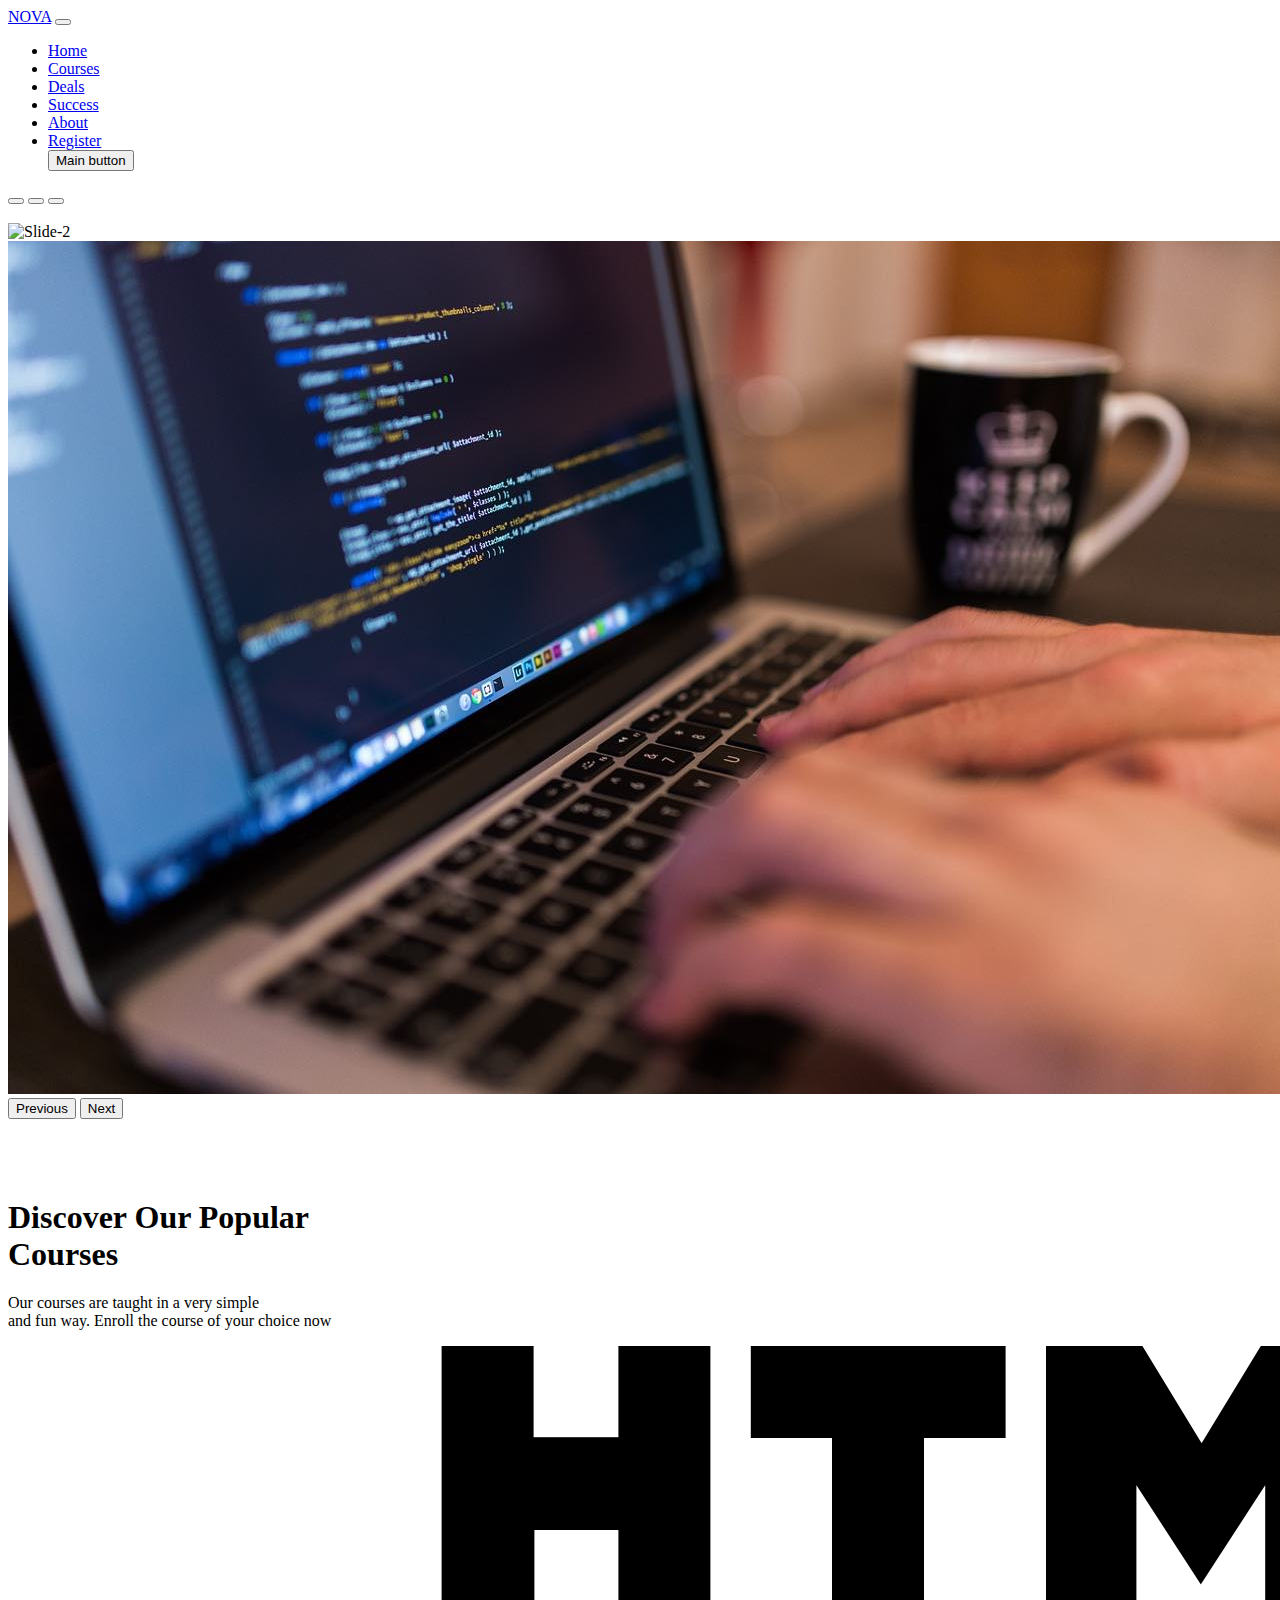
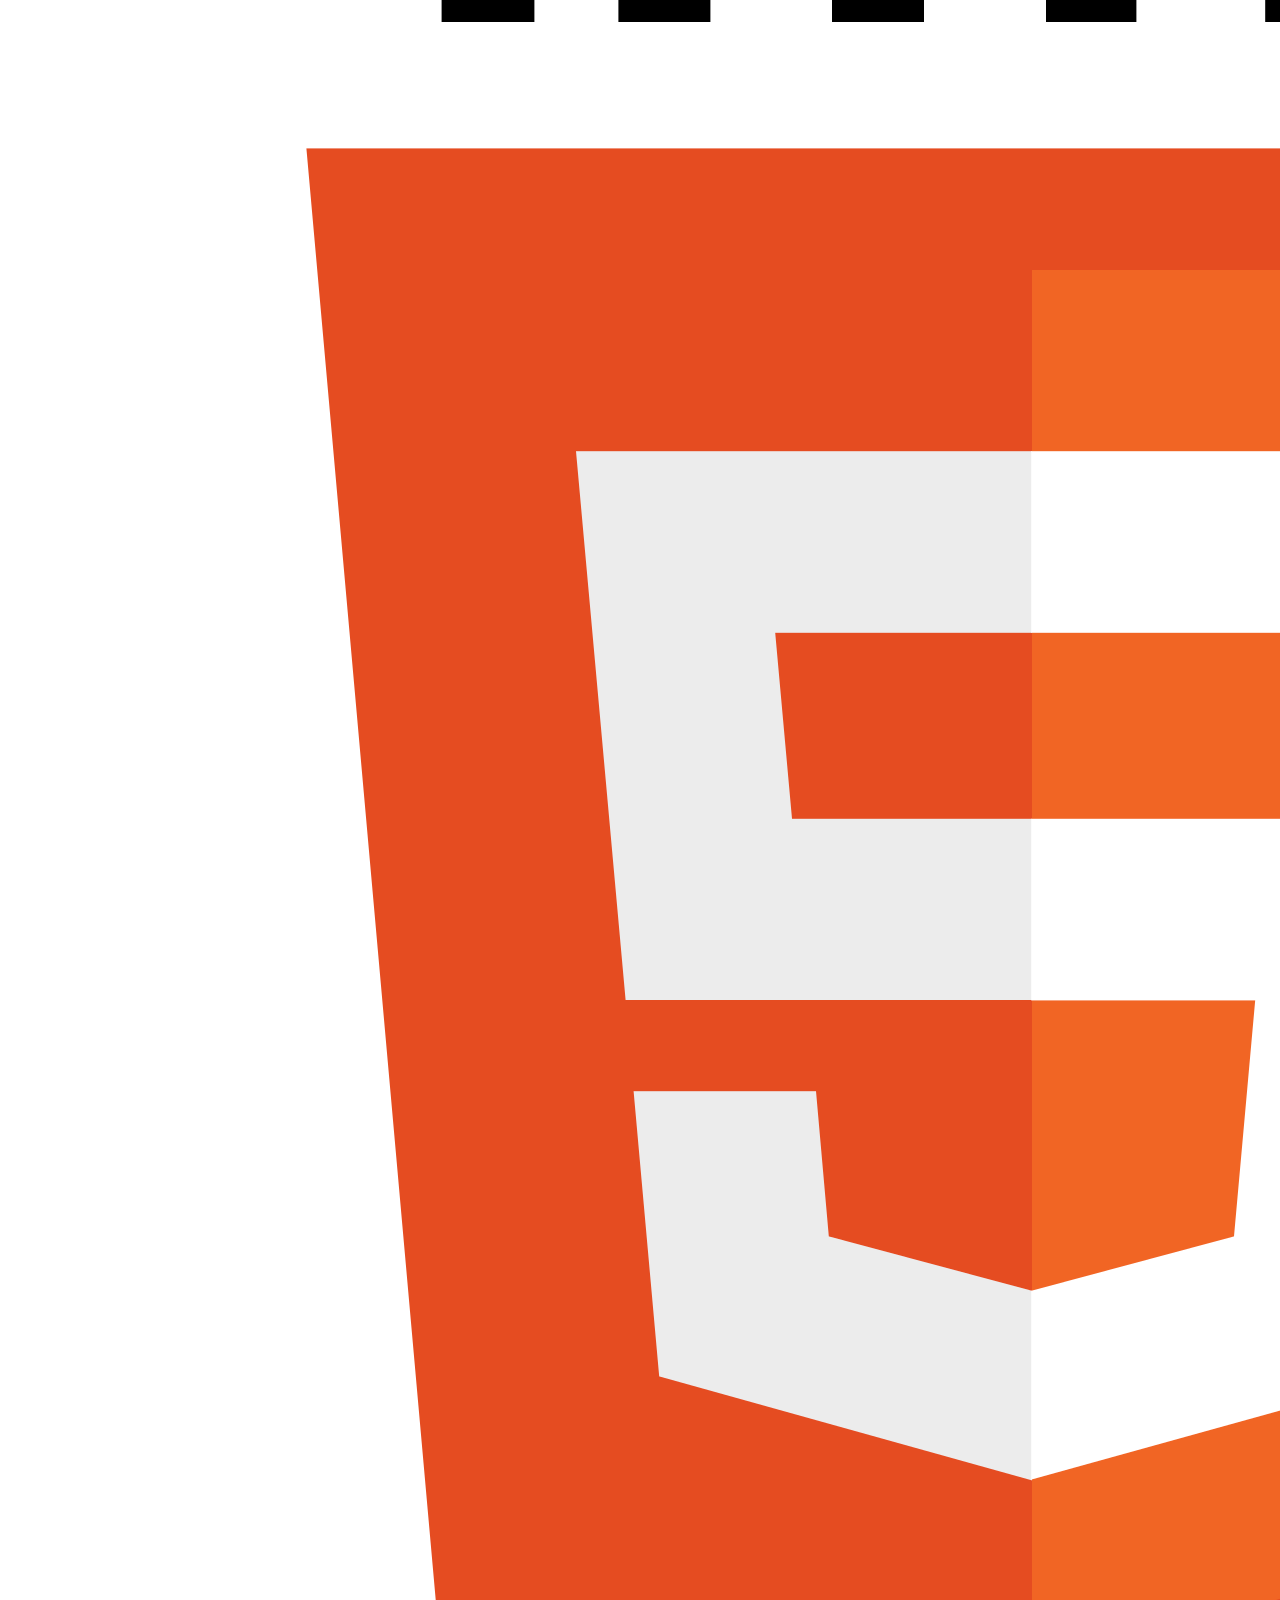
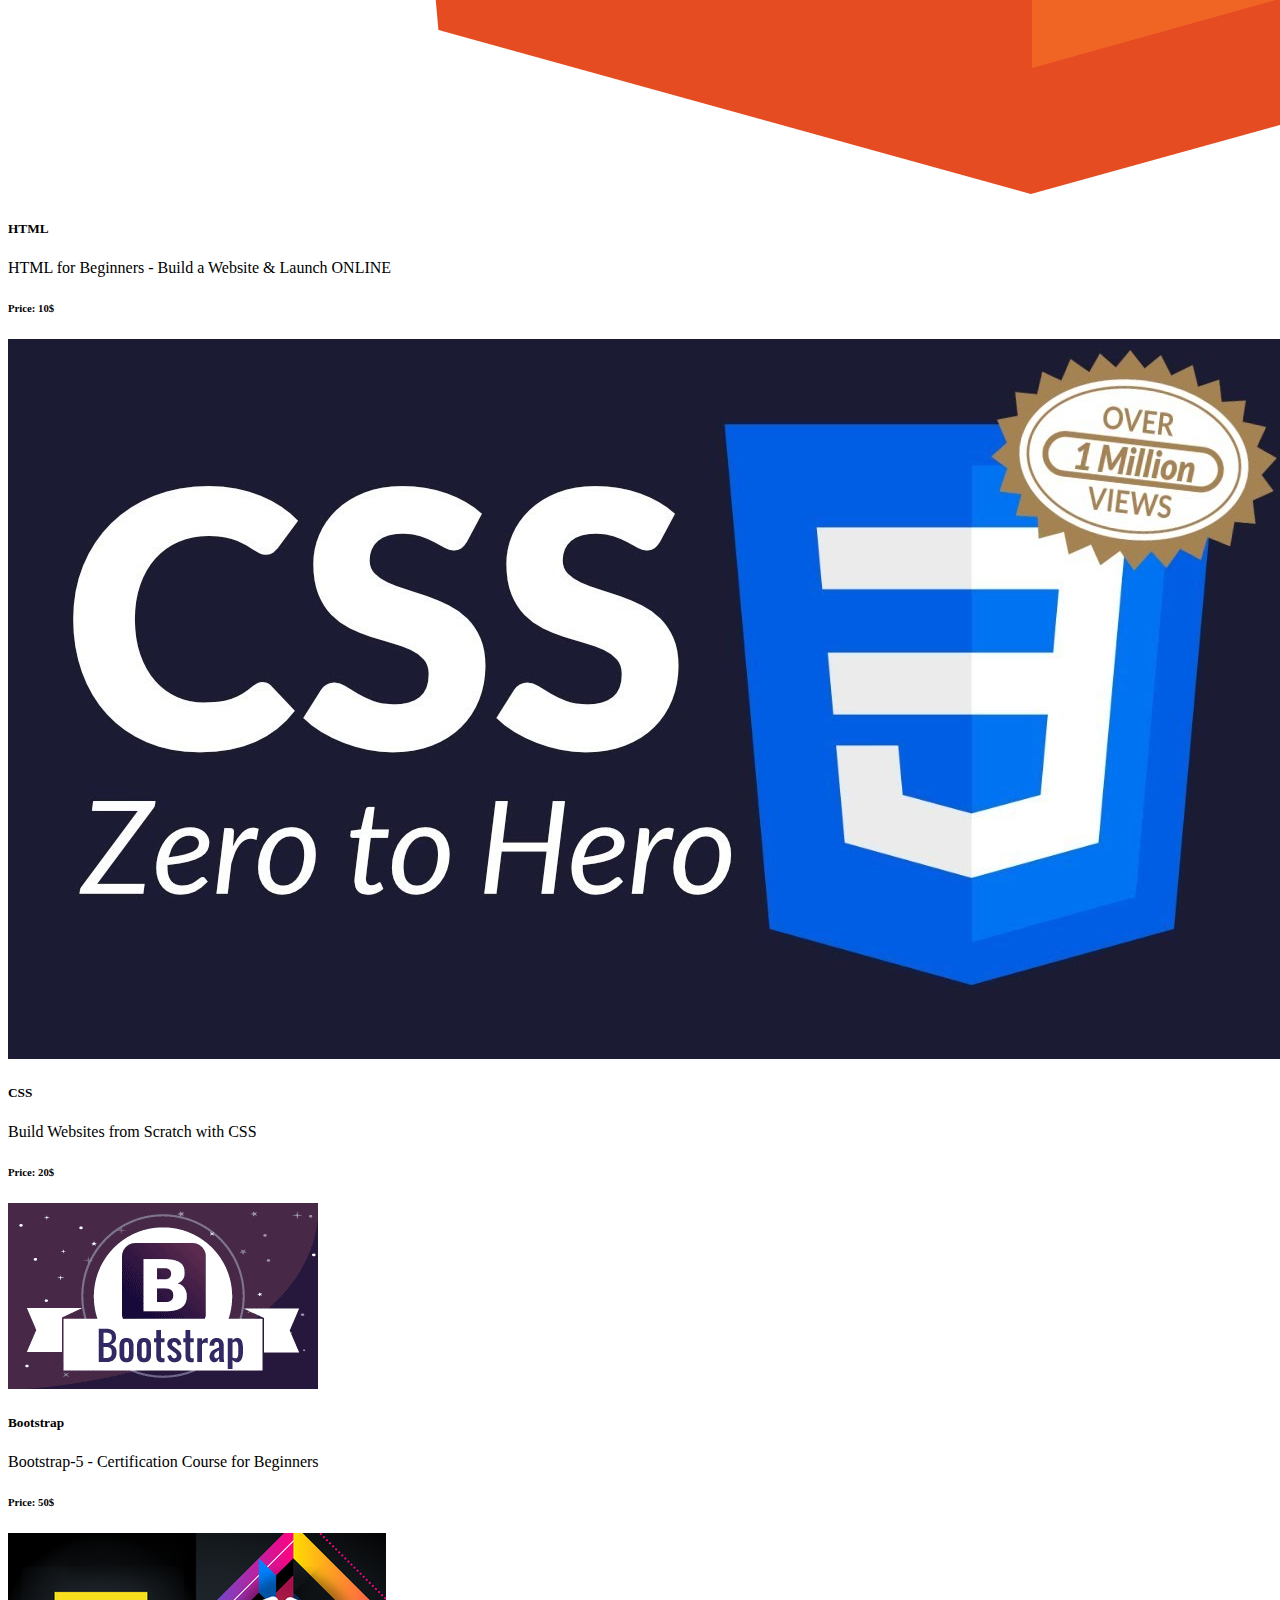
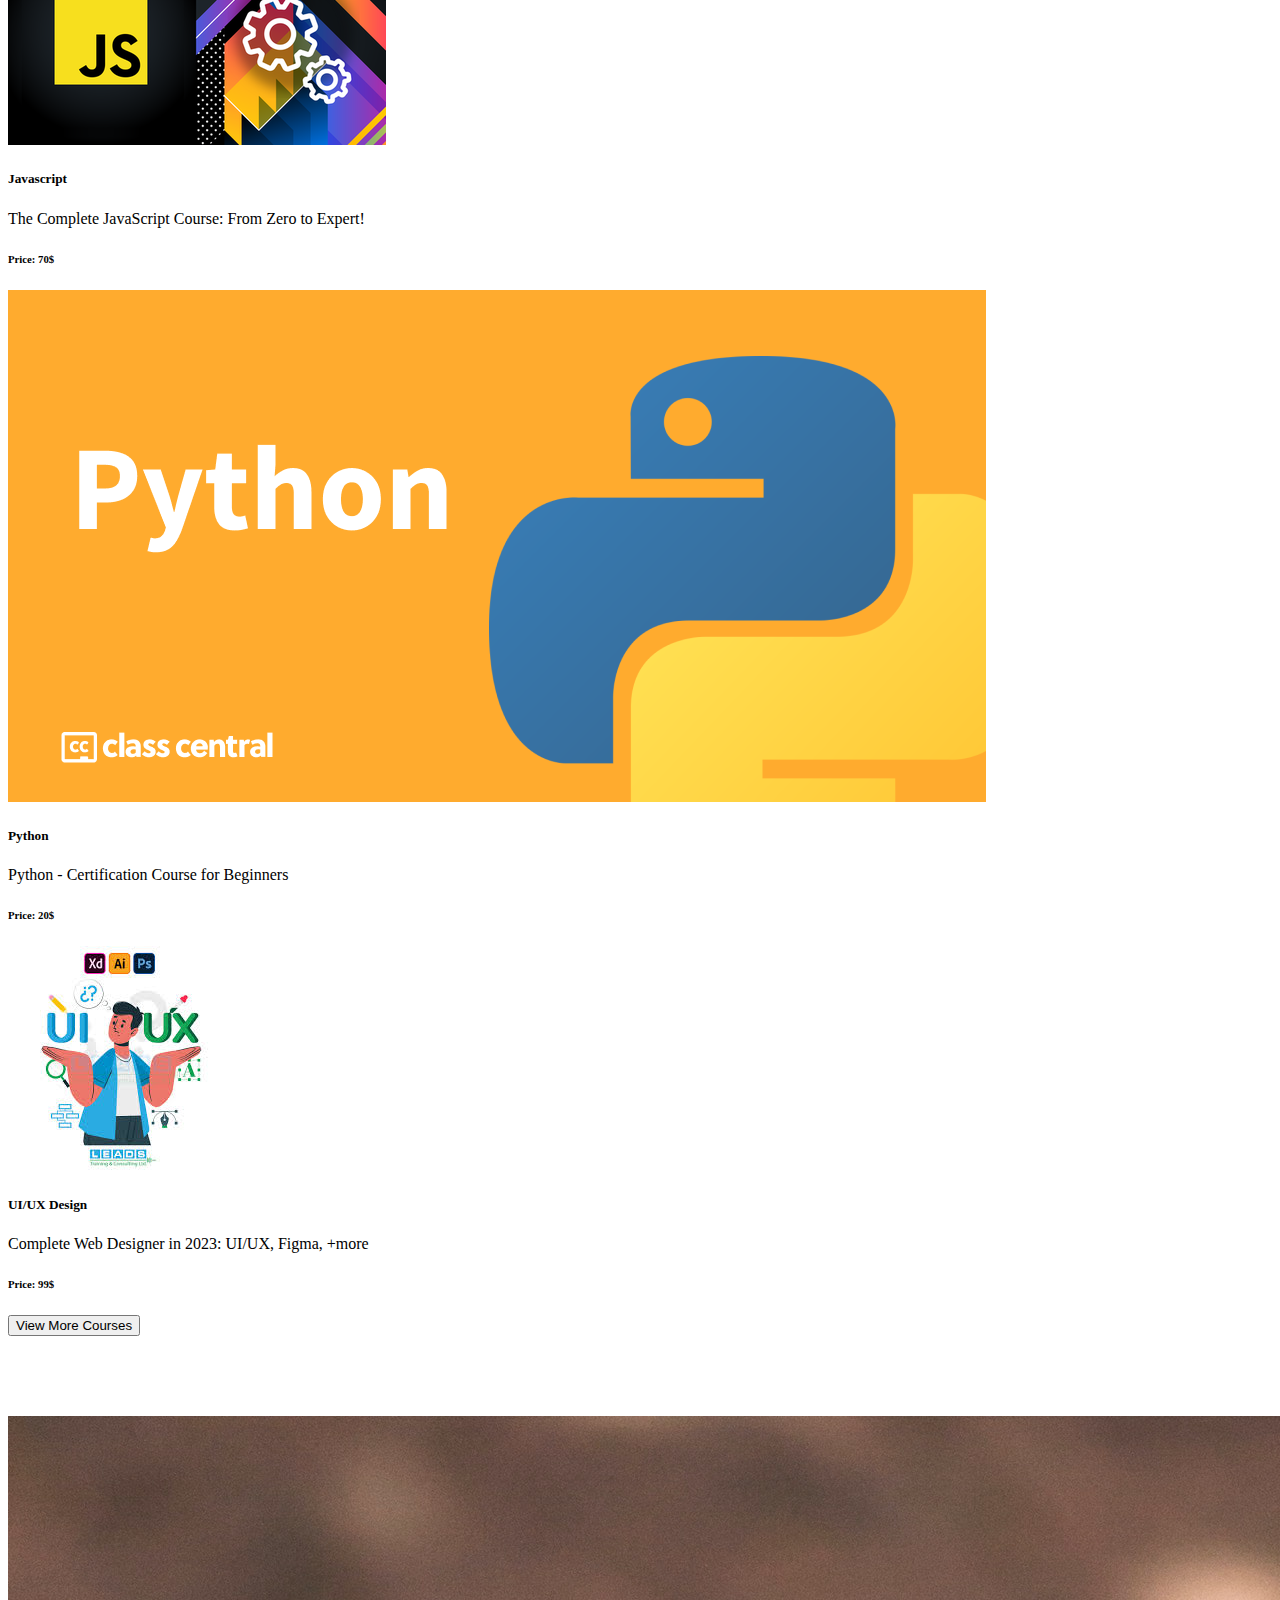
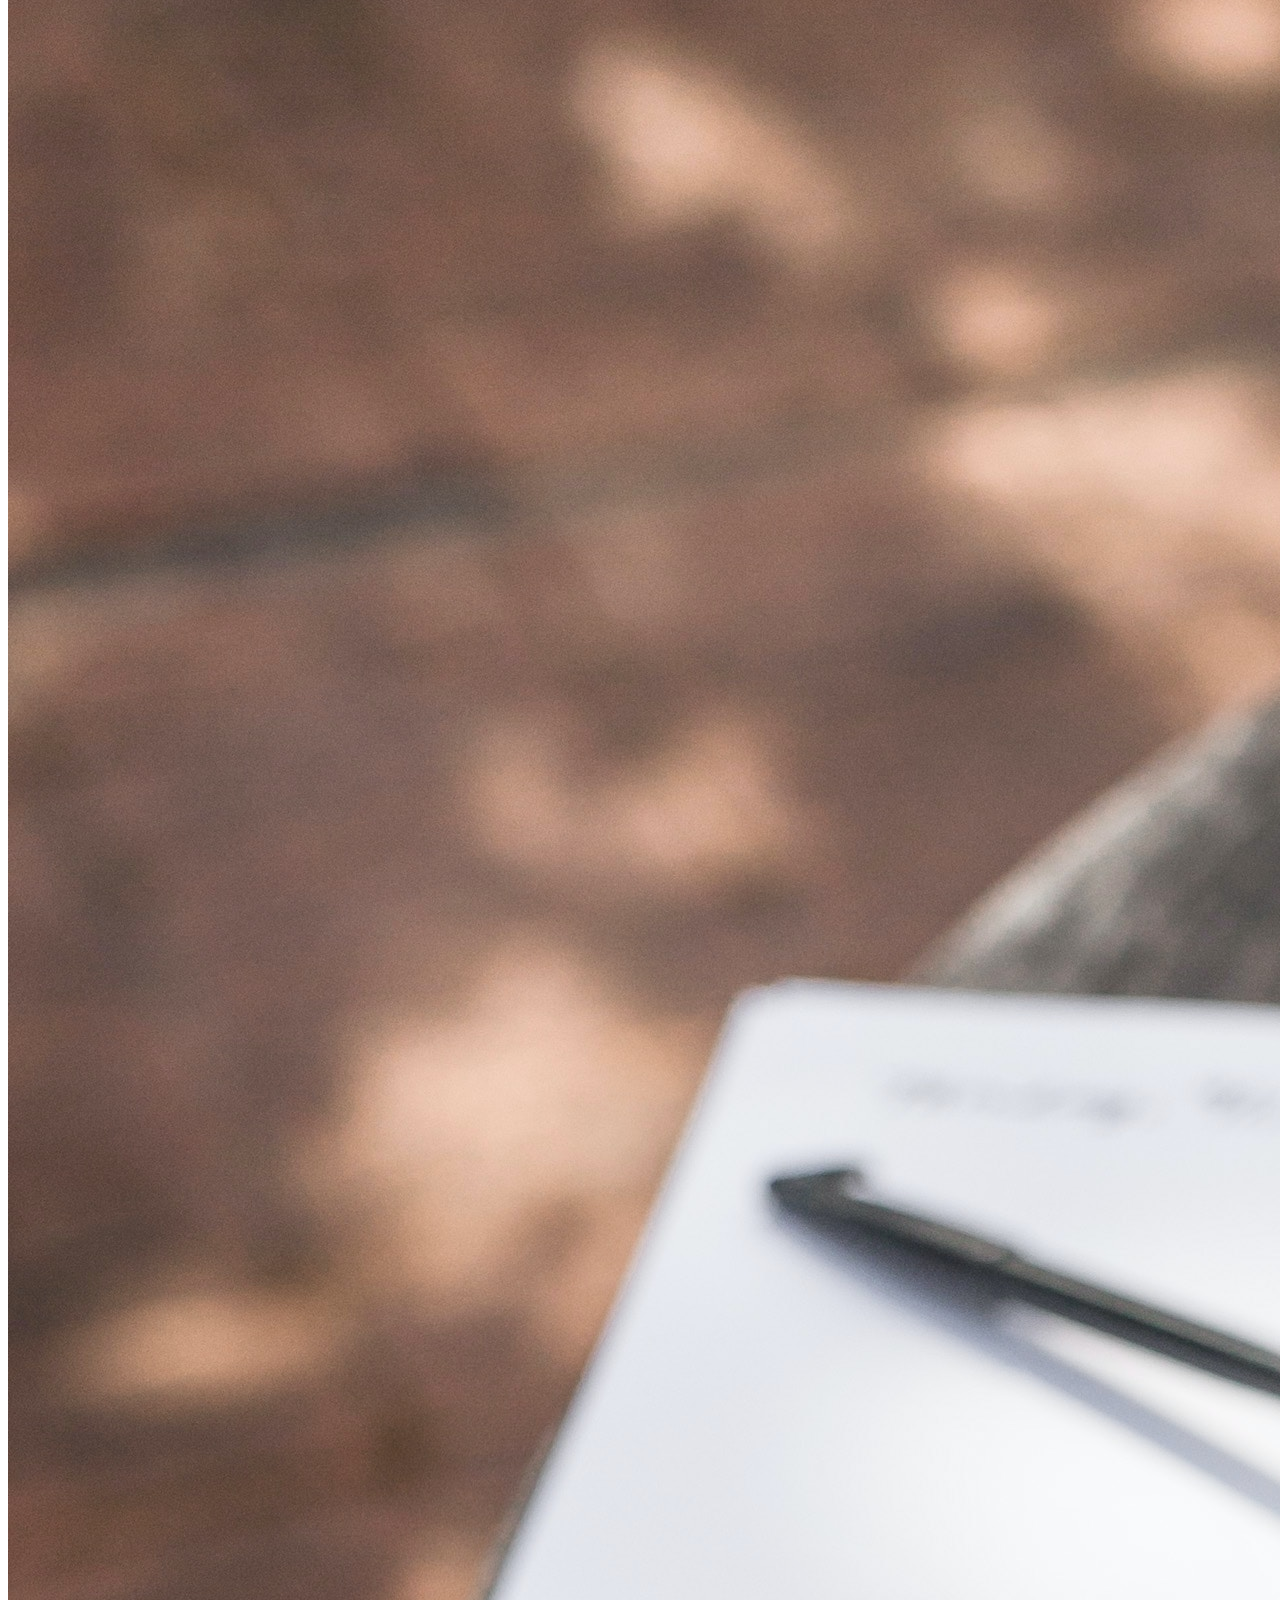
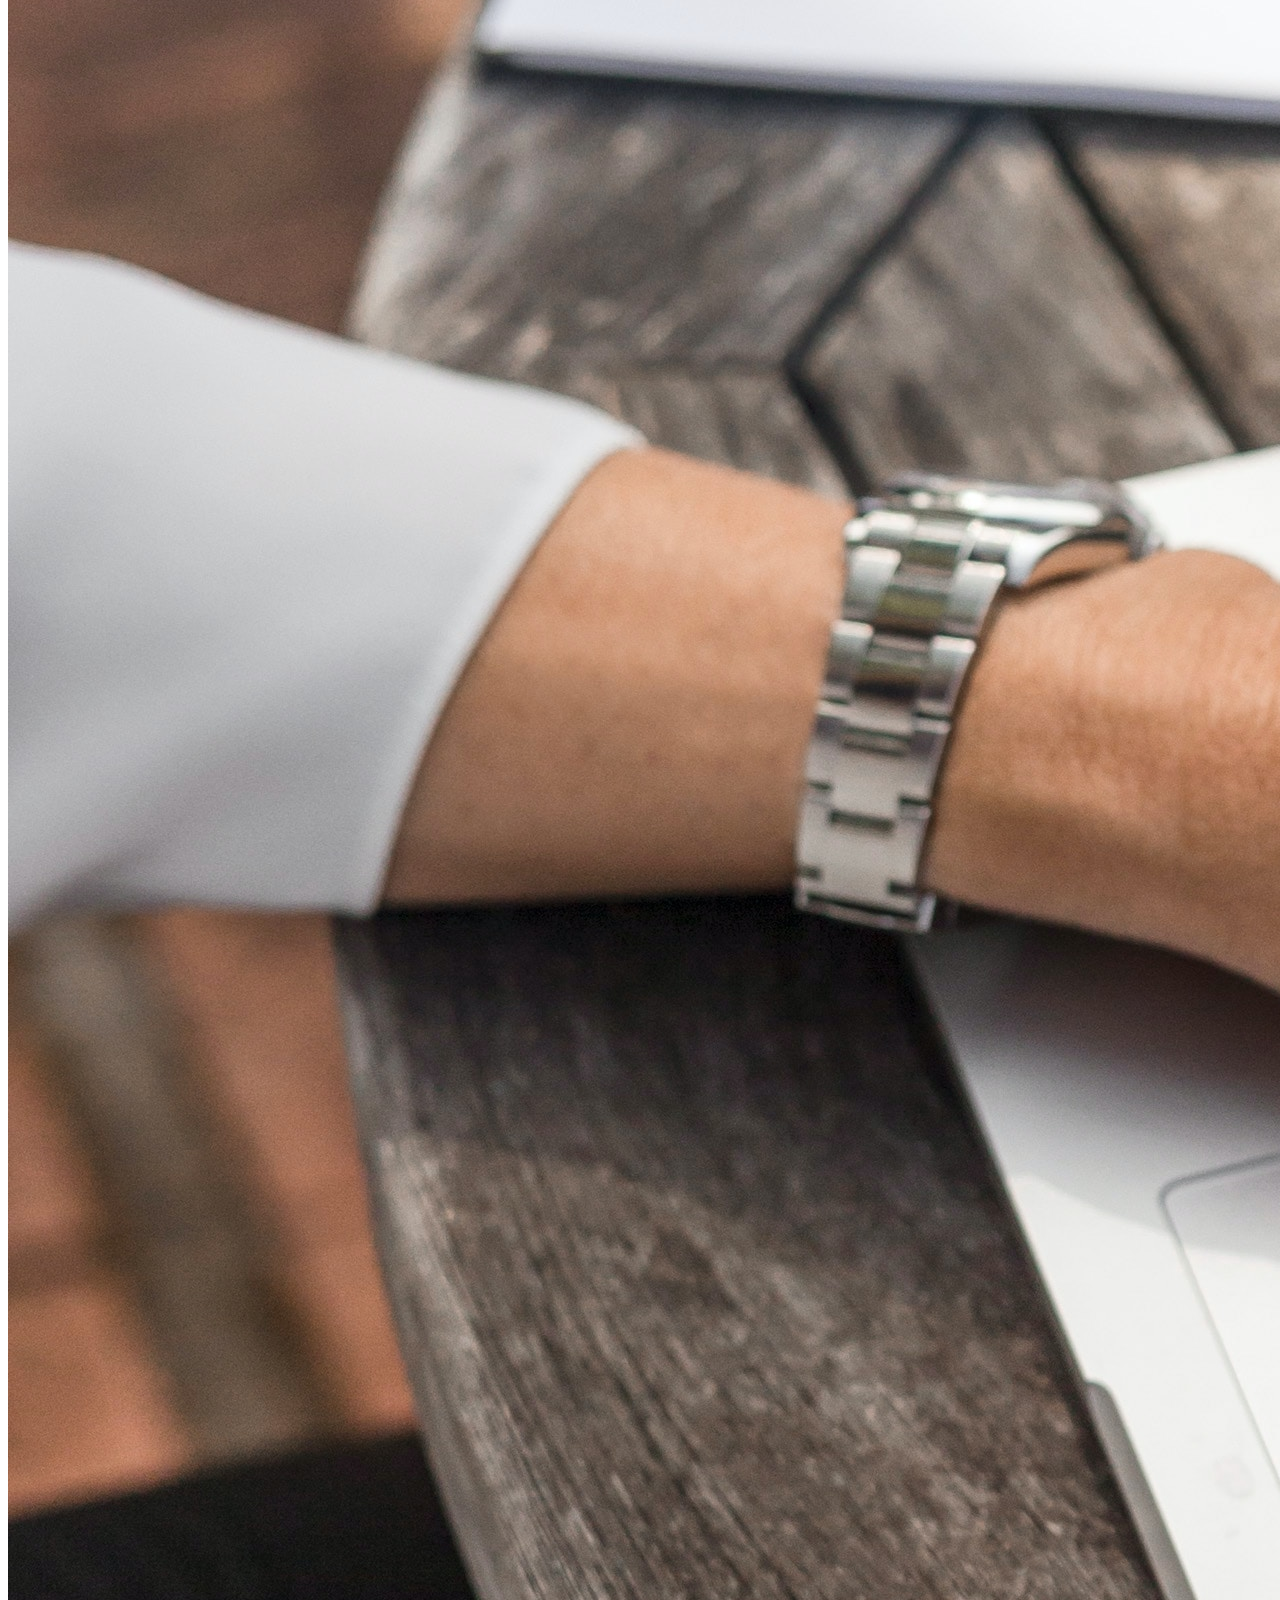
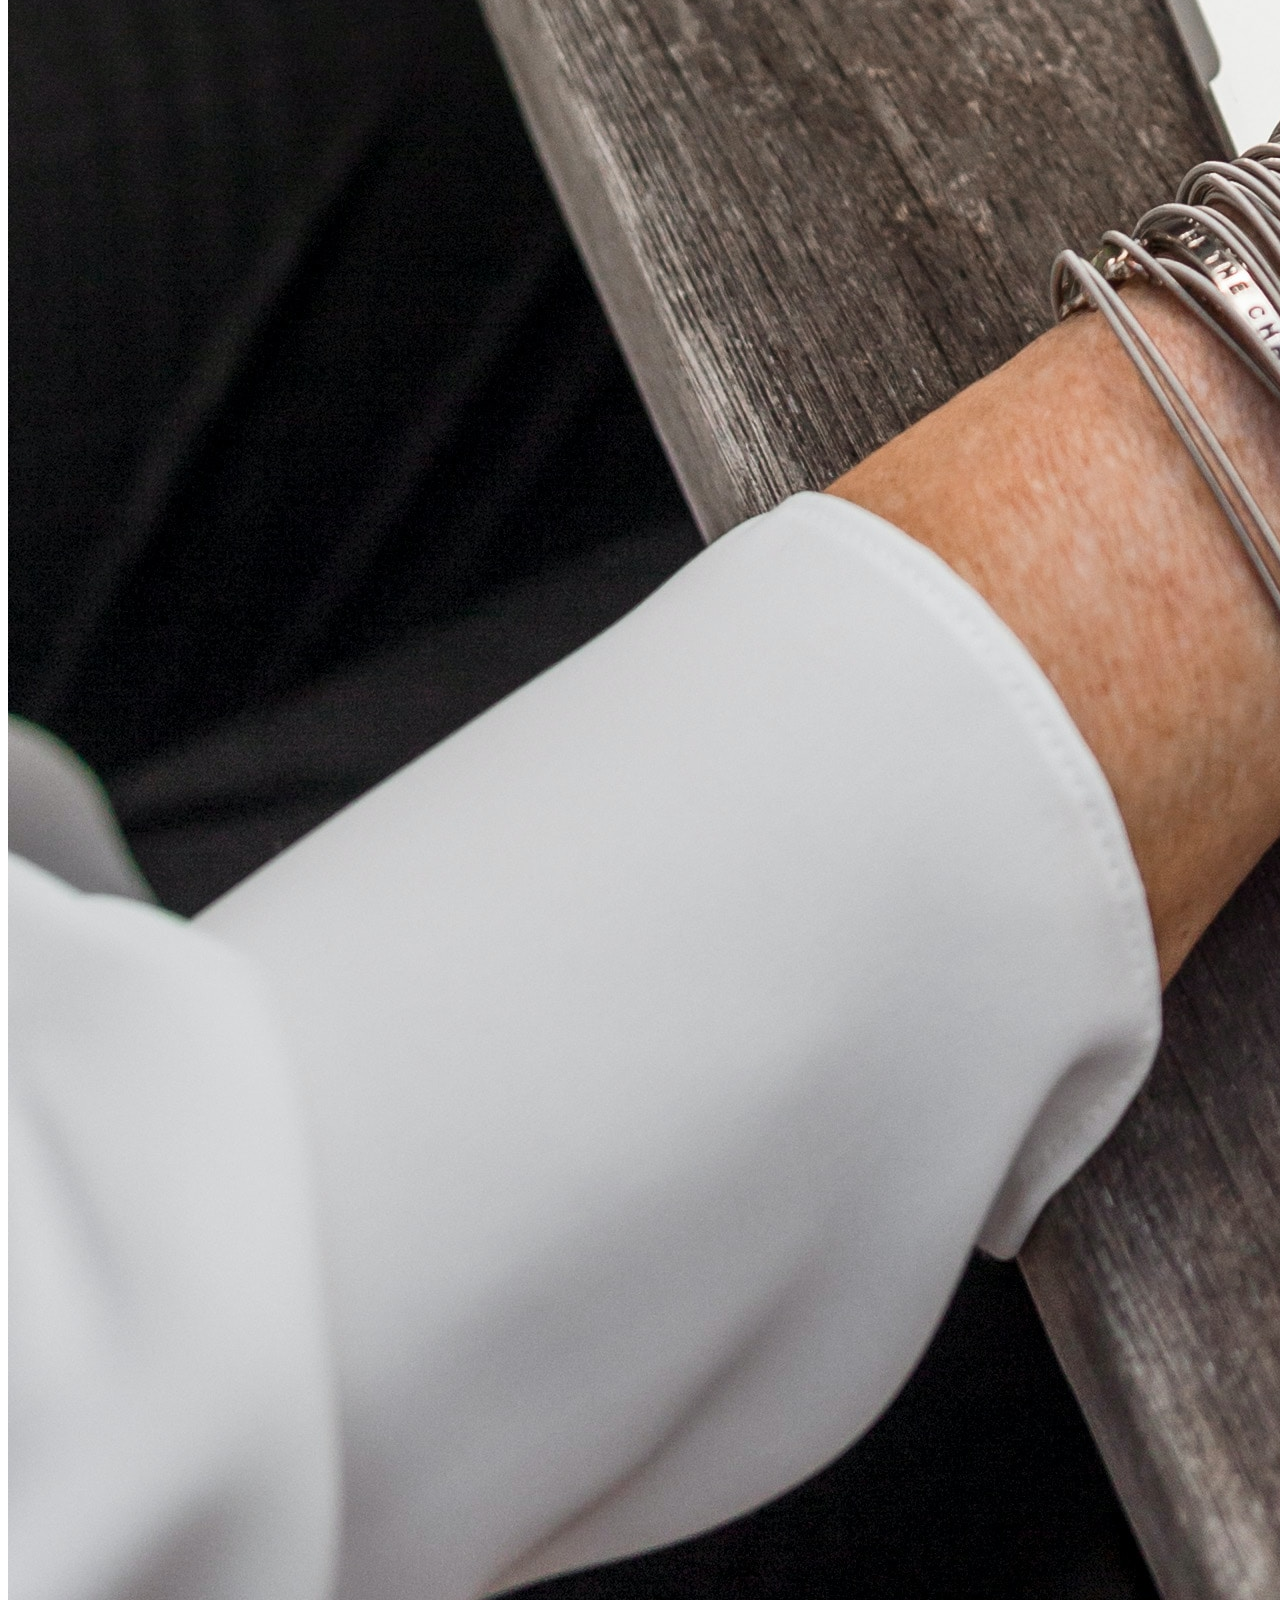
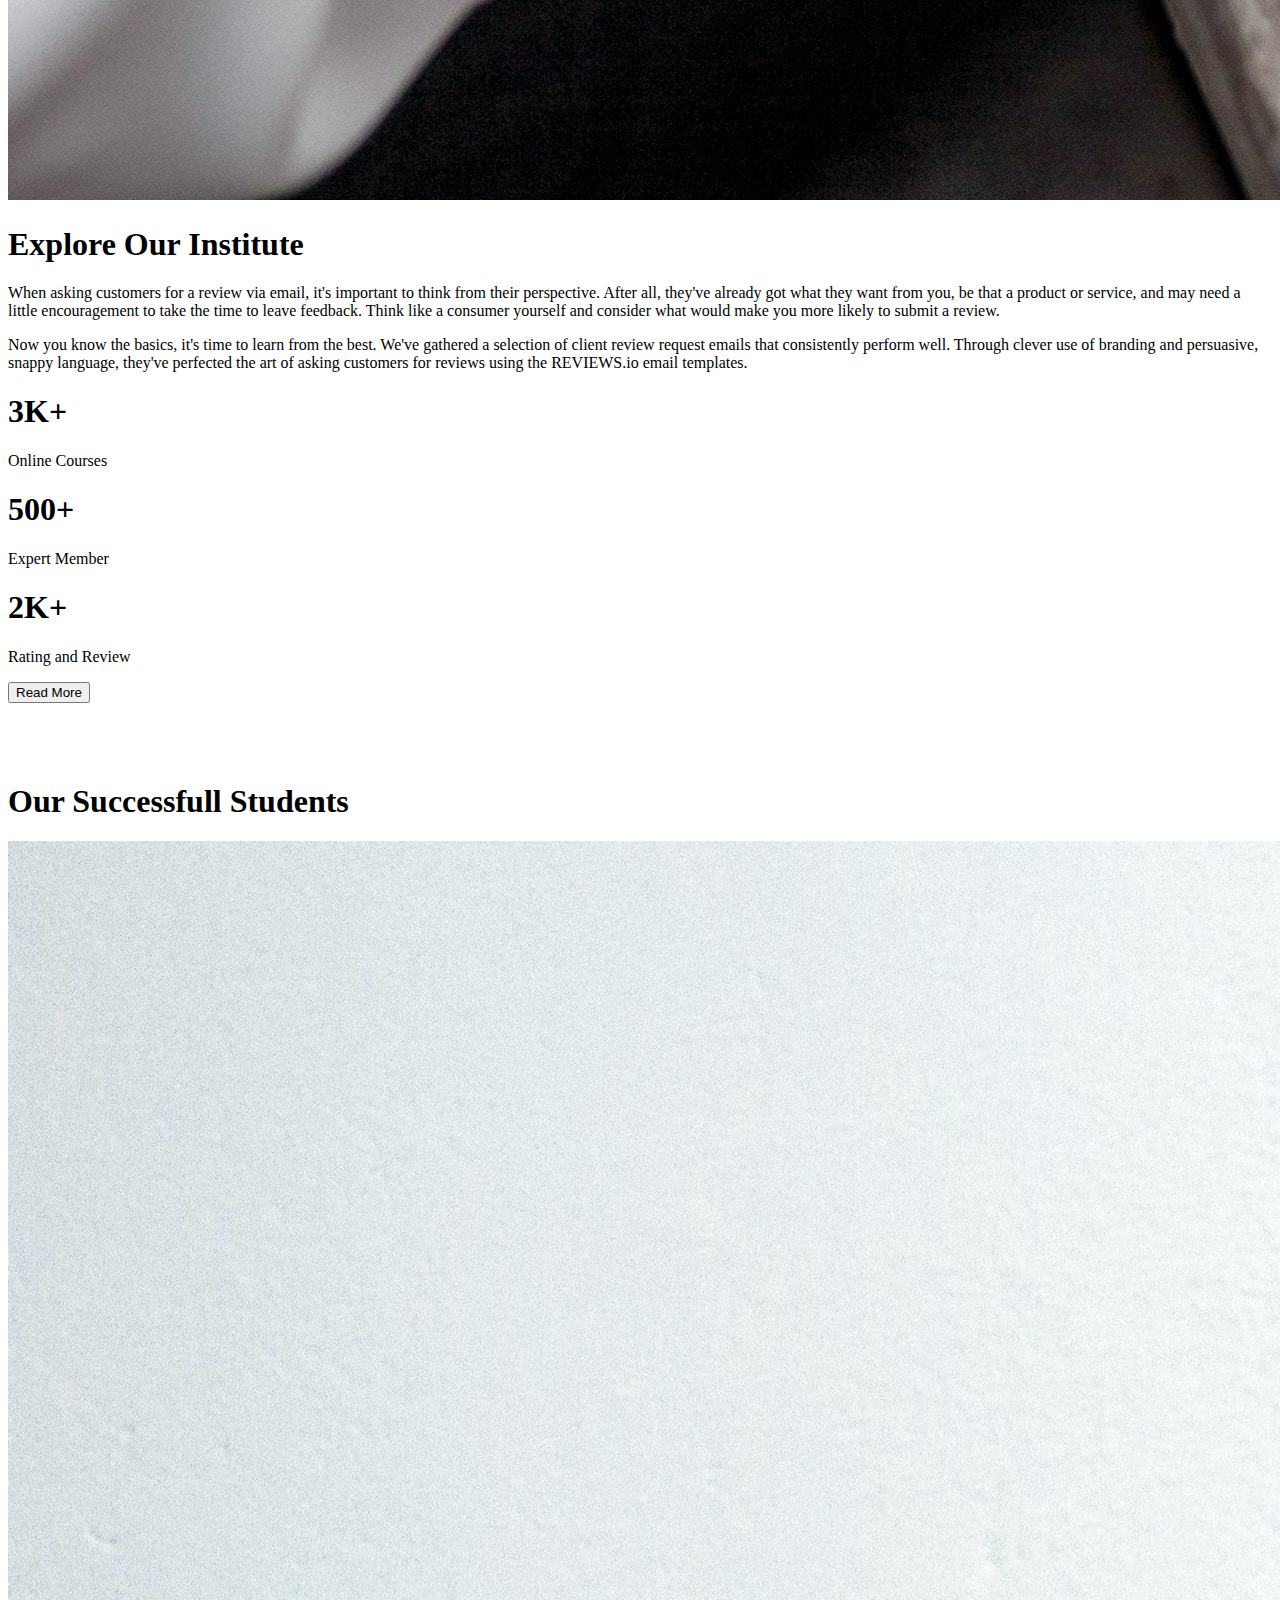
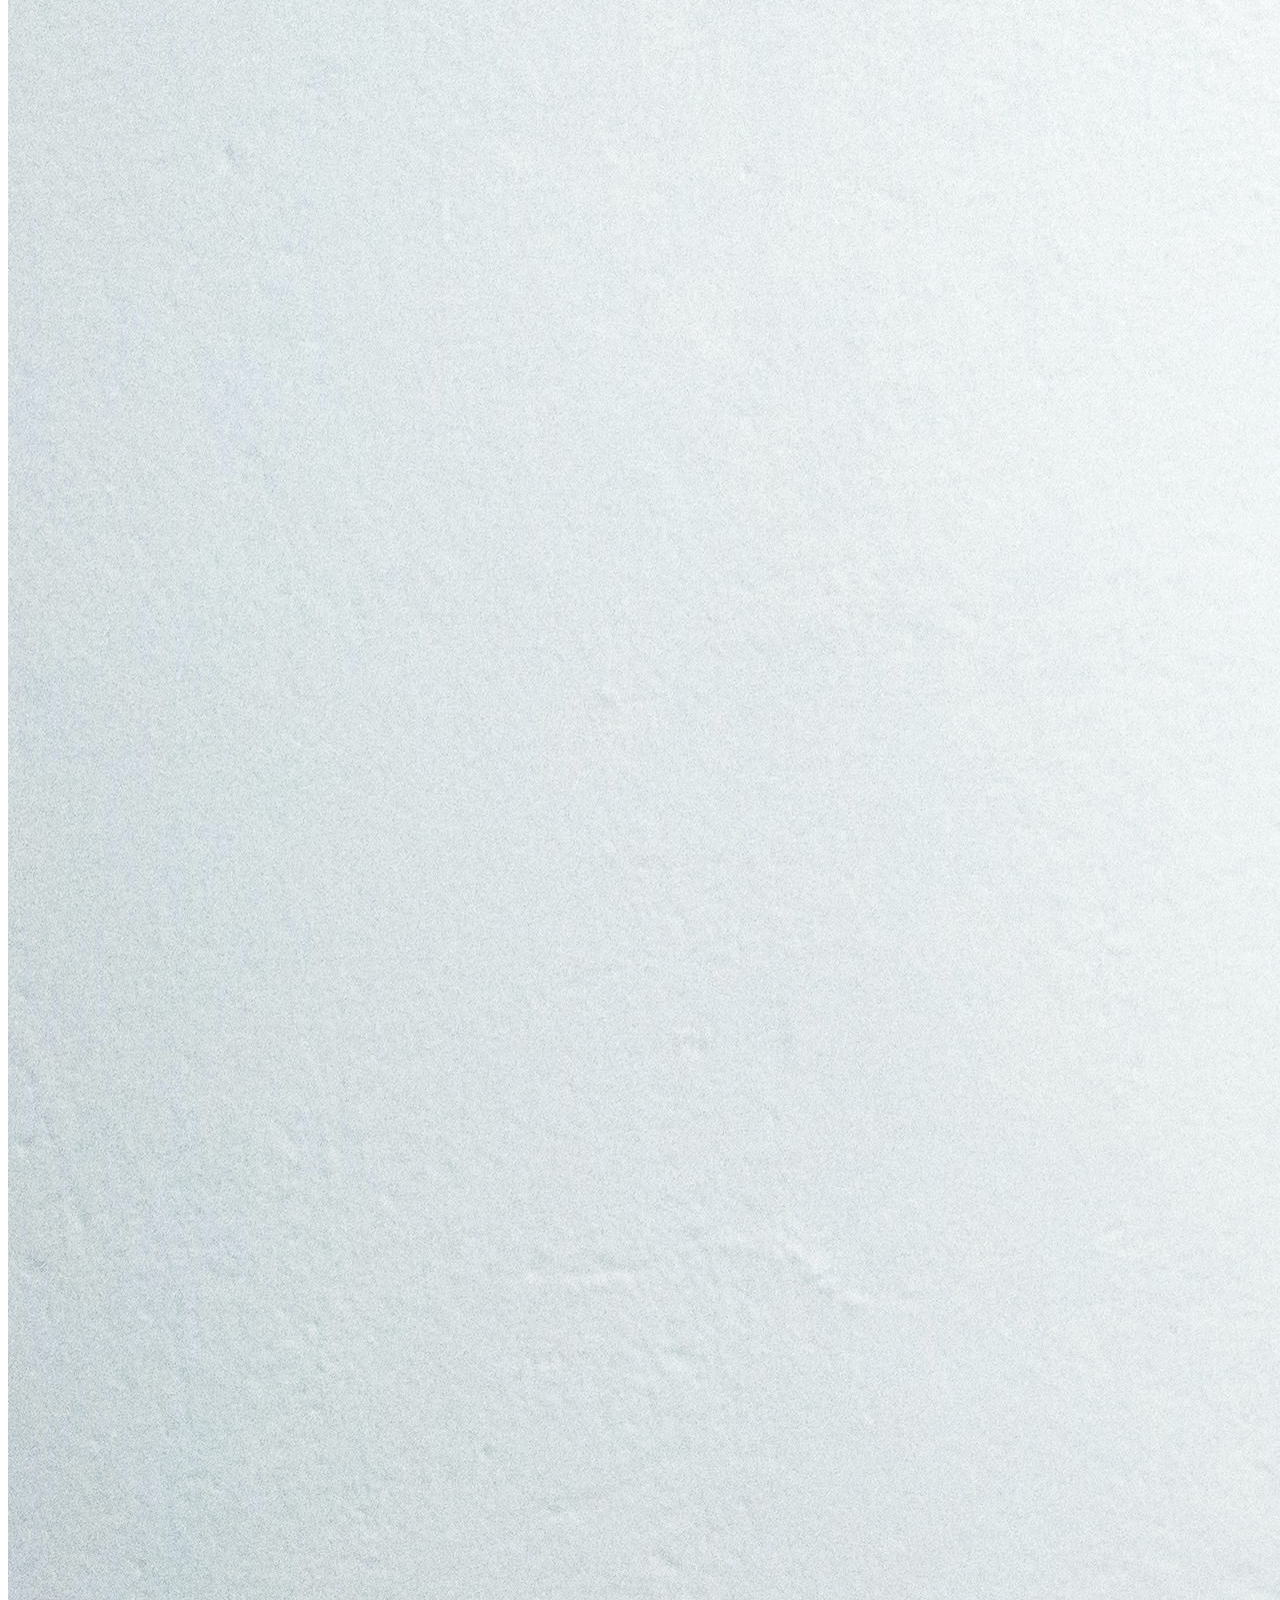
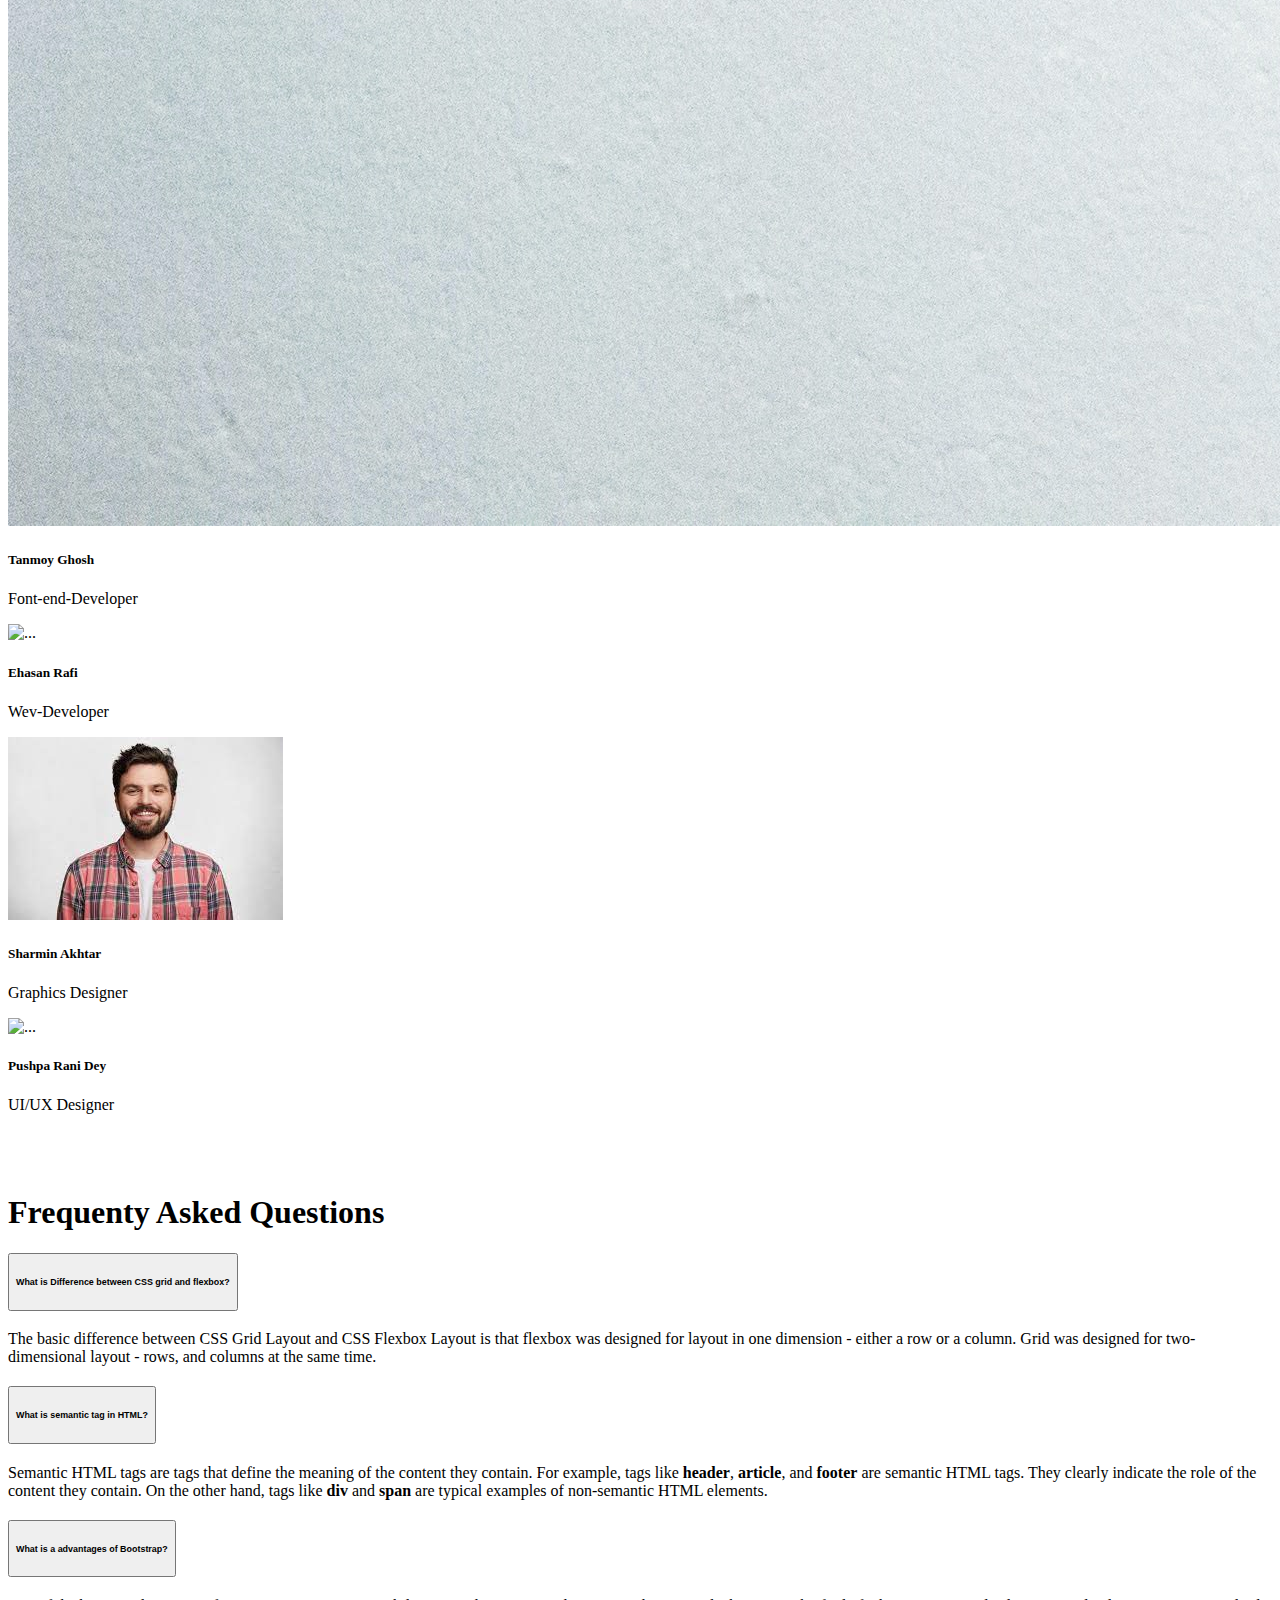
==== index.html @ 1ab76d6b "thrid time" ====
<!DOCTYPE html>
<html lang="en">
<head>
    <meta charset="UTF-8">
    <meta http-equiv="X-UA-Compatible" content="IE=edge">
    <meta name="viewport" content="width=device-width, initial-scale=1.0">
    <link rel="icon" href="https://sndpbag4you.com/bootstrap.png"><title>Bootstrap</title>
    
    <link rel="stylesheet" href="./style.css">

    <!-- Font aswame cdn -->
    <link rel="stylesheet" href="https://cdnjs.cloudflare.com/ajax/libs/font-awesome/6.4.0/css/all.min.css">

    <!-- Bootstrap CSS cdn lilnk -->
    <link href="https://cdn.jsdelivr.net/npm/bootstrap@5.3.0-alpha3/dist/css/bootstrap.min.css" rel="stylesheet" integrity="sha384-KK94CHFLLe+nY2dmCWGMq91rCGa5gtU4mk92HdvYe+M/SXH301p5ILy+dN9+nJOZ" crossorigin="anonymous">
</head>
<body class="text-center">

    <header class="container">
        <!-- Navbar Start -->
        <nav class="navbar navbar-expand-lg bg-body-tertiary">
          <div class="container-fluid">
            <a class="navbar-brand" href="#">NOVA</a>
            <button class="navbar-toggler" type="button" data-bs-toggle="collapse" data-bs-target="#navbarSupportedContent" aria-controls="navbarSupportedContent" aria-expanded="false" aria-label="Toggle navigation">
              <span class="navbar-toggler-icon"></span>
            </button>
            <div class="collapse navbar-collapse" id="navbarSupportedContent">
              <ul class="navbar-nav me-auto mb-2 mb-lg-0 gy-4">
                <li class="nav-item">
                  <a class="nav-link" aria-current="page" href="#home">Home</a>
                </li>
                <li class="nav-item">
                  <a class="nav-link" href="#courses">Courses</a>
                </li>         
                <li class="nav-item">
                  <a class="nav-link" href="#deals">Deals</a>
                </li>         
                <li class="nav-item">
                  <a class="nav-link" href="#success">Success</a>
                </li>         
                <li class="nav-item">
                  <a class="nav-link" href="#">About</a>
                </li>         
                <li class="nav-item">
                  <a class="nav-link" href="#">Register</a>
                </li>

                <nav class="navbar navbar-light bg-light">
                  <form class="form-inline">
                    <a href="https://docs.google.com/forms/d/17lU8k0kgRwliEglkvBzi0zChsqjwkbTT_Ey5Fe8fSNo/edit"><button class="btn btn-outline-success" type="button">Main button</button></a>
                  </form>
                </nav>
              </ul>           
            </div>
          </div>
        </nav>
        <!-- Navbar End -->

    </header>
    <!-- Banner Section start -->
    <main class="container" >
        <section id="home">
          <div id="carouselExampleIndicators" class="carousel slide">
            <div class="carousel-indicators">
              <button type="button" data-bs-target="#carouselExampleIndicators" data-bs-slide-to="0" class="active" aria-current="true" aria-label="Slide 1"></button>
              <button type="button" data-bs-target="#carouselExampleIndicators" data-bs-slide-to="1" aria-label="Slide 2"></button>
              <button type="button" data-bs-target="#carouselExampleIndicators" data-bs-slide-to="2" aria-label="Slide 3"></button>
            </div>
            <div class="carousel-inner">
              <div class="carousel-item active d-flex align-items-center" >
                <!-- <div>
                  <h1>Web development</h1>
                  <h3>Get Started</h3>
                </div> -->
                <div>
                  <img src="./image/Carousale-1.jpg" class="w-100" alt="">
                </div>

              </div>
              <div class="carousel-item">
                <img src="image/Carousale-2.jpg" class="d-block w-100 h-50" alt="Slide-2">
              </div>
              <div class="carousel-item">
                <img src="image/Carousale-3.jpg" class="d-block w-100 h-50" alt="Slide-3">
              </div>
            </div>
            <button class="carousel-control-prev" type="button" data-bs-target="#carouselExampleIndicators" data-bs-slide="prev">
              <span class="carousel-control-prev-icon" aria-hidden="true"></span>
              <span class="visually-hidden">Previous</span>
            </button>
            <button class="carousel-control-next" type="button" data-bs-target="#carouselExampleIndicators" data-bs-slide="next">
              <span class="carousel-control-next-icon" aria-hidden="true"></span>
              <span class="visually-hidden">Next</span>
            </button>
          </div>

        </section>
      <!-- Banner Section End -->

      <!-- Courses section Start -->
      
      <section class="mt-5" id="courses">
        <h1>Discover Our Popular <br> Courses</h1>
        <p class="pt-2 pb-5">Our courses are taught in a very simple <br> and fun way. Enroll the course of your choice now</p>
        <div class="row">
          <!-- Card-1 -->
          <div class="col col-lg-6 col-md-12 col-sm-12">
            <div class="card mb-3" style="max-width: 540px;">
              <div class="row g-0 align-items-center">
                <div class="col-md-4 h-0">
                  <img src="./image/Course-1.png" class="img-fluid rounded-start" alt="HTML">
                </div>
                <div class="col-md-8">
                  <div class="card-body text-start">
                    <h5 class="card-title">HTML</h5>
                    <p class="card-text">HTML for Beginners - Build a Website & Launch ONLINE</p>
                    <h6 class="text-primary">Price: 10$</h6>
                  </div>
                </div>
              </div>
            </div>
          </div>
          <!-- Card-2 -->
          <div class="col col-lg-6 col-md-12 col-sm-12">
            <div class="card mb-3" style="max-width: 540px;">
              <div class="row g-0 align-items-center">
                <div class="col-md-4 h-0">
                  <img src="./image/course-2.jpg" class="img-fluid rounded-start" alt="HTML">
                </div>
                <div class="col-md-8">
                  <div class="card-body text-start">
                    <h5 class="card-title">CSS</h5>
                    <p class="card-text">Build Websites from Scratch with CSS</p>
                    <h6 class="text-primary">Price: 20$</h6>
                  </div>
                </div>
              </div>
            </div>
          </div>

          <!-- Card-3 -->

          <div class="col col-lg-6 col-md-12 col-sm-12">
            <div class="card mb-3" style="max-width: 540px;">
              <div class="row g-0 align-items-center">
                <div class="col-md-4 h-0">
                  <img src="./image/course-3.webp" class="img-fluid rounded-start" alt="HTML">
                </div>
                <div class="col-md-8">
                  <div class="card-body text-start">
                    <h5 class="card-title">Bootstrap</h5>
                    <p class="card-text">Bootstrap-5 - Certification Course for Beginners</p>
                    <h6 class="text-primary">Price: 50$</h6>
                  </div>
                </div>
              </div>
            </div>
          </div>

            <!-- Card-4 -->

          <div class="col col-lg-6 col-md-12 col-sm-12">
            <div class="card mb-3" style="max-width: 540px;">
              <div class="row g-0 align-items-center">
                <div class="col-md-4 h-0">
                  <img src="./image/course-4.webp" class="img-fluid rounded-start" alt="HTML">
                </div>
                <div class="col-md-8">
                  <div class="card-body text-start">
                    <h5 class="card-title">Javascript</h5>
                    <p class="card-text">The Complete JavaScript Course: From Zero to Expert!</p>
                    <h6 class="text-primary">Price: 70$</h6>
                  </div>
                </div>
              </div>
            </div>
          </div>

            <!-- Card-5 -->

          <div class="col col-lg-6 col-md-12 col-sm-12">
            <div class="card mb-3" style="max-width: 540px;">
              <div class="row g-0 align-items-center">
                <div class="col-md-4 h-0">
                  <img src="./image/course-5.png" class="img-fluid rounded-start" alt="HTML">
                </div>
                <div class="col-md-8">
                  <div class="card-body text-start">
                    <h5 class="card-title">Python</h5>
                    <p class="card-text">Python - Certification Course for Beginners</p>
                    <h6 class="text-primary">Price: 20$</h6>
                  </div>
                </div>
              </div>
            </div>
          </div>

            <!-- Card-6 -->

          <div class="col col-lg-6 col-md-12 col-sm-12">
            <div class="card mb-3" style="max-width: 540px;">
              <div class="row g-0 align-items-center">
                <div class="col-md-4 h-0">
                  <img src="./image/course-6.jpg" class="img-fluid rounded-start" alt="HTML">
                </div>
                <div class="col-md-8">
                  <div class="card-body text-start">
                    <h5 class="card-title">UI/UX Design</h5>
                    <p class="card-text">Complete Web Designer in 2023: UI/UX, Figma, +more</p>
                    <h6 class="text-primary">Price: 99$</h6>
                  </div>
                </div>
              </div>
            </div>
          </div>

        </div>
        <button type="button" class="btn btn-primary btn-lg">View More Courses</button>

      </section>

      <!-- Courses section End -->

      <!-- Deals Section Start -->

      <section id="deals">
         
          <div class= "align-items-center row" >
            <div class="col-5">
              <img class="img-fluid" src="./image/Wev image.jpg" alt="">
            </div>
            <div class="col-7 text-start p-5">
              <h1>Explore Our Institute</h1>
              <p>When asking customers for a review via email, it's important to  think from their perspective.
  
                After all, they've already got what they want from you, be that a product or service, and may need a little encouragement to take the time to leave feedback. Think like a consumer yourself and consider what would make you more likely to submit a review.</p>

                <p>Now you know the basics, it's time to learn from the best. We've gathered a selection of client review request emails that consistently perform well. Through clever use of branding and persuasive,  snappy language, they've perfected the art of asking customers for reviews using the  REVIEWS.io email templates.</p>

                <div class="row p-4">
                  <div class="col">
                      <h1>3K+</h1>
                      <p>Online Courses</p>
                  </div>
                  <div class="col">
                    <h1>500+</h1>
                    <p>Expert Member</p>
                  </div>
                  
                  <div class="col">
                    <h1>2K+</h1>
                    <p>Rating and Review</p>
                  </div>
                </div>
                <button type="button" class="btn btn-primary btn-lg">Read More</button>
              </div>             
          </div>        
      </section>
      <!-- Deals Section End -->

      <!-- Successfull Students section start -->
      
      <section id="success">

        <h1>Our Successfull Students </h1>

        <div class="row gx-5">

          <div class="col-lg-3">
            <div class="card" style="width: 18rem;">
              <img src="./image/Programmer-5.jpg" class="card-img-top" alt="develpoer">
              <div class="card-body">
                <h5 class="card-title">Tanmoy Ghosh</h5>
                <p class="card-text">Font-end-Developer</p>
              </div>
            </div>
          </div>
          <div class="col-lg-3">
            <div class="card" style="width: 18rem;">
              <img src="./image/Programmer-2.jpg" class="card-img-top" alt="...">
              <div class="card-body">
                <h5 class="card-title">Ehasan Rafi</h5>
                <p class="card-text">Wev-Developer</p>
              </div>
            </div>
          </div>
          <div class="col-lg-3">
            <div class="card" style="width: 18rem;">
              <img src="./image/Programmer-3.jpg" class="card-img-top" alt="...">
              <div class="card-body">
                <h5 class="card-title">Sharmin Akhtar</h5>
                <p class="card-text">Graphics Designer</p>
              </div>
            </div>
          </div>
          <div class="col-lg-3">
            <div class="card" style="width: 18rem;">
              <img src="./image/Programmer-4.jpg" class="card-img-top" alt="...">
              <div class="card-body">
                <h5 class="card-title">Pushpa Rani Dey</h5>
                <p class="card-text">UI/UX Designer</p>
              </div>
            </div>
          </div>
          

        </div>

          

      </section>
      <!-- Successfull Students section En -->
 
      <!-- QA Section Start -->

      <section>

        <h1>Frequenty Asked Questions</h1>
        <p></p>
        <div class="accordion" id="accordionExample">
          <div class="accordion-item">
            <h2 class="accordion-header">
              <button class="accordion-button" type="button" data-bs-toggle="collapse" data-bs-target="#collapseOne" aria-expanded="true" aria-controls="collapseOne">
                <h6>What is Difference between CSS grid and flexbox?</h6>
              </button>
            </h2>
            <div id="collapseOne" class="accordion-collapse collapse show" data-bs-parent="#accordionExample">
              <div class="accordion-body text-start">
                The basic difference between CSS Grid Layout and CSS Flexbox Layout is that flexbox was designed for layout in one dimension - either a row or a column. Grid was designed for two-dimensional layout - rows, and columns at the same time.
              </div>
            </div>
          </div>
          <div class="accordion-item">
            <h2 class="accordion-header">
              <button class="accordion-button collapsed" type="button" data-bs-toggle="collapse" data-bs-target="#collapseTwo" aria-expanded="false" aria-controls="collapseTwo">
               <h6>What is semantic tag in HTML?</h6>
              </button>
            </h2>
            <div id="collapseTwo" class="accordion-collapse collapse" data-bs-parent="#accordionExample">
              <div class="accordion-body text-start">
                Semantic HTML tags are tags that define the meaning of the content they contain. For example, tags like <b>header</b>, <b>article</b>, and <b>footer</b> are semantic HTML tags. They clearly indicate the role of the content they contain. On the other hand, tags like <b>div</b> and <b>span</b> are typical examples of non-semantic HTML elements.
              </div>
            </div>
          </div>
          <div class="accordion-item">
            <h2 class="accordion-header">
              <button class="accordion-button collapsed" type="button" data-bs-toggle="collapse" data-bs-target="#collapseThree" aria-expanded="false" aria-controls="collapseThree">
                <h6>What is a advantages of Bootstrap?</h6>
              </button>
            </h2>
            <div id="collapseThree" class="accordion-collapse collapse" data-bs-parent="#accordionExample">
              <div class="accordion-body text-start">
                One of the biggest advantages of using Bootstrap is compatibility across browsers. With Bootstrap by your side, heave a sigh of relief when it comes to displaying your landing page across multiple browsers. Its compatibility with Google Chrome, Firefox, Safari, and Internet Explorer makes it more versatile.
              </div>
            </div>
          </div>
          <div class="accordion-item">
            <h2 class="accordion-header">
              <button class="accordion-button collapsed" type="button" data-bs-toggle="collapse" data-bs-target="#collapseFour" aria-expanded="false" aria-controls="collapseFour">
                <h6>What is CSS box model?</h6>
              </button>
            </h2>
            <div id="collapseFour" class="accordion-collapse collapse" data-bs-parent="#accordionExample">
              <div class="accordion-body text-start">
                In web development, the CSS box model refers to how HTML elements are modeled in browser engines and how the dimensions of those HTML elements are derived from CSS properties. It is a fundamental concept for the composition of HTML webpages.
              </div>
            </div>
          </div>
          <div class="accordion-item">
            <h2 class="accordion-header">
              <button class="accordion-button collapsed" type="button" data-bs-toggle="collapse" data-bs-target="#collapseFive" aria-expanded="false" aria-controls="collapseFive">
                <h6>What is Bootstrap Container? How does it work?</h6>
              </button>
            </h2>
            <div id="collapseFive" class="accordion-collapse collapse" data-bs-parent="#accordionExample">
              <div class="accordion-body text-start">
                <p>Bootstrap Containers are the most basic layout element in Bootstrap and are required when using our default grid system. </p>

                <p>Containers are used to contain, pad, and (sometimes) center the content within them. While containers can be nested, most layouts do not require a nested container.</p>
              </div>
            </div>
          </div>
        </div>

      </section>    
      <!-- QA Section End-->

    </main>
    <!-- Footer start -->
    
    <footer class="text-center bg-dark text-white p-5 mt-5 h-100">
          <h3>NOVA</h3>
          <h6 class="my-4">Office 67, 3rd floor, Bandortilla, <br> CEPZ, Chattogram </h6>
          <p class="opacity-10">privacy policy । Terms to use </p>
          <i class="fa-brands fa-facebook-f"></i>
          <i class="fa-brands fa-twitter ms-2"></i>
          <i class="fa-brands fa-linkedin-in mx-2"></i>
          <i class="fa-brands fa-instagram me-2"></i>
          <i class="fa-brands fa-telegram"></i>
    </footer>
   
    <!-- Footer End -->



    <!-- Bootstrap Javascript cnd link -->
    <script src="https://cdn.jsdelivr.net/npm/bootstrap@5.3.0-alpha3/dist/js/bootstrap.bundle.min.js" integrity="sha384-ENjdO4Dr2bkBIFxQpeoTz1HIcje39Wm4jDKdf19U8gI4ddQ3GYNS7NTKfAdVQSZe" crossorigin="anonymous"></script>
</body>
</html>
---- style.css ----
section
{
    margin-bottom: 5em;
    /* background-color: #ddd; */
}
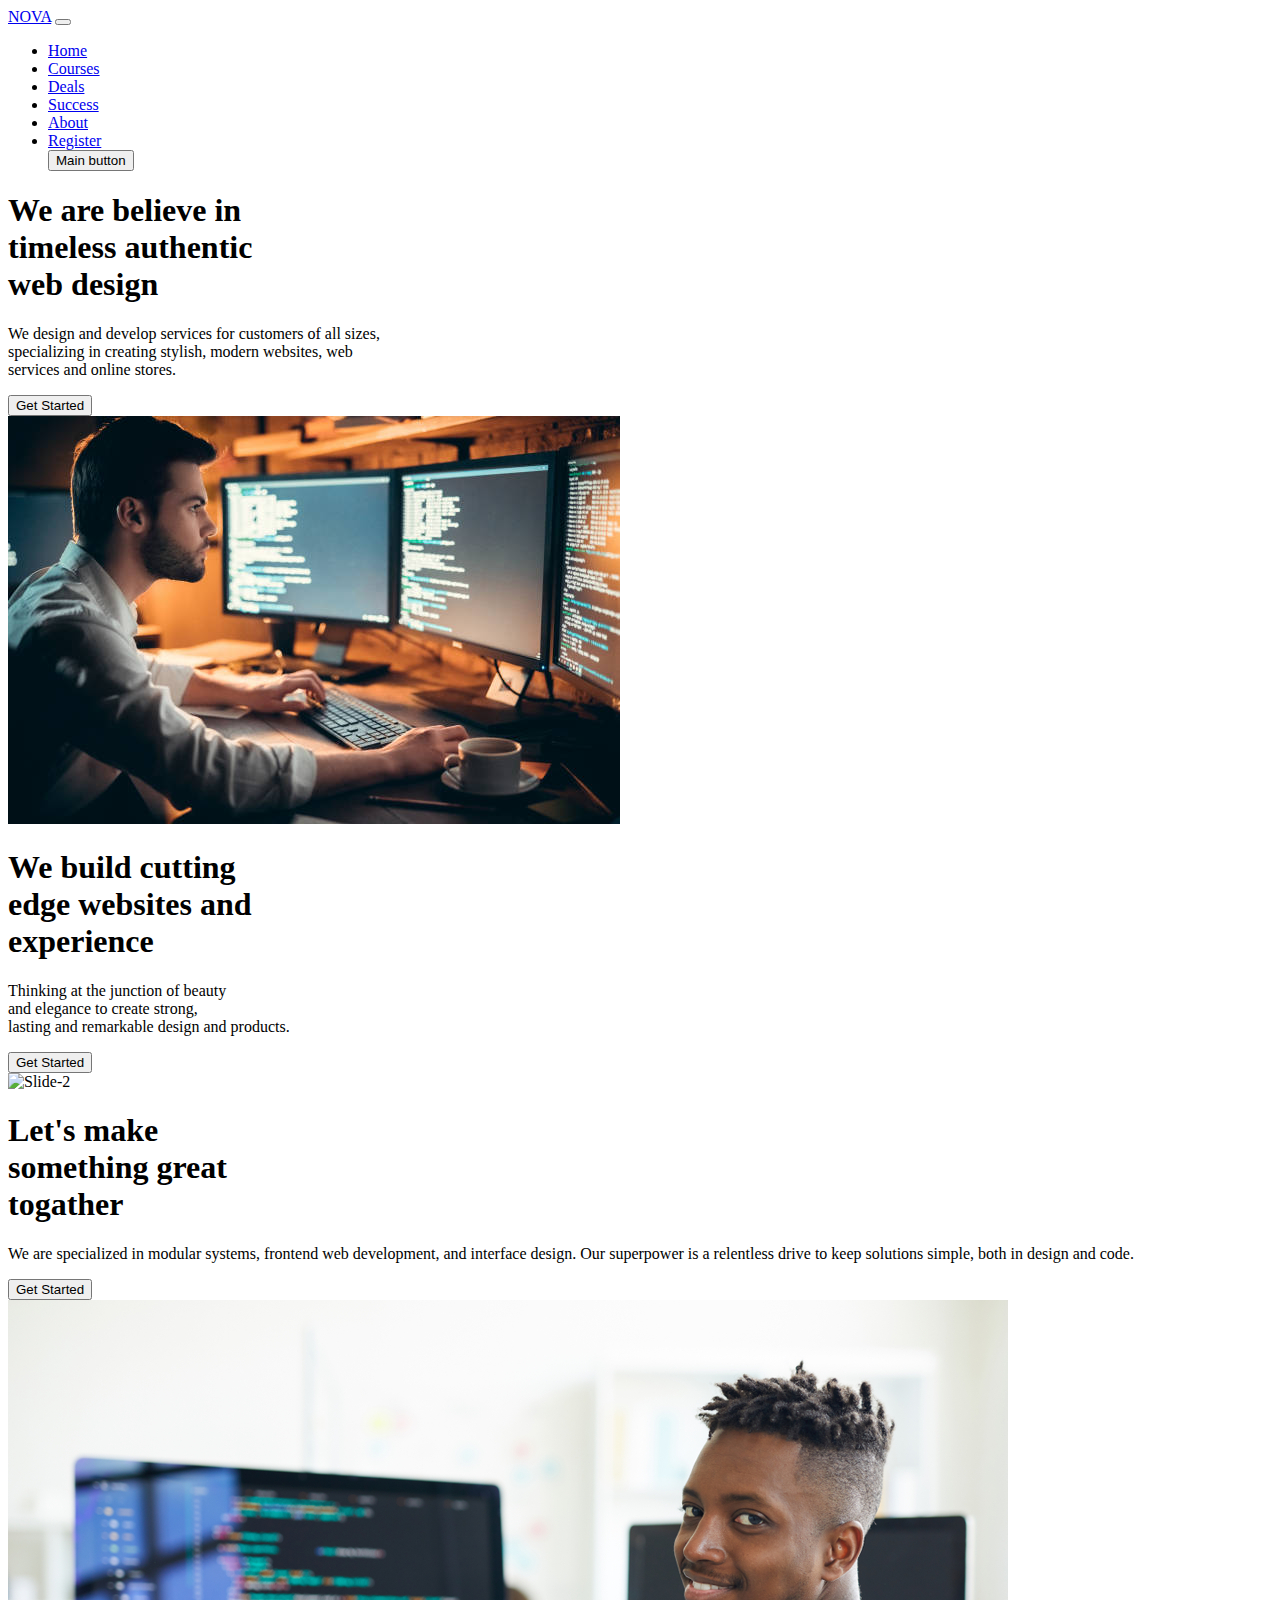
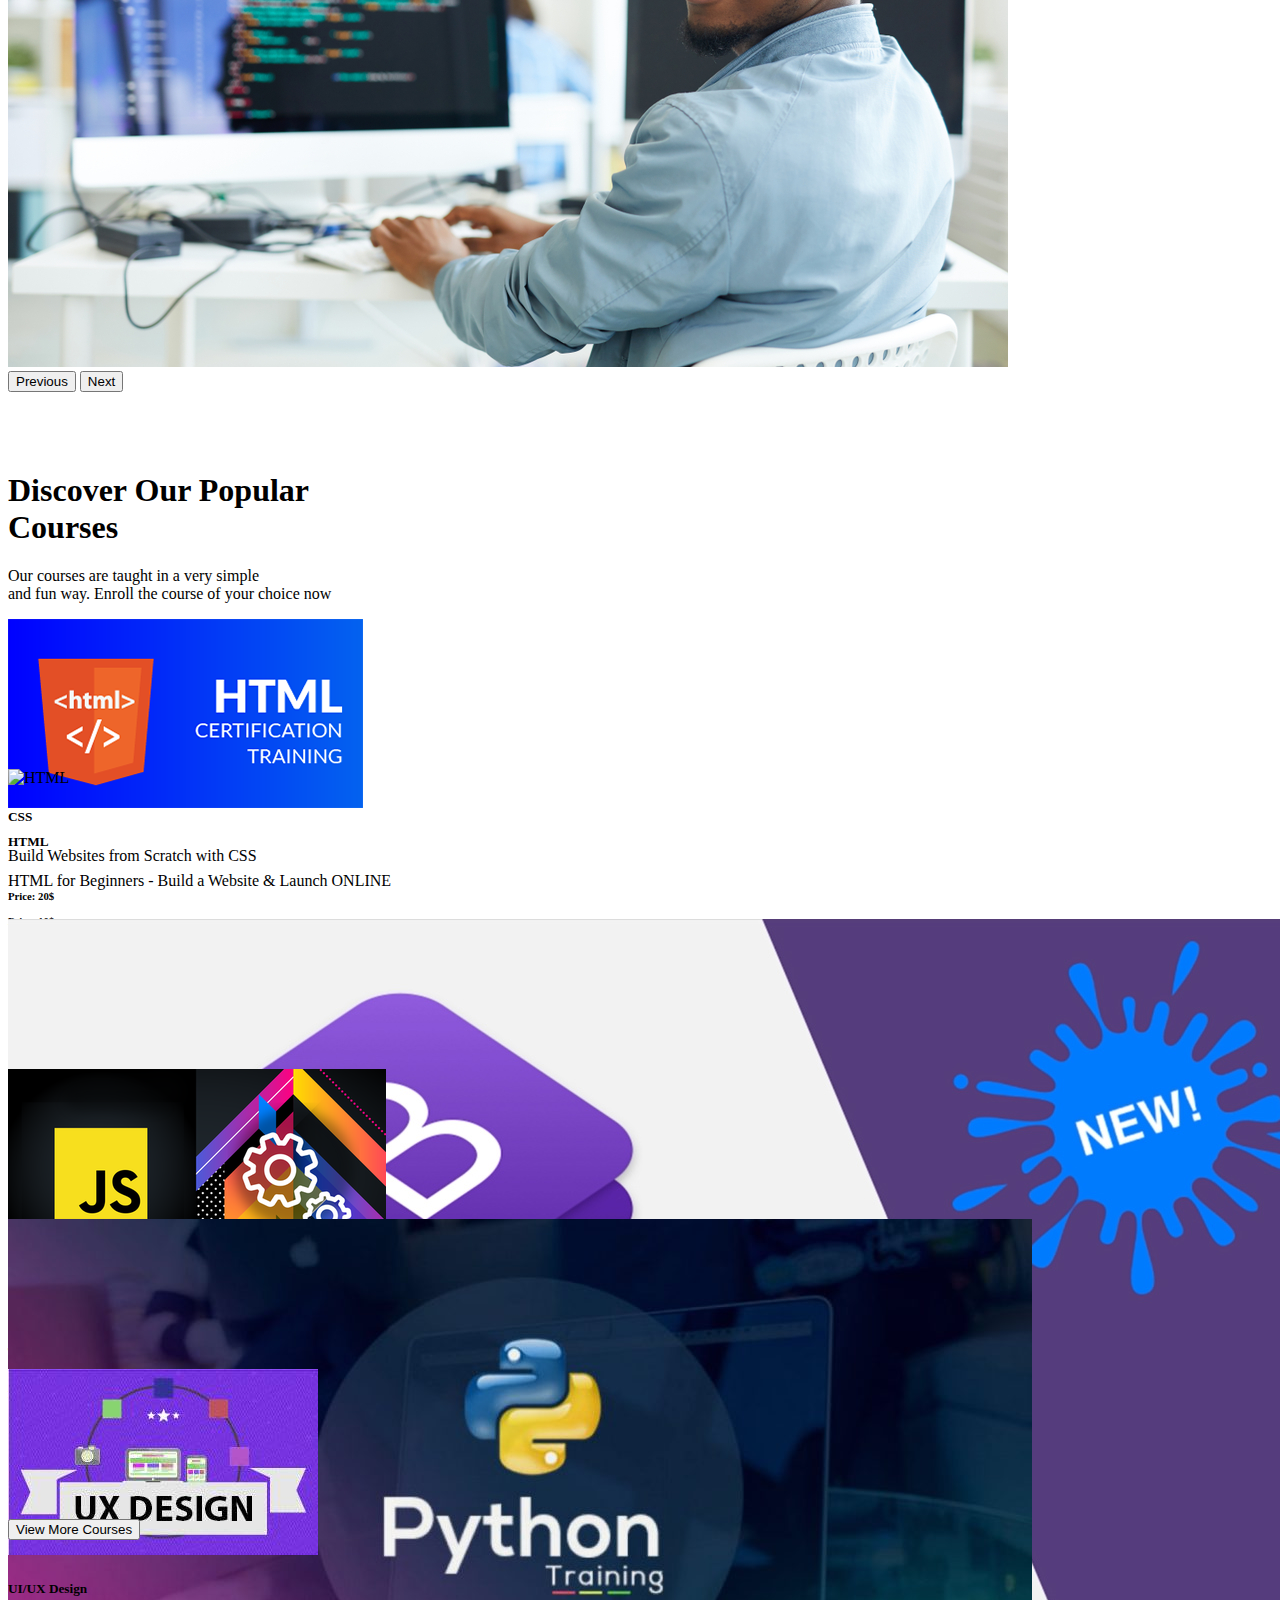
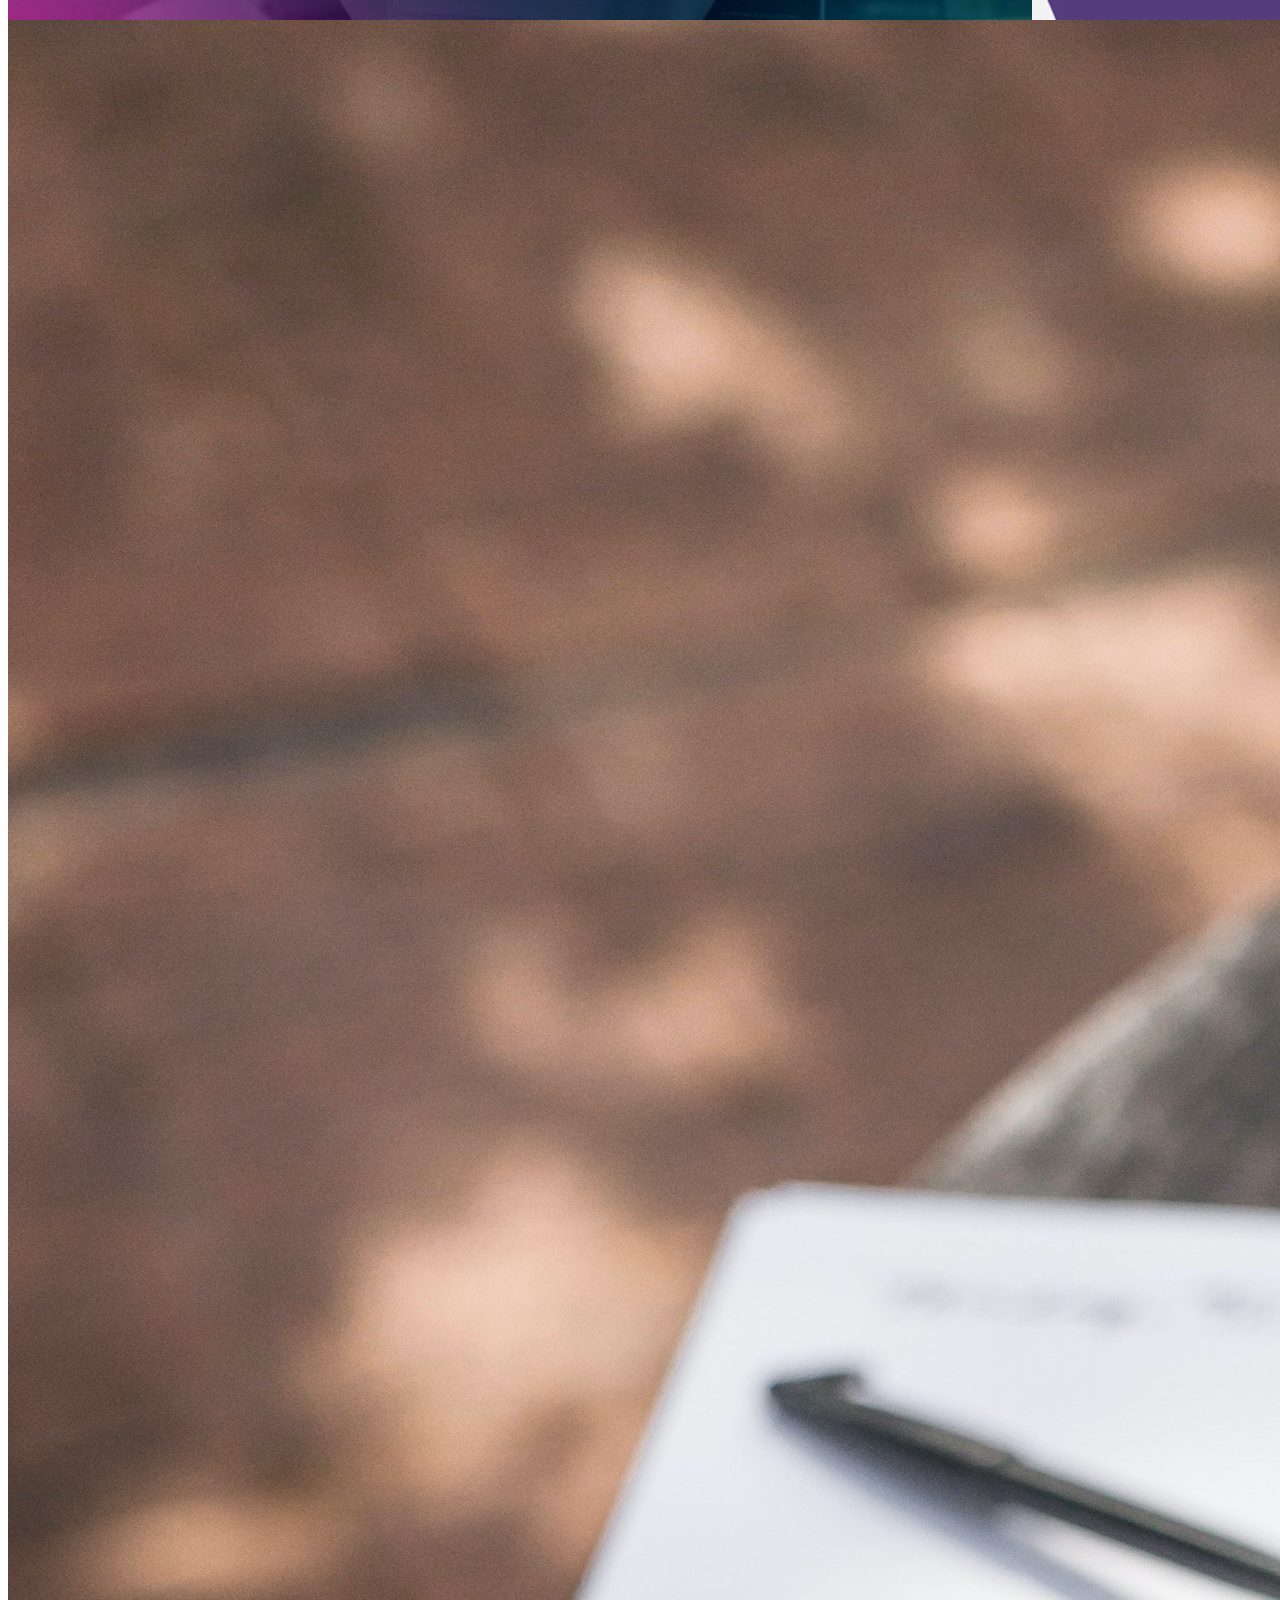
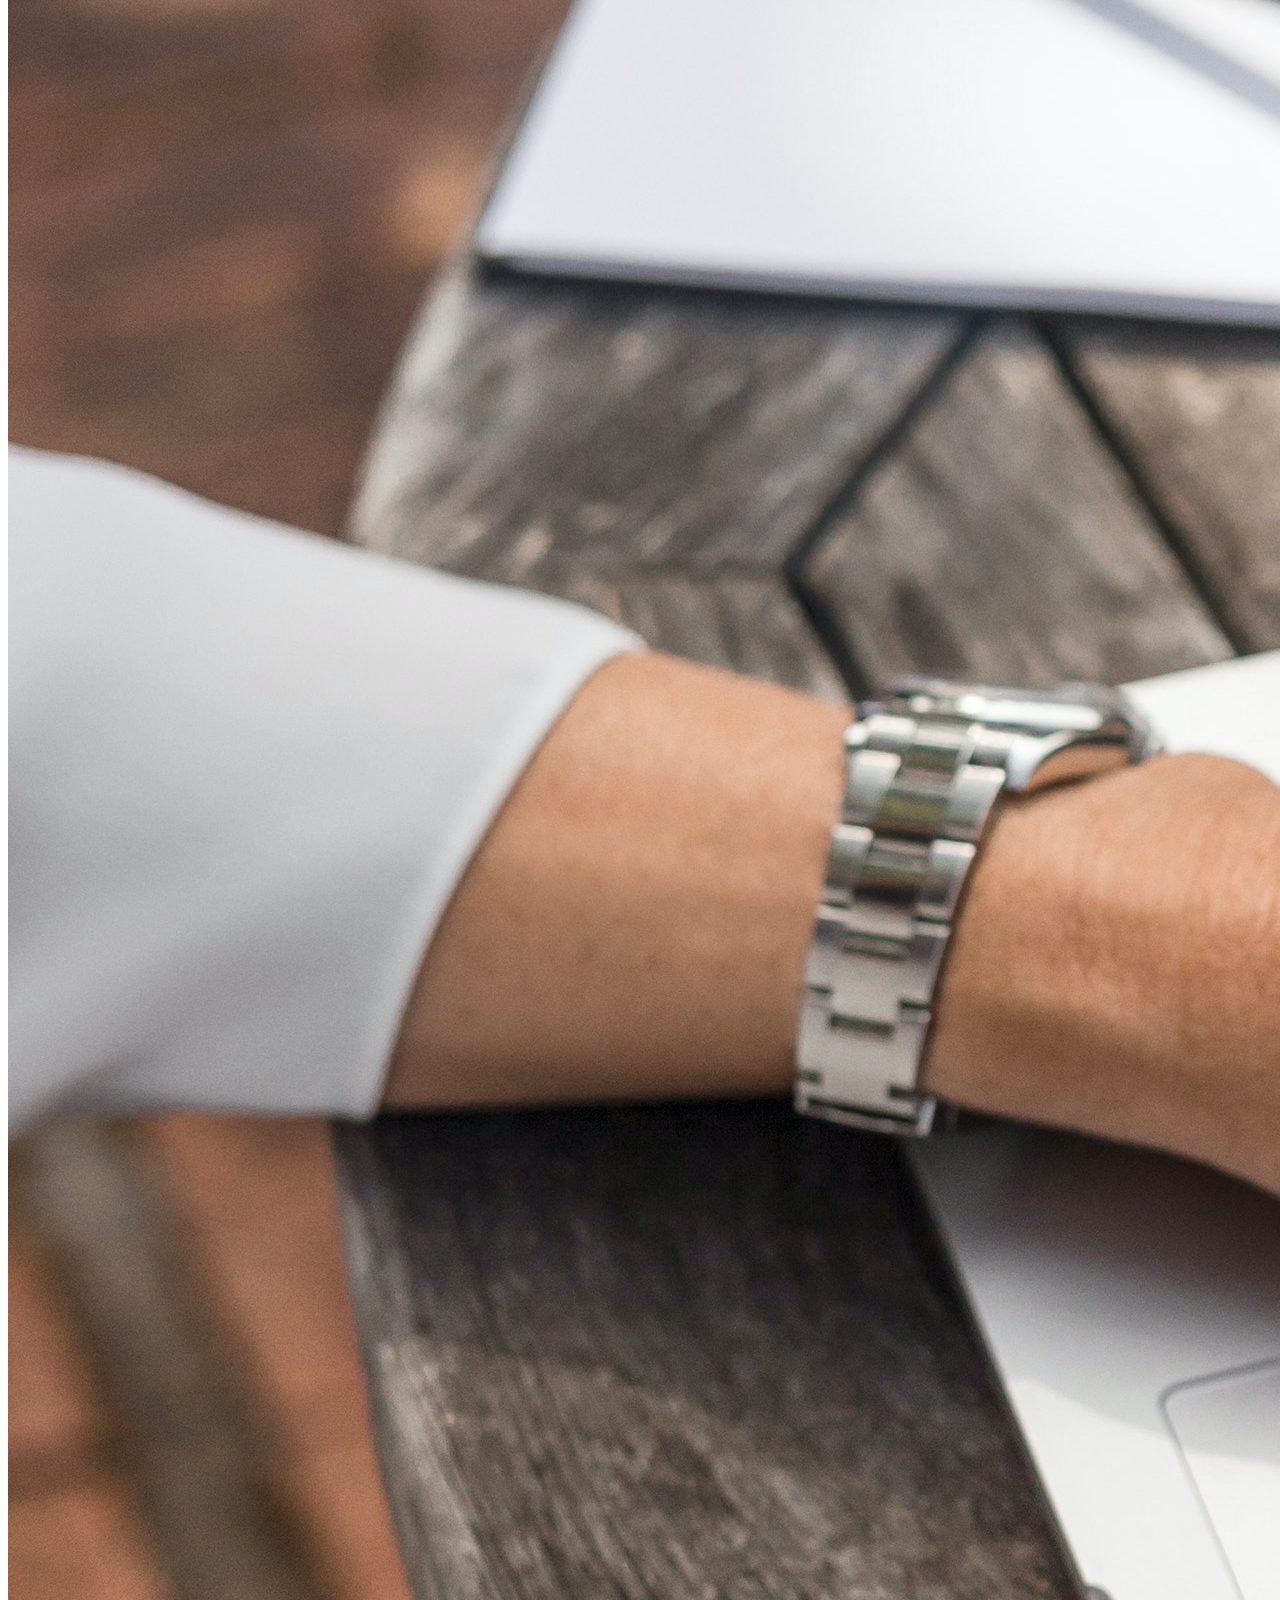
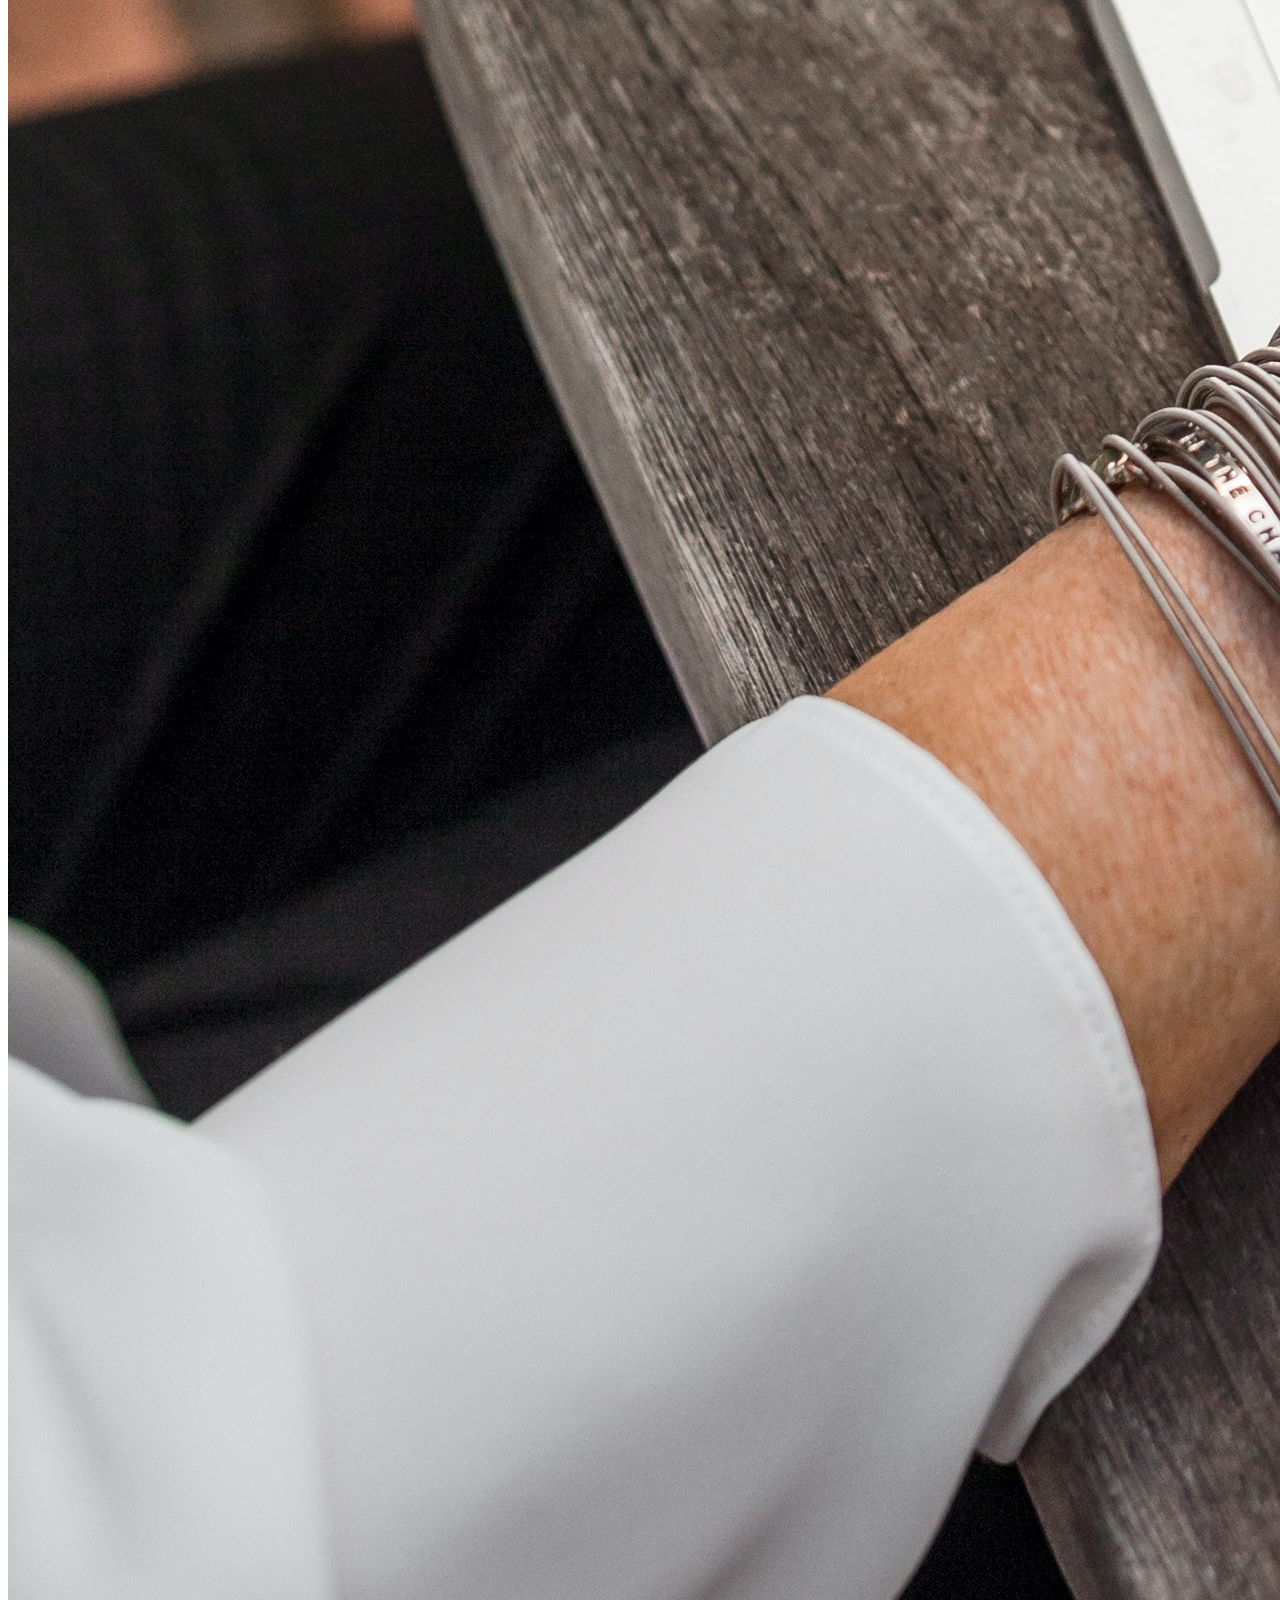
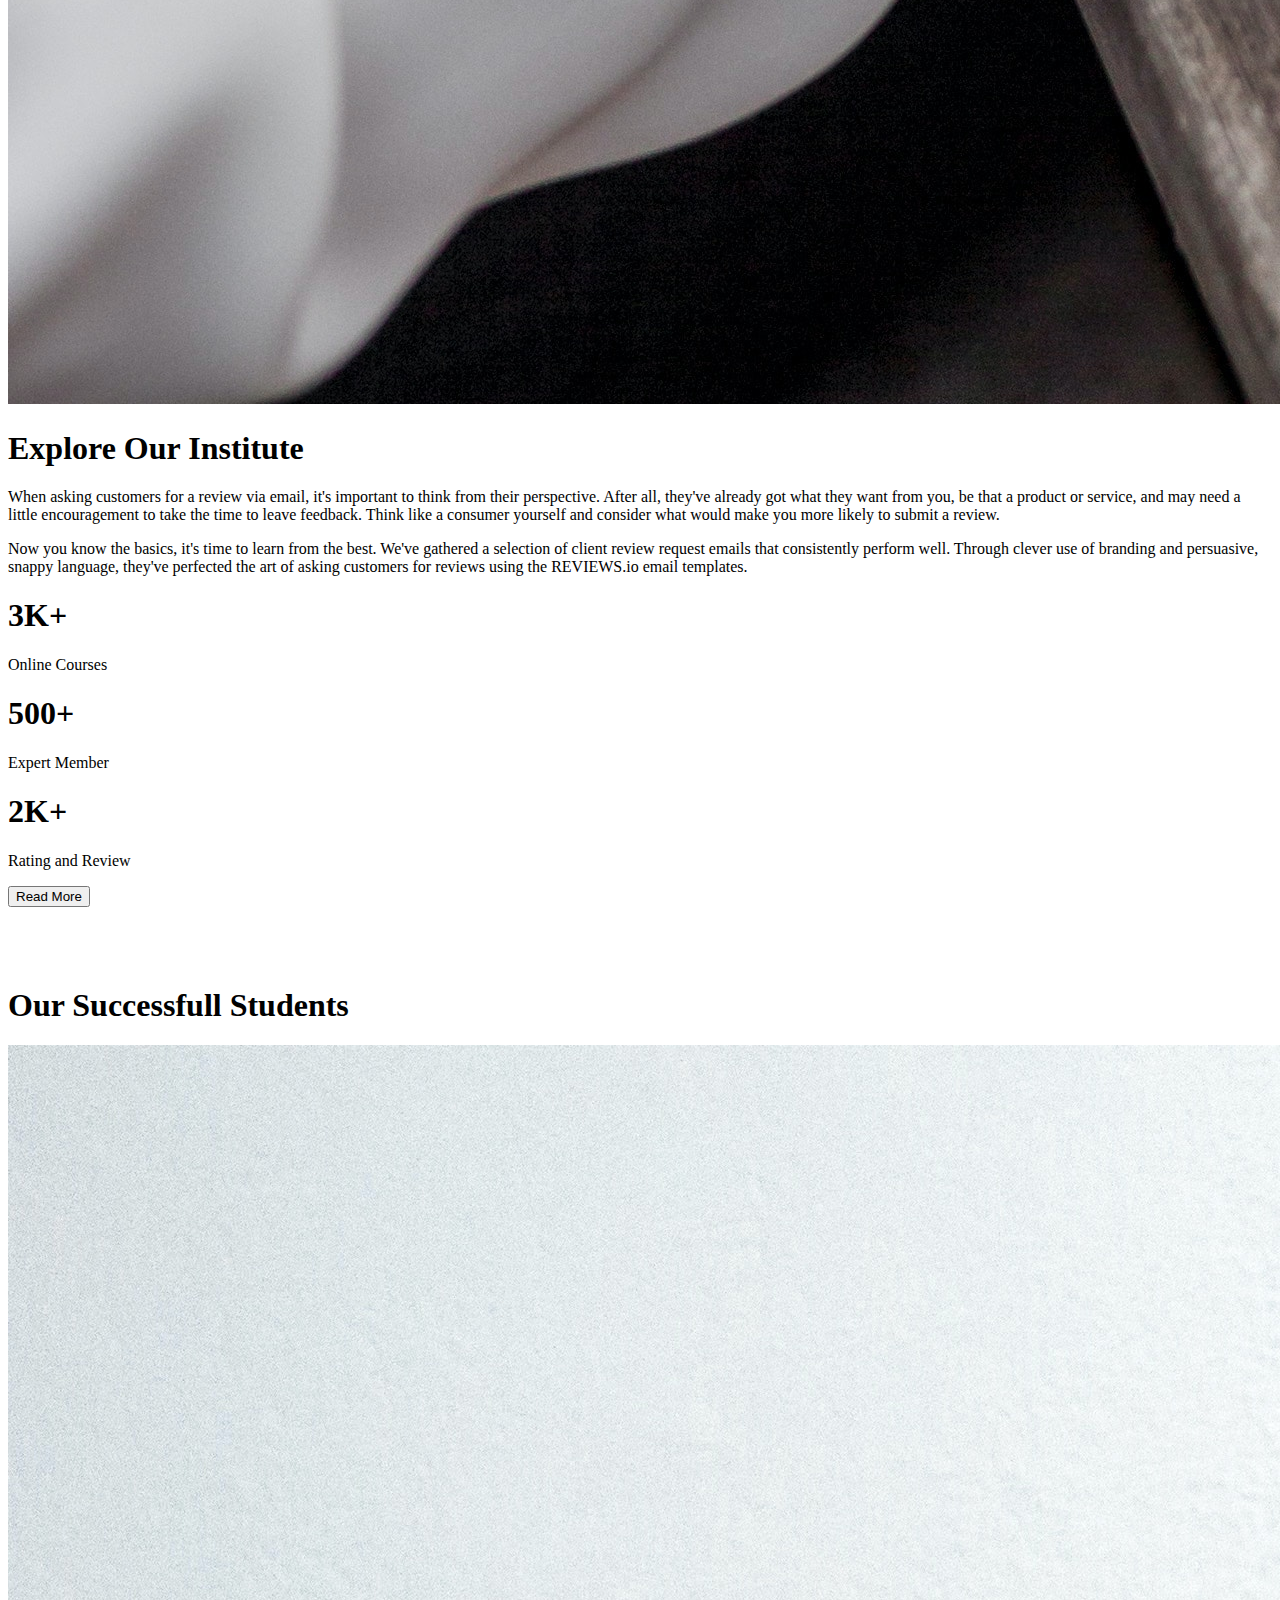
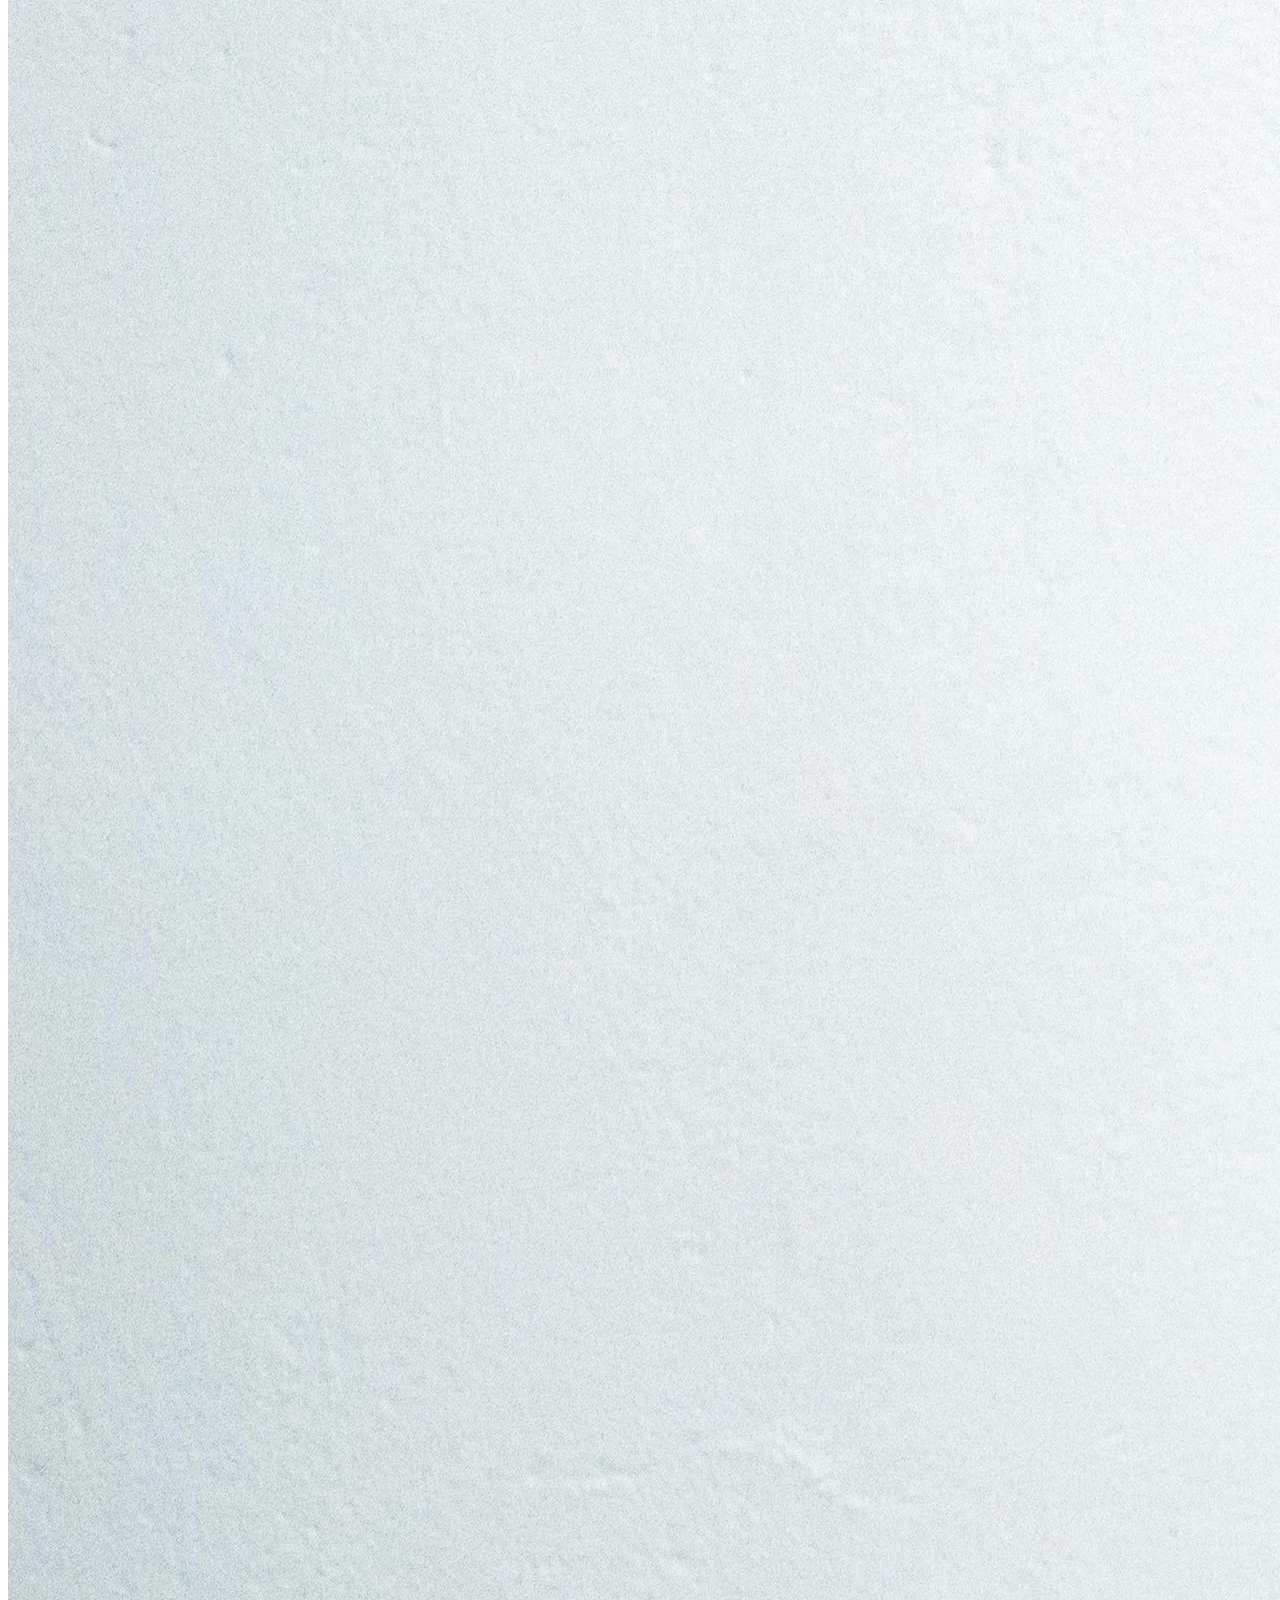
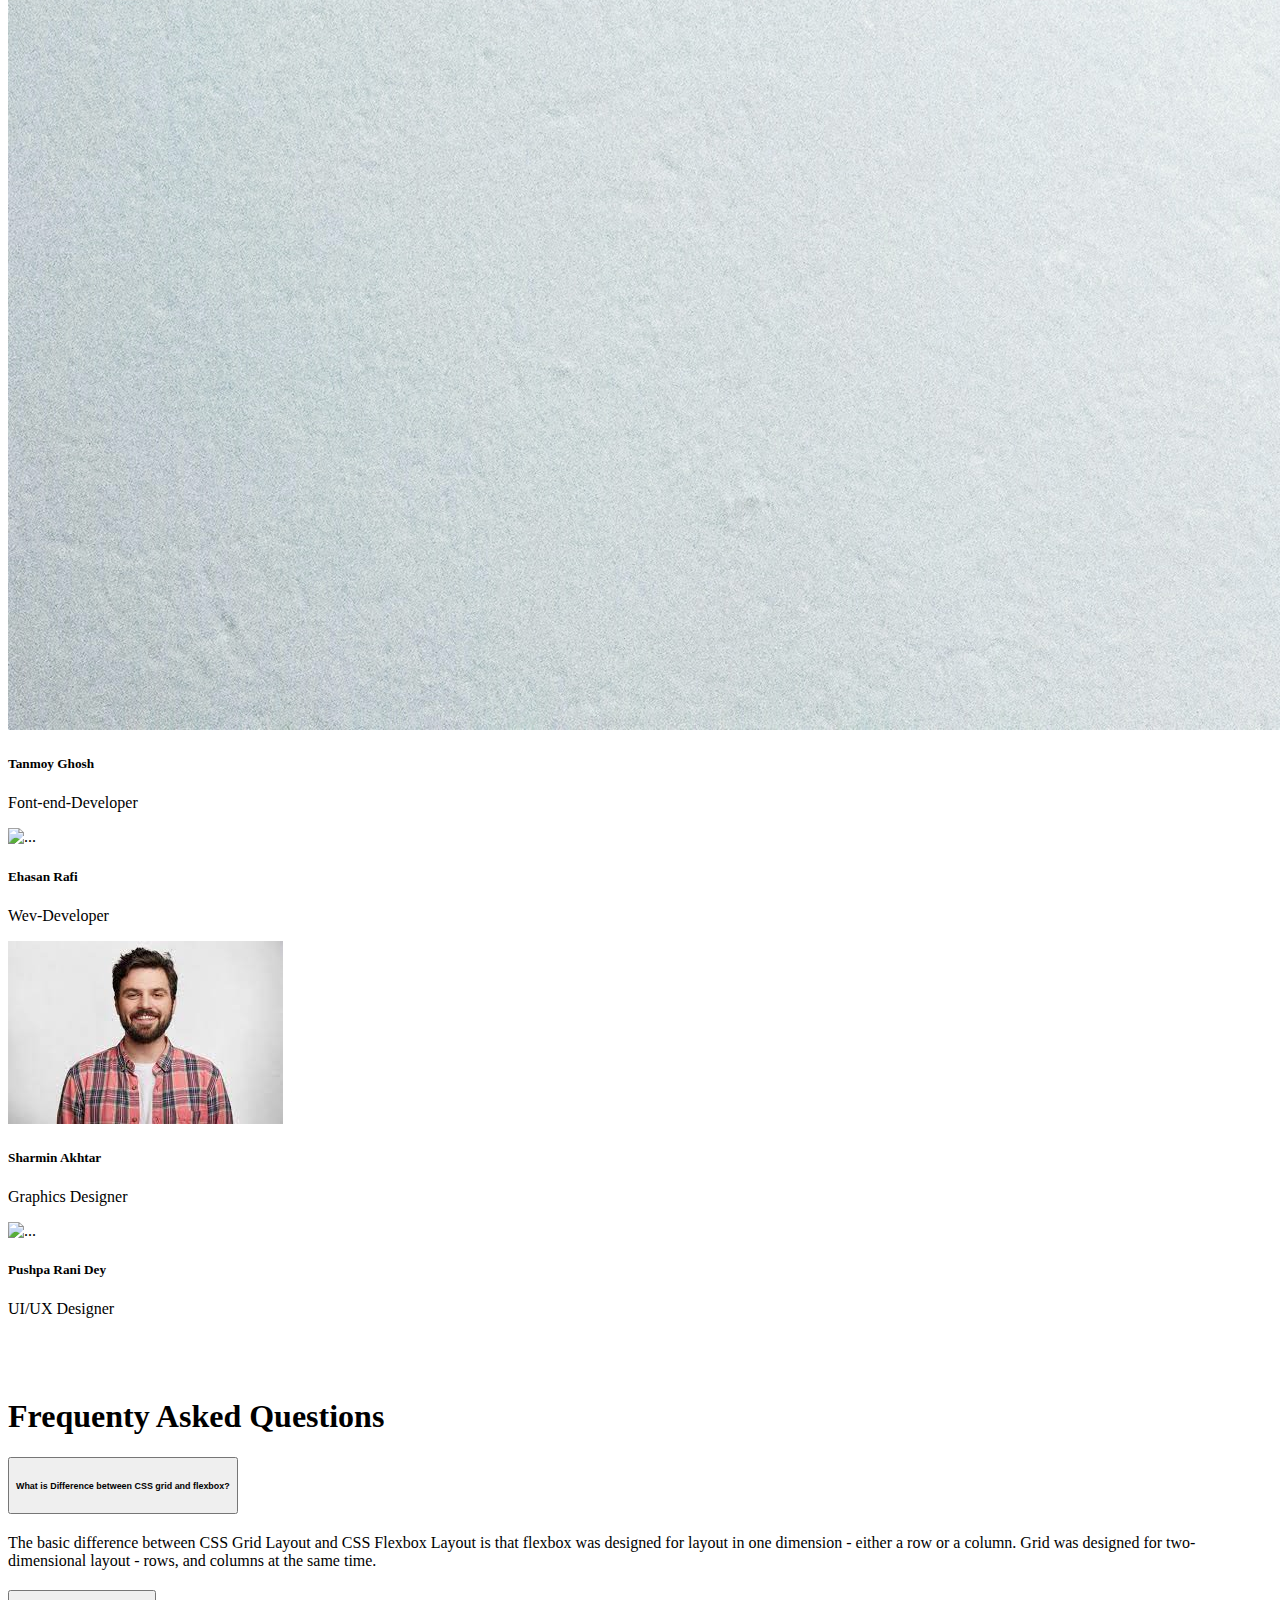
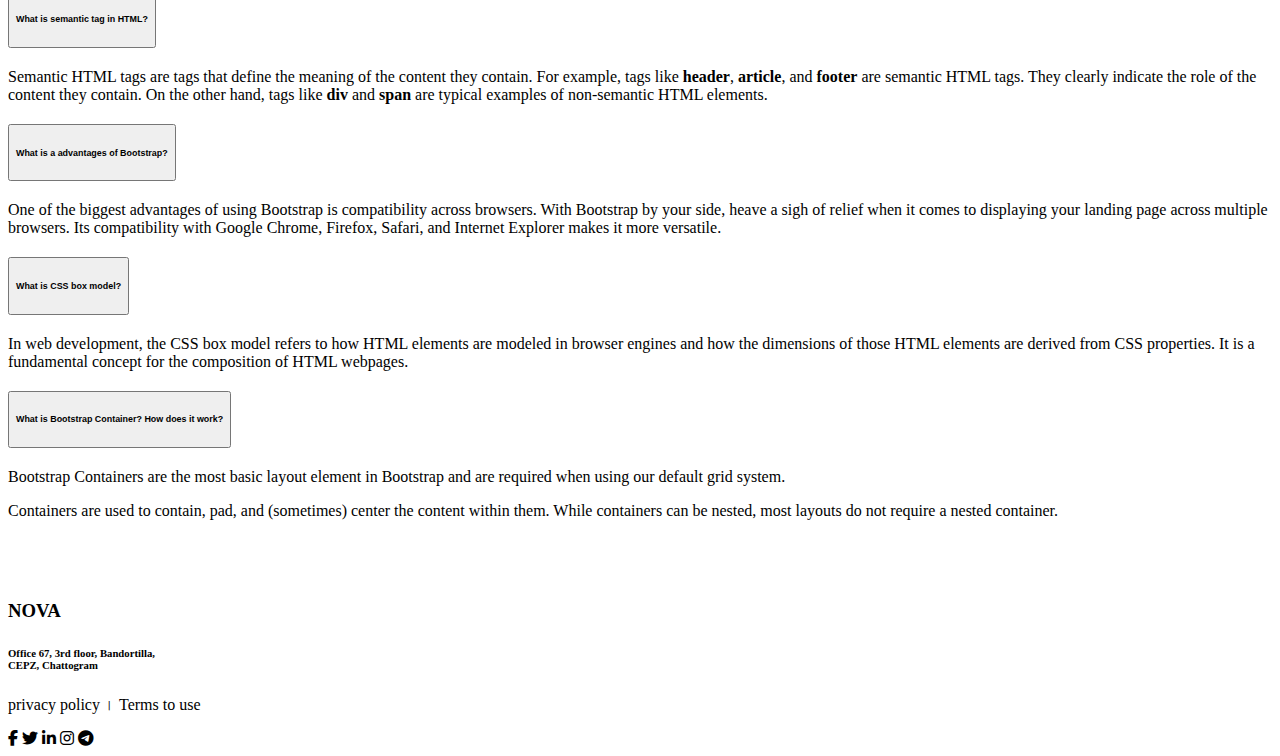
==== commit ce5b5ebe: "fourth time" ====
--- a/index.html
+++ b/index.html
@@ -60,35 +60,58 @@
     <!-- Banner Section start -->
     <main class="container" >
         <section id="home">
-          <div id="carouselExampleIndicators" class="carousel slide">
-            <div class="carousel-indicators">
-              <button type="button" data-bs-target="#carouselExampleIndicators" data-bs-slide-to="0" class="active" aria-current="true" aria-label="Slide 1"></button>
-              <button type="button" data-bs-target="#carouselExampleIndicators" data-bs-slide-to="1" aria-label="Slide 2"></button>
-              <button type="button" data-bs-target="#carouselExampleIndicators" data-bs-slide-to="2" aria-label="Slide 3"></button>
-            </div>
+          
+          <div id="carouselExample" class="carousel slide" data-bs>
             <div class="carousel-inner">
-              <div class="carousel-item active d-flex align-items-center" >
-                <!-- <div>
-                  <h1>Web development</h1>
-                  <h3>Get Started</h3>
-                </div> -->
-                <div>
-                  <img src="./image/Carousale-1.jpg" class="w-100" alt="">
-                </div>
-
+              <div class="carousel-item active">
+                <div class="row p-4 bg-secondary text-white">
+                    <div class="col-7 d-flex align-items-center">
+                      <div class="ps-5">
+                        <h1>We are believe in <br> timeless authentic <br> web design</h1>
+                        <p>We design and develop services for customers of all sizes, <br> specializing in creating stylish, modern websites, web <br> services and online stores.</p>
+                        <button type="button" class="btn btn-primary btn-lg">Get Started</button>
+                      </div>                     
+                    </div>
+                    <div class="col-5">
+                      <img src="./image/Carousale-1.png" class="img-fluid d-block w-100" alt="Slide-1">
+                    </div>
+                </div>
+                
               </div>
               <div class="carousel-item">
-                <img src="image/Carousale-2.jpg" class="d-block w-100 h-50" alt="Slide-2">
+                <div class="row p-4 bg-secondary text-light">
+                  <div class="col-7 d-flex align-items-center">
+                    <div class="ps-5">
+                      <h1>We build cutting <br> edge websites and <br> experience</h1>
+                      <p class="py-2">Thinking at the junction of beauty <br> and elegance to create strong, <br> lasting and remarkable design and products.</p>
+                      <button type="button" class="btn btn-primary btn-lg">Get Started</button>
+                    </div>                     
+                  </div>
+                  <div class="col-5">
+                    <img src="./image/Carousale-2.jpg" class="img-fluid d-block w-100" alt="Slide-2">
+                  </div>
+              </div>
               </div>
               <div class="carousel-item">
-                <img src="image/Carousale-3.jpg" class="d-block w-100 h-50" alt="Slide-3">
-              </div>
-            </div>
-            <button class="carousel-control-prev" type="button" data-bs-target="#carouselExampleIndicators" data-bs-slide="prev">
+                <div class="row p-4 bg-secondary text-light">
+                  <div class="col-7 d-flex align-items-center">
+                    <div class="ps-5">
+                      <h1>Let's make <br> something great <br> togather</h1>
+                      <p class="py-2">We are specialized in modular systems, frontend web development, and interface design. Our superpower is a relentless drive to keep solutions simple, both in design and code.</p>
+                      <button type="button" class="btn btn-primary btn-lg">Get Started</button>
+                    </div>                     
+                  </div>
+                  <div class="col-5">
+                    <img src="./image/Carousale-3.jpg" class="img-fluid d-block w-100" alt="Slide-2">
+                  </div>
+              </div>
+              </div>
+            </div>
+            <button class="carousel-control-prev" type="button" data-bs-target="#carouselExample" data-bs-slide="prev">
               <span class="carousel-control-prev-icon" aria-hidden="true"></span>
               <span class="visually-hidden">Previous</span>
             </button>
-            <button class="carousel-control-next" type="button" data-bs-target="#carouselExampleIndicators" data-bs-slide="next">
+            <button class="carousel-control-next" type="button" data-bs-target="#carouselExample" data-bs-slide="next">
               <span class="carousel-control-next-icon" aria-hidden="true"></span>
               <span class="visually-hidden">Next</span>
             </button>
@@ -105,10 +128,10 @@
         <div class="row">
           <!-- Card-1 -->
           <div class="col col-lg-6 col-md-12 col-sm-12">
-            <div class="card mb-3" style="max-width: 540px;">
+            <div class="card mb-3" style="max-width: 540px; height: 150px;">
               <div class="row g-0 align-items-center">
                 <div class="col-md-4 h-0">
-                  <img src="./image/Course-1.png" class="img-fluid rounded-start" alt="HTML">
+                  <img src="./image/Course-1.png" class="img-fluid" alt="HTML">
                 </div>
                 <div class="col-md-8">
                   <div class="card-body text-start">
@@ -122,10 +145,10 @@
           </div>
           <!-- Card-2 -->
           <div class="col col-lg-6 col-md-12 col-sm-12">
-            <div class="card mb-3" style="max-width: 540px;">
+            <div class="card mb-3" style="max-width: 540px; height: 150px;">
               <div class="row g-0 align-items-center">
                 <div class="col-md-4 h-0">
-                  <img src="./image/course-2.jpg" class="img-fluid rounded-start" alt="HTML">
+                  <img src="./image/Course-2.jpg" class="img-fluid rounded-start" alt="HTML">
                 </div>
                 <div class="col-md-8">
                   <div class="card-body text-start">
@@ -141,10 +164,10 @@
           <!-- Card-3 -->
 
           <div class="col col-lg-6 col-md-12 col-sm-12">
-            <div class="card mb-3" style="max-width: 540px;">
+            <div class="card mb-3" style="max-width: 540px; height: 150px;">
               <div class="row g-0 align-items-center">
                 <div class="col-md-4 h-0">
-                  <img src="./image/course-3.webp" class="img-fluid rounded-start" alt="HTML">
+                  <img src="./image/course-3.jpg" class="img-fluid rounded-start" alt="HTML">
                 </div>
                 <div class="col-md-8">
                   <div class="card-body text-start">
@@ -160,10 +183,10 @@
             <!-- Card-4 -->
 
           <div class="col col-lg-6 col-md-12 col-sm-12">
-            <div class="card mb-3" style="max-width: 540px;">
+            <div class="card mb-3" style="max-width: 540px; height: 150px;">
               <div class="row g-0 align-items-center">
                 <div class="col-md-4 h-0">
-                  <img src="./image/course-4.webp" class="img-fluid rounded-start" alt="HTML">
+                  <img src="./image/course-4.jpg" class="img-fluid rounded-start" alt="HTML">
                 </div>
                 <div class="col-md-8">
                   <div class="card-body text-start">
@@ -179,10 +202,10 @@
             <!-- Card-5 -->
 
           <div class="col col-lg-6 col-md-12 col-sm-12">
-            <div class="card mb-3" style="max-width: 540px;">
+            <div class="card mb-3" style="max-width: 540px; height: 150px;">
               <div class="row g-0 align-items-center">
                 <div class="col-md-4 h-0">
-                  <img src="./image/course-5.png" class="img-fluid rounded-start" alt="HTML">
+                  <img src="./image/course-5.jpg" class="img-fluid rounded-start" alt="HTML">
                 </div>
                 <div class="col-md-8">
                   <div class="card-body text-start">
@@ -198,9 +221,9 @@
             <!-- Card-6 -->
 
           <div class="col col-lg-6 col-md-12 col-sm-12">
-            <div class="card mb-3" style="max-width: 540px;">
-              <div class="row g-0 align-items-center">
-                <div class="col-md-4 h-0">
+            <div class="card mb-3" style="max-width: 540px; height: 150px;">
+              <div class="row g-0 align-items-center">
+                <div class="col-md-4 h-auto">
                   <img src="./image/course-6.jpg" class="img-fluid rounded-start" alt="HTML">
                 </div>
                 <div class="col-md-8">
@@ -215,7 +238,7 @@
           </div>
 
         </div>
-        <button type="button" class="btn btn-primary btn-lg">View More Courses</button>
+        <button type="button" class="btn btn-primary btn-lg m-5">View More Courses</button>
 
       </section>
 
@@ -260,7 +283,7 @@
 
       <!-- Successfull Students section start -->
       
-      <section id="success">
+      <section class="container" id="success">
 
         <h1>Our Successfull Students </h1>
 
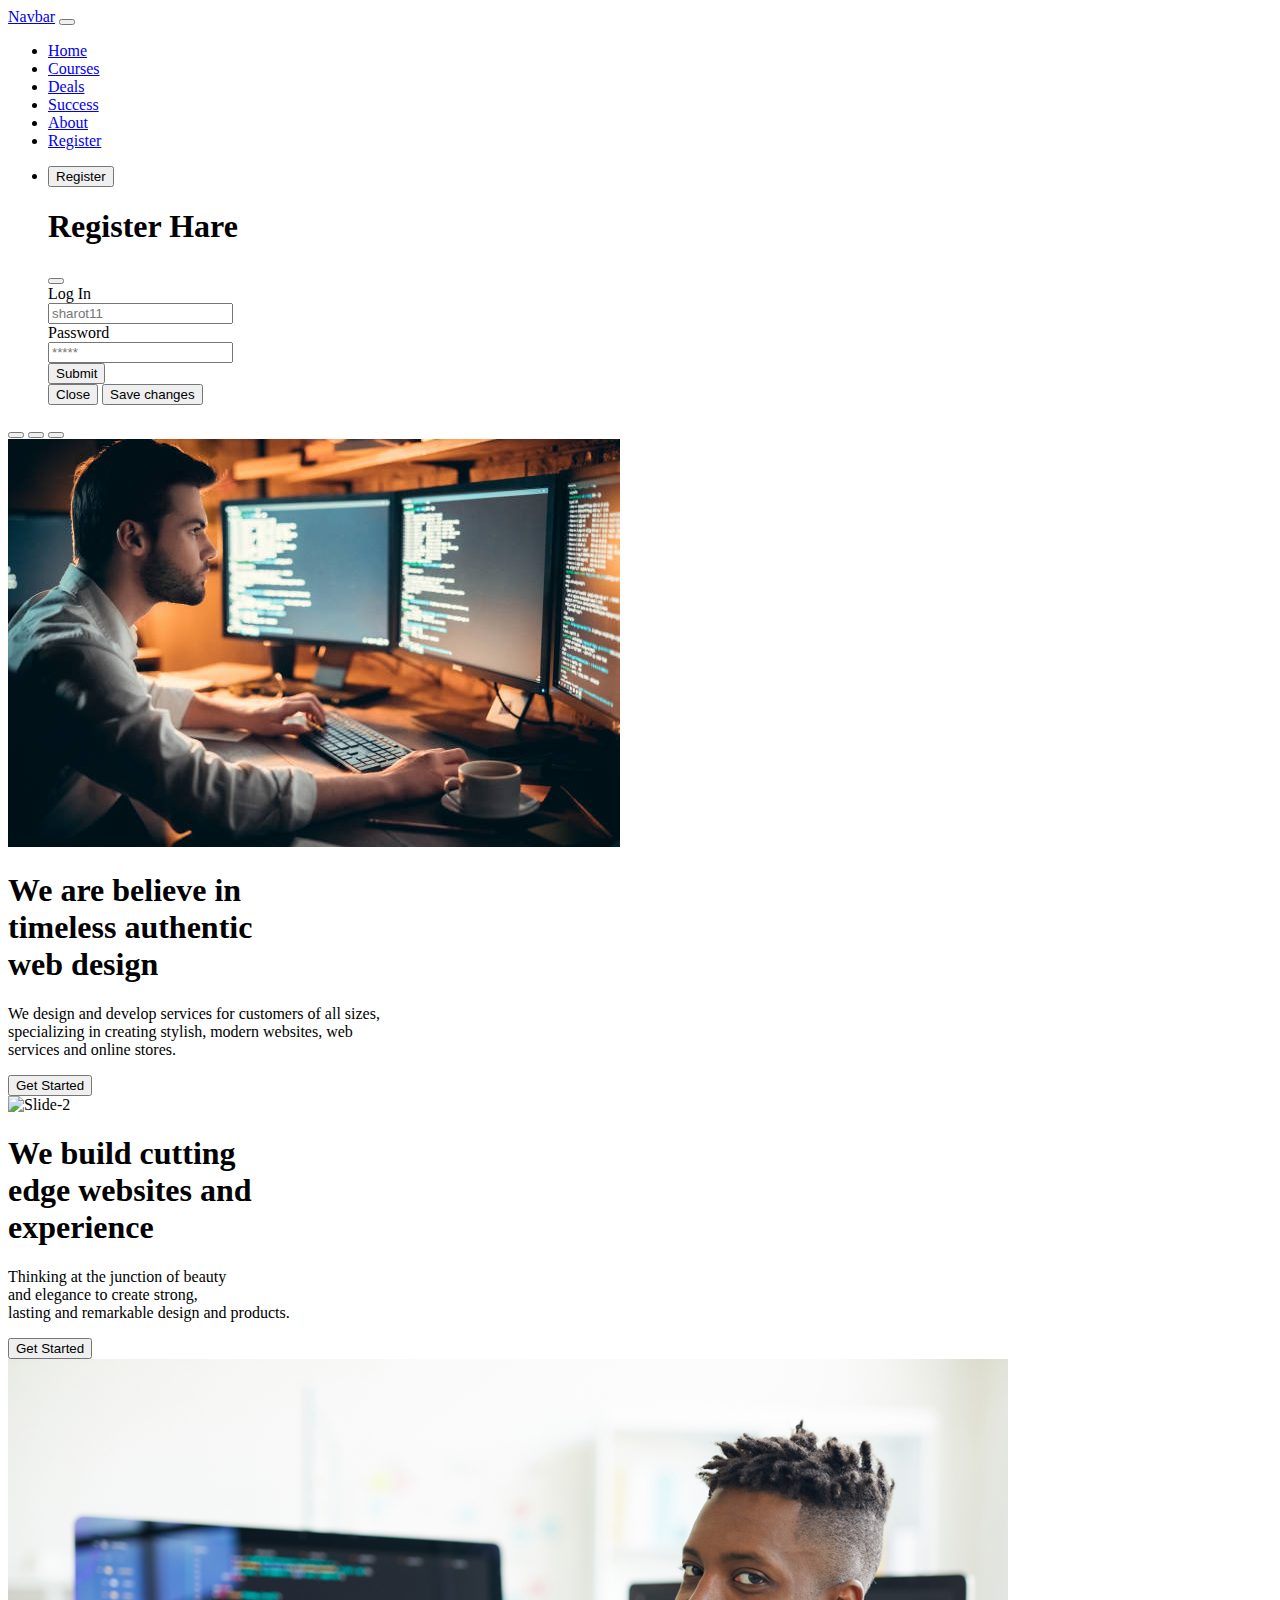
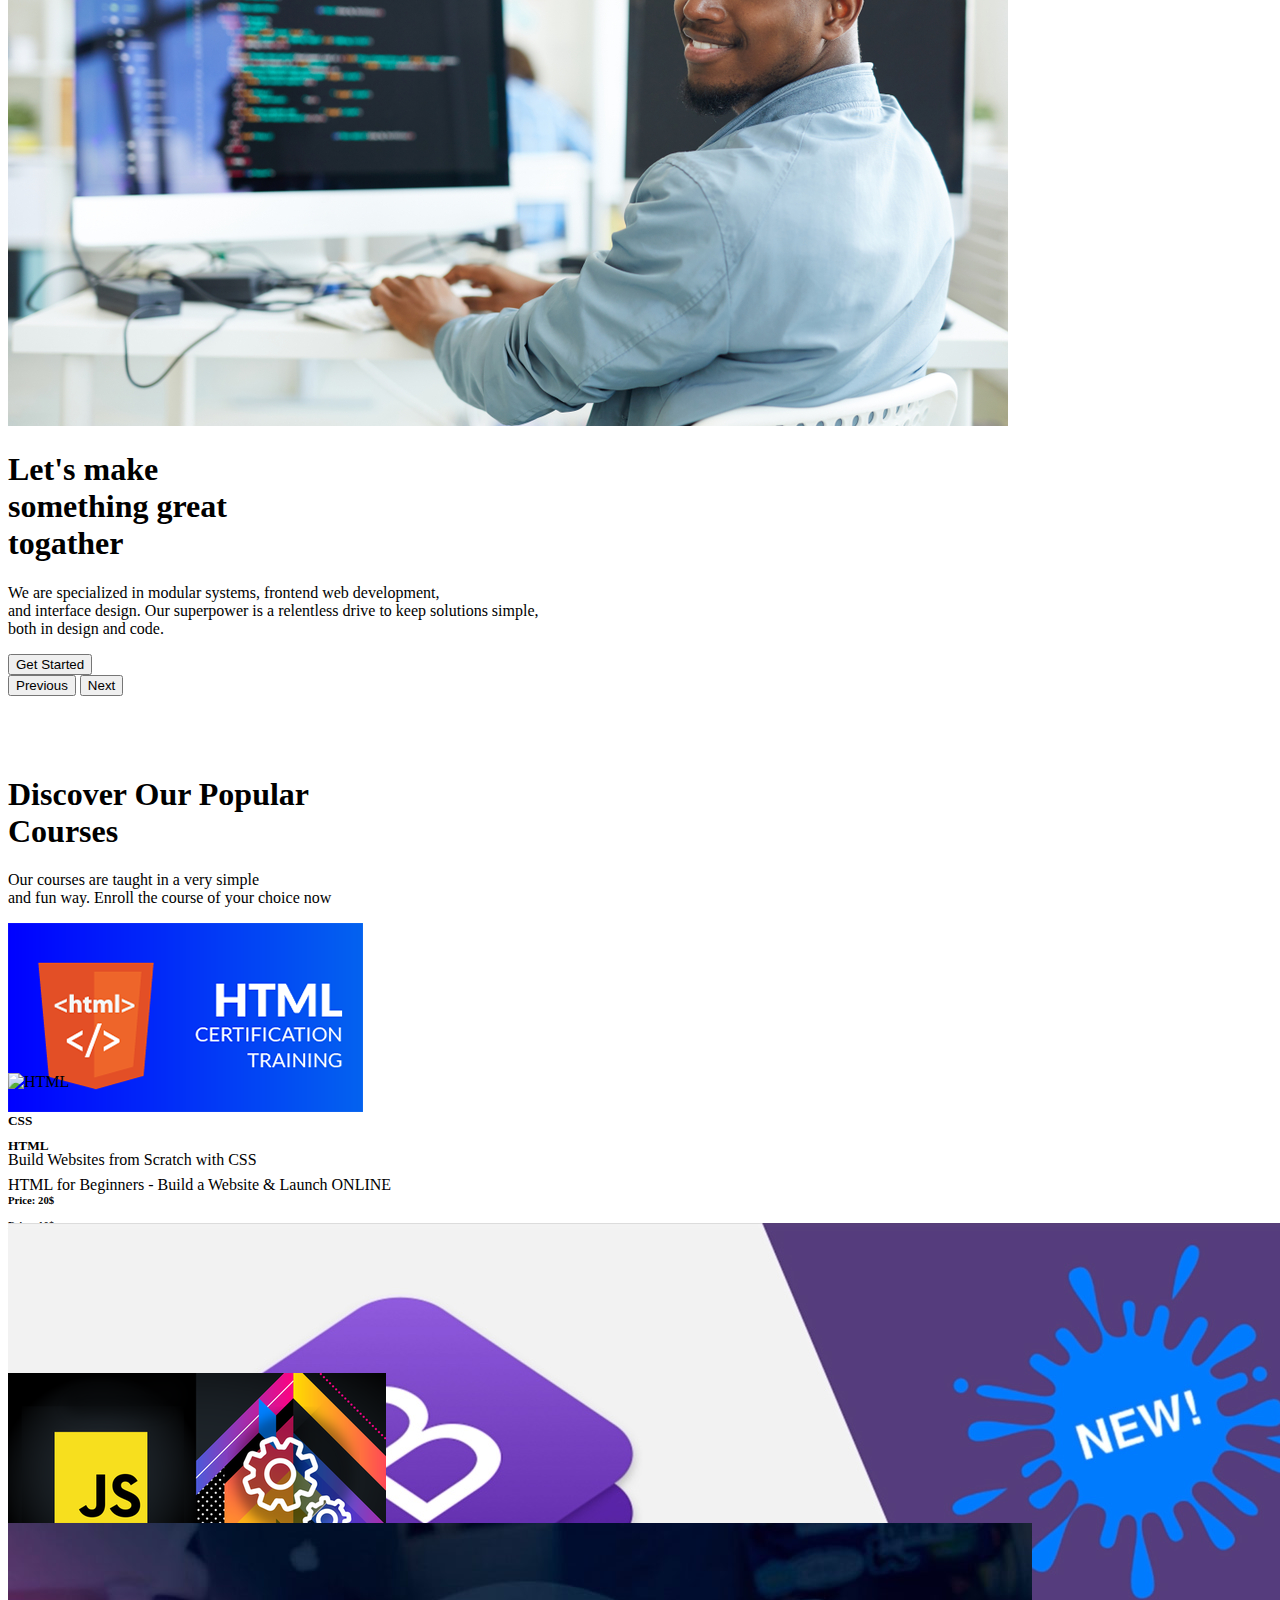
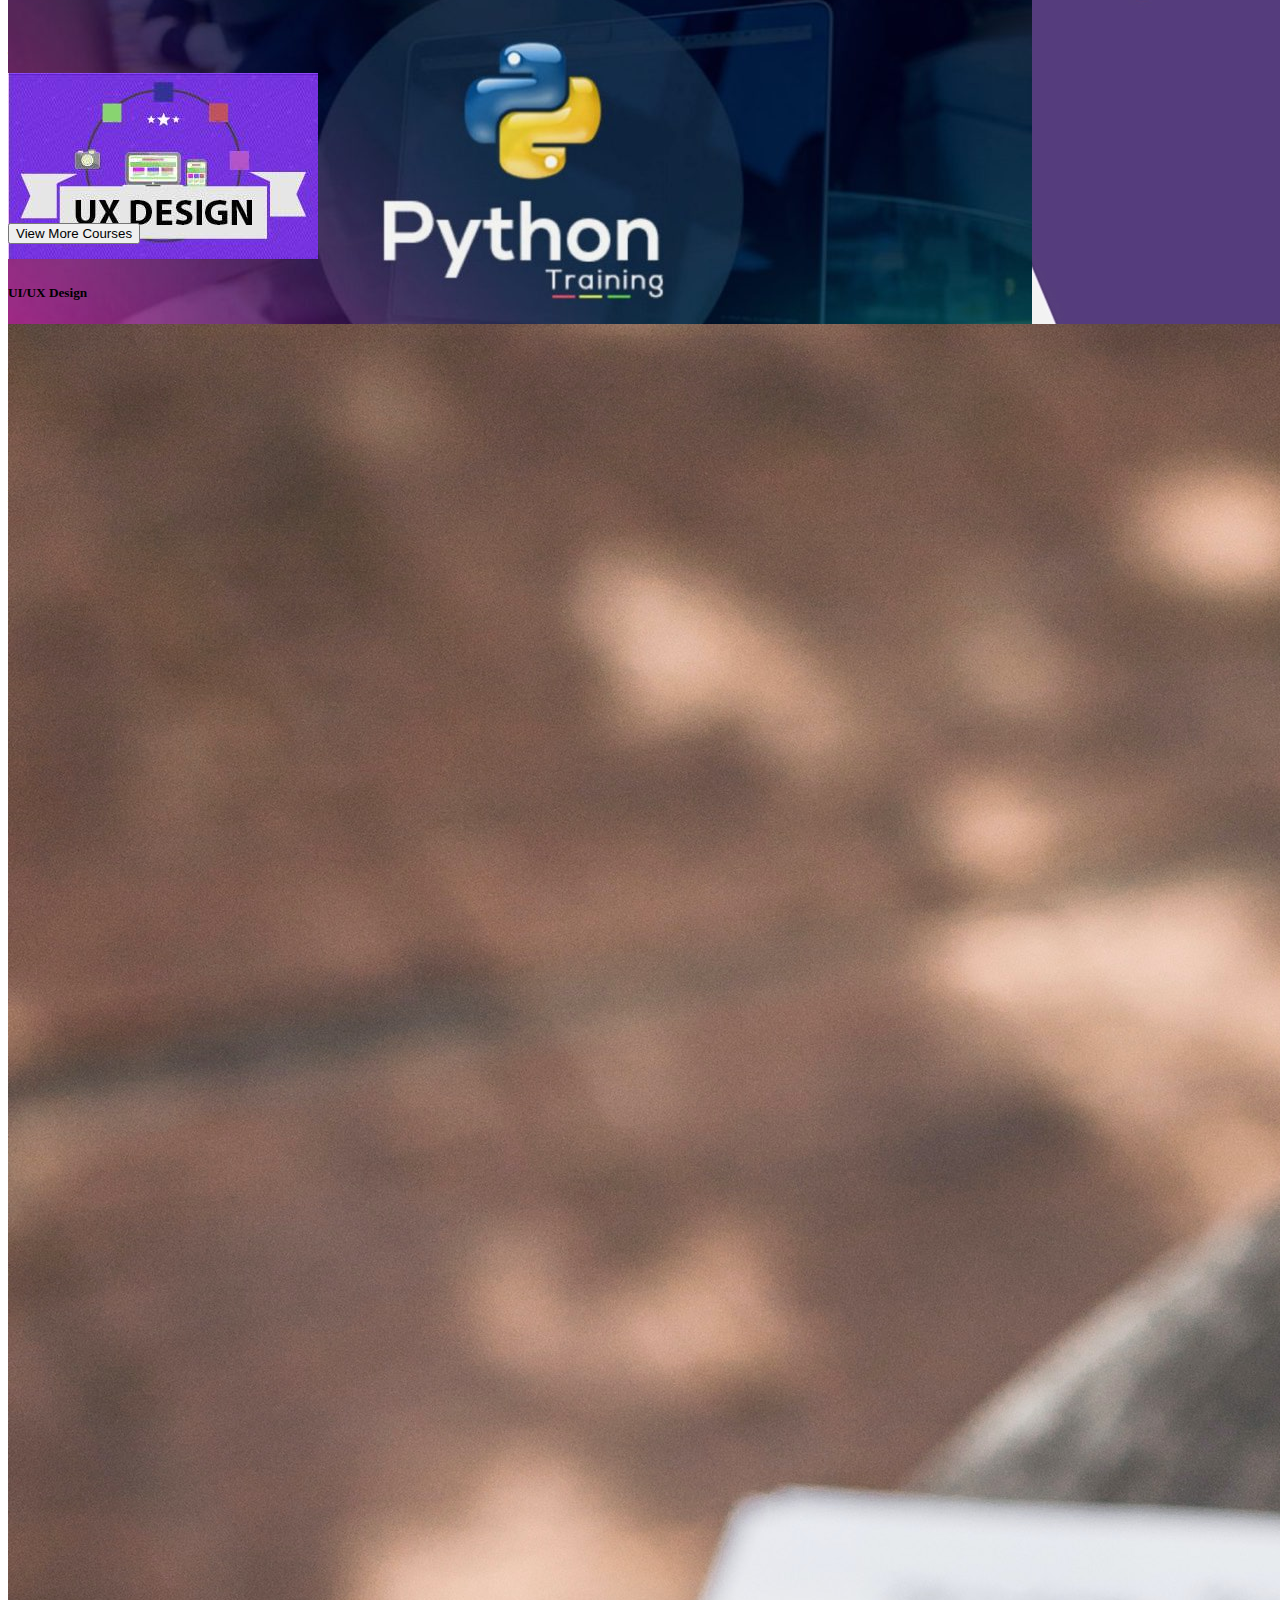
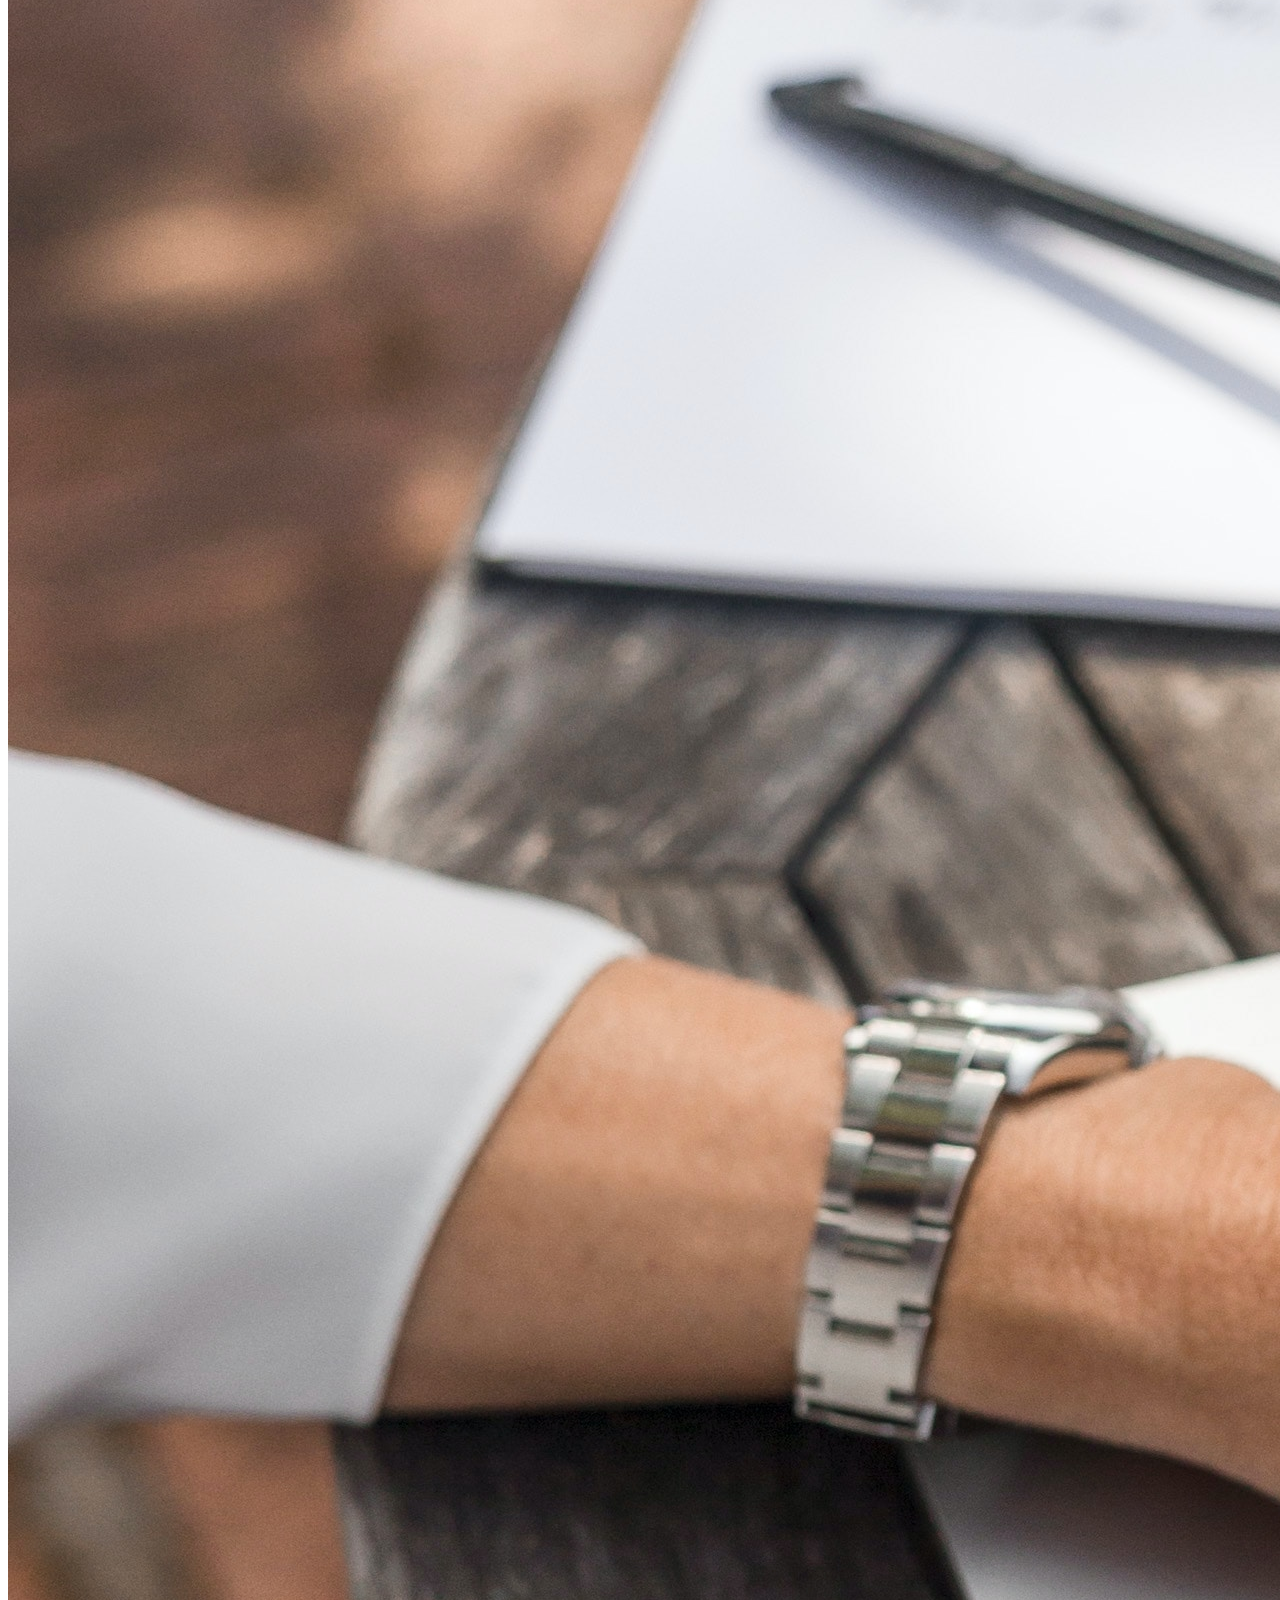
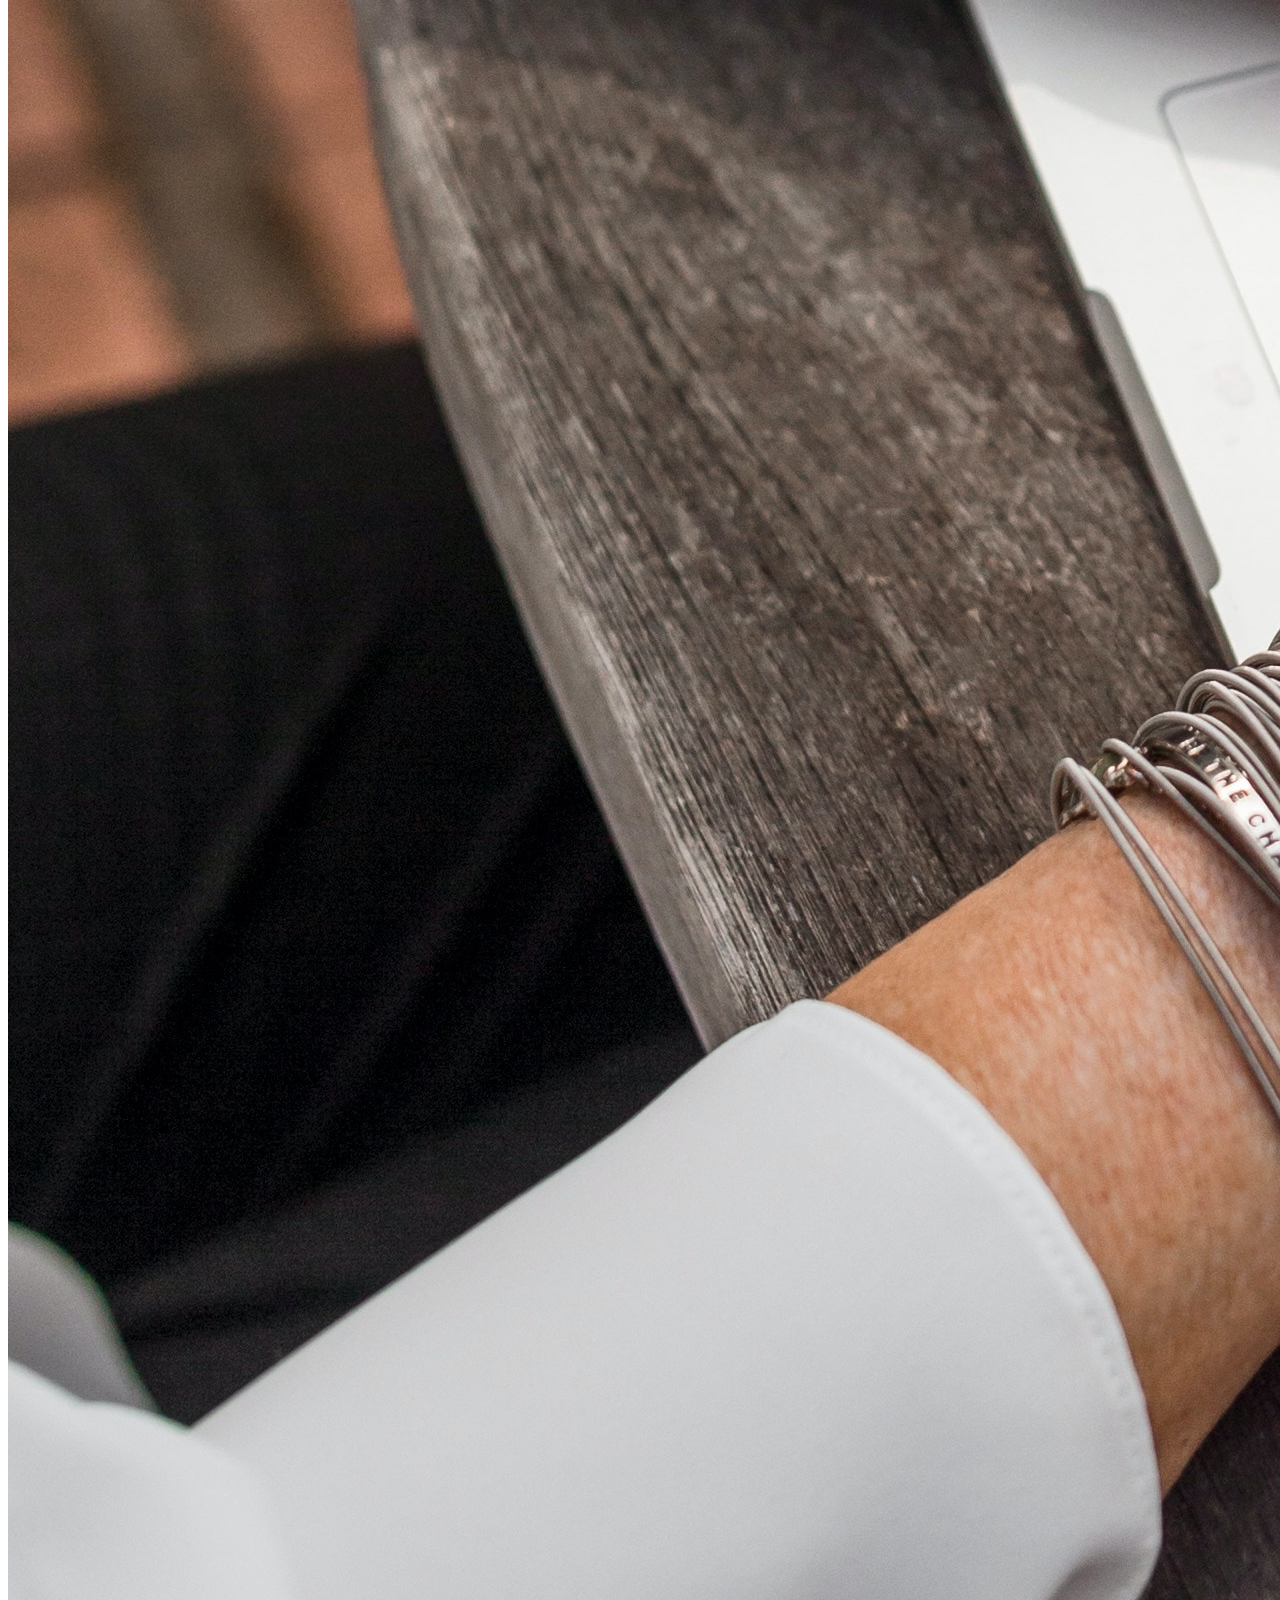
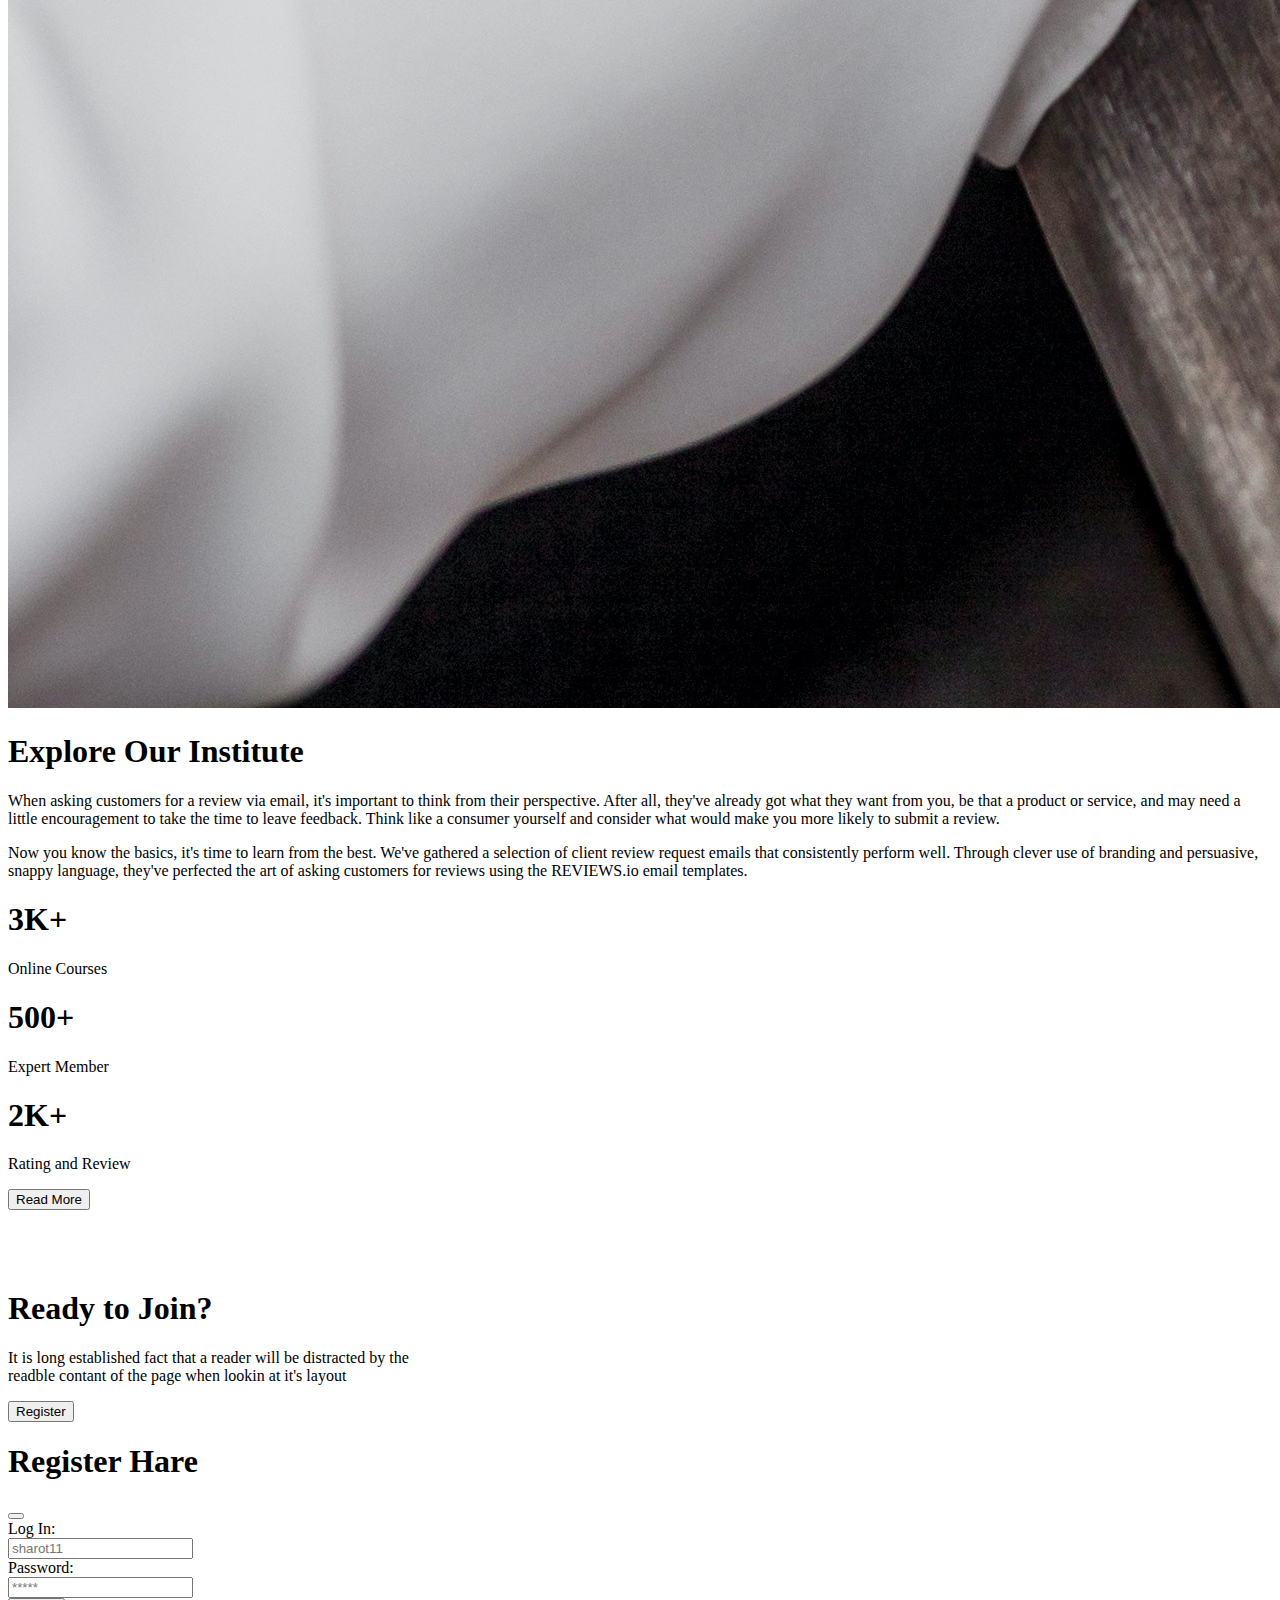
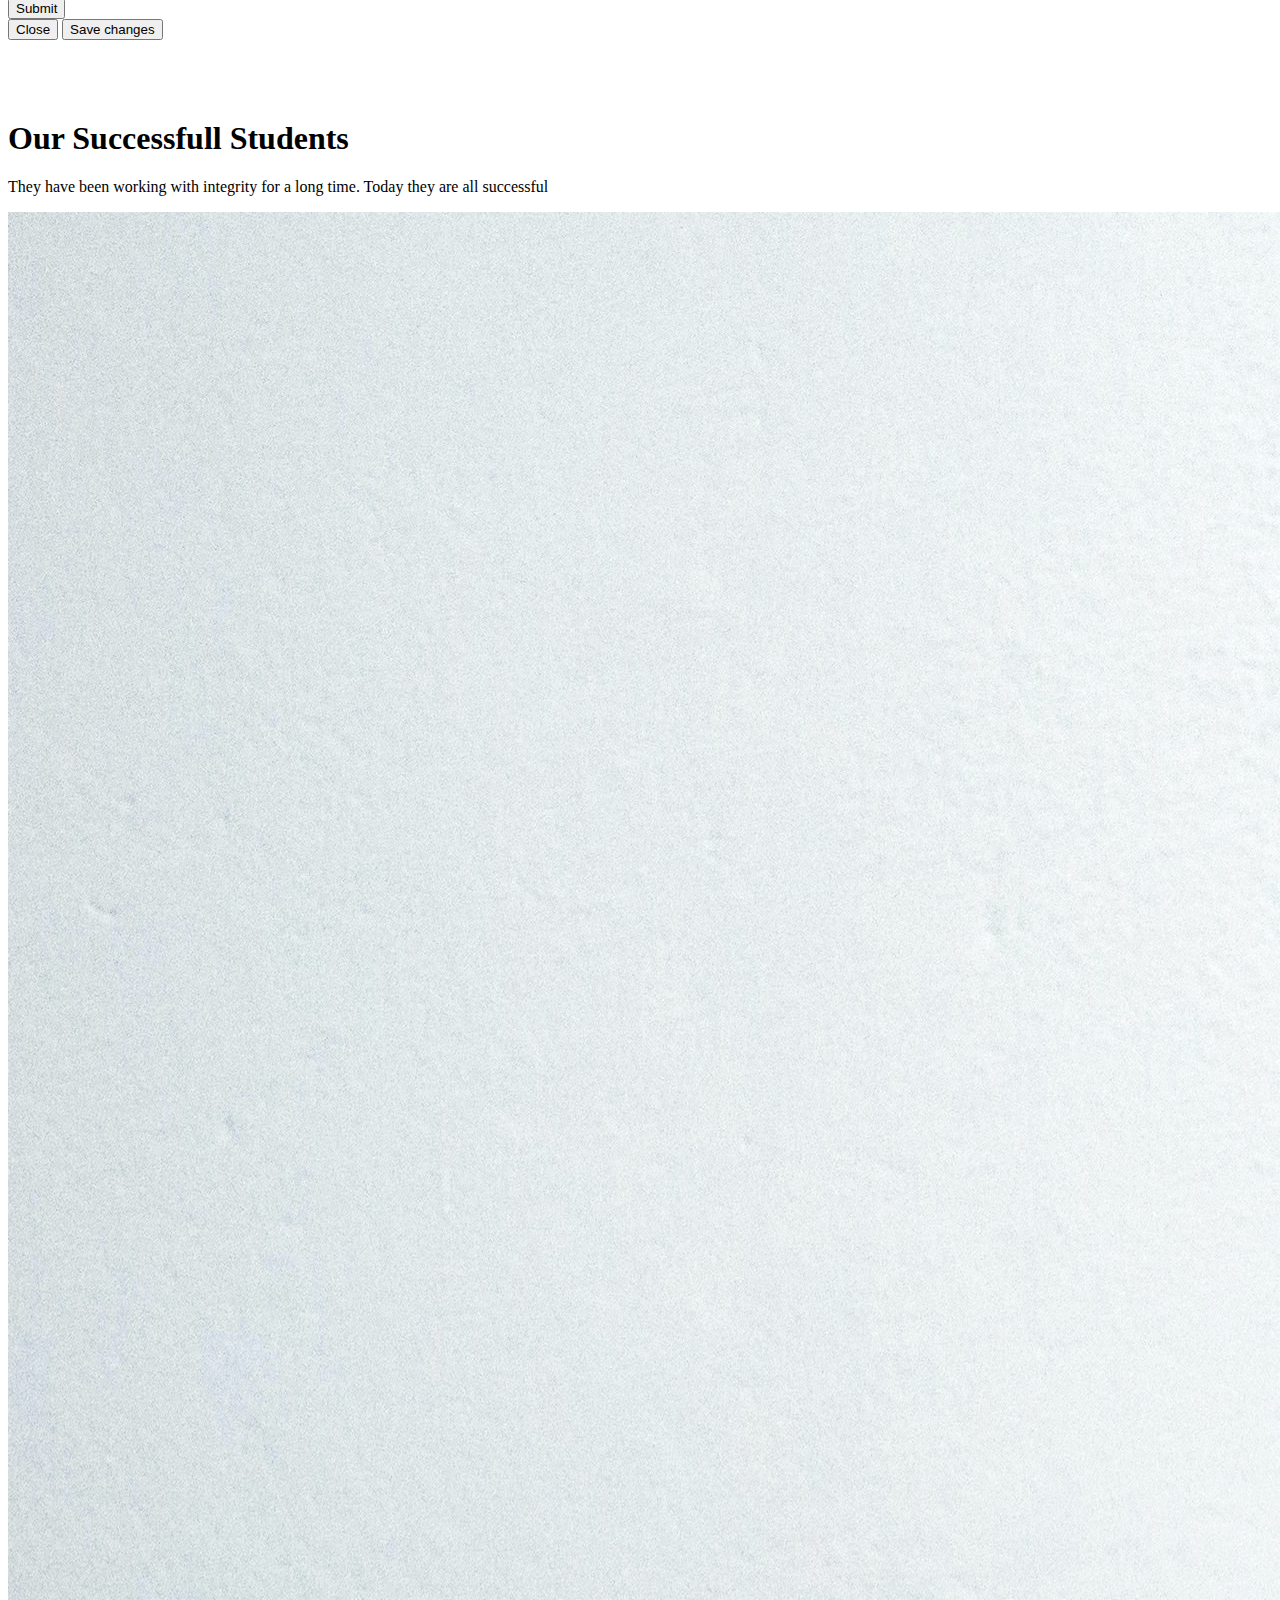
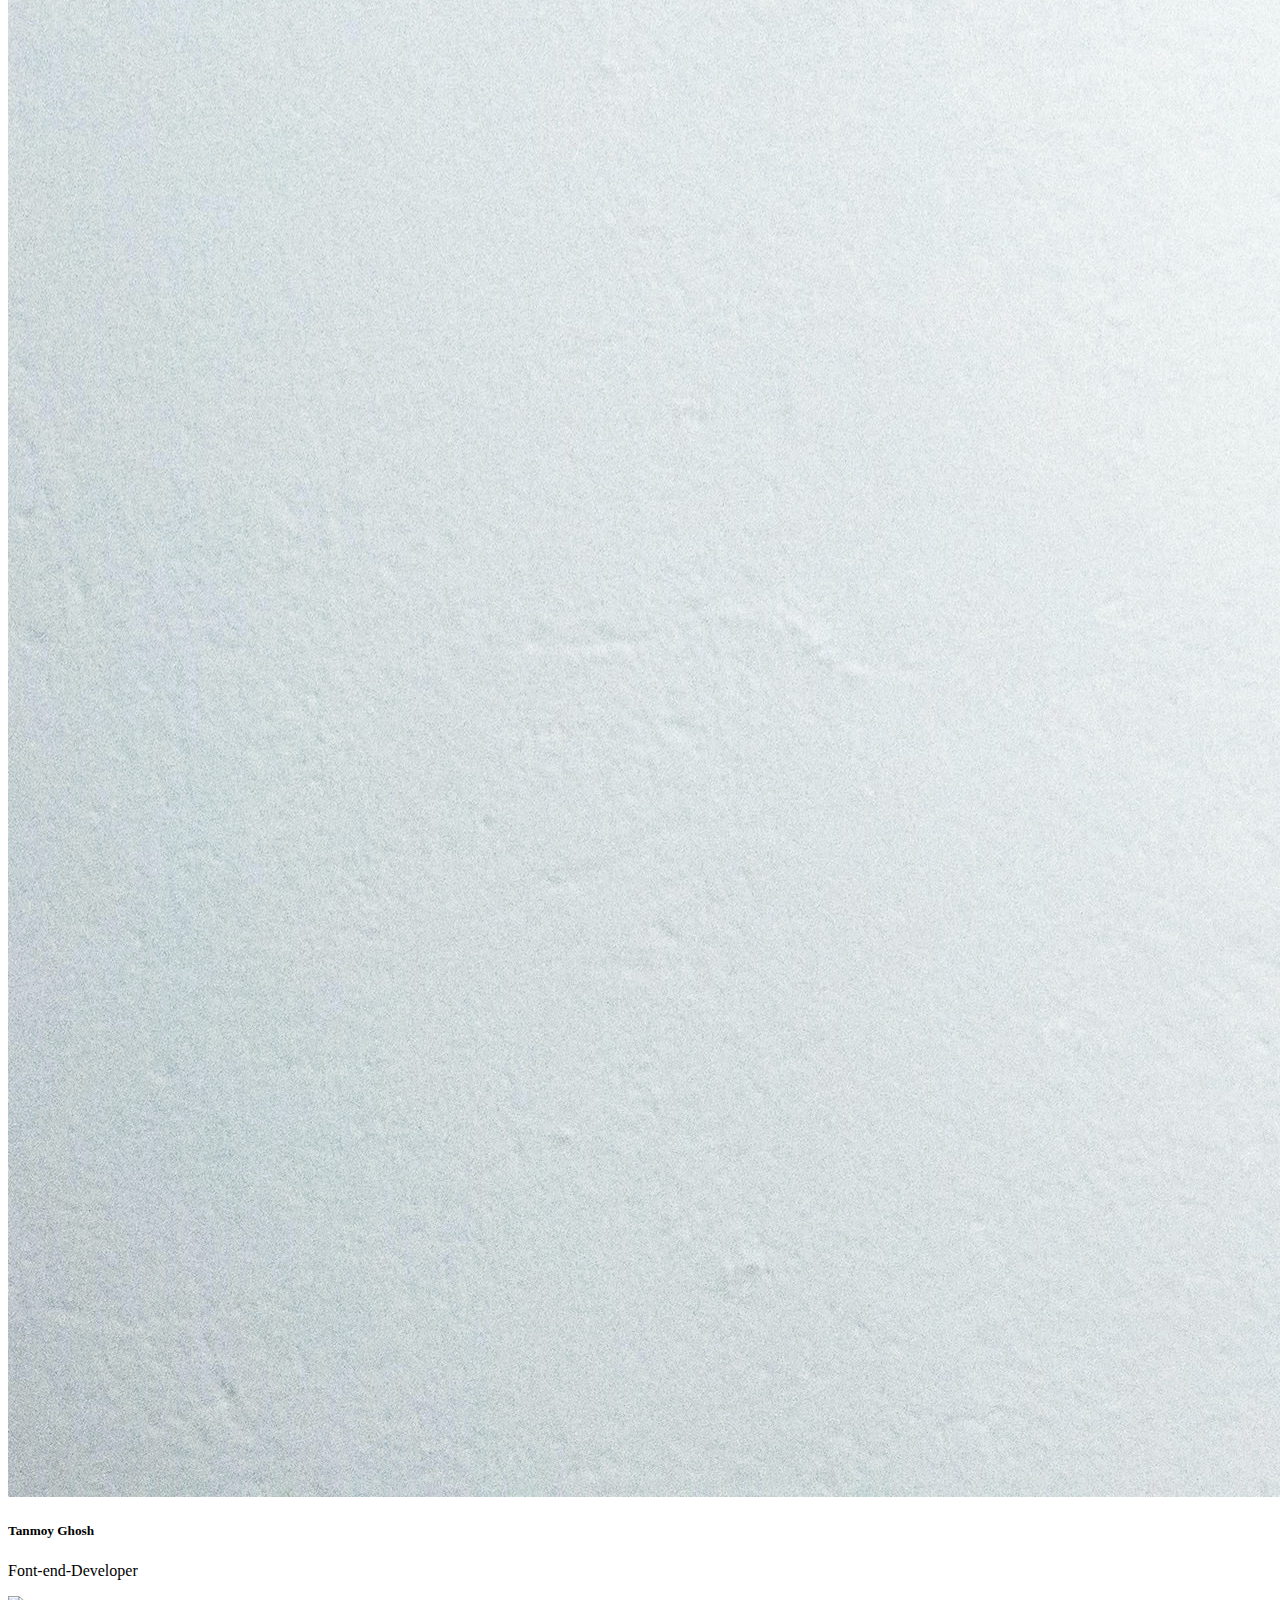
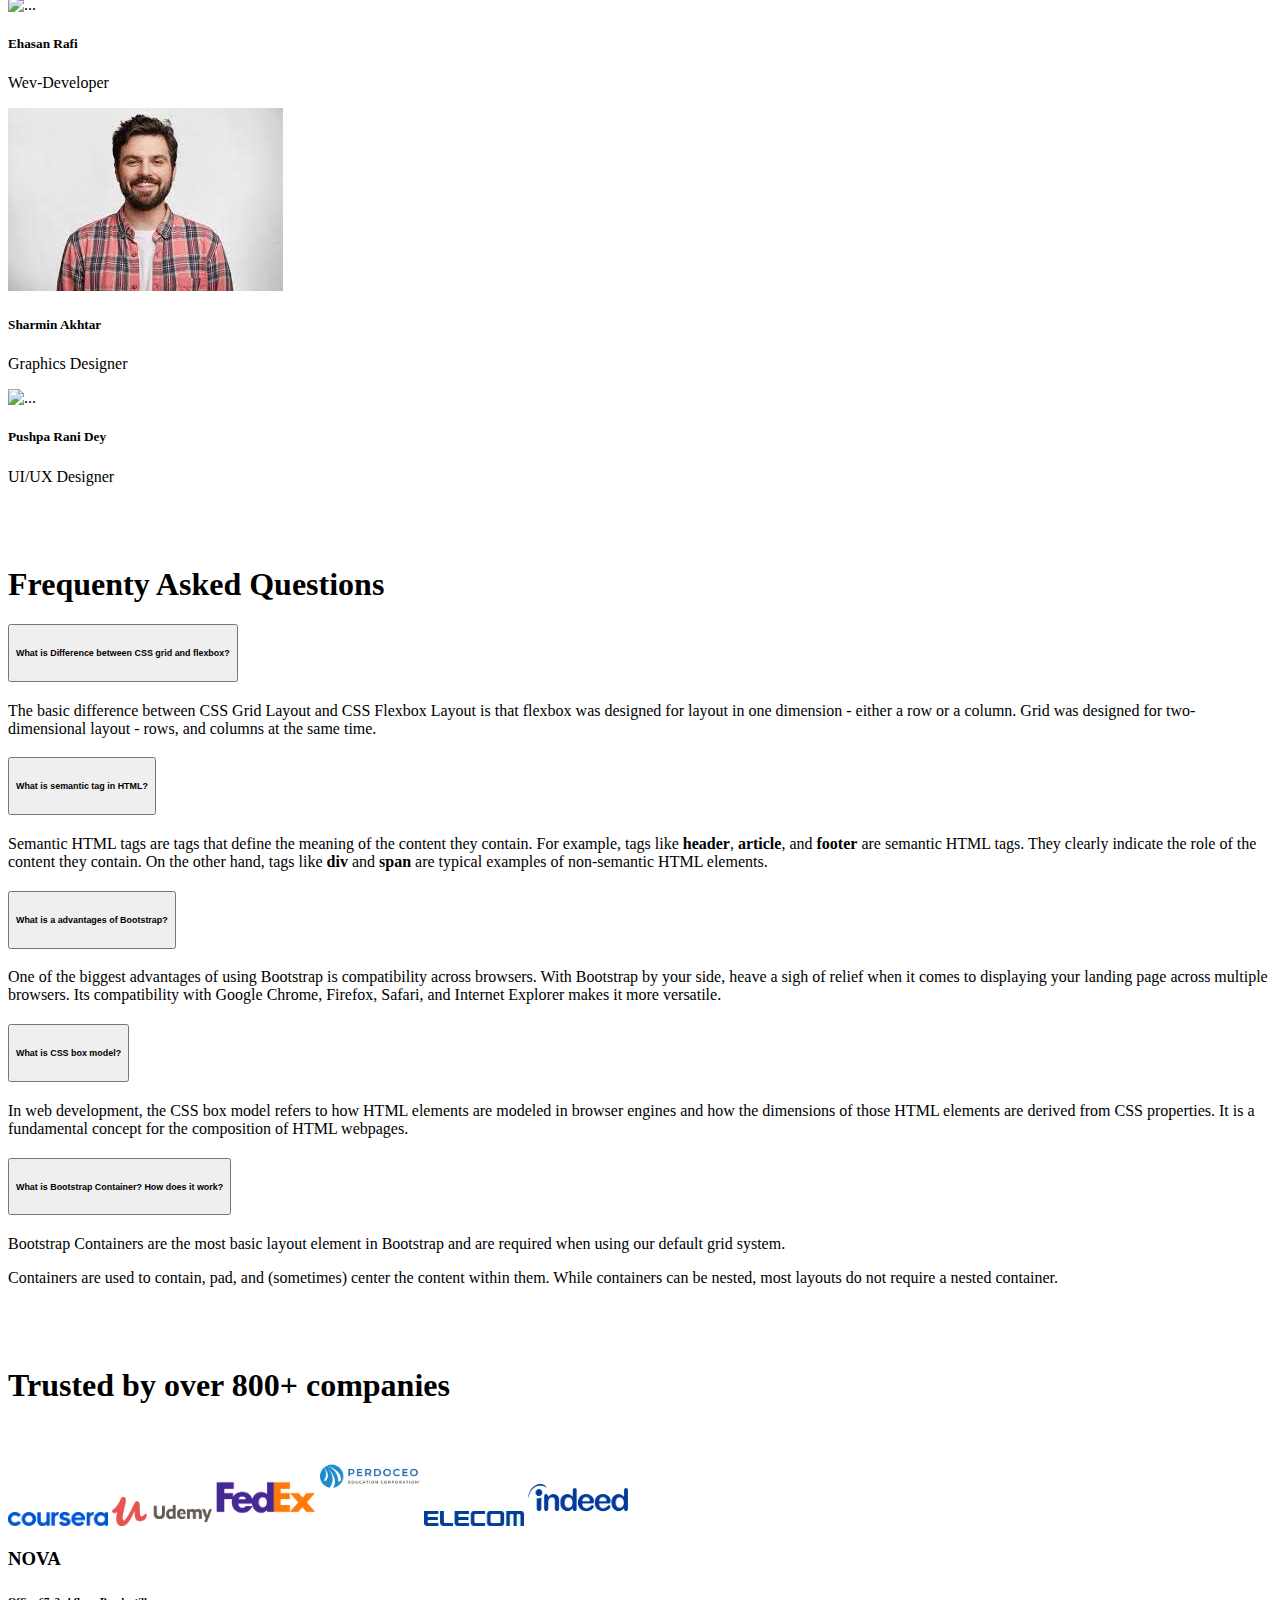
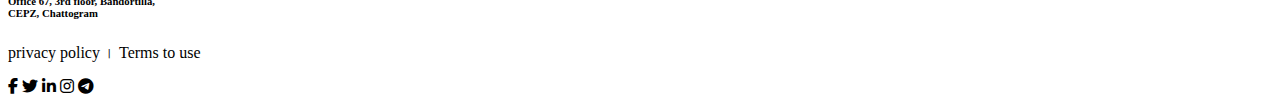
==== commit 98be4ac8: "fifth time" ====
--- a/index.html
+++ b/index.html
@@ -18,113 +18,130 @@
 
     <header class="container">
         <!-- Navbar Start -->
-        <nav class="navbar navbar-expand-lg bg-body-tertiary">
+      
+        <nav class="navbar navbar-expand-lg navbar-dark bg-dark">
           <div class="container-fluid">
-            <a class="navbar-brand" href="#">NOVA</a>
+            <a class="navbar-brand" href="#">Navbar</a>
             <button class="navbar-toggler" type="button" data-bs-toggle="collapse" data-bs-target="#navbarSupportedContent" aria-controls="navbarSupportedContent" aria-expanded="false" aria-label="Toggle navigation">
               <span class="navbar-toggler-icon"></span>
             </button>
             <div class="collapse navbar-collapse" id="navbarSupportedContent">
-              <ul class="navbar-nav me-auto mb-2 mb-lg-0 gy-4">
+              <ul class="navbar-nav ms-auto mb-2 mb-lg-0">
                 <li class="nav-item">
                   <a class="nav-link" aria-current="page" href="#home">Home</a>
                 </li>
                 <li class="nav-item">
                   <a class="nav-link" href="#courses">Courses</a>
-                </li>         
+                </li>
                 <li class="nav-item">
                   <a class="nav-link" href="#deals">Deals</a>
-                </li>         
+                </li>
                 <li class="nav-item">
                   <a class="nav-link" href="#success">Success</a>
-                </li>         
+                </li>
                 <li class="nav-item">
-                  <a class="nav-link" href="#">About</a>
-                </li>         
+                  <a class="nav-link" href="#about">About</a>
+                </li>
                 <li class="nav-item">
-                  <a class="nav-link" href="#">Register</a>
+                  <a class="nav-link" href="#register">Register</a>
                 </li>
-
-                <nav class="navbar navbar-light bg-light">
-                  <form class="form-inline">
-                    <a href="https://docs.google.com/forms/d/17lU8k0kgRwliEglkvBzi0zChsqjwkbTT_Ey5Fe8fSNo/edit"><button class="btn btn-outline-success" type="button">Main button</button></a>
-                  </form>
-                </nav>
-              </ul>           
+              </ul>
+              <ul class="navbar-nav ms-auto mb-2 mb-lg-0">
+                  <li>
+                          <!-- Button trigger modal -->
+  <button type="button" class="btn btn-primary" data-bs-toggle="modal" data-bs-target="#exampleModal">
+    Register
+    </button>
+  
+  <!-- Modal -->
+  <div class="modal fade" id="exampleModal" tabindex="-1" aria-labelledby="exampleModalLabel" aria-hidden="true">
+    <div class="modal-dialog">
+      <div class="modal-content">
+        <div class="modal-header">
+          <h1 class="modal-title fs-5" id="exampleModalLabel">Register Hare</h1>
+          <button type="button" class="btn-close" data-bs-dismiss="modal" aria-label="Close"></button>
+        </div>
+        <div class="modal-body">
+          <form class="text-dark">
+              <label for="log in">Log In</label><br>
+              <input type="text" placeholder="sharot11"><br>
+              <label for="password">Password</label><br>
+              <input type="password" placeholder="*****"><br>
+              <input class="btn btn-primary p-2" type="submit">
+          </form>
+        </div>
+        <div class="modal-footer">
+          <button type="button" class="btn btn-secondary" data-bs-dismiss="modal">Close</button>
+          <button type="button" class="btn btn-primary">Save changes</button>
+        </div>
+      </div>
+    </div>
+  </div>
+                  </li>
+              </ul>
             </div>
           </div>
         </nav>
+
         <!-- Navbar End -->
-
     </header>
+
+
     <!-- Banner Section start -->
     <main class="container" >
-        <section id="home">
+        <section class="mt-4" id="home">
           
-          <div id="carouselExample" class="carousel slide" data-bs>
+          <div id="carouselExampleCaptions" class="carousel slide carousel-fade" data-bs-ride="carousel">
+            <div class="carousel-indicators">
+              <button type="button" data-bs-target="#carouselExampleCaptions" data-bs-slide-to="0" class="active" aria-current="true" aria-label="Slide 1"></button>
+              <button type="button" data-bs-target="#carouselExampleCaptions" data-bs-slide-to="1" aria-label="Slide 2"></button>
+              <button type="button" data-bs-target="#carouselExampleCaptions" data-bs-slide-to="2" aria-label="Slide 3"></button>
+            </div>
             <div class="carousel-inner">
               <div class="carousel-item active">
-                <div class="row p-4 bg-secondary text-white">
-                    <div class="col-7 d-flex align-items-center">
-                      <div class="ps-5">
-                        <h1>We are believe in <br> timeless authentic <br> web design</h1>
-                        <p>We design and develop services for customers of all sizes, <br> specializing in creating stylish, modern websites, web <br> services and online stores.</p>
-                        <button type="button" class="btn btn-primary btn-lg">Get Started</button>
-                      </div>                     
-                    </div>
-                    <div class="col-5">
-                      <img src="./image/Carousale-1.png" class="img-fluid d-block w-100" alt="Slide-1">
-                    </div>
-                </div>
-                
+                <img src="./image/Carousale-1.png" class="d-block w-100" alt="Slide-1">
+                <div class="carousel-caption d-none d-md-block mb-5 bg-dark bg-opacity-50">
+                  <h1>We are believe in <br> timeless authentic <br> web design</h1>
+                  <p>We design and develop services for customers of all sizes, <br> specializing in creating stylish, modern websites, web <br> services and online stores.</p>
+                  <button type="button" class="btn btn-primary btn-lg">Get Started</button>
+                </div>
               </div>
               <div class="carousel-item">
-                <div class="row p-4 bg-secondary text-light">
-                  <div class="col-7 d-flex align-items-center">
-                    <div class="ps-5">
-                      <h1>We build cutting <br> edge websites and <br> experience</h1>
-                      <p class="py-2">Thinking at the junction of beauty <br> and elegance to create strong, <br> lasting and remarkable design and products.</p>
-                      <button type="button" class="btn btn-primary btn-lg">Get Started</button>
-                    </div>                     
-                  </div>
-                  <div class="col-5">
-                    <img src="./image/Carousale-2.jpg" class="img-fluid d-block w-100" alt="Slide-2">
-                  </div>
-              </div>
+                <img src="./image/Carousale-2.jpg" class="d-block w-100" alt="Slide-2">
+                <div class="carousel-caption d-none d-md-block mb-5 bg-dark bg-opacity-50">
+                  <h1>We build cutting <br> edge websites and <br> experience</h1>
+                  <p class="py-2">Thinking at the junction of beauty <br> and elegance to create strong, <br> lasting and remarkable design and products.</p>
+                  <button type="button" class="btn btn-primary btn-lg">Get Started</button>
+                </div>
               </div>
               <div class="carousel-item">
-                <div class="row p-4 bg-secondary text-light">
-                  <div class="col-7 d-flex align-items-center">
-                    <div class="ps-5">
-                      <h1>Let's make <br> something great <br> togather</h1>
-                      <p class="py-2">We are specialized in modular systems, frontend web development, and interface design. Our superpower is a relentless drive to keep solutions simple, both in design and code.</p>
-                      <button type="button" class="btn btn-primary btn-lg">Get Started</button>
-                    </div>                     
-                  </div>
-                  <div class="col-5">
-                    <img src="./image/Carousale-3.jpg" class="img-fluid d-block w-100" alt="Slide-2">
-                  </div>
-              </div>
-              </div>
-            </div>
-            <button class="carousel-control-prev" type="button" data-bs-target="#carouselExample" data-bs-slide="prev">
+                <img src="./image/Carousale-3.jpg" class="d-block w-100" alt="Slide-3">
+                <div class="carousel-caption d-none d-md-block mb-5 bg-dark bg-opacity-50">
+                  <h1>Let's make <br> something great <br> togather</h1>
+                  <p class="py-2">We are specialized in modular systems, frontend web development, <br> and interface design. Our superpower is a relentless drive to keep solutions simple, <br> both in design and code.</p>
+                  <button type="button" class="btn btn-primary btn-lg">Get Started</button>
+                </div>
+              </div>
+            </div>
+            <button class="carousel-control-prev" type="button" data-bs-target="#carouselExampleCaptions" data-bs-slide="prev">
               <span class="carousel-control-prev-icon" aria-hidden="true"></span>
               <span class="visually-hidden">Previous</span>
             </button>
-            <button class="carousel-control-next" type="button" data-bs-target="#carouselExample" data-bs-slide="next">
+            <button class="carousel-control-next" type="button" data-bs-target="#carouselExampleCaptions" data-bs-slide="next">
               <span class="carousel-control-next-icon" aria-hidden="true"></span>
               <span class="visually-hidden">Next</span>
             </button>
           </div>
+        
 
         </section>
       <!-- Banner Section End -->
 
       <!-- Courses section Start -->
       
-      <section class="mt-5" id="courses">
-        <h1>Discover Our Popular <br> Courses</h1>
-        <p class="pt-2 pb-5">Our courses are taught in a very simple <br> and fun way. Enroll the course of your choice now</p>
+      <section id="courses">
+        <h1 class="mt-5">Discover Our Popular <br> Courses</h1>
+        <p class="mb-2">Our courses are taught in a very simple <br> and fun way. Enroll the course of your choice now</p>
         <div class="row">
           <!-- Card-1 -->
           <div class="col col-lg-6 col-md-12 col-sm-12">
@@ -281,11 +298,55 @@
       </section>
       <!-- Deals Section End -->
 
+      <!-- Modal section start -->
+      
+      <section class=" bg-info text-start">
+        <div class="d-flex align-items-center justify-content-between p-5">
+          <div>
+            <h1>Ready to Join?</h1>
+            <p>It is long established fact that a reader will be distracted by the <br> readble contant of the page when lookin at it's layout</p>
+          </div>
+            <div class="me-5">
+                      <!-- Button trigger modal -->
+                      <button type="button" class="btn btn-outline-dark btn-lg" data-bs-toggle="modal" data-bs-target="#exampleModal">
+                        Register
+                      </button>
+            
+                 <!-- Modal -->
+                <div class="modal fade" id="exampleModal" tabindex="-1" aria-labelledby="exampleModalLabel" aria-hidden="true">
+                  <div class="modal-dialog">
+                      <div class="modal-content">
+                        <div class="modal-header">
+                              <h1 class="modal-title fs-5" id="exampleModalLabel">Register Hare</h1>
+                             <button type="button" class="btn-close" data-bs-dismiss="modal" aria-label="Close"></button>
+                        </div>
+                        <div class="modal-body">
+                            <form class="text-dark">
+                              <label for="log in">Log In:</label><br>
+                              <input type="text" placeholder="sharot11"><br>
+                              <label for="password">Password:</label><br>
+                              <input type="password" placeholder="*****"><br>
+                              <input class="btn btn-primary p-2" type="submit">
+                            </form>
+                        </div>
+                        <div class="modal-footer">
+                            <button type="button" class="btn btn-secondary" data-bs-dismiss="modal">Close</button>
+                            <button type="button" class="btn btn-primary">Save changes</button>
+                        </div>
+                      </div>
+                  </div>
+            </div>
+            </div>
+        </div>
+      </section>
+      <!-- Modal section End -->
+      
       <!-- Successfull Students section start -->
       
-      <section class="container" id="success">
+      <section class="container text-start" id="success">
 
         <h1>Our Successfull Students </h1>
+        <p>They have been working with integrity for a long time. Today they are all successful</p>
 
         <div class="row gx-5">
 
@@ -324,13 +385,8 @@
                 <p class="card-text">UI/UX Designer</p>
               </div>
             </div>
-          </div>
-          
-
-        </div>
-
-          
-
+          </div>         
+        </div>         
       </section>
       <!-- Successfull Students section En -->
  
@@ -408,7 +464,22 @@
       </section>    
       <!-- QA Section End-->
 
+
+
     </main>
+
+    <div class="d-none d-xl-block">
+
+      <h1>Trusted by over 800+ companies</h1>
+   
+      <img src="./image/Company logo/Company logo-1.png" class="img-fluid mx-4" width="100px" alt="logo image-2">
+      <img src="./image/Company logo/Company logo-2.png" class="img-fluid mx-4" width="100px" alt="logo-image-3">
+      <img src="./image/Company logo/Company logo-3.png" class="img-fluid mx-4" width="100px" alt="logo image-4">
+      <img src="./image/Company logo/Company logo-4.png" class="img-fluid mx-4" width="100px" alt="logo image-5">
+      <img src="./image/Company logo/Company logo-5.png" class="img-fluid mx-4" width="100px" alt="logo image-1">
+      <img src="./image/Company logo/Company logo-6.png" class="img-fluid mx-4" width="100px" alt="logo image-6">
+    </div>
+
     <!-- Footer start -->
     
     <footer class="text-center bg-dark text-white p-5 mt-5 h-100">
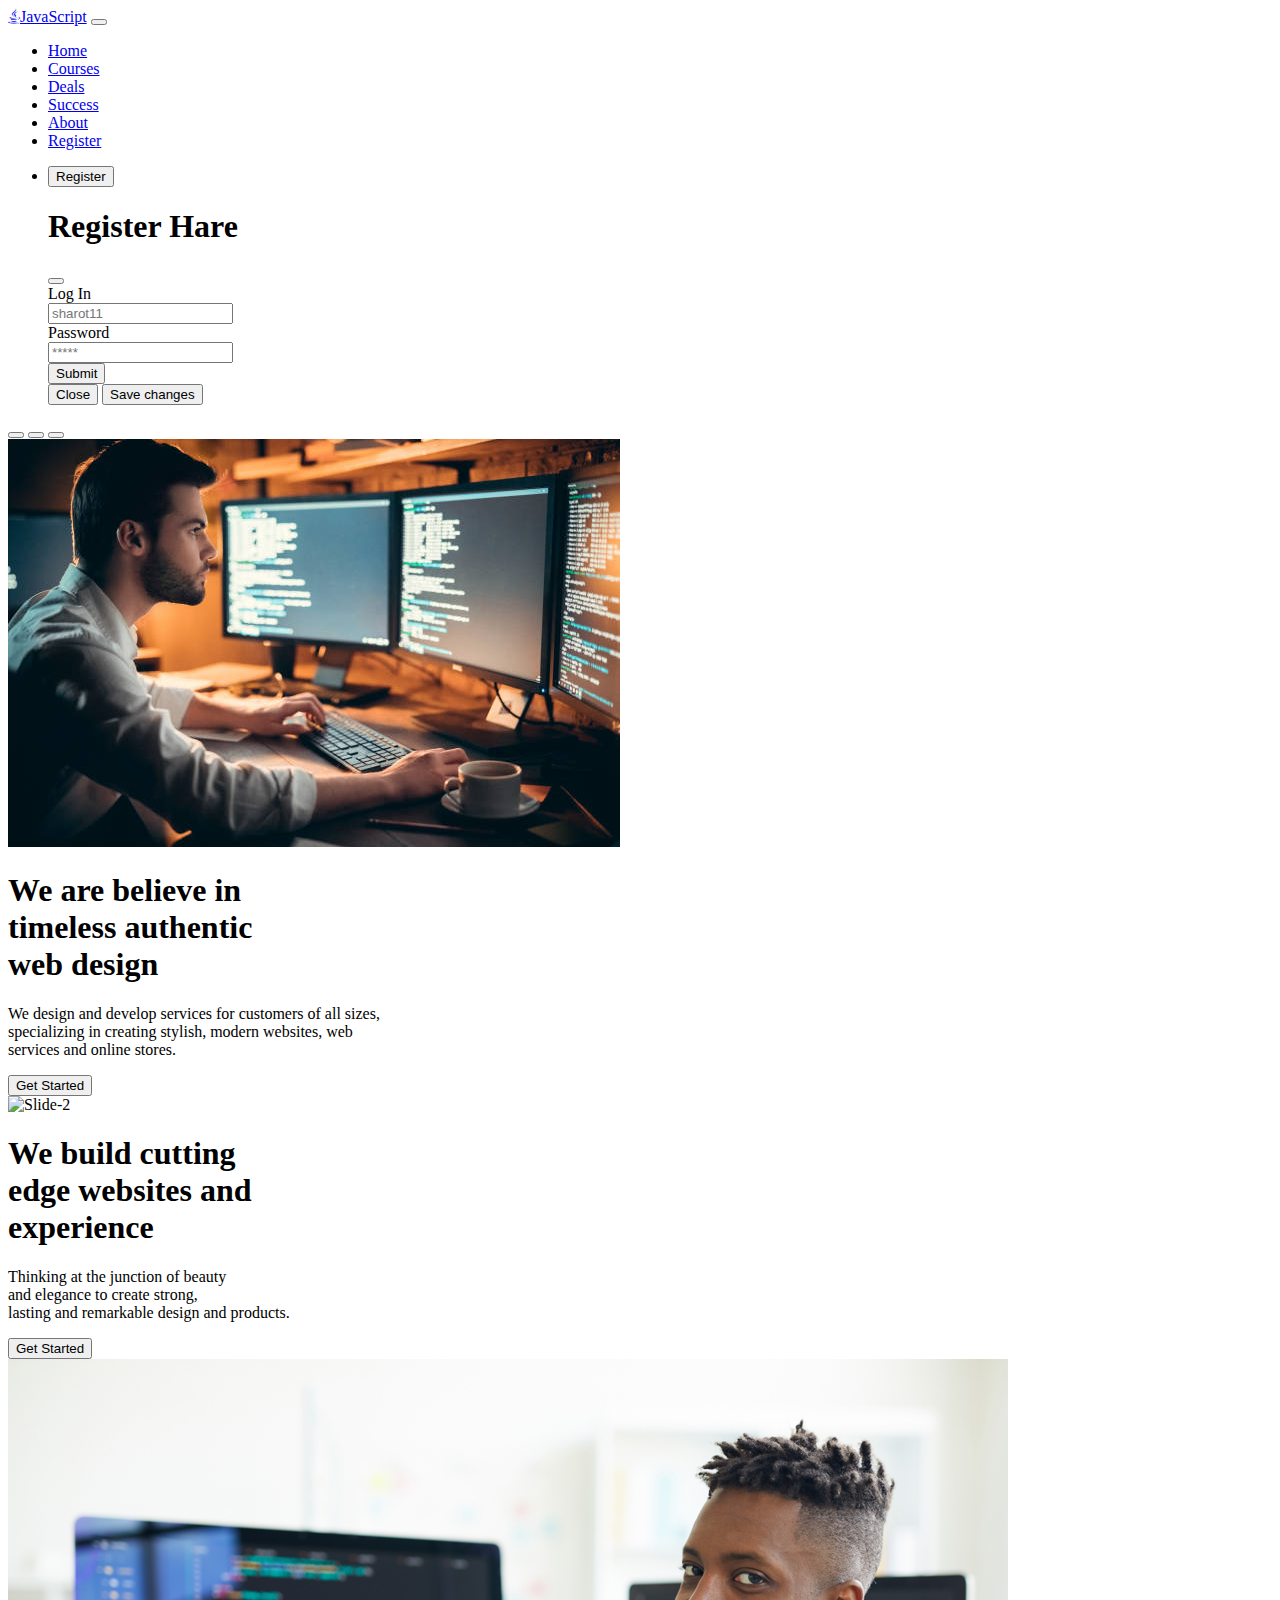
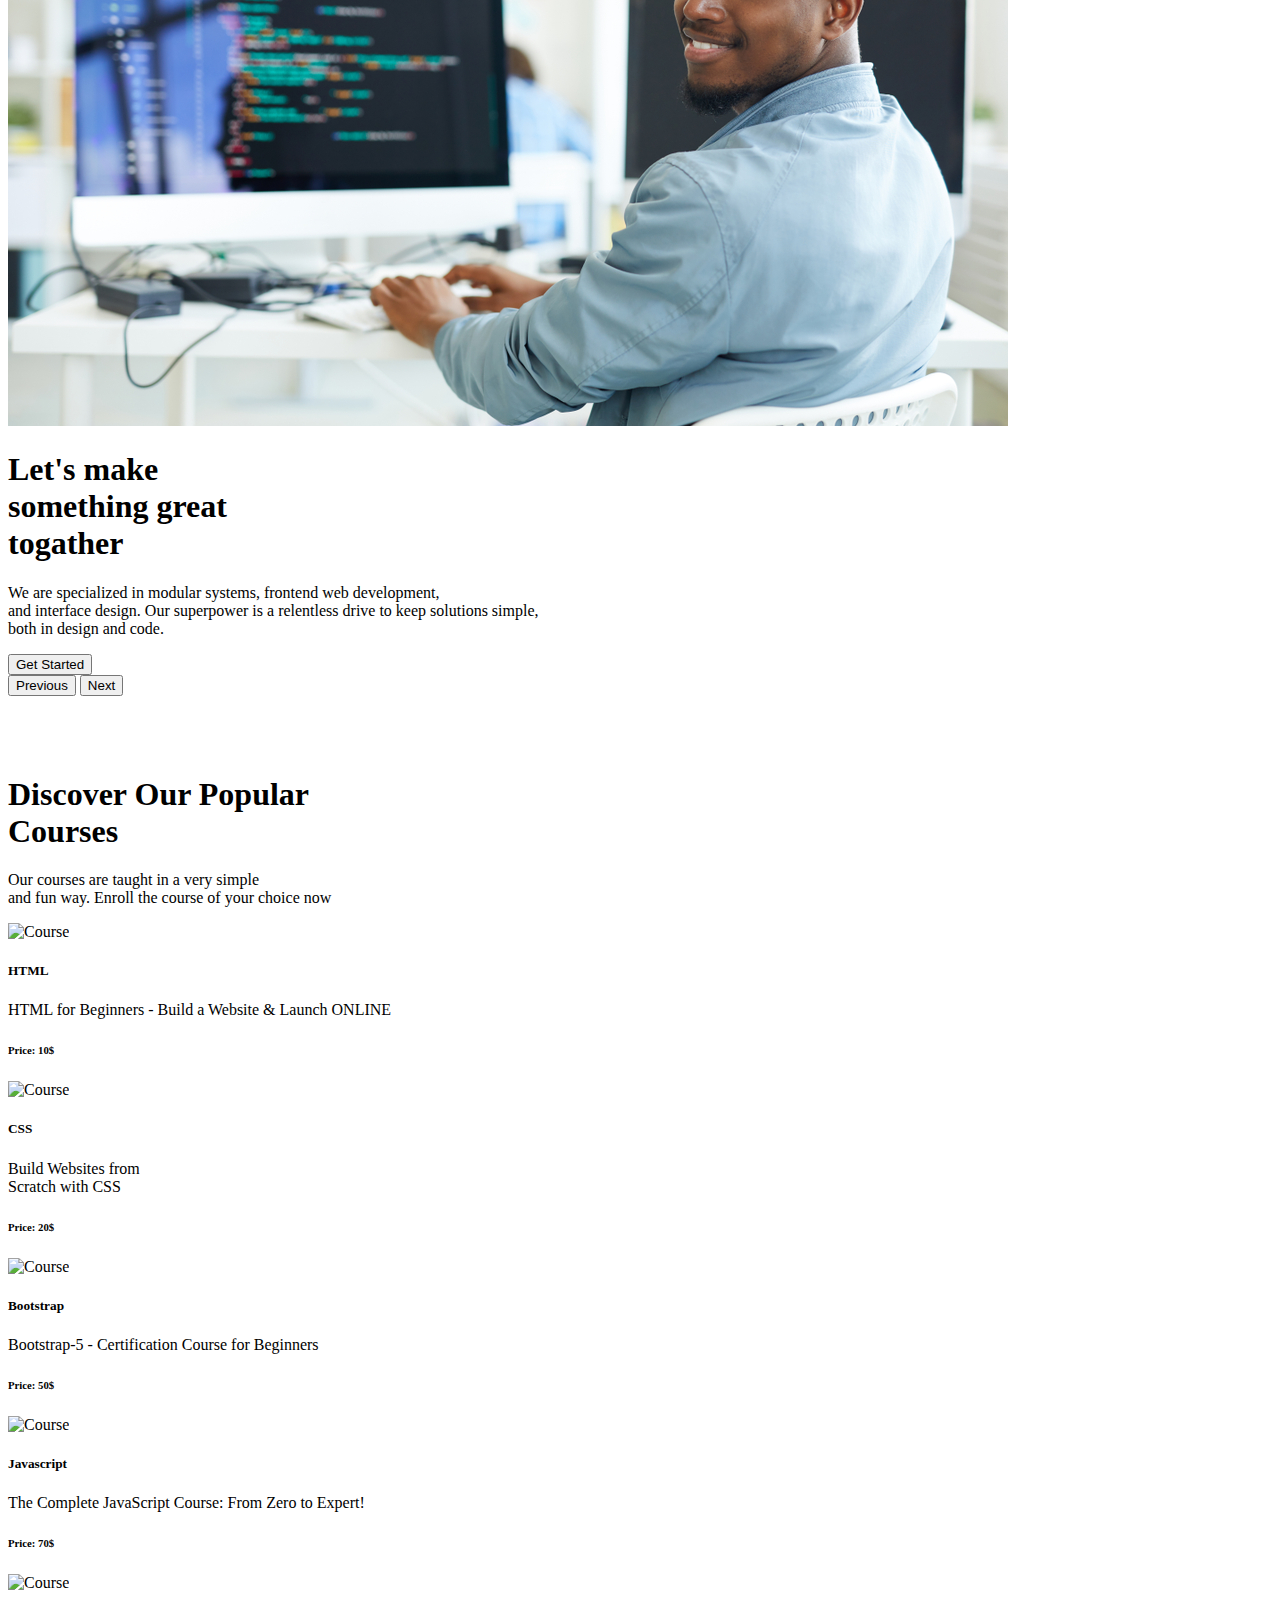
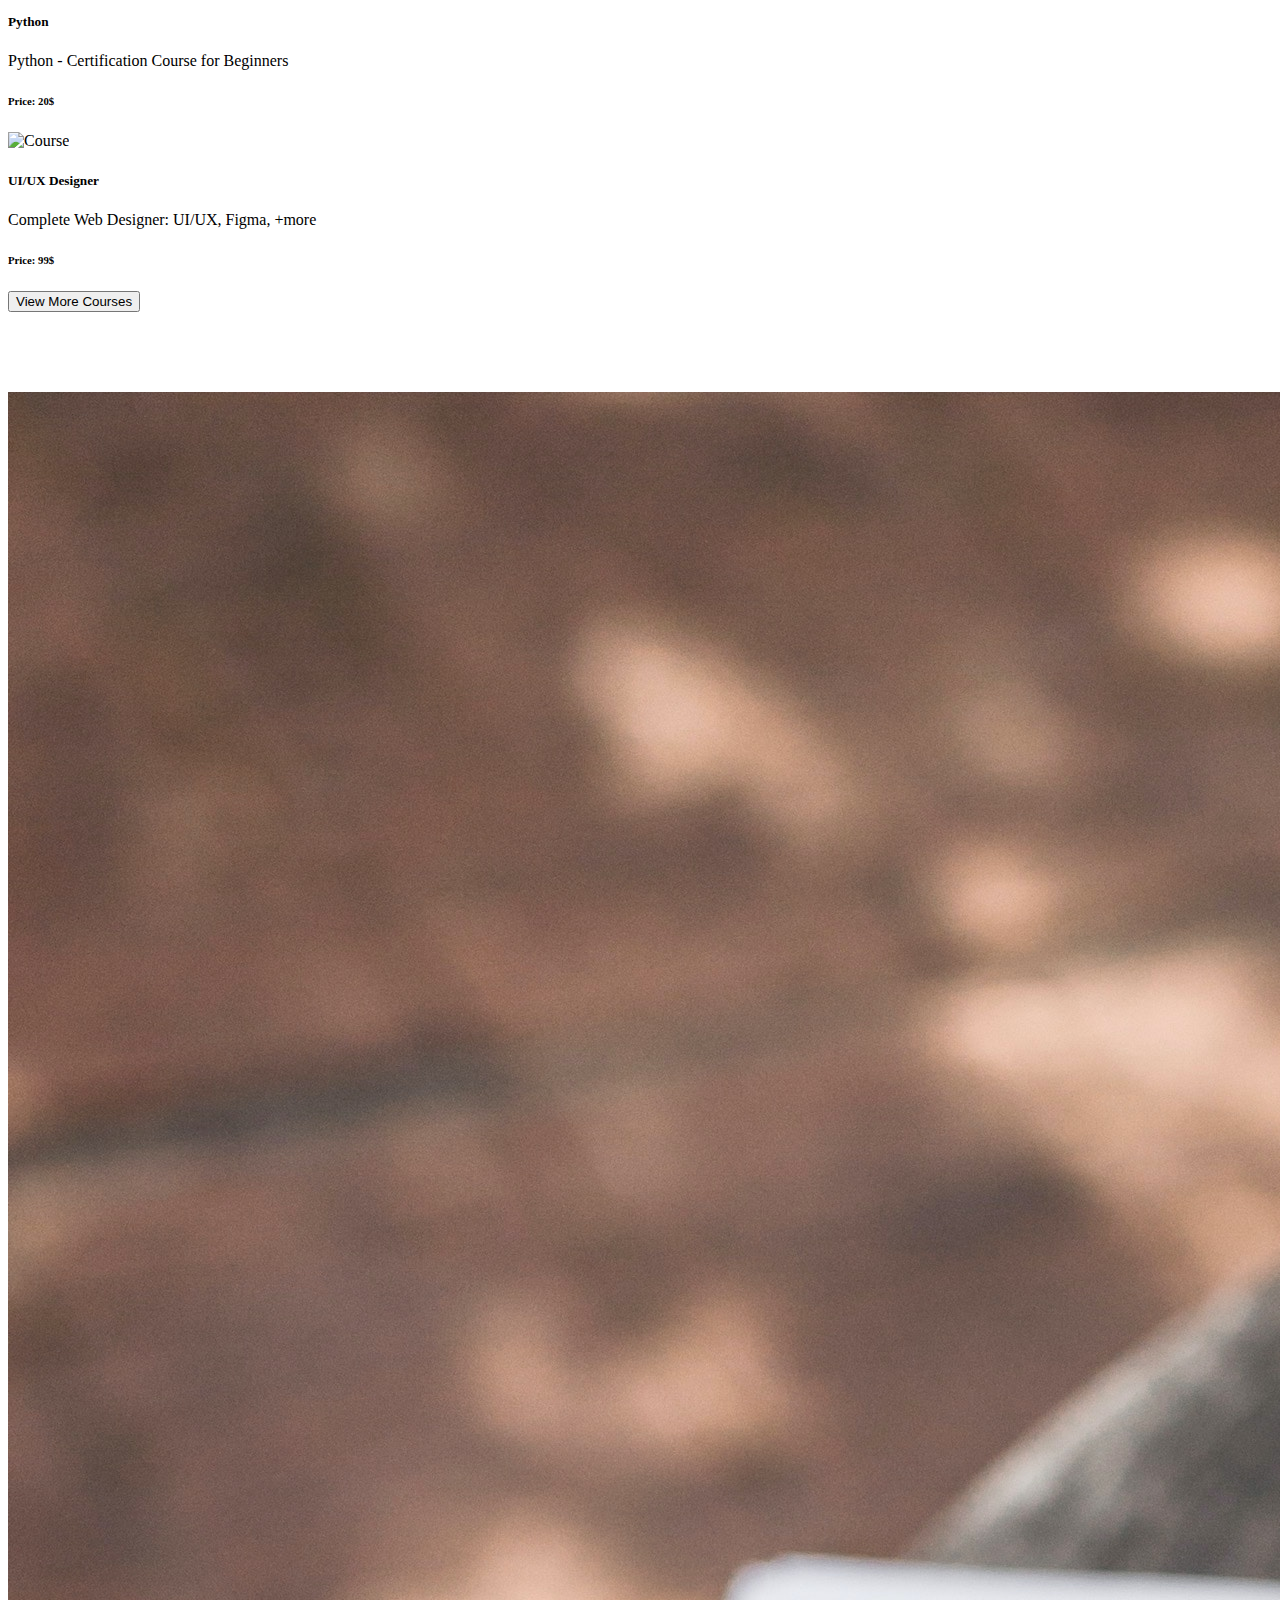
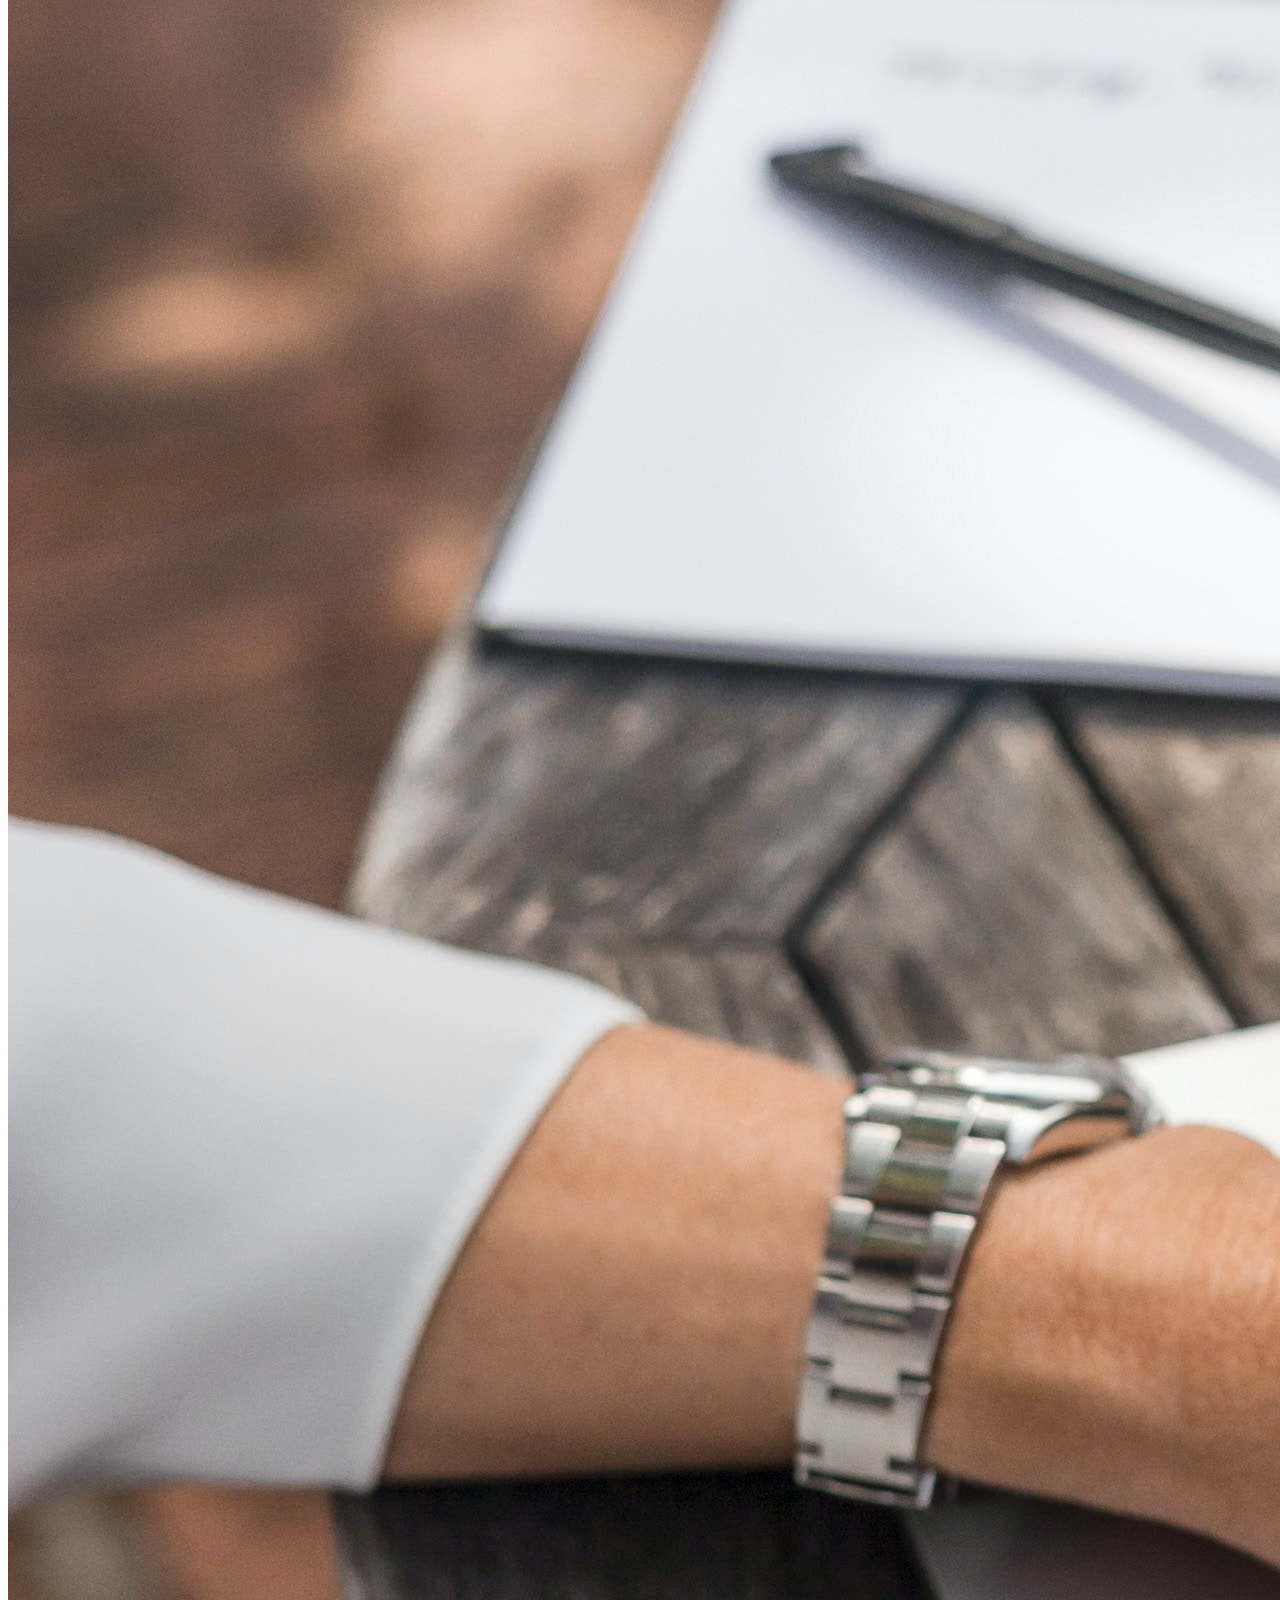
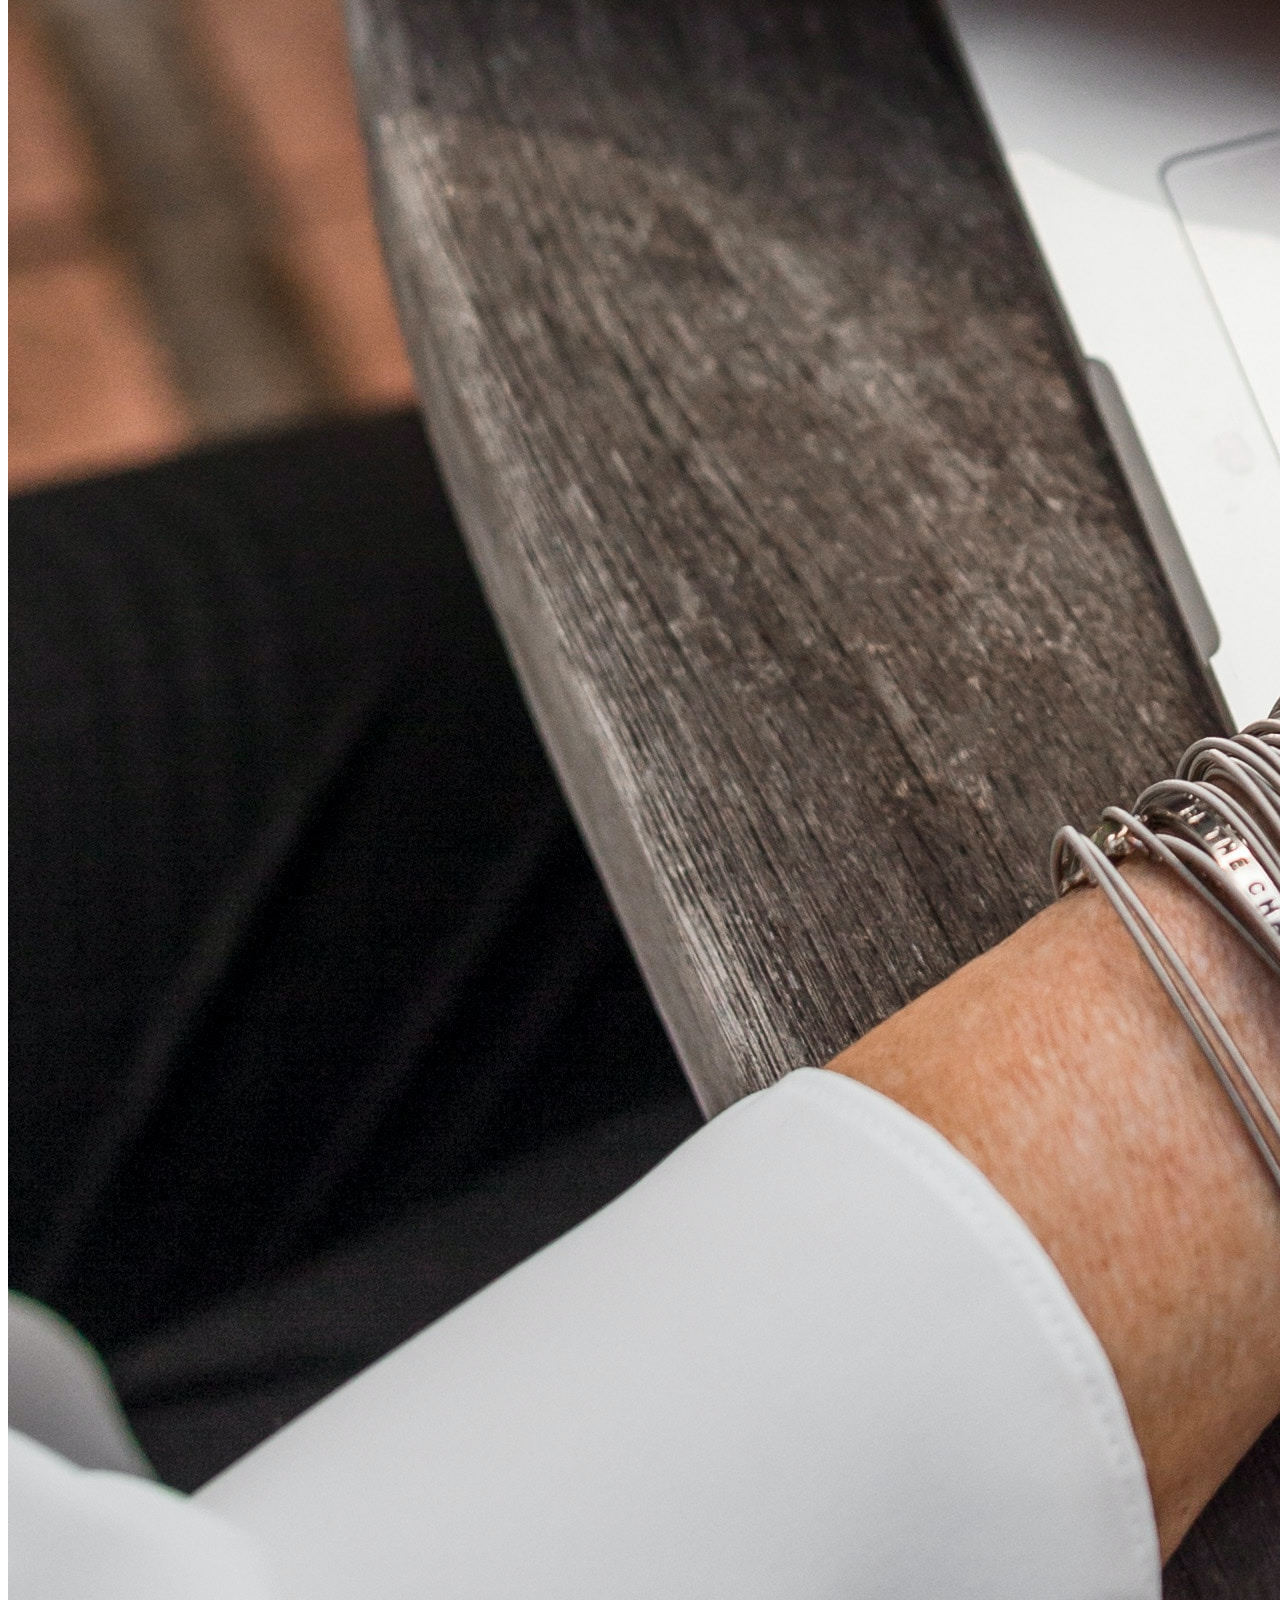
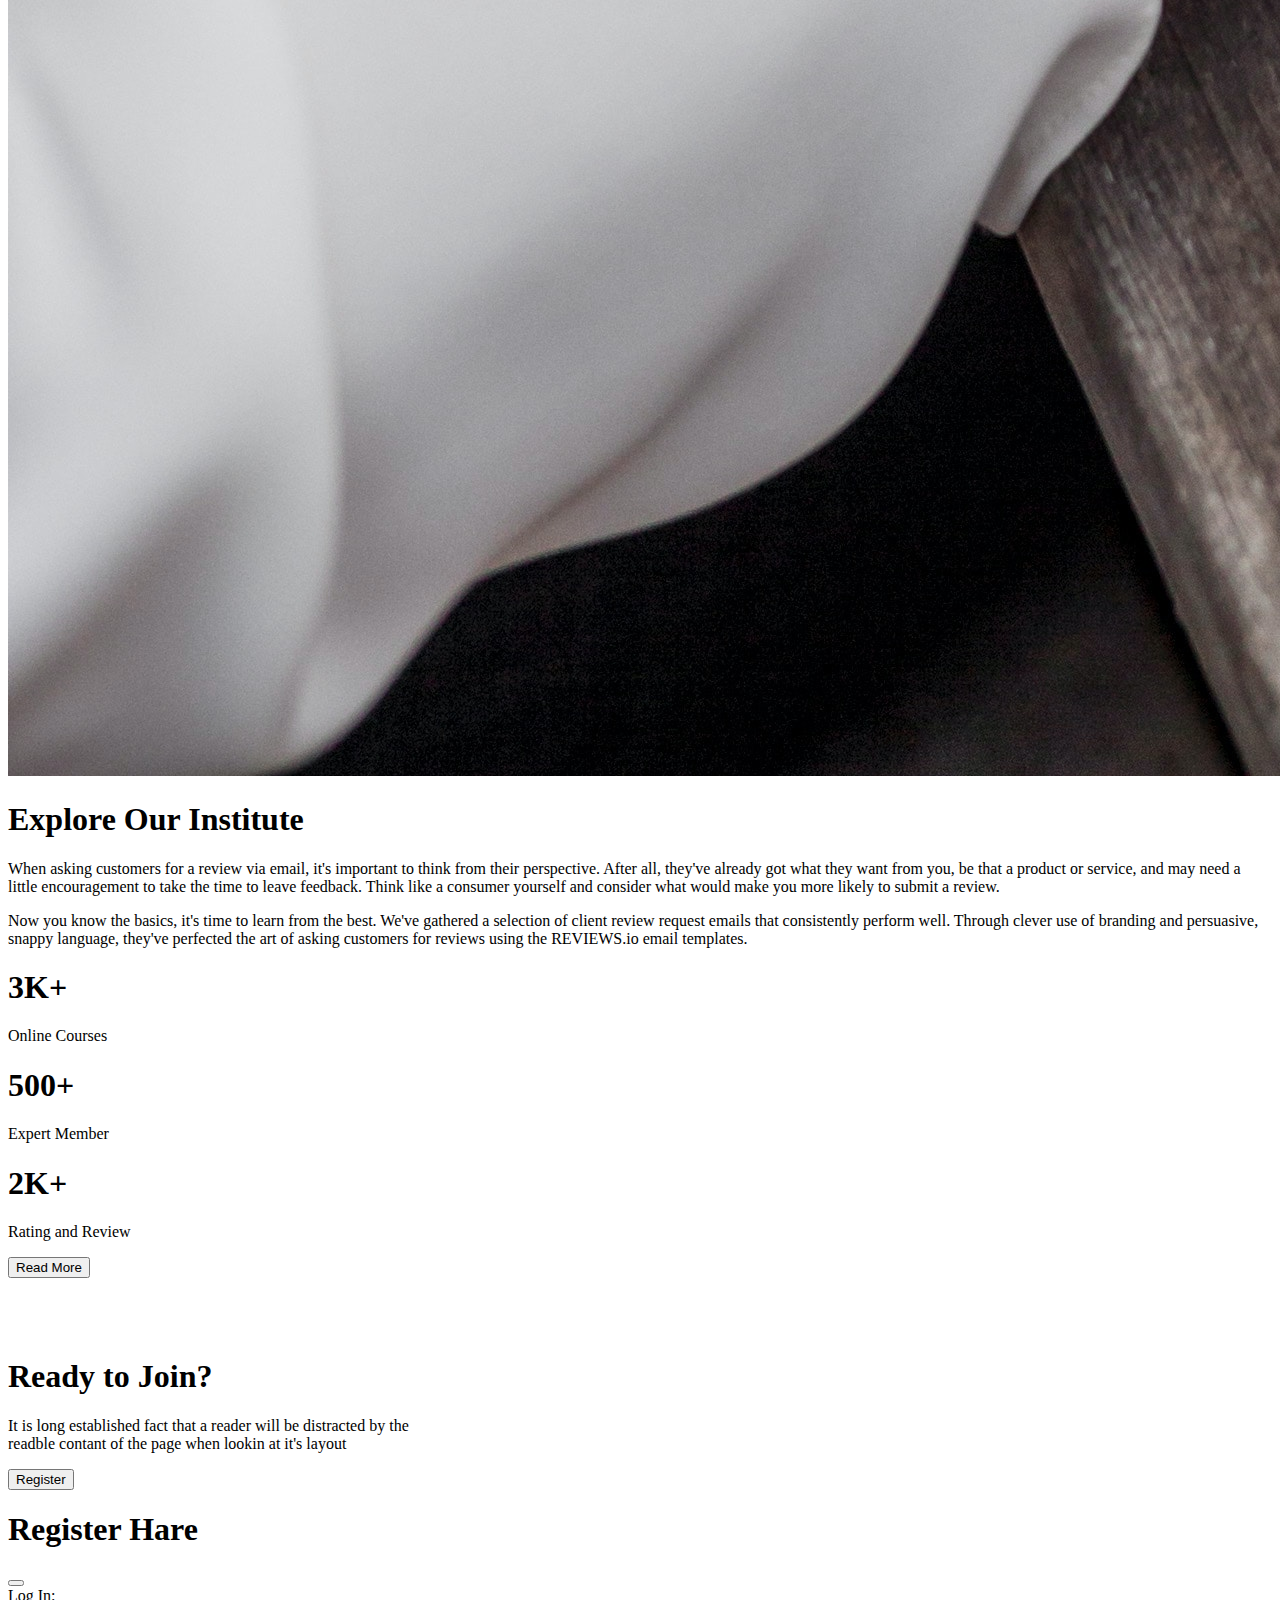
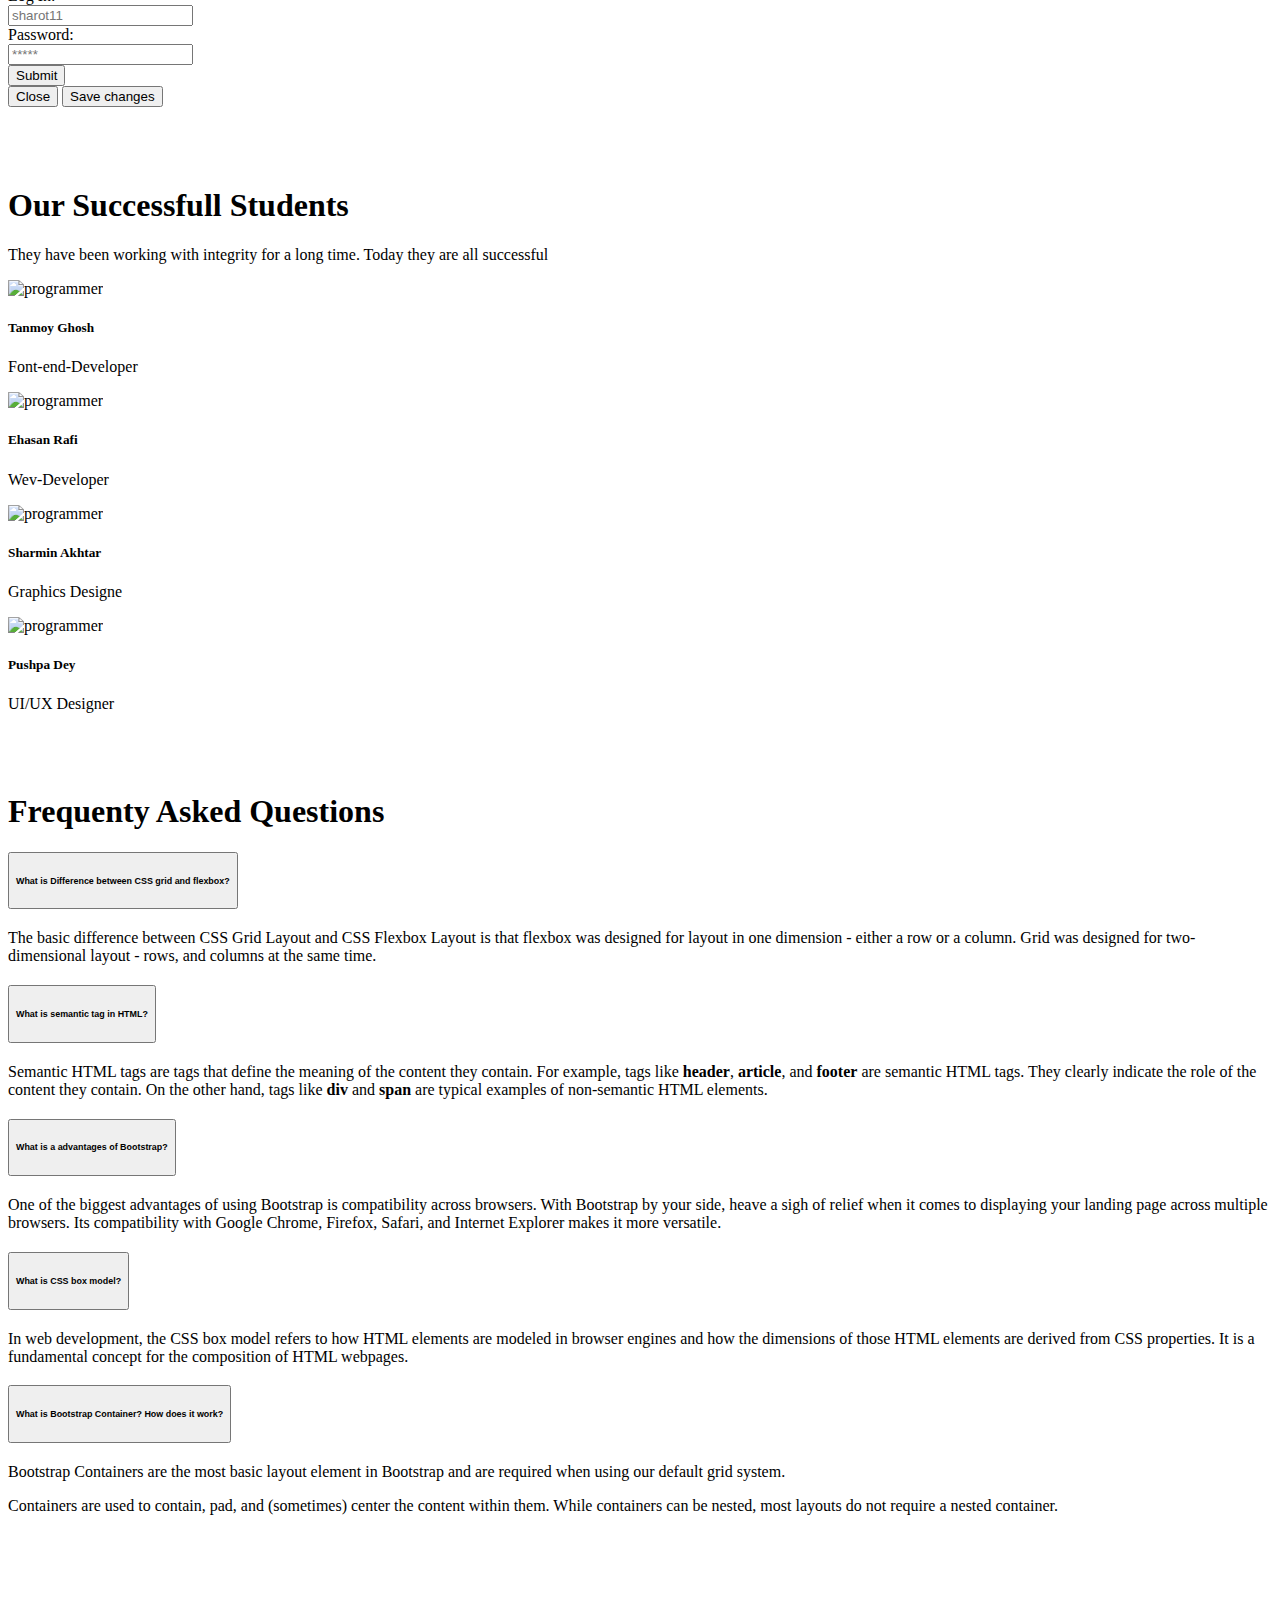
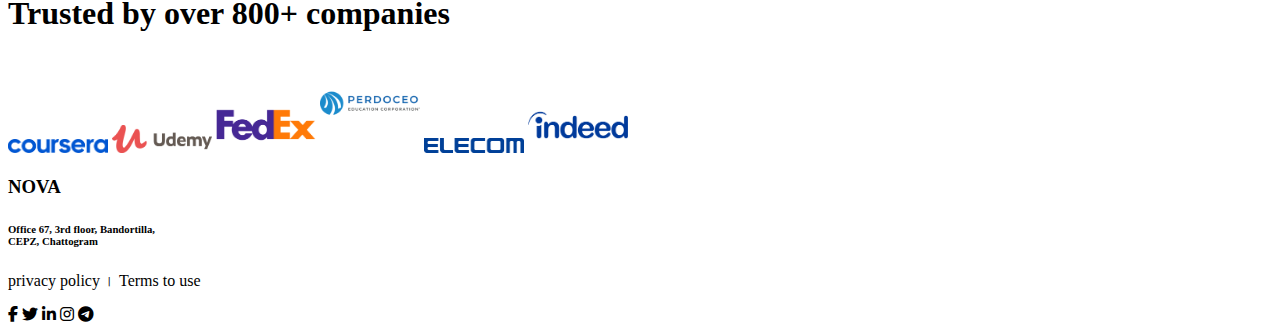
==== commit 44a6eefb: "sixth time" ====
--- a/index.html
+++ b/index.html
@@ -1,503 +1,532 @@
 <!DOCTYPE html>
 <html lang="en">
+
 <head>
-    <meta charset="UTF-8">
-    <meta http-equiv="X-UA-Compatible" content="IE=edge">
-    <meta name="viewport" content="width=device-width, initial-scale=1.0">
-    <link rel="icon" href="https://sndpbag4you.com/bootstrap.png"><title>Bootstrap</title>
-    
-    <link rel="stylesheet" href="./style.css">
-
-    <!-- Font aswame cdn -->
-    <link rel="stylesheet" href="https://cdnjs.cloudflare.com/ajax/libs/font-awesome/6.4.0/css/all.min.css">
-
-    <!-- Bootstrap CSS cdn lilnk -->
-    <link href="https://cdn.jsdelivr.net/npm/bootstrap@5.3.0-alpha3/dist/css/bootstrap.min.css" rel="stylesheet" integrity="sha384-KK94CHFLLe+nY2dmCWGMq91rCGa5gtU4mk92HdvYe+M/SXH301p5ILy+dN9+nJOZ" crossorigin="anonymous">
+  <meta charset="UTF-8">
+  <meta http-equiv="X-UA-Compatible" content="IE=edge">
+  <meta name="viewport" content="width=device-width, initial-scale=1.0">
+  <link rel="icon" href="https://sndpbag4you.com/bootstrap.png">
+  <title>Bootstrap</title>
+
+  <link rel="stylesheet" href="./style.css">
+
+  <!-- Font aswame cdn -->
+  <link rel="stylesheet" href="https://cdnjs.cloudflare.com/ajax/libs/font-awesome/6.4.0/css/all.min.css">
+
+  <!-- Bootstrap CSS cdn lilnk -->
+  <link href="https://cdn.jsdelivr.net/npm/bootstrap@5.3.0-alpha3/dist/css/bootstrap.min.css" rel="stylesheet"
+    integrity="sha384-KK94CHFLLe+nY2dmCWGMq91rCGa5gtU4mk92HdvYe+M/SXH301p5ILy+dN9+nJOZ" crossorigin="anonymous">
 </head>
+
 <body class="text-center">
 
-    <header class="container">
-        <!-- Navbar Start -->
-      
-        <nav class="navbar navbar-expand-lg navbar-dark bg-dark">
-          <div class="container-fluid">
-            <a class="navbar-brand" href="#">Navbar</a>
-            <button class="navbar-toggler" type="button" data-bs-toggle="collapse" data-bs-target="#navbarSupportedContent" aria-controls="navbarSupportedContent" aria-expanded="false" aria-label="Toggle navigation">
-              <span class="navbar-toggler-icon"></span>
+  <header class="container">
+    <!-- Navbar Start -->
+
+    <nav class="navbar navbar-expand-lg navbar-dark bg-dark">
+      <div class="container-fluid">
+        <a class="navbar-brand" href="#"><i class="fa-brands fa-java"></i>JavaScript</a>
+        <button class="navbar-toggler" type="button" data-bs-toggle="collapse" data-bs-target="#navbarSupportedContent"
+          aria-controls="navbarSupportedContent" aria-expanded="false" aria-label="Toggle navigation">
+          <span class="navbar-toggler-icon"></span>
+        </button>
+        <div class="collapse navbar-collapse" id="navbarSupportedContent">
+          <ul class="navbar-nav ms-auto mb-2 mb-lg-0">
+            <li class="nav-item">
+              <a class="nav-link" aria-current="page" href="#home">Home</a>
+            </li>
+            <li class="nav-item">
+              <a class="nav-link" href="#courses">Courses</a>
+            </li>
+            <li class="nav-item">
+              <a class="nav-link" href="#deals">Deals</a>
+            </li>
+            <li class="nav-item">
+              <a class="nav-link" href="#success">Success</a>
+            </li>
+            <li class="nav-item">
+              <a class="nav-link" href="#about">About</a>
+            </li>
+            <li class="nav-item">
+              <a class="nav-link" href="#register">Register</a>
+            </li>
+          </ul>
+          <ul class="navbar-nav ms-auto mb-2 mb-lg-0">
+            <li>
+              <!-- Button trigger modal -->
+              <button type="button" class="btn btn-primary" data-bs-toggle="modal" data-bs-target="#exampleModal">
+                Register
+              </button>
+
+              <!-- Modal -->
+              <div class="modal fade" id="exampleModal" tabindex="-1" aria-labelledby="exampleModalLabel"
+                aria-hidden="true">
+                <div class="modal-dialog">
+                  <div class="modal-content">
+                    <div class="modal-header">
+                      <h1 class="modal-title fs-5" id="exampleModalLabel">Register Hare</h1>
+                      <button type="button" class="btn-close" data-bs-dismiss="modal" aria-label="Close"></button>
+                    </div>
+                    <div class="modal-body">
+                      <form class="text-dark">
+                        <label for="log in">Log In</label><br>
+                        <input type="text" placeholder="sharot11"><br>
+                        <label for="password">Password</label><br>
+                        <input type="password" placeholder="*****"><br>
+                        <input class="btn btn-primary p-2" type="submit">
+                      </form>
+                    </div>
+                    <div class="modal-footer">
+                      <button type="button" class="btn btn-secondary" data-bs-dismiss="modal">Close</button>
+                      <button type="button" class="btn btn-primary">Save changes</button>
+                    </div>
+                  </div>
+                </div>
+              </div>
+            </li>
+          </ul>
+        </div>
+      </div>
+    </nav>
+
+    <!-- Navbar End -->
+  </header>
+
+
+  <!-- Banner Section start -->
+  <main class="container">
+    <section class="mt-4" id="home">
+
+      <div id="carouselExampleCaptions" class="carousel slide carousel-fade" data-bs-ride="carousel">
+        <div class="carousel-indicators">
+          <button type="button" data-bs-target="#carouselExampleCaptions" data-bs-slide-to="0" class="active"
+            aria-current="true" aria-label="Slide 1"></button>
+          <button type="button" data-bs-target="#carouselExampleCaptions" data-bs-slide-to="1"
+            aria-label="Slide 2"></button>
+          <button type="button" data-bs-target="#carouselExampleCaptions" data-bs-slide-to="2"
+            aria-label="Slide 3"></button>
+        </div>
+        <div class="carousel-inner">
+          <div class="carousel-item active">
+            <img src="./image/Carousale-1.png" class="d-block w-100" alt="Slide-1">
+            <div class="carousel-caption bg-dark bg-opacity-50">
+              <h1>We are believe in <br> timeless authentic <br> web design</h1>
+              <p>We design and develop services for customers of all sizes, <br> specializing in creating stylish,
+                modern websites, web <br> services and online stores.</p>
+              <button type="button" class="btn btn-primary btn-lg">Get Started</button>
+            </div>
+          </div>
+          <div class="carousel-item">
+            <img src="./image/Carousale-2.jpg" class="d-block w-100" alt="Slide-2">
+            <div class="carousel-caption  bg-dark bg-opacity-50">
+              <h1>We build cutting <br> edge websites and <br> experience</h1>
+              <p class="py-2">Thinking at the junction of beauty <br> and elegance to create strong, <br> lasting and
+                remarkable design and products.</p>
+              <button type="button" class="btn btn-primary btn-lg">Get Started</button>
+            </div>
+          </div>
+          <div class="carousel-item">
+            <img src="./image/Carousale-3.jpg" class="d-block w-100" alt="Slide-3">
+            <div class="carousel-caption bg-dark bg-opacity-50">
+              <h1>Let's make <br> something great <br> togather</h1>
+              <p class="py-2">We are specialized in modular systems, frontend web development, <br> and interface
+                design. Our superpower is a relentless drive to keep solutions simple, <br> both in design and code.</p>
+              <button type="button" class="btn btn-primary btn-lg">Get Started</button>
+            </div>
+          </div>
+        </div>
+        <button class="carousel-control-prev" type="button" data-bs-target="#carouselExampleCaptions"
+          data-bs-slide="prev">
+          <span class="carousel-control-prev-icon" aria-hidden="true"></span>
+          <span class="visually-hidden">Previous</span>
+        </button>
+        <button class="carousel-control-next" type="button" data-bs-target="#carouselExampleCaptions"
+          data-bs-slide="next">
+          <span class="carousel-control-next-icon" aria-hidden="true"></span>
+          <span class="visually-hidden">Next</span>
+        </button>
+      </div>
+
+
+    </section>
+    <!-- Banner Section End -->
+
+    <!-- Courses section Start -->
+
+    <section id="courses">
+      <h1 class="mt-5">Discover Our Popular <br> Courses</h1>
+      <p class="mb-5">Our courses are taught in a very simple <br> and fun way. Enroll the course of your choice now</p>
+      <div class="row text-start">
+        <!-- Card-1 -->
+        <div class="col-md-12 col-lg-6">
+          <div class="card mb-3">
+            <div class="row g-0">
+              <div class="col-md-4">
+                <img src="./Image/Course-1.jpg" class="imag" alt="Course">
+              </div>
+              <div class="col-md-8">
+                <div class="card-body">
+                  <h5 class="card-title">HTML</h5>
+                  <p class="card-text">HTML for Beginners - Build a Website & Launch ONLINE</p>
+                  <h6 class="text-primary">Price: 10$</h6>
+                </div>
+              </div>
+            </div>
+          </div>
+        </div>
+        <!-- Card-2 -->
+        <div class="col-md-12 col-lg-6">
+          <div class="card mb-3">
+            <div class="row g-0">
+              <div class="col-md-4">
+                <img src="./Image/Course-2.jpg" class="imag" alt="Course">
+              </div>
+              <div class="col-md-8">
+                <div class="card-body">
+                  <h5 class="card-title">CSS</h5>
+                  <p class="card-text">Build Websites from <br> Scratch with CSS</p>
+                  <h6 class="text-primary">Price: 20$</h6>
+                </div>
+              </div>
+            </div>
+          </div>
+        </div>
+        <!-- Card-3 -->
+        <div class="col-md-12 col-lg-6">
+          <div class="card mb-3">
+            <div class="row g-0">
+              <div class="col-md-4">
+                <img src="./Image/Course-3.jpg" class="imag" alt="Course">
+              </div>
+              <div class="col-md-8">
+                <div class="card-body">
+                  <h5 class="card-title">Bootstrap</h5>
+                  <p class="card-text">Bootstrap-5 - Certification Course for Beginners</p>
+                  <h6 class="text-primary">Price: 50$</h6>
+                </div>
+              </div>
+            </div>
+          </div>
+        </div>
+        <!-- Card-4 -->
+        <div class="col-md-12 col-lg-6">
+          <div class="card mb-3">
+            <div class="row g-0">
+              <div class="col-md-4">
+                <img src="./Image/Course-4.png" class="imag" alt="Course">
+              </div>
+              <div class="col-md-8">
+                <div class="card-body">
+                  <h5 class="card-title">Javascript</h5>
+                  <p class="card-text">The Complete JavaScript Course: From Zero to Expert!</p>
+                  <h6 class="text-primary">Price: 70$</h6>
+                </div>
+              </div>
+            </div>
+          </div>
+        </div>
+        <!-- Card-5 -->
+        <div class="col-md-12 col-lg-6">
+          <div class="card mb-3">
+            <div class="row g-0">
+              <div class="col-md-4">
+                <img src="./Image/Course-5.jpg" class="imag" alt="Course">
+              </div>
+              <div class="col-md-8">
+                <div class="card-body">
+                  <h5 class="card-title">Python</h5>
+                  <p class="card-text">Python - Certification Course for Beginners</p>
+                  <h6 class="text-primary">Price: 20$</h6>
+                </div>
+              </div>
+            </div>
+          </div>
+        </div>
+        <!-- Card-6 -->
+        <div class="col-md-12 col-lg-6">
+          <div class="card mb-3">
+            <div class="row g-0">
+              <div class="col-md-4">
+                <img src="./Image/Course-6.png" class="imag" alt="Course">
+              </div>
+              <div class="col-md-8">
+                <div class="card-body">
+                  <h5 class="card-title">UI/UX Designer</h5>
+                  <p class="card-text">Complete Web Designer: UI/UX, Figma, +more</p>
+                  <h6 class="text-primary">Price: 99$</h6>
+                </div>
+              </div>
+            </div>
+          </div>
+        </div>
+      </div>
+      <button type="button" class="btn btn-primary btn-lg m-5">View More Courses</button>
+    </section>
+    <!-- Courses section End -->
+
+
+    <!-- Deals Section Start -->
+    <section id="deals">
+
+      <div class="align-items-center row">
+        <div class=" col-sm-12 col-lg-5">
+          <img class="img-fluid" src="./image/Wev image.jpg" alt="developer">
+        </div>
+        <div class="col-sm-12 col-lg-7 text-start p-5">
+          <h1>Explore Our Institute</h1>
+          <p>When asking customers for a review via email, it's important to think from their perspective.
+
+            After all, they've already got what they want from you, be that a product or service, and may need a little
+            encouragement to take the time to leave feedback. Think like a consumer yourself and consider what would
+            make you more likely to submit a review.</p>
+
+          <p>Now you know the basics, it's time to learn from the best. We've gathered a selection of client review
+            request emails that consistently perform well. Through clever use of branding and persuasive, snappy
+            language, they've perfected the art of asking customers for reviews using the REVIEWS.io email templates.
+          </p>
+
+          <div class="row p-4">
+            <div class="col">
+              <h1>3K+</h1>
+              <p>Online Courses</p>
+            </div>
+            <div class="col">
+              <h1>500+</h1>
+              <p>Expert Member</p>
+            </div>
+
+            <div class="col">
+              <h1>2K+</h1>
+              <p>Rating and Review</p>
+            </div>
+          </div>
+          <button type="button" class="btn btn-primary btn-lg">Read More</button>
+        </div>
+      </div>
+    </section>
+    <!-- Deals Section End -->
+
+    <!-- Modal section start -->
+
+    <section class=" bg-info text-start">
+      <div class="d-lg-flex align-items-center justify-content-between p-5">
+        <div>
+          <h1>Ready to Join?</h1>
+          <p>It is long established fact that a reader will be distracted by the <br> readble contant of the page when
+            lookin at it's layout</p>
+        </div>
+        <div class="me-5">
+          <!-- Button trigger modal -->
+          <button type="button" class="btn btn-outline-dark btn-lg" data-bs-toggle="modal"
+            data-bs-target="#exampleModal">
+            Register
+          </button>
+
+          <!-- Modal -->
+          <div class="modal fade" id="exampleModal" tabindex="-1" aria-labelledby="exampleModalLabel"
+            aria-hidden="true">
+            <div class="modal-dialog">
+              <div class="modal-content">
+                <div class="modal-header">
+                  <h1 class="modal-title fs-5" id="exampleModalLabel">Register Hare</h1>
+                  <button type="button" class="btn-close" data-bs-dismiss="modal" aria-label="Close"></button>
+                </div>
+                <div class="modal-body">
+                  <form class="text-dark">
+                    <label for="log in">Log In:</label><br>
+                    <input type="text" placeholder="sharot11"><br>
+                    <label for="password">Password:</label><br>
+                    <input type="password" placeholder="*****"><br>
+                    <input class="btn btn-primary p-2" type="submit">
+                  </form>
+                </div>
+                <div class="modal-footer">
+                  <button type="button" class="btn btn-secondary" data-bs-dismiss="modal">Close</button>
+                  <button type="button" class="btn btn-primary">Save changes</button>
+                </div>
+              </div>
+            </div>
+          </div>
+        </div>
+      </div>
+    </section>
+    <!-- Modal section End -->
+
+    <!-- Successfull Students section start -->
+
+    <section class="container text-start" id="success">
+
+      <h1>Our Successfull Students </h1>
+      <p>They have been working with integrity for a long time. Today they are all successful</p>
+
+      <div class="row gy-3 my-3">
+        <div class="col-sm-6 col-md-3 col-lg-3">
+          <div class="card">
+            <img src="./Image/Programmer-2.jpg" class="card-img-top" alt="programmer">
+            <div class="card-body">
+              <h5 class="card-title">Tanmoy Ghosh</h5>
+              <p class="card-text">Font-end-Developer</p>
+            </div>
+          </div>
+        </div>
+        <div class="col-sm-6 col-md-3 col-lg-3">
+          <div class="card">
+            <img src="./Image/Programmer-3.jpg" class="card-img-top" alt="programmer">
+            <div class="card-body">
+              <h5 class="card-title">Ehasan Rafi</h5>
+              <p class="card-text">Wev-Developer</p>
+            </div>
+          </div>
+        </div>
+        <div class="col-sm-6 col-md-3 col-lg-3">
+          <div class="card">
+            <img src="./Image/Programmer-4.jpg" class="card-img-top" alt="programmer">
+            <div class="card-body">
+              <h5 class="card-title">Sharmin Akhtar</h5>
+              <p class="card-text">Graphics Designe</p>
+            </div>
+          </div>
+        </div>
+        <div class="col-sm-6 col-md-3 col-lg-3">
+          <div class="card">
+            <img src="./Image/Programmer-5.jpg" class="card-img-top" alt="programmer">
+            <div class="card-body">
+              <h5 class="card-title">Pushpa Dey</h5>
+              <p class="card-text">UI/UX Designer</p>
+            </div>
+          </div>
+        </div>
+      </div>
+    </section>
+    <!-- Successfull Students section En -->
+
+    <!-- QA Section Start -->
+
+    <section>
+
+      <h1>Frequenty Asked Questions</h1>
+      <p></p>
+      <div class="accordion" id="accordionExample">
+        <div class="accordion-item">
+          <h2 class="accordion-header">
+            <button class="accordion-button" type="button" data-bs-toggle="collapse" data-bs-target="#collapseOne"
+              aria-expanded="true" aria-controls="collapseOne">
+              <h6>What is Difference between CSS grid and flexbox?</h6>
             </button>
-            <div class="collapse navbar-collapse" id="navbarSupportedContent">
-              <ul class="navbar-nav ms-auto mb-2 mb-lg-0">
-                <li class="nav-item">
-                  <a class="nav-link" aria-current="page" href="#home">Home</a>
-                </li>
-                <li class="nav-item">
-                  <a class="nav-link" href="#courses">Courses</a>
-                </li>
-                <li class="nav-item">
-                  <a class="nav-link" href="#deals">Deals</a>
-                </li>
-                <li class="nav-item">
-                  <a class="nav-link" href="#success">Success</a>
-                </li>
-                <li class="nav-item">
-                  <a class="nav-link" href="#about">About</a>
-                </li>
-                <li class="nav-item">
-                  <a class="nav-link" href="#register">Register</a>
-                </li>
-              </ul>
-              <ul class="navbar-nav ms-auto mb-2 mb-lg-0">
-                  <li>
-                          <!-- Button trigger modal -->
-  <button type="button" class="btn btn-primary" data-bs-toggle="modal" data-bs-target="#exampleModal">
-    Register
-    </button>
-  
-  <!-- Modal -->
-  <div class="modal fade" id="exampleModal" tabindex="-1" aria-labelledby="exampleModalLabel" aria-hidden="true">
-    <div class="modal-dialog">
-      <div class="modal-content">
-        <div class="modal-header">
-          <h1 class="modal-title fs-5" id="exampleModalLabel">Register Hare</h1>
-          <button type="button" class="btn-close" data-bs-dismiss="modal" aria-label="Close"></button>
-        </div>
-        <div class="modal-body">
-          <form class="text-dark">
-              <label for="log in">Log In</label><br>
-              <input type="text" placeholder="sharot11"><br>
-              <label for="password">Password</label><br>
-              <input type="password" placeholder="*****"><br>
-              <input class="btn btn-primary p-2" type="submit">
-          </form>
-        </div>
-        <div class="modal-footer">
-          <button type="button" class="btn btn-secondary" data-bs-dismiss="modal">Close</button>
-          <button type="button" class="btn btn-primary">Save changes</button>
-        </div>
-      </div>
-    </div>
+          </h2>
+          <div id="collapseOne" class="accordion-collapse collapse show" data-bs-parent="#accordionExample">
+            <div class="accordion-body text-start">
+              The basic difference between CSS Grid Layout and CSS Flexbox Layout is that flexbox was designed for
+              layout in one dimension - either a row or a column. Grid was designed for two-dimensional layout - rows,
+              and columns at the same time.
+            </div>
+          </div>
+        </div>
+        <div class="accordion-item">
+          <h2 class="accordion-header">
+            <button class="accordion-button collapsed" type="button" data-bs-toggle="collapse"
+              data-bs-target="#collapseTwo" aria-expanded="false" aria-controls="collapseTwo">
+              <h6>What is semantic tag in HTML?</h6>
+            </button>
+          </h2>
+          <div id="collapseTwo" class="accordion-collapse collapse" data-bs-parent="#accordionExample">
+            <div class="accordion-body text-start">
+              Semantic HTML tags are tags that define the meaning of the content they contain. For example, tags like
+              <b>header</b>, <b>article</b>, and <b>footer</b> are semantic HTML tags. They clearly indicate the role of
+              the content they contain. On the other hand, tags like <b>div</b> and <b>span</b> are typical examples of
+              non-semantic HTML elements.
+            </div>
+          </div>
+        </div>
+        <div class="accordion-item">
+          <h2 class="accordion-header">
+            <button class="accordion-button collapsed" type="button" data-bs-toggle="collapse"
+              data-bs-target="#collapseThree" aria-expanded="false" aria-controls="collapseThree">
+              <h6>What is a advantages of Bootstrap?</h6>
+            </button>
+          </h2>
+          <div id="collapseThree" class="accordion-collapse collapse" data-bs-parent="#accordionExample">
+            <div class="accordion-body text-start">
+              One of the biggest advantages of using Bootstrap is compatibility across browsers. With Bootstrap by your
+              side, heave a sigh of relief when it comes to displaying your landing page across multiple browsers. Its
+              compatibility with Google Chrome, Firefox, Safari, and Internet Explorer makes it more versatile.
+            </div>
+          </div>
+        </div>
+        <div class="accordion-item">
+          <h2 class="accordion-header">
+            <button class="accordion-button collapsed" type="button" data-bs-toggle="collapse"
+              data-bs-target="#collapseFour" aria-expanded="false" aria-controls="collapseFour">
+              <h6>What is CSS box model?</h6>
+            </button>
+          </h2>
+          <div id="collapseFour" class="accordion-collapse collapse" data-bs-parent="#accordionExample">
+            <div class="accordion-body text-start">
+              In web development, the CSS box model refers to how HTML elements are modeled in browser engines and how
+              the dimensions of those HTML elements are derived from CSS properties. It is a fundamental concept for the
+              composition of HTML webpages.
+            </div>
+          </div>
+        </div>
+        <div class="accordion-item">
+          <h2 class="accordion-header">
+            <button class="accordion-button collapsed" type="button" data-bs-toggle="collapse"
+              data-bs-target="#collapseFive" aria-expanded="false" aria-controls="collapseFive">
+              <h6>What is Bootstrap Container? How does it work?</h6>
+            </button>
+          </h2>
+          <div id="collapseFive" class="accordion-collapse collapse" data-bs-parent="#accordionExample">
+            <div class="accordion-body text-start">
+              <p>Bootstrap Containers are the most basic layout element in Bootstrap and are required when using our
+                default grid system. </p>
+
+              <p>Containers are used to contain, pad, and (sometimes) center the content within them. While containers
+                can be nested, most layouts do not require a nested container.</p>
+            </div>
+          </div>
+        </div>
+      </div>
+
+    </section>
+    <!-- QA Section End-->
+
+
+
+  </main>
+
+  <div class="d-none d-xl-block">
+
+    <h1>Trusted by over 800+ companies</h1>
+
+    <img src="./image/Company logo/Company logo-1.png" class="img-fluid mx-4" width="100px" alt="logo image-2">
+    <img src="./image/Company logo/Company logo-2.png" class="img-fluid mx-4" width="100px" alt="logo-image-3">
+    <img src="./image/Company logo/Company logo-3.png" class="img-fluid mx-4" width="100px" alt="logo image-4">
+    <img src="./image/Company logo/Company logo-4.png" class="img-fluid mx-4" width="100px" alt="logo image-5">
+    <img src="./image/Company logo/Company logo-5.png" class="img-fluid mx-4" width="100px" alt="logo image-1">
+    <img src="./image/Company logo/Company logo-6.png" class="img-fluid mx-4" width="100px" alt="logo image-6">
   </div>
-                  </li>
-              </ul>
-            </div>
-          </div>
-        </nav>
-
-        <!-- Navbar End -->
-    </header>
-
-
-    <!-- Banner Section start -->
-    <main class="container" >
-        <section class="mt-4" id="home">
-          
-          <div id="carouselExampleCaptions" class="carousel slide carousel-fade" data-bs-ride="carousel">
-            <div class="carousel-indicators">
-              <button type="button" data-bs-target="#carouselExampleCaptions" data-bs-slide-to="0" class="active" aria-current="true" aria-label="Slide 1"></button>
-              <button type="button" data-bs-target="#carouselExampleCaptions" data-bs-slide-to="1" aria-label="Slide 2"></button>
-              <button type="button" data-bs-target="#carouselExampleCaptions" data-bs-slide-to="2" aria-label="Slide 3"></button>
-            </div>
-            <div class="carousel-inner">
-              <div class="carousel-item active">
-                <img src="./image/Carousale-1.png" class="d-block w-100" alt="Slide-1">
-                <div class="carousel-caption d-none d-md-block mb-5 bg-dark bg-opacity-50">
-                  <h1>We are believe in <br> timeless authentic <br> web design</h1>
-                  <p>We design and develop services for customers of all sizes, <br> specializing in creating stylish, modern websites, web <br> services and online stores.</p>
-                  <button type="button" class="btn btn-primary btn-lg">Get Started</button>
-                </div>
-              </div>
-              <div class="carousel-item">
-                <img src="./image/Carousale-2.jpg" class="d-block w-100" alt="Slide-2">
-                <div class="carousel-caption d-none d-md-block mb-5 bg-dark bg-opacity-50">
-                  <h1>We build cutting <br> edge websites and <br> experience</h1>
-                  <p class="py-2">Thinking at the junction of beauty <br> and elegance to create strong, <br> lasting and remarkable design and products.</p>
-                  <button type="button" class="btn btn-primary btn-lg">Get Started</button>
-                </div>
-              </div>
-              <div class="carousel-item">
-                <img src="./image/Carousale-3.jpg" class="d-block w-100" alt="Slide-3">
-                <div class="carousel-caption d-none d-md-block mb-5 bg-dark bg-opacity-50">
-                  <h1>Let's make <br> something great <br> togather</h1>
-                  <p class="py-2">We are specialized in modular systems, frontend web development, <br> and interface design. Our superpower is a relentless drive to keep solutions simple, <br> both in design and code.</p>
-                  <button type="button" class="btn btn-primary btn-lg">Get Started</button>
-                </div>
-              </div>
-            </div>
-            <button class="carousel-control-prev" type="button" data-bs-target="#carouselExampleCaptions" data-bs-slide="prev">
-              <span class="carousel-control-prev-icon" aria-hidden="true"></span>
-              <span class="visually-hidden">Previous</span>
-            </button>
-            <button class="carousel-control-next" type="button" data-bs-target="#carouselExampleCaptions" data-bs-slide="next">
-              <span class="carousel-control-next-icon" aria-hidden="true"></span>
-              <span class="visually-hidden">Next</span>
-            </button>
-          </div>
-        
-
-        </section>
-      <!-- Banner Section End -->
-
-      <!-- Courses section Start -->
-      
-      <section id="courses">
-        <h1 class="mt-5">Discover Our Popular <br> Courses</h1>
-        <p class="mb-2">Our courses are taught in a very simple <br> and fun way. Enroll the course of your choice now</p>
-        <div class="row">
-          <!-- Card-1 -->
-          <div class="col col-lg-6 col-md-12 col-sm-12">
-            <div class="card mb-3" style="max-width: 540px; height: 150px;">
-              <div class="row g-0 align-items-center">
-                <div class="col-md-4 h-0">
-                  <img src="./image/Course-1.png" class="img-fluid" alt="HTML">
-                </div>
-                <div class="col-md-8">
-                  <div class="card-body text-start">
-                    <h5 class="card-title">HTML</h5>
-                    <p class="card-text">HTML for Beginners - Build a Website & Launch ONLINE</p>
-                    <h6 class="text-primary">Price: 10$</h6>
-                  </div>
-                </div>
-              </div>
-            </div>
-          </div>
-          <!-- Card-2 -->
-          <div class="col col-lg-6 col-md-12 col-sm-12">
-            <div class="card mb-3" style="max-width: 540px; height: 150px;">
-              <div class="row g-0 align-items-center">
-                <div class="col-md-4 h-0">
-                  <img src="./image/Course-2.jpg" class="img-fluid rounded-start" alt="HTML">
-                </div>
-                <div class="col-md-8">
-                  <div class="card-body text-start">
-                    <h5 class="card-title">CSS</h5>
-                    <p class="card-text">Build Websites from Scratch with CSS</p>
-                    <h6 class="text-primary">Price: 20$</h6>
-                  </div>
-                </div>
-              </div>
-            </div>
-          </div>
-
-          <!-- Card-3 -->
-
-          <div class="col col-lg-6 col-md-12 col-sm-12">
-            <div class="card mb-3" style="max-width: 540px; height: 150px;">
-              <div class="row g-0 align-items-center">
-                <div class="col-md-4 h-0">
-                  <img src="./image/course-3.jpg" class="img-fluid rounded-start" alt="HTML">
-                </div>
-                <div class="col-md-8">
-                  <div class="card-body text-start">
-                    <h5 class="card-title">Bootstrap</h5>
-                    <p class="card-text">Bootstrap-5 - Certification Course for Beginners</p>
-                    <h6 class="text-primary">Price: 50$</h6>
-                  </div>
-                </div>
-              </div>
-            </div>
-          </div>
-
-            <!-- Card-4 -->
-
-          <div class="col col-lg-6 col-md-12 col-sm-12">
-            <div class="card mb-3" style="max-width: 540px; height: 150px;">
-              <div class="row g-0 align-items-center">
-                <div class="col-md-4 h-0">
-                  <img src="./image/course-4.jpg" class="img-fluid rounded-start" alt="HTML">
-                </div>
-                <div class="col-md-8">
-                  <div class="card-body text-start">
-                    <h5 class="card-title">Javascript</h5>
-                    <p class="card-text">The Complete JavaScript Course: From Zero to Expert!</p>
-                    <h6 class="text-primary">Price: 70$</h6>
-                  </div>
-                </div>
-              </div>
-            </div>
-          </div>
-
-            <!-- Card-5 -->
-
-          <div class="col col-lg-6 col-md-12 col-sm-12">
-            <div class="card mb-3" style="max-width: 540px; height: 150px;">
-              <div class="row g-0 align-items-center">
-                <div class="col-md-4 h-0">
-                  <img src="./image/course-5.jpg" class="img-fluid rounded-start" alt="HTML">
-                </div>
-                <div class="col-md-8">
-                  <div class="card-body text-start">
-                    <h5 class="card-title">Python</h5>
-                    <p class="card-text">Python - Certification Course for Beginners</p>
-                    <h6 class="text-primary">Price: 20$</h6>
-                  </div>
-                </div>
-              </div>
-            </div>
-          </div>
-
-            <!-- Card-6 -->
-
-          <div class="col col-lg-6 col-md-12 col-sm-12">
-            <div class="card mb-3" style="max-width: 540px; height: 150px;">
-              <div class="row g-0 align-items-center">
-                <div class="col-md-4 h-auto">
-                  <img src="./image/course-6.jpg" class="img-fluid rounded-start" alt="HTML">
-                </div>
-                <div class="col-md-8">
-                  <div class="card-body text-start">
-                    <h5 class="card-title">UI/UX Design</h5>
-                    <p class="card-text">Complete Web Designer in 2023: UI/UX, Figma, +more</p>
-                    <h6 class="text-primary">Price: 99$</h6>
-                  </div>
-                </div>
-              </div>
-            </div>
-          </div>
-
-        </div>
-        <button type="button" class="btn btn-primary btn-lg m-5">View More Courses</button>
-
-      </section>
-
-      <!-- Courses section End -->
-
-      <!-- Deals Section Start -->
-
-      <section id="deals">
-         
-          <div class= "align-items-center row" >
-            <div class="col-5">
-              <img class="img-fluid" src="./image/Wev image.jpg" alt="">
-            </div>
-            <div class="col-7 text-start p-5">
-              <h1>Explore Our Institute</h1>
-              <p>When asking customers for a review via email, it's important to  think from their perspective.
-  
-                After all, they've already got what they want from you, be that a product or service, and may need a little encouragement to take the time to leave feedback. Think like a consumer yourself and consider what would make you more likely to submit a review.</p>
-
-                <p>Now you know the basics, it's time to learn from the best. We've gathered a selection of client review request emails that consistently perform well. Through clever use of branding and persuasive,  snappy language, they've perfected the art of asking customers for reviews using the  REVIEWS.io email templates.</p>
-
-                <div class="row p-4">
-                  <div class="col">
-                      <h1>3K+</h1>
-                      <p>Online Courses</p>
-                  </div>
-                  <div class="col">
-                    <h1>500+</h1>
-                    <p>Expert Member</p>
-                  </div>
-                  
-                  <div class="col">
-                    <h1>2K+</h1>
-                    <p>Rating and Review</p>
-                  </div>
-                </div>
-                <button type="button" class="btn btn-primary btn-lg">Read More</button>
-              </div>             
-          </div>        
-      </section>
-      <!-- Deals Section End -->
-
-      <!-- Modal section start -->
-      
-      <section class=" bg-info text-start">
-        <div class="d-flex align-items-center justify-content-between p-5">
-          <div>
-            <h1>Ready to Join?</h1>
-            <p>It is long established fact that a reader will be distracted by the <br> readble contant of the page when lookin at it's layout</p>
-          </div>
-            <div class="me-5">
-                      <!-- Button trigger modal -->
-                      <button type="button" class="btn btn-outline-dark btn-lg" data-bs-toggle="modal" data-bs-target="#exampleModal">
-                        Register
-                      </button>
-            
-                 <!-- Modal -->
-                <div class="modal fade" id="exampleModal" tabindex="-1" aria-labelledby="exampleModalLabel" aria-hidden="true">
-                  <div class="modal-dialog">
-                      <div class="modal-content">
-                        <div class="modal-header">
-                              <h1 class="modal-title fs-5" id="exampleModalLabel">Register Hare</h1>
-                             <button type="button" class="btn-close" data-bs-dismiss="modal" aria-label="Close"></button>
-                        </div>
-                        <div class="modal-body">
-                            <form class="text-dark">
-                              <label for="log in">Log In:</label><br>
-                              <input type="text" placeholder="sharot11"><br>
-                              <label for="password">Password:</label><br>
-                              <input type="password" placeholder="*****"><br>
-                              <input class="btn btn-primary p-2" type="submit">
-                            </form>
-                        </div>
-                        <div class="modal-footer">
-                            <button type="button" class="btn btn-secondary" data-bs-dismiss="modal">Close</button>
-                            <button type="button" class="btn btn-primary">Save changes</button>
-                        </div>
-                      </div>
-                  </div>
-            </div>
-            </div>
-        </div>
-      </section>
-      <!-- Modal section End -->
-      
-      <!-- Successfull Students section start -->
-      
-      <section class="container text-start" id="success">
-
-        <h1>Our Successfull Students </h1>
-        <p>They have been working with integrity for a long time. Today they are all successful</p>
-
-        <div class="row gx-5">
-
-          <div class="col-lg-3">
-            <div class="card" style="width: 18rem;">
-              <img src="./image/Programmer-5.jpg" class="card-img-top" alt="develpoer">
-              <div class="card-body">
-                <h5 class="card-title">Tanmoy Ghosh</h5>
-                <p class="card-text">Font-end-Developer</p>
-              </div>
-            </div>
-          </div>
-          <div class="col-lg-3">
-            <div class="card" style="width: 18rem;">
-              <img src="./image/Programmer-2.jpg" class="card-img-top" alt="...">
-              <div class="card-body">
-                <h5 class="card-title">Ehasan Rafi</h5>
-                <p class="card-text">Wev-Developer</p>
-              </div>
-            </div>
-          </div>
-          <div class="col-lg-3">
-            <div class="card" style="width: 18rem;">
-              <img src="./image/Programmer-3.jpg" class="card-img-top" alt="...">
-              <div class="card-body">
-                <h5 class="card-title">Sharmin Akhtar</h5>
-                <p class="card-text">Graphics Designer</p>
-              </div>
-            </div>
-          </div>
-          <div class="col-lg-3">
-            <div class="card" style="width: 18rem;">
-              <img src="./image/Programmer-4.jpg" class="card-img-top" alt="...">
-              <div class="card-body">
-                <h5 class="card-title">Pushpa Rani Dey</h5>
-                <p class="card-text">UI/UX Designer</p>
-              </div>
-            </div>
-          </div>         
-        </div>         
-      </section>
-      <!-- Successfull Students section En -->
- 
-      <!-- QA Section Start -->
-
-      <section>
-
-        <h1>Frequenty Asked Questions</h1>
-        <p></p>
-        <div class="accordion" id="accordionExample">
-          <div class="accordion-item">
-            <h2 class="accordion-header">
-              <button class="accordion-button" type="button" data-bs-toggle="collapse" data-bs-target="#collapseOne" aria-expanded="true" aria-controls="collapseOne">
-                <h6>What is Difference between CSS grid and flexbox?</h6>
-              </button>
-            </h2>
-            <div id="collapseOne" class="accordion-collapse collapse show" data-bs-parent="#accordionExample">
-              <div class="accordion-body text-start">
-                The basic difference between CSS Grid Layout and CSS Flexbox Layout is that flexbox was designed for layout in one dimension - either a row or a column. Grid was designed for two-dimensional layout - rows, and columns at the same time.
-              </div>
-            </div>
-          </div>
-          <div class="accordion-item">
-            <h2 class="accordion-header">
-              <button class="accordion-button collapsed" type="button" data-bs-toggle="collapse" data-bs-target="#collapseTwo" aria-expanded="false" aria-controls="collapseTwo">
-               <h6>What is semantic tag in HTML?</h6>
-              </button>
-            </h2>
-            <div id="collapseTwo" class="accordion-collapse collapse" data-bs-parent="#accordionExample">
-              <div class="accordion-body text-start">
-                Semantic HTML tags are tags that define the meaning of the content they contain. For example, tags like <b>header</b>, <b>article</b>, and <b>footer</b> are semantic HTML tags. They clearly indicate the role of the content they contain. On the other hand, tags like <b>div</b> and <b>span</b> are typical examples of non-semantic HTML elements.
-              </div>
-            </div>
-          </div>
-          <div class="accordion-item">
-            <h2 class="accordion-header">
-              <button class="accordion-button collapsed" type="button" data-bs-toggle="collapse" data-bs-target="#collapseThree" aria-expanded="false" aria-controls="collapseThree">
-                <h6>What is a advantages of Bootstrap?</h6>
-              </button>
-            </h2>
-            <div id="collapseThree" class="accordion-collapse collapse" data-bs-parent="#accordionExample">
-              <div class="accordion-body text-start">
-                One of the biggest advantages of using Bootstrap is compatibility across browsers. With Bootstrap by your side, heave a sigh of relief when it comes to displaying your landing page across multiple browsers. Its compatibility with Google Chrome, Firefox, Safari, and Internet Explorer makes it more versatile.
-              </div>
-            </div>
-          </div>
-          <div class="accordion-item">
-            <h2 class="accordion-header">
-              <button class="accordion-button collapsed" type="button" data-bs-toggle="collapse" data-bs-target="#collapseFour" aria-expanded="false" aria-controls="collapseFour">
-                <h6>What is CSS box model?</h6>
-              </button>
-            </h2>
-            <div id="collapseFour" class="accordion-collapse collapse" data-bs-parent="#accordionExample">
-              <div class="accordion-body text-start">
-                In web development, the CSS box model refers to how HTML elements are modeled in browser engines and how the dimensions of those HTML elements are derived from CSS properties. It is a fundamental concept for the composition of HTML webpages.
-              </div>
-            </div>
-          </div>
-          <div class="accordion-item">
-            <h2 class="accordion-header">
-              <button class="accordion-button collapsed" type="button" data-bs-toggle="collapse" data-bs-target="#collapseFive" aria-expanded="false" aria-controls="collapseFive">
-                <h6>What is Bootstrap Container? How does it work?</h6>
-              </button>
-            </h2>
-            <div id="collapseFive" class="accordion-collapse collapse" data-bs-parent="#accordionExample">
-              <div class="accordion-body text-start">
-                <p>Bootstrap Containers are the most basic layout element in Bootstrap and are required when using our default grid system. </p>
-
-                <p>Containers are used to contain, pad, and (sometimes) center the content within them. While containers can be nested, most layouts do not require a nested container.</p>
-              </div>
-            </div>
-          </div>
-        </div>
-
-      </section>    
-      <!-- QA Section End-->
-
-
-
-    </main>
-
-    <div class="d-none d-xl-block">
-
-      <h1>Trusted by over 800+ companies</h1>
-   
-      <img src="./image/Company logo/Company logo-1.png" class="img-fluid mx-4" width="100px" alt="logo image-2">
-      <img src="./image/Company logo/Company logo-2.png" class="img-fluid mx-4" width="100px" alt="logo-image-3">
-      <img src="./image/Company logo/Company logo-3.png" class="img-fluid mx-4" width="100px" alt="logo image-4">
-      <img src="./image/Company logo/Company logo-4.png" class="img-fluid mx-4" width="100px" alt="logo image-5">
-      <img src="./image/Company logo/Company logo-5.png" class="img-fluid mx-4" width="100px" alt="logo image-1">
-      <img src="./image/Company logo/Company logo-6.png" class="img-fluid mx-4" width="100px" alt="logo image-6">
-    </div>
-
-    <!-- Footer start -->
-    
-    <footer class="text-center bg-dark text-white p-5 mt-5 h-100">
-          <h3>NOVA</h3>
-          <h6 class="my-4">Office 67, 3rd floor, Bandortilla, <br> CEPZ, Chattogram </h6>
-          <p class="opacity-10">privacy policy । Terms to use </p>
-          <i class="fa-brands fa-facebook-f"></i>
-          <i class="fa-brands fa-twitter ms-2"></i>
-          <i class="fa-brands fa-linkedin-in mx-2"></i>
-          <i class="fa-brands fa-instagram me-2"></i>
-          <i class="fa-brands fa-telegram"></i>
-    </footer>
-   
-    <!-- Footer End -->
-
-
-
-    <!-- Bootstrap Javascript cnd link -->
-    <script src="https://cdn.jsdelivr.net/npm/bootstrap@5.3.0-alpha3/dist/js/bootstrap.bundle.min.js" integrity="sha384-ENjdO4Dr2bkBIFxQpeoTz1HIcje39Wm4jDKdf19U8gI4ddQ3GYNS7NTKfAdVQSZe" crossorigin="anonymous"></script>
+
+  <!-- Footer start -->
+
+  <footer class="text-center bg-dark text-white p-5 mt-5 h-100">
+    <h3>NOVA</h3>
+    <h6 class="my-4">Office 67, 3rd floor, Bandortilla, <br> CEPZ, Chattogram </h6>
+    <p class="opacity-10">privacy policy । Terms to use </p>
+    <i class="fa-brands fa-facebook-f"></i>
+    <i class="fa-brands fa-twitter ms-2"></i>
+    <i class="fa-brands fa-linkedin-in mx-2"></i>
+    <i class="fa-brands fa-instagram me-2"></i>
+    <i class="fa-brands fa-telegram"></i>
+  </footer>
+
+  <!-- Footer End -->
+
+
+
+  <!-- Bootstrap Javascript cnd link -->
+  <script src="https://cdn.jsdelivr.net/npm/bootstrap@5.3.0-alpha3/dist/js/bootstrap.bundle.min.js"
+    integrity="sha384-ENjdO4Dr2bkBIFxQpeoTz1HIcje39Wm4jDKdf19U8gI4ddQ3GYNS7NTKfAdVQSZe"
+    crossorigin="anonymous"></script>
 </body>
+
 </html>--- a/style.css
+++ b/style.css
@@ -3,3 +3,7 @@
     margin-bottom: 5em;
     /* background-color: #ddd; */
 }
+.imag{
+    width: 100%;
+    height: 100%;
+}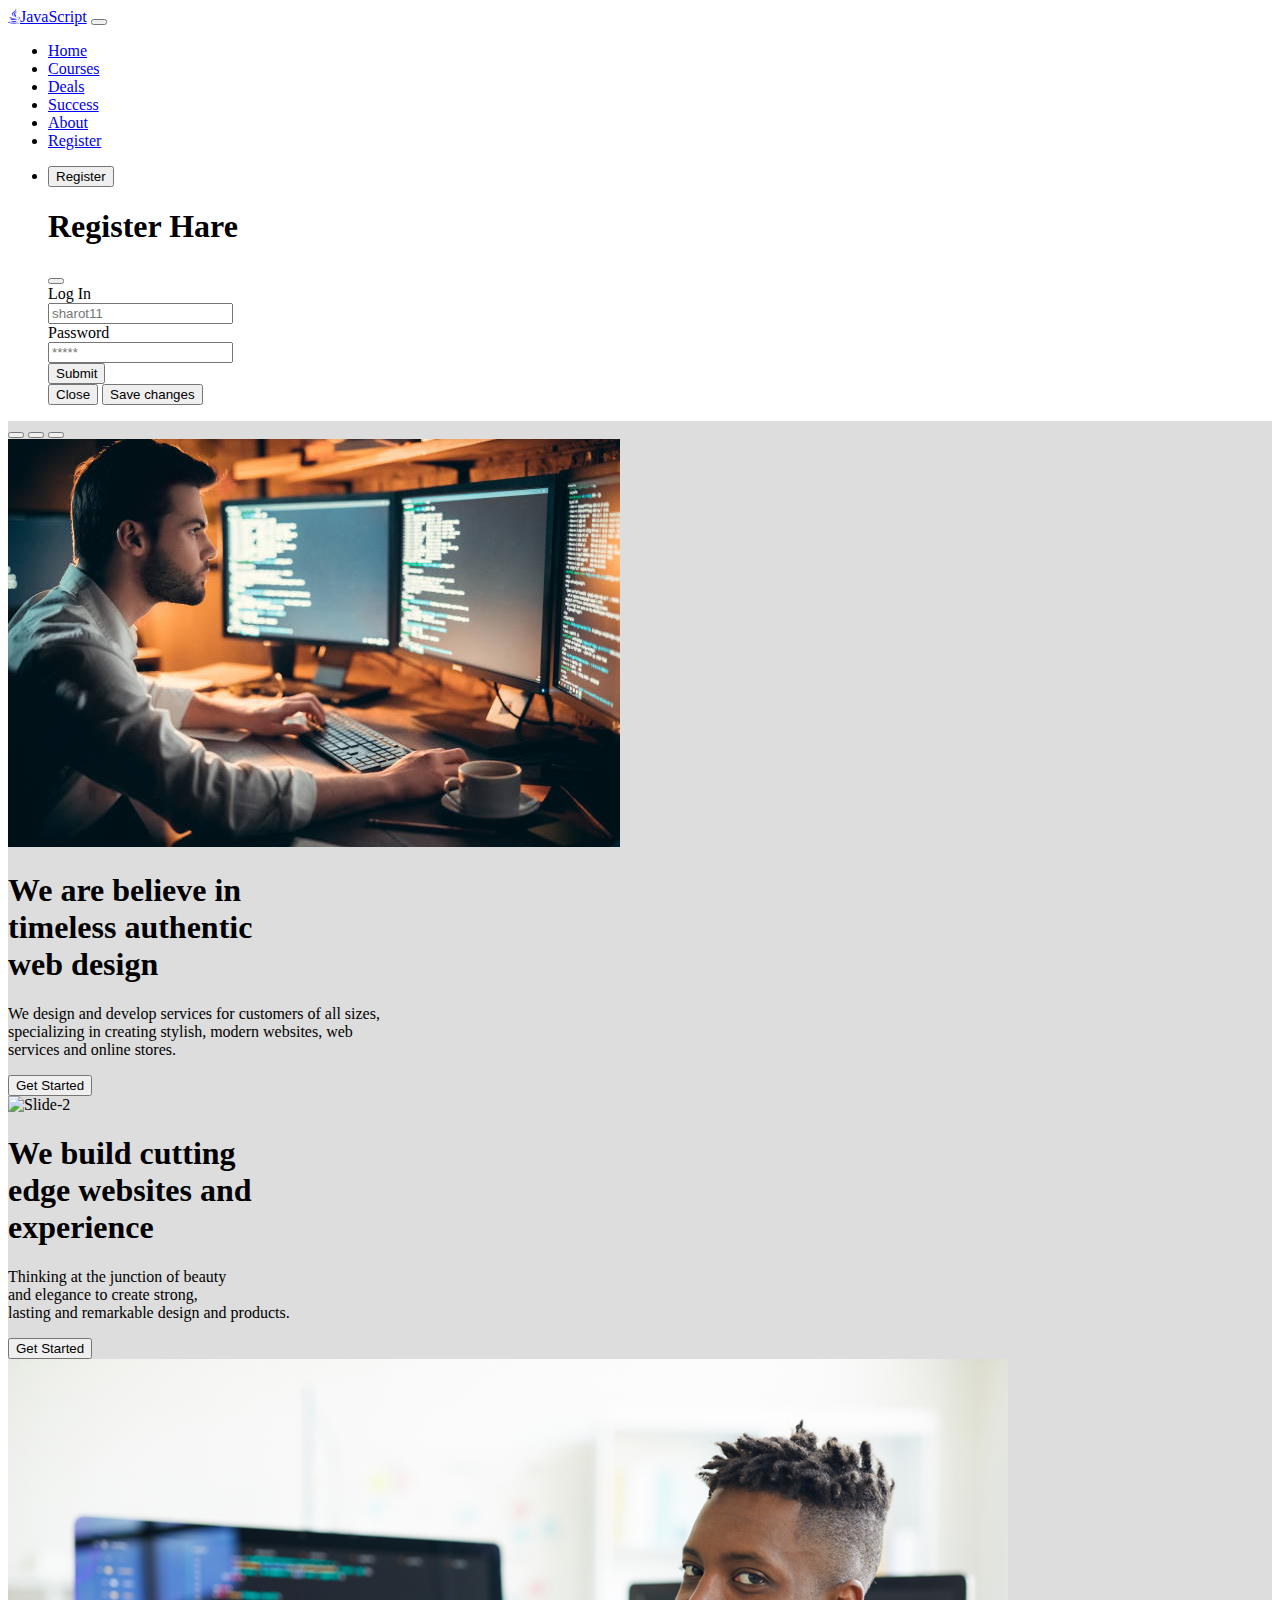
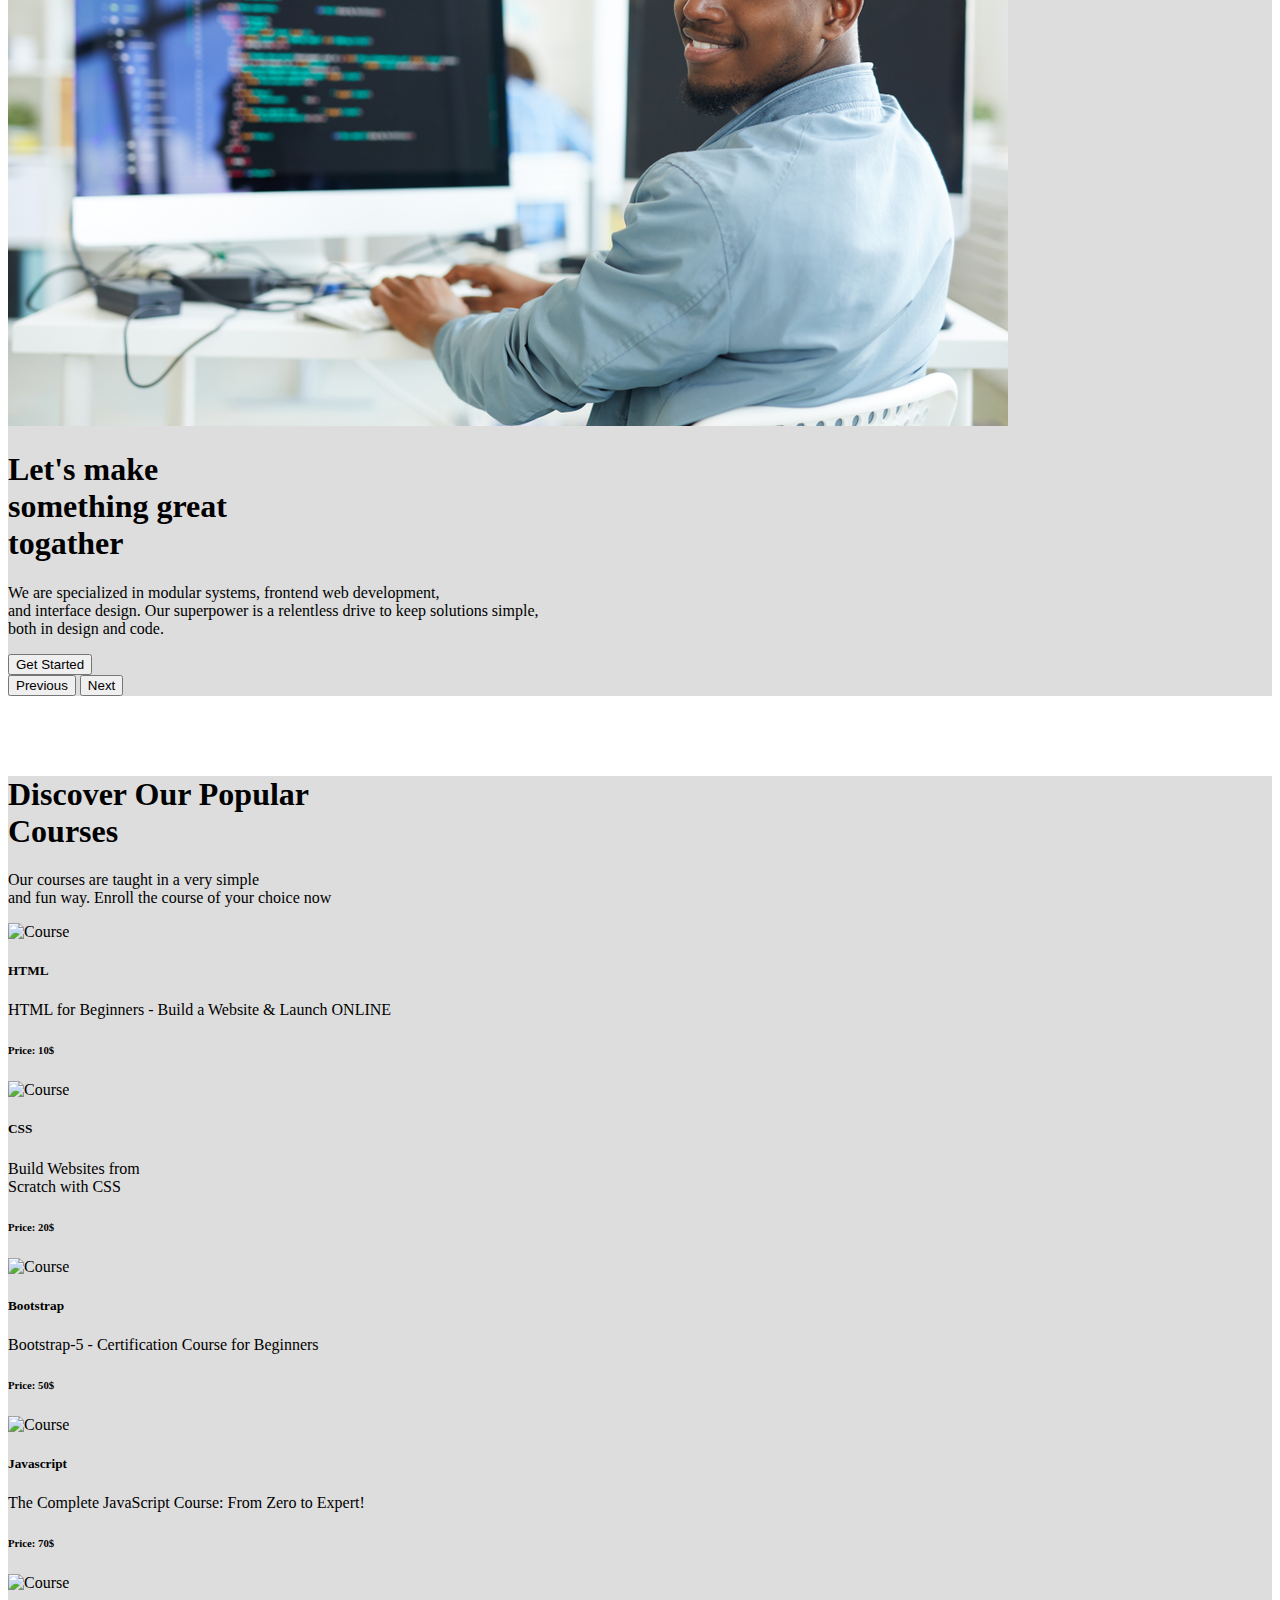
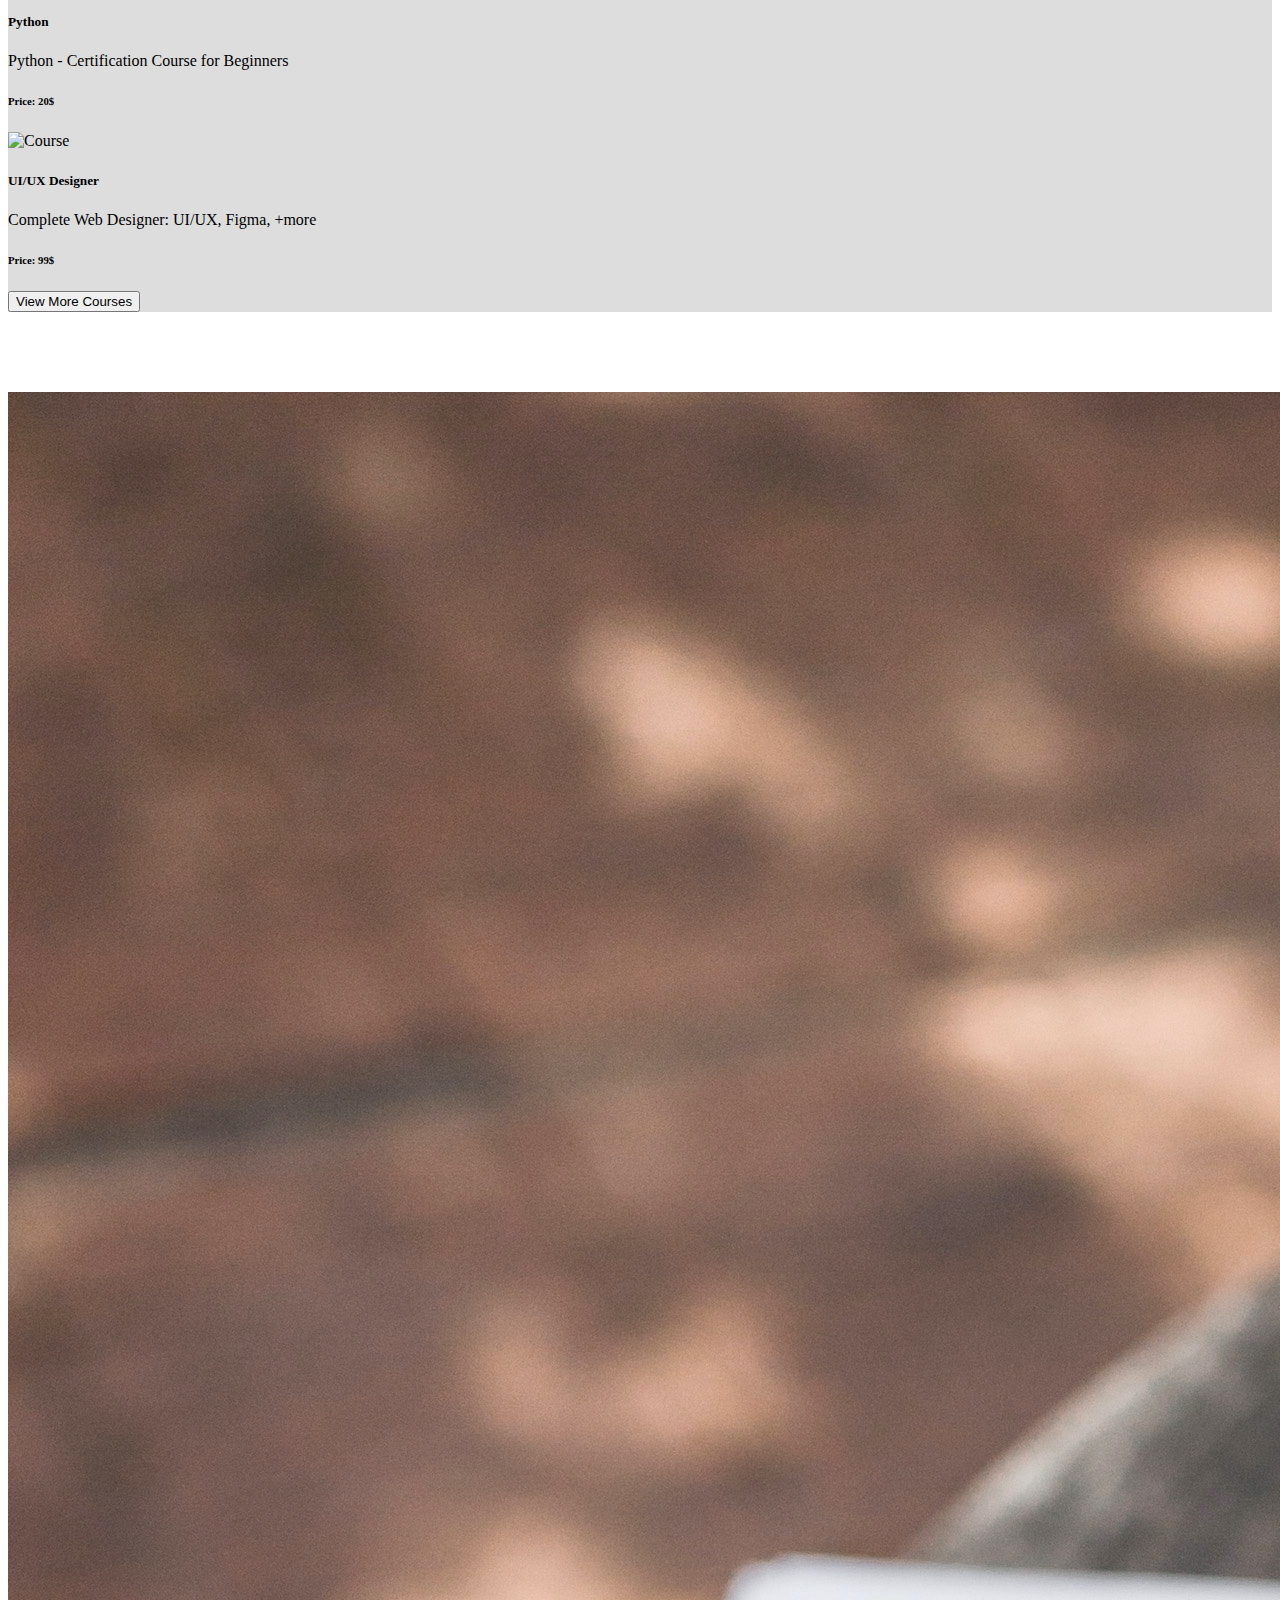
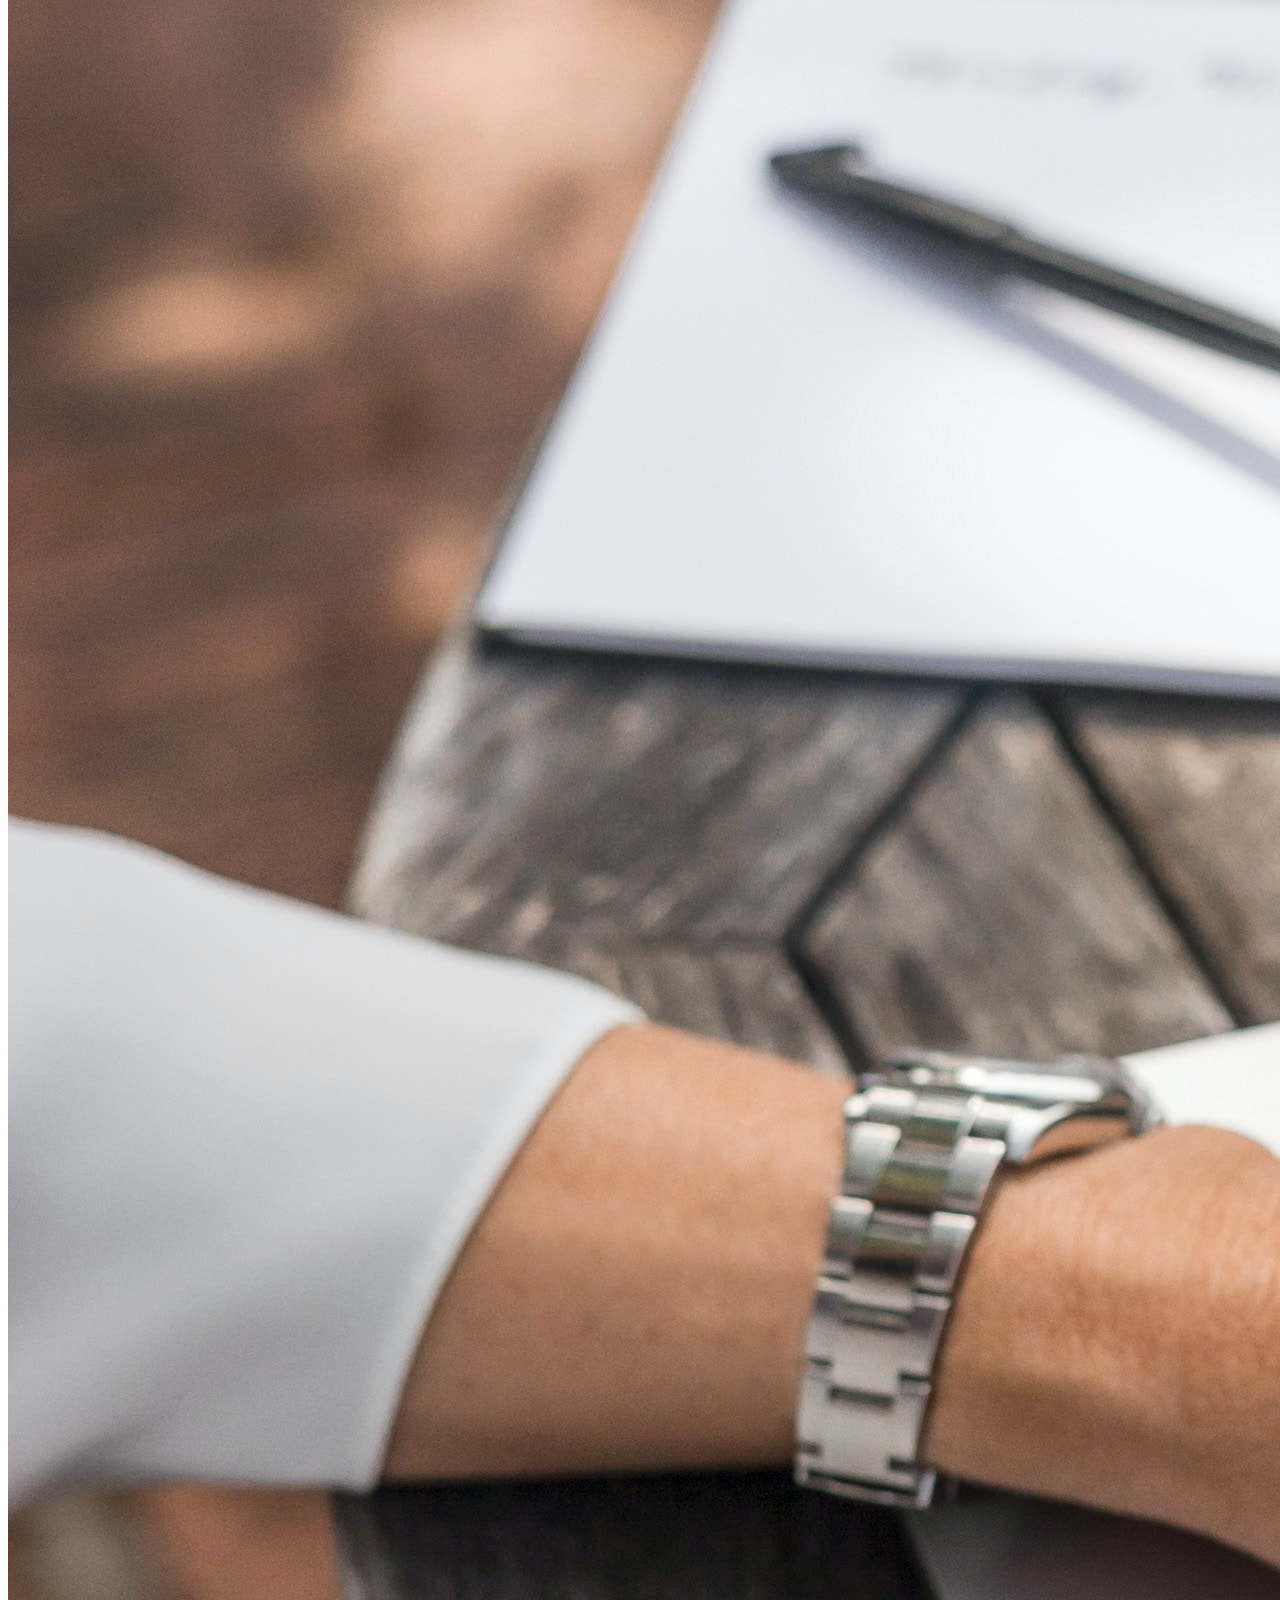
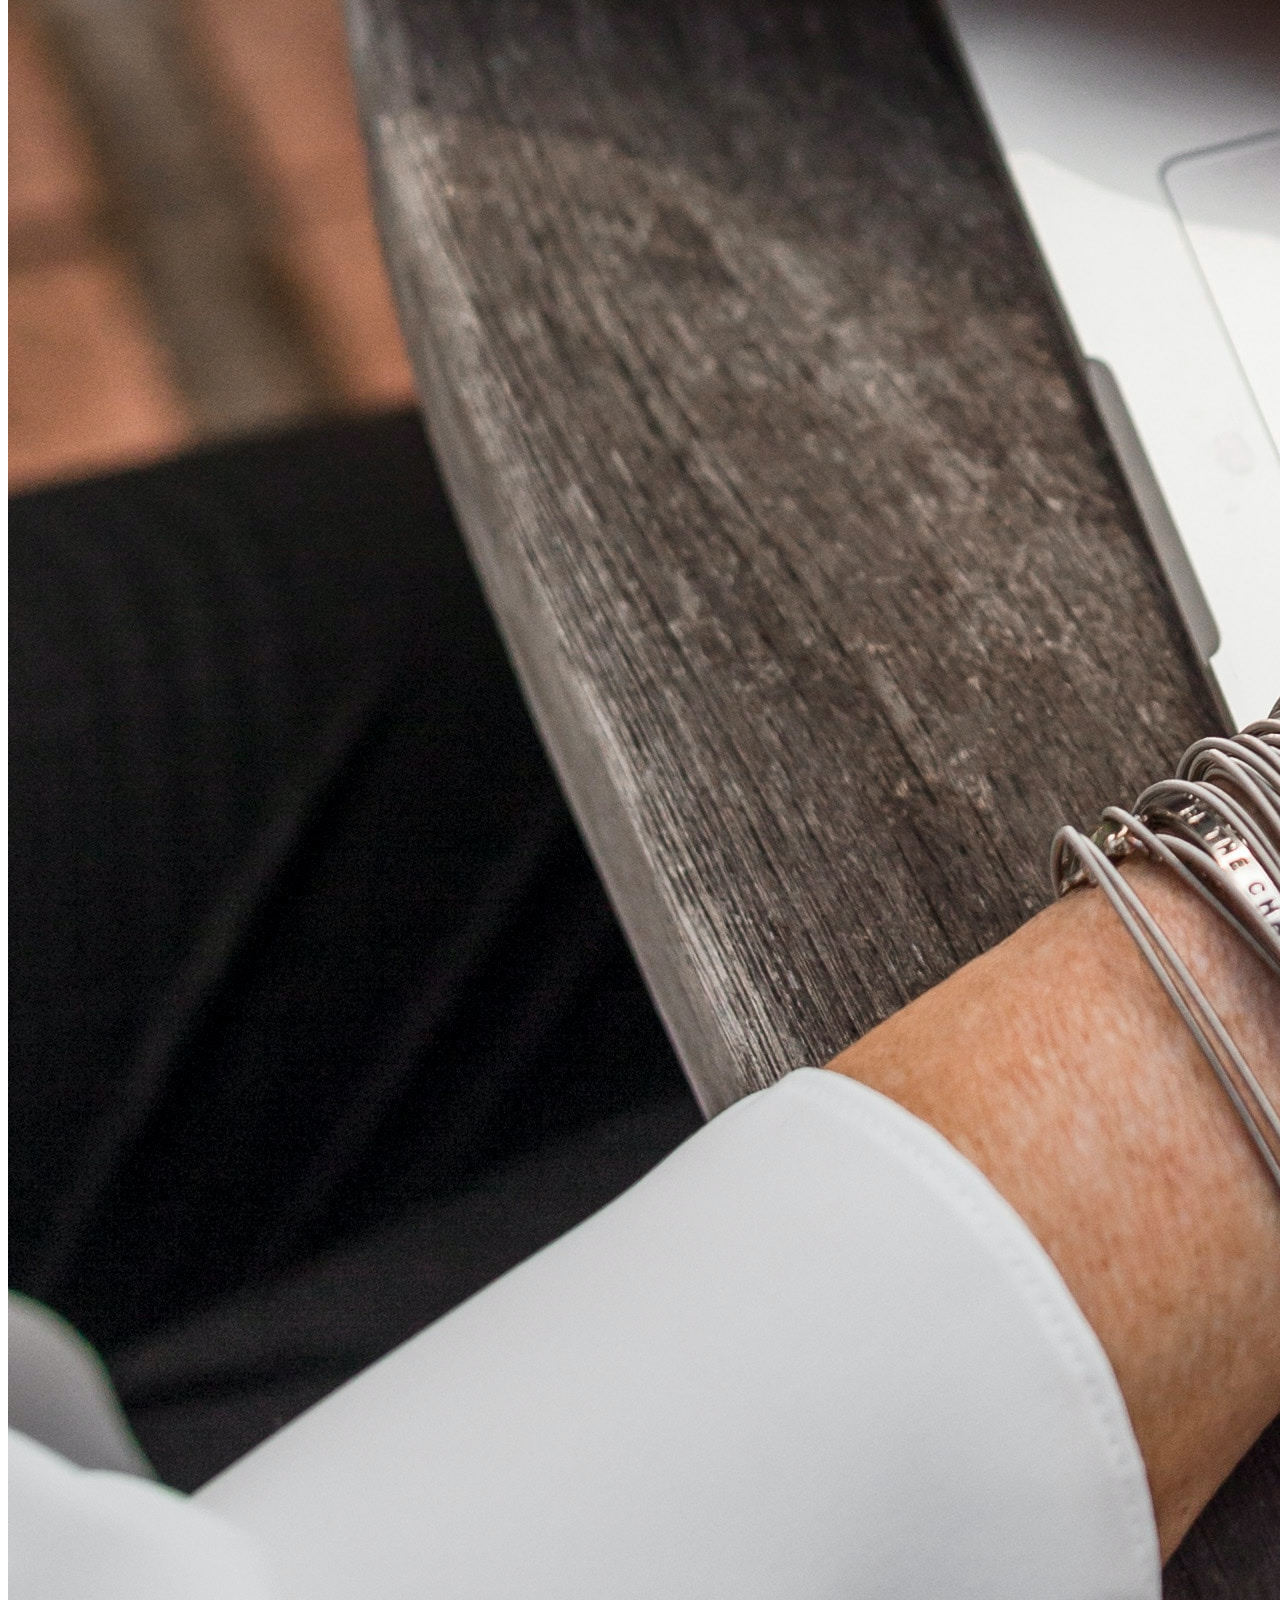
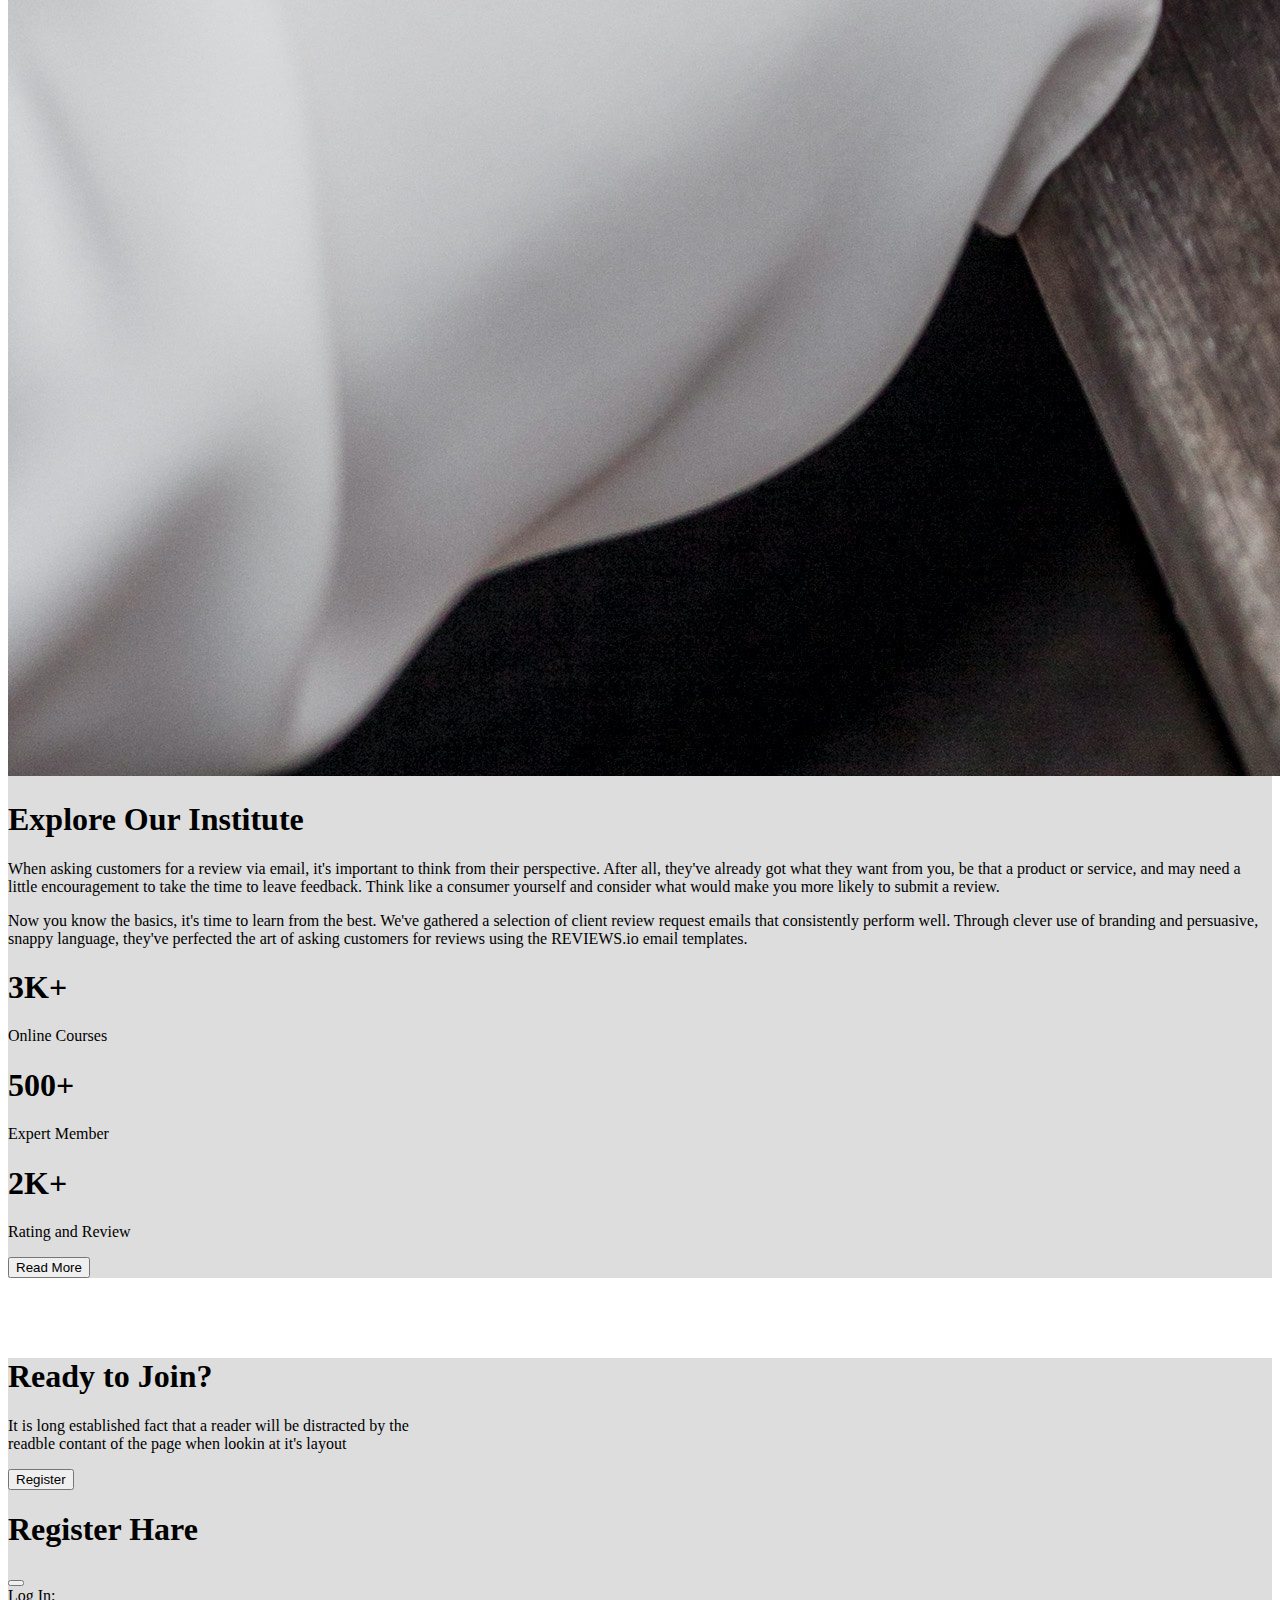
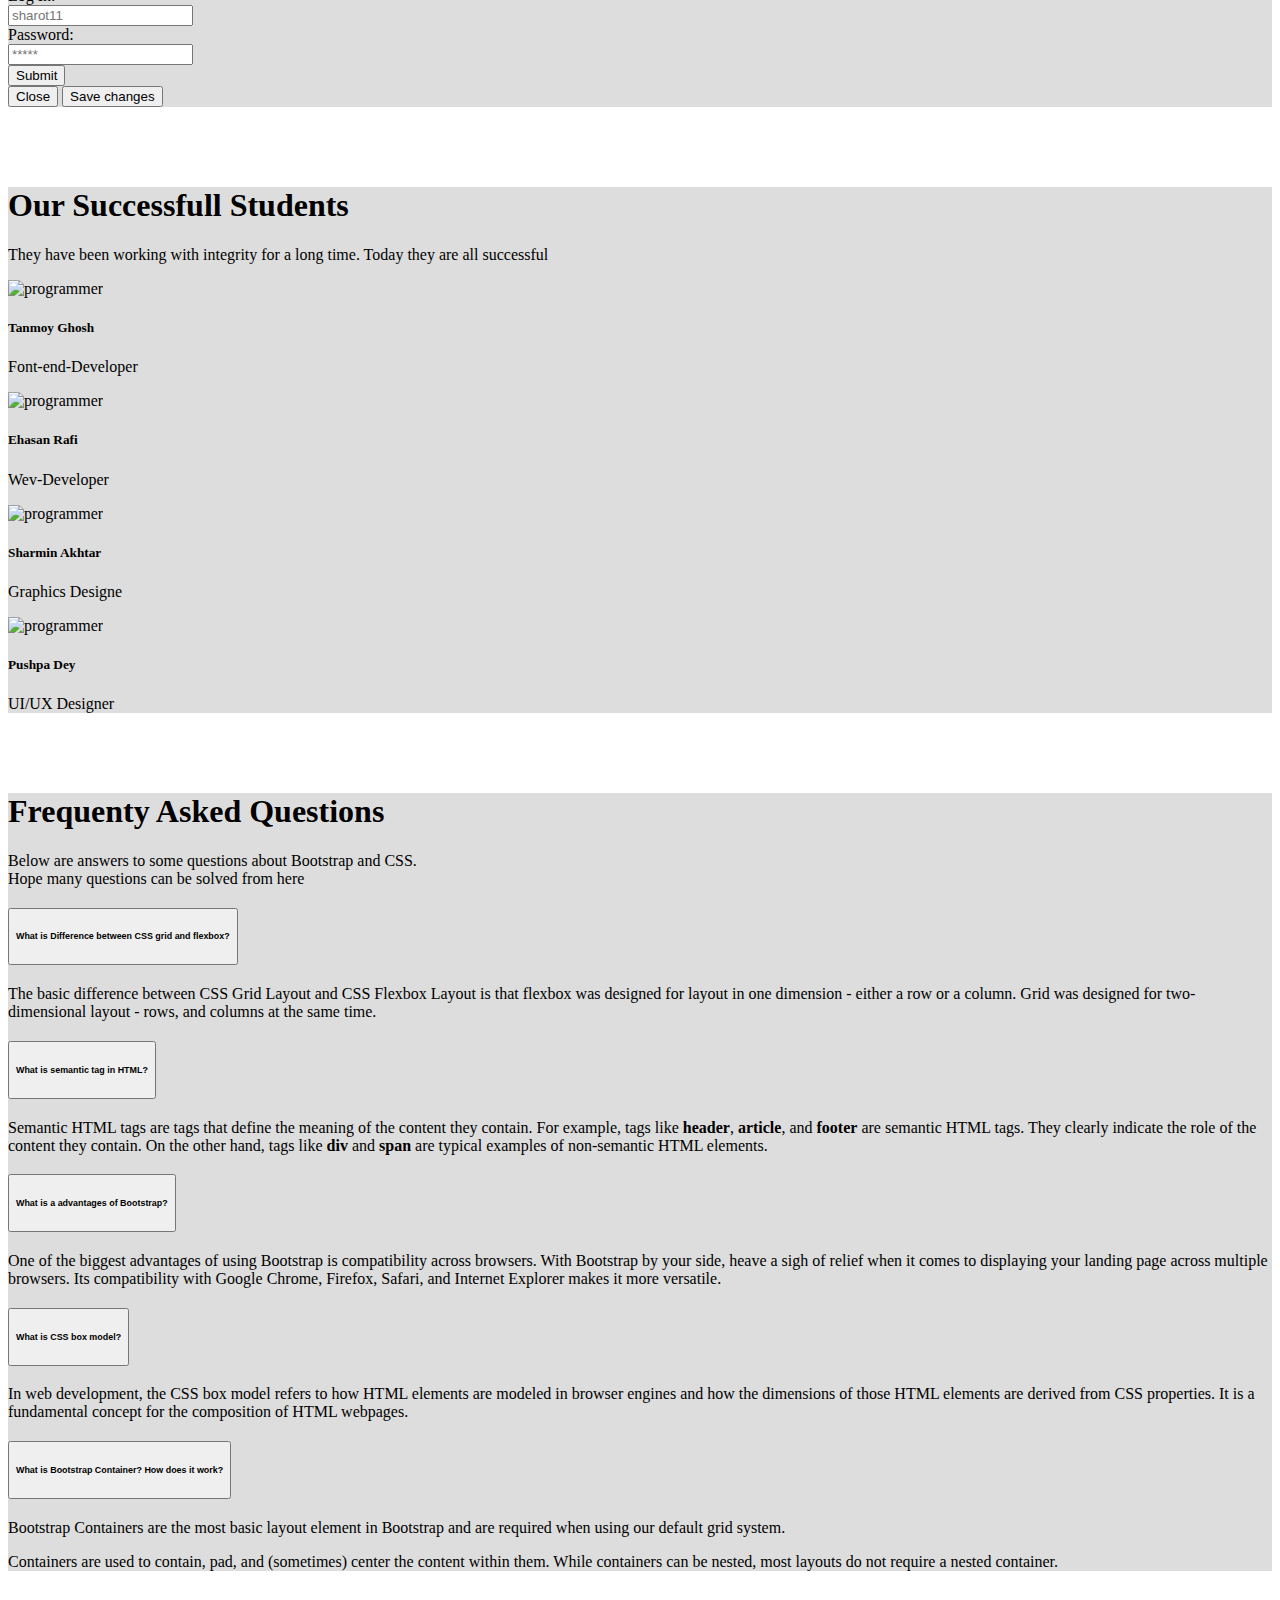
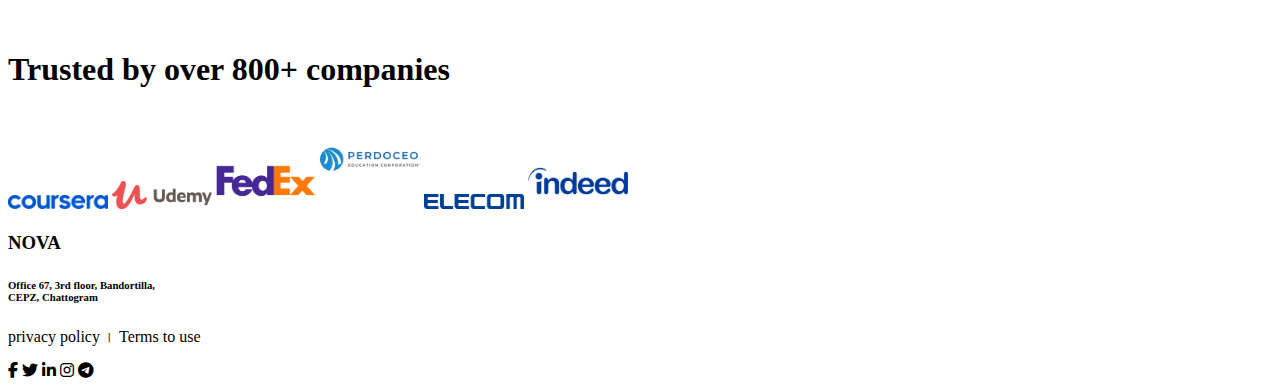
==== commit 03fa1950: "bootstrap edited" ====
--- a/index.html
+++ b/index.html
@@ -402,10 +402,10 @@
 
     <!-- QA Section Start -->
 
-    <section>
+    <section class="bg-light">
 
       <h1>Frequenty Asked Questions</h1>
-      <p></p>
+      <p>Below are answers to some questions about Bootstrap and CSS. <br> Hope many questions can be solved from here</p>
       <div class="accordion" id="accordionExample">
         <div class="accordion-item">
           <h2 class="accordion-header">
--- a/style.css
+++ b/style.css
@@ -1,7 +1,7 @@
 section
 {
     margin-bottom: 5em;
-    /* background-color: #ddd; */
+    background-color: #ddd;
 }
 .imag{
     width: 100%;
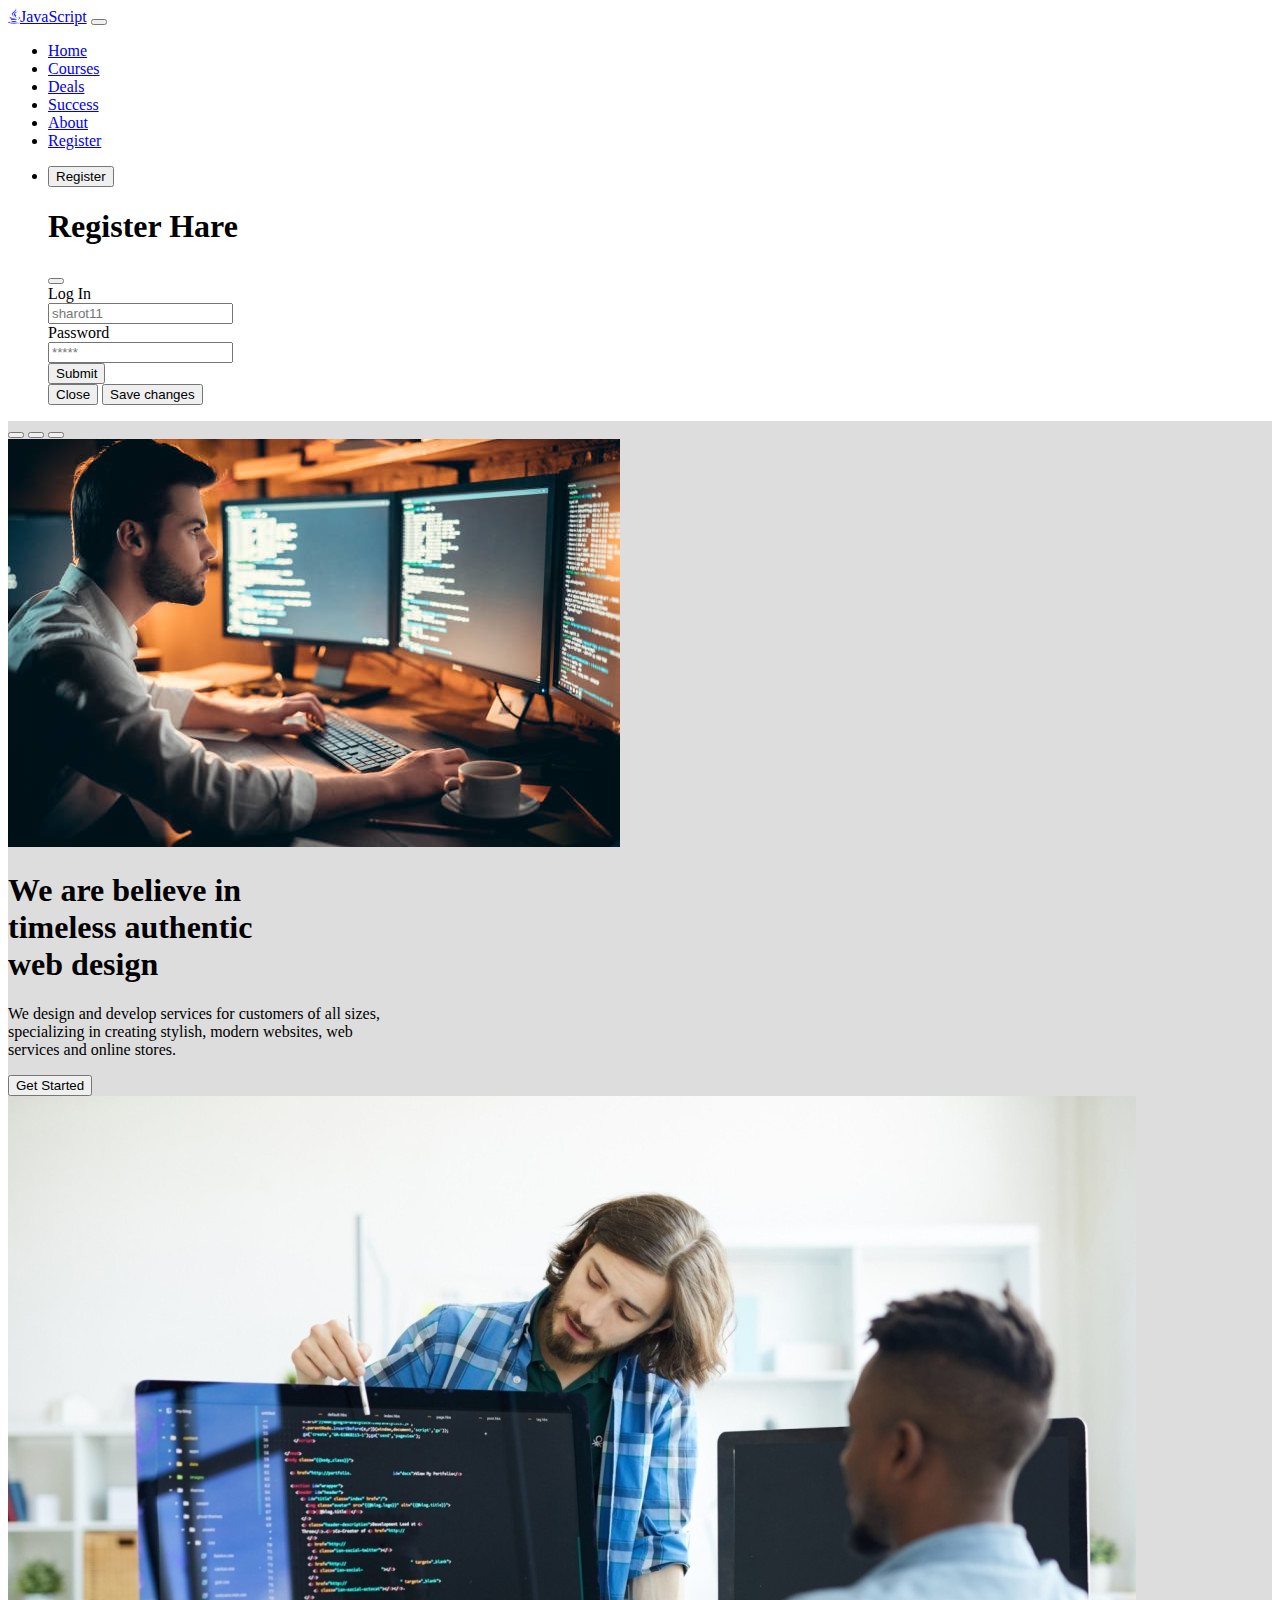
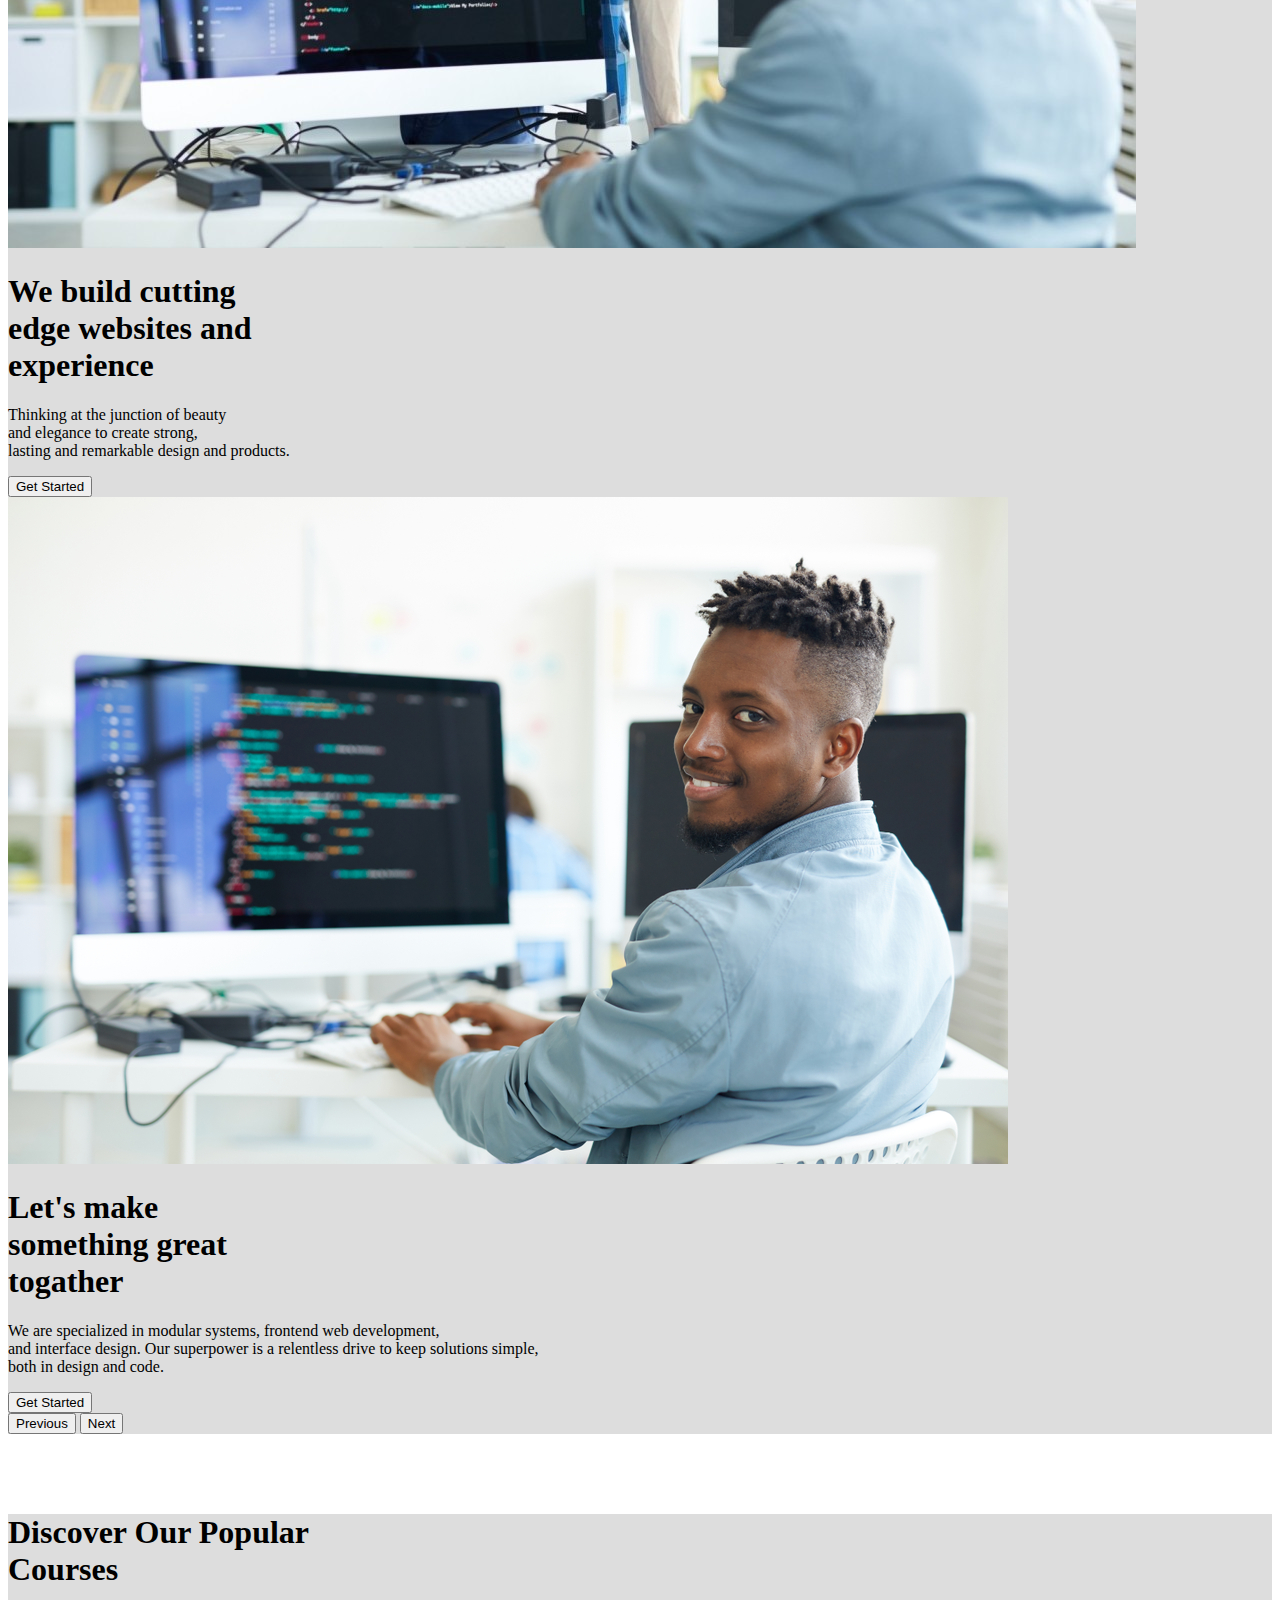
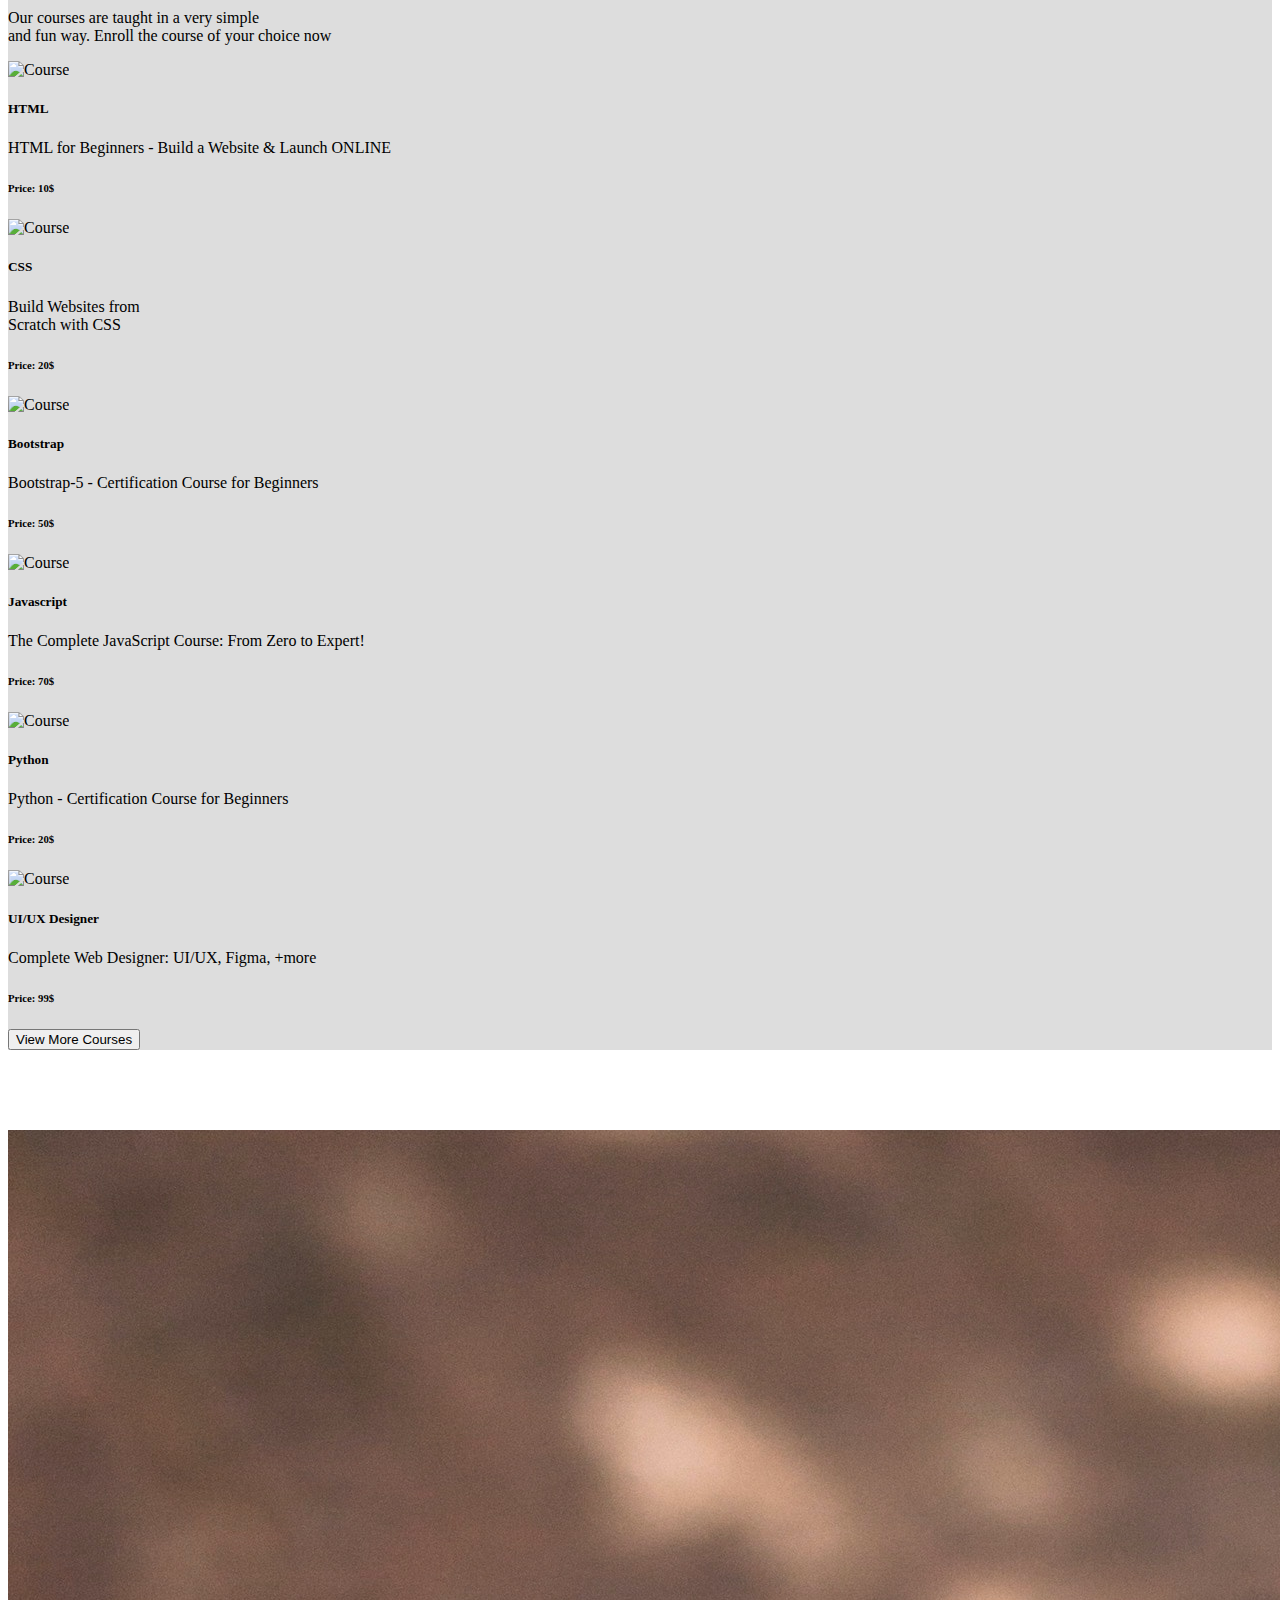
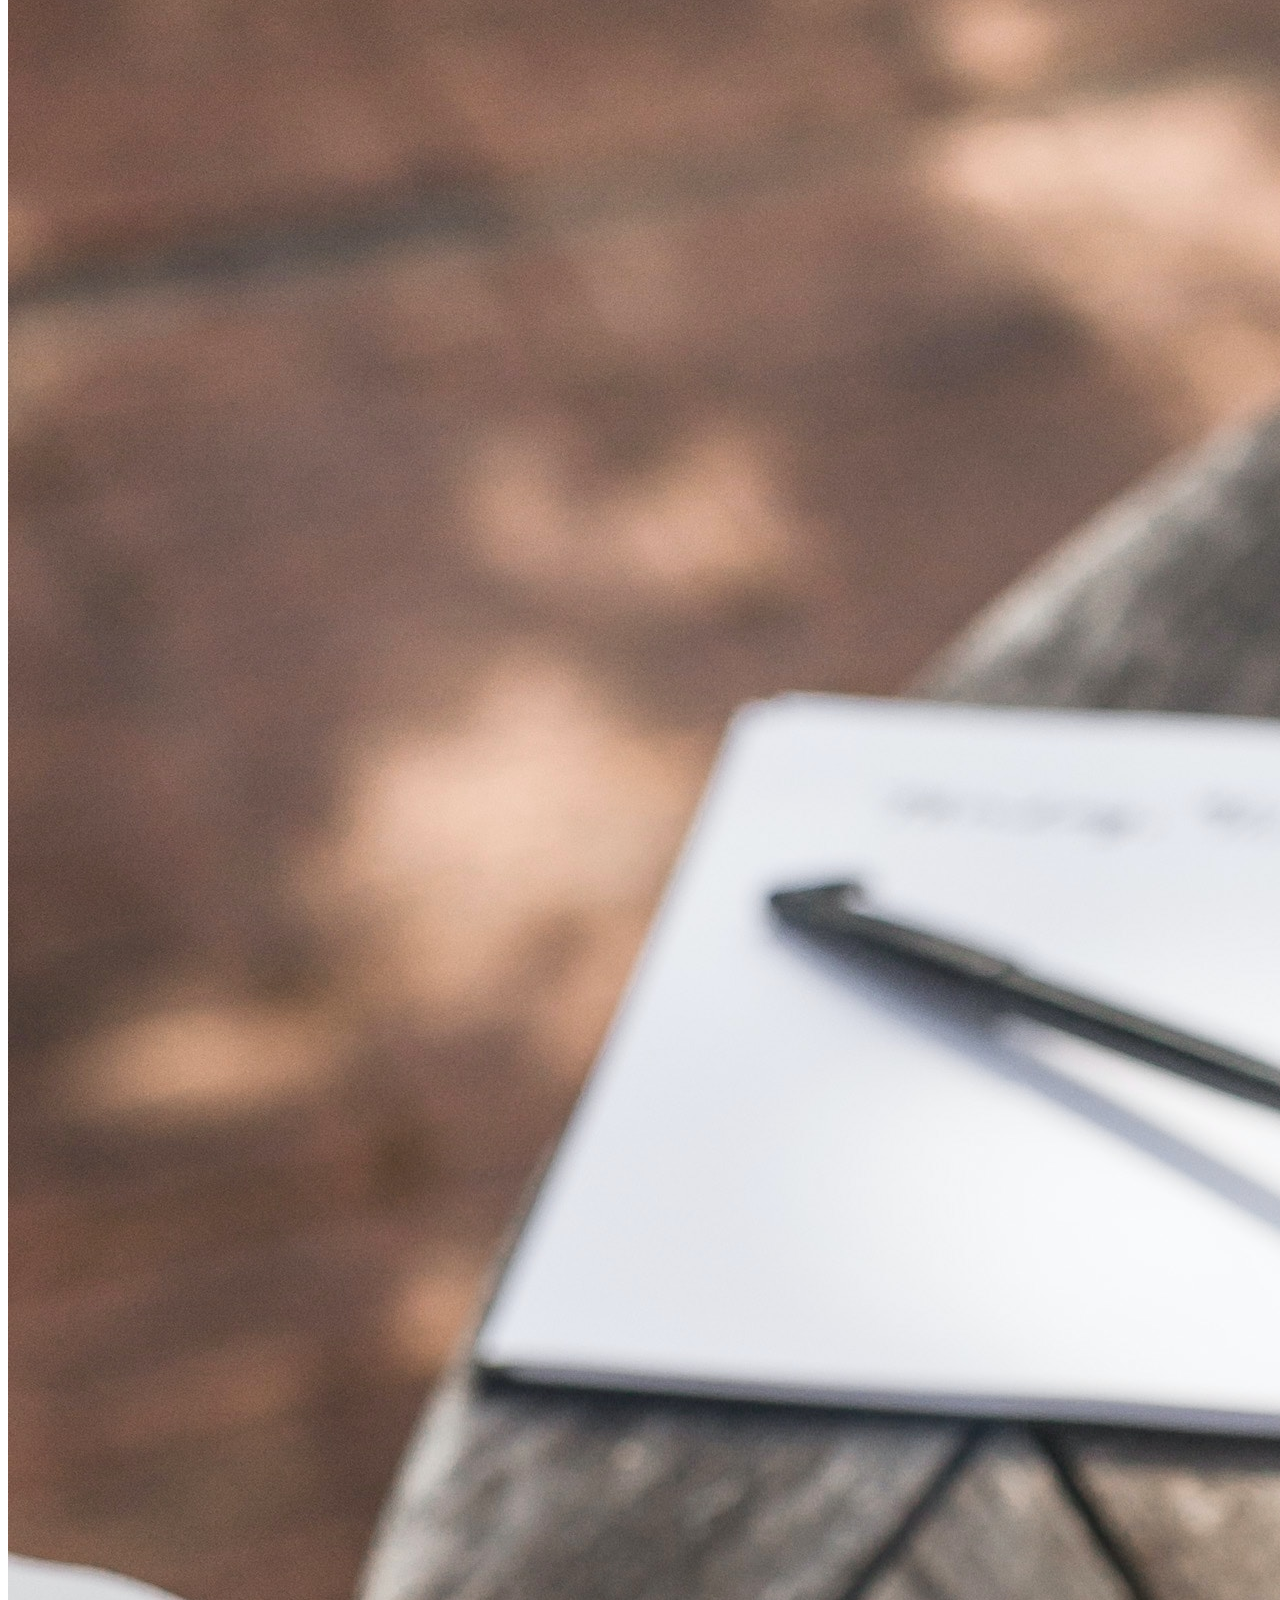
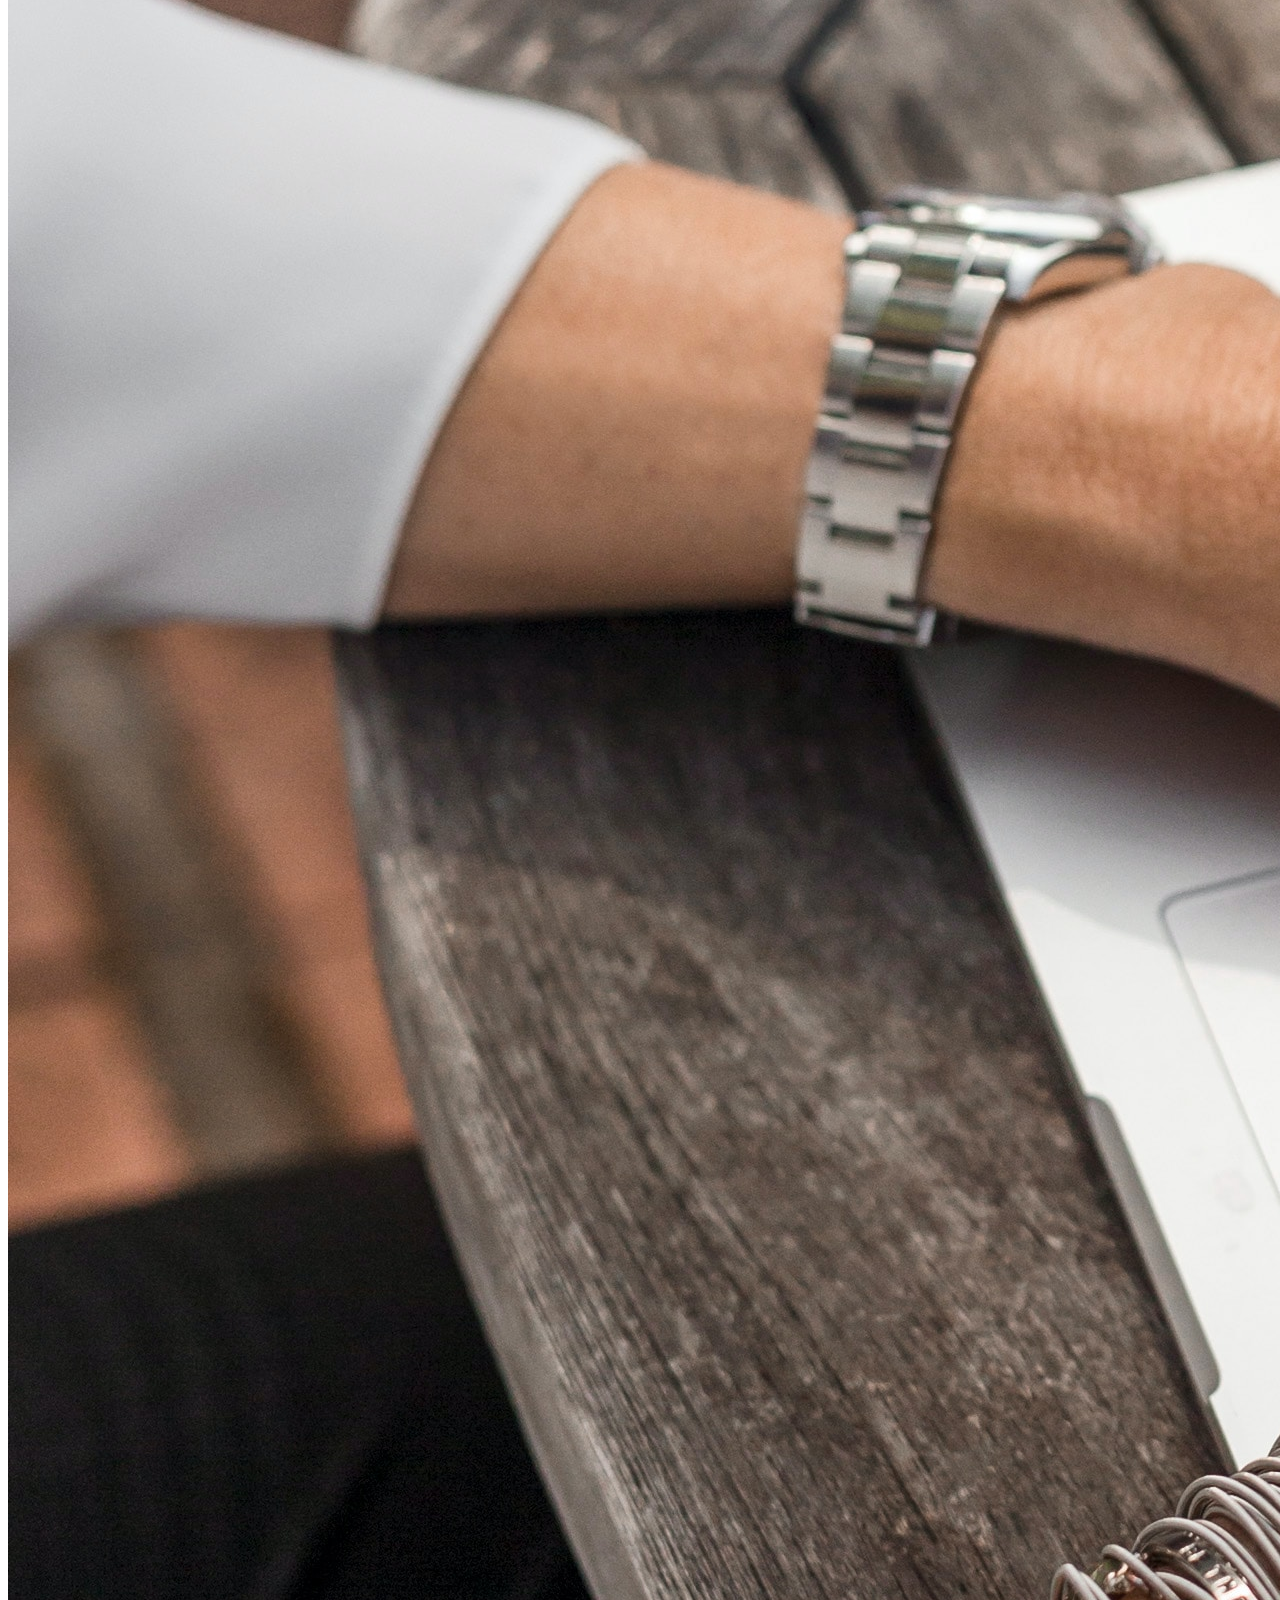
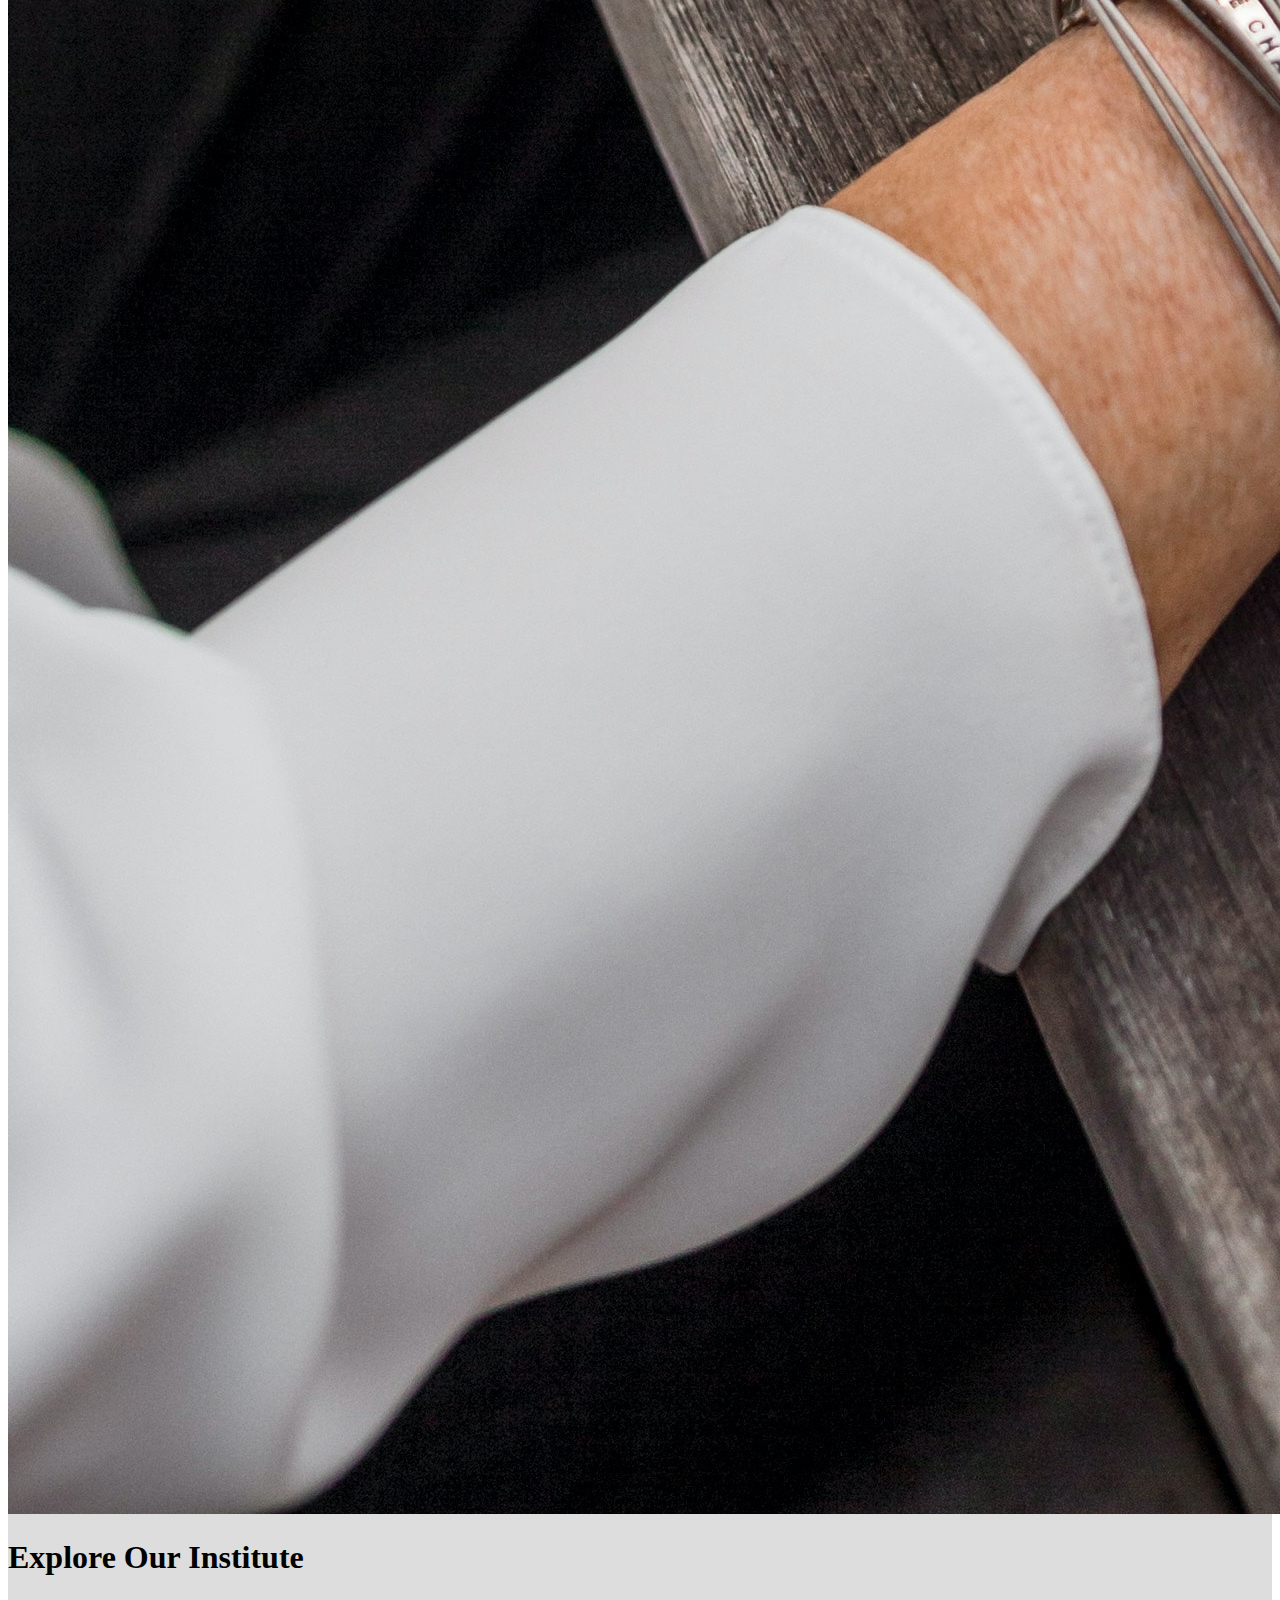
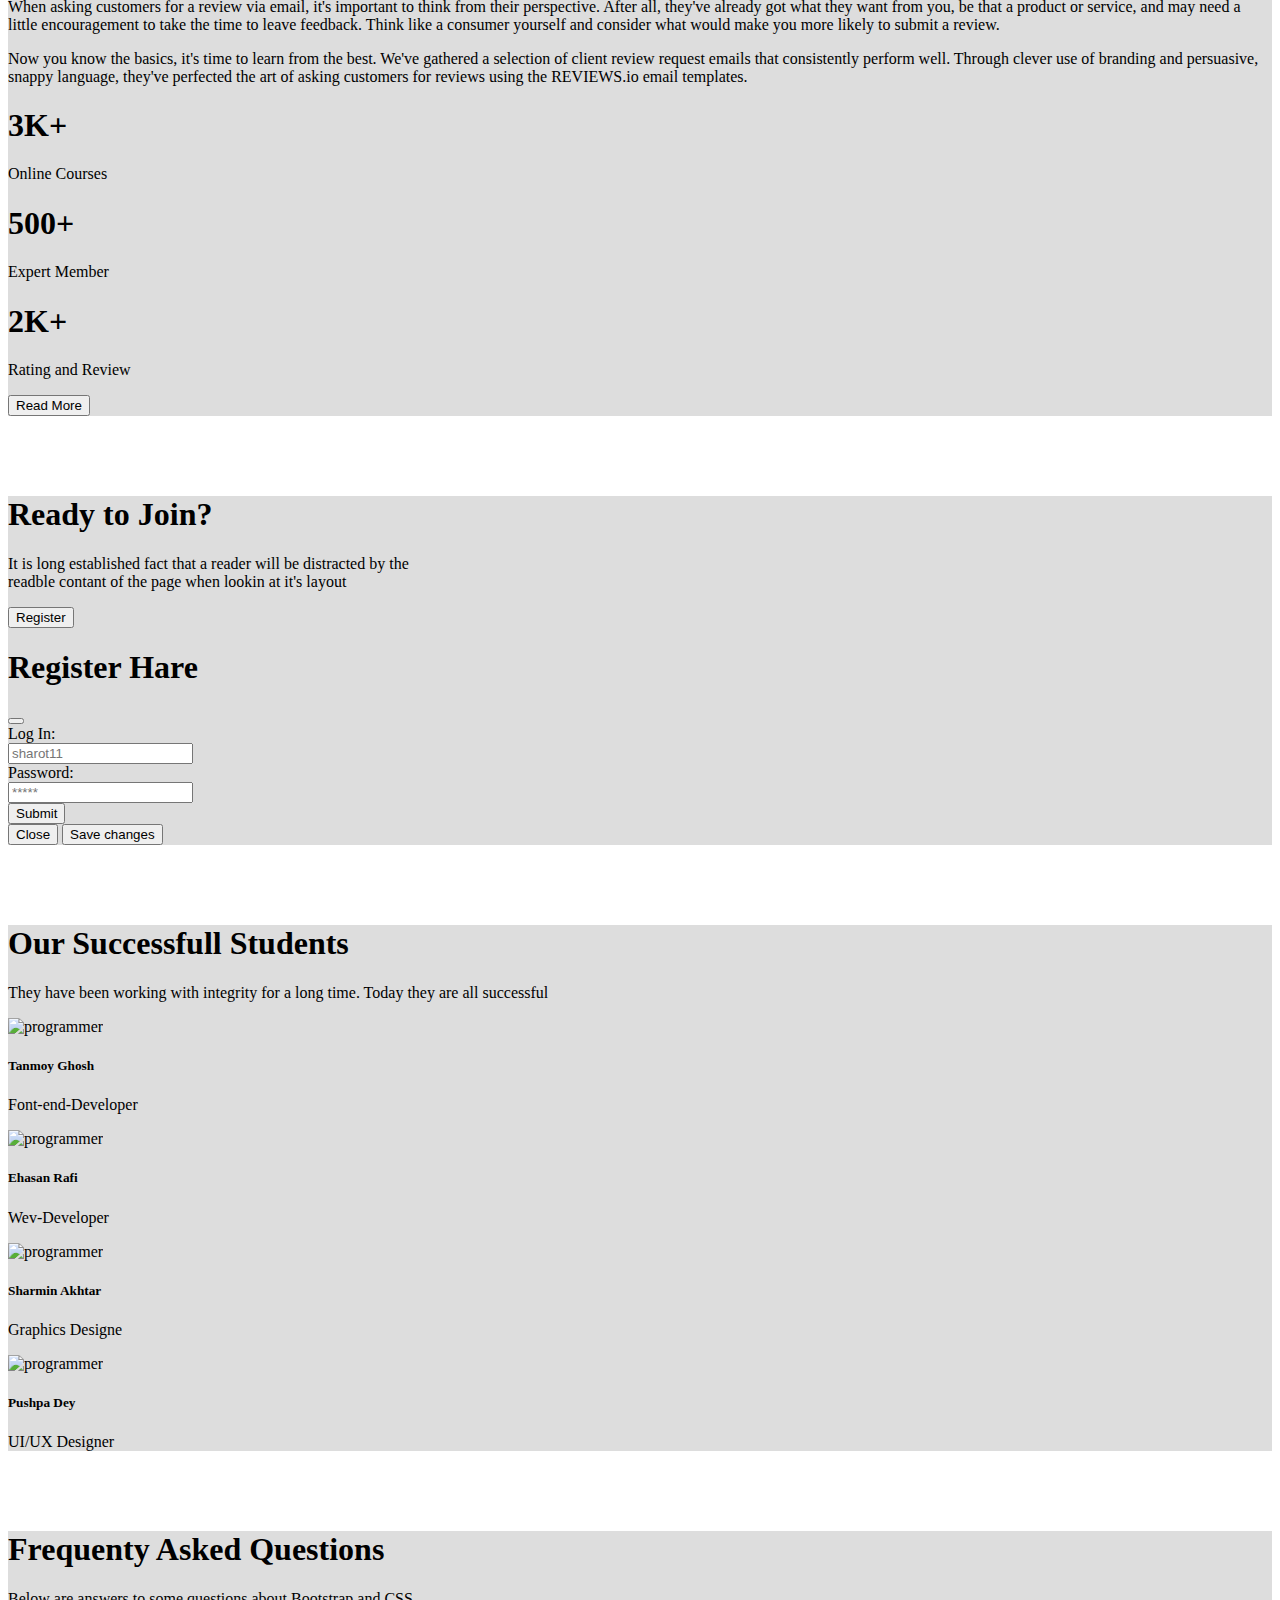
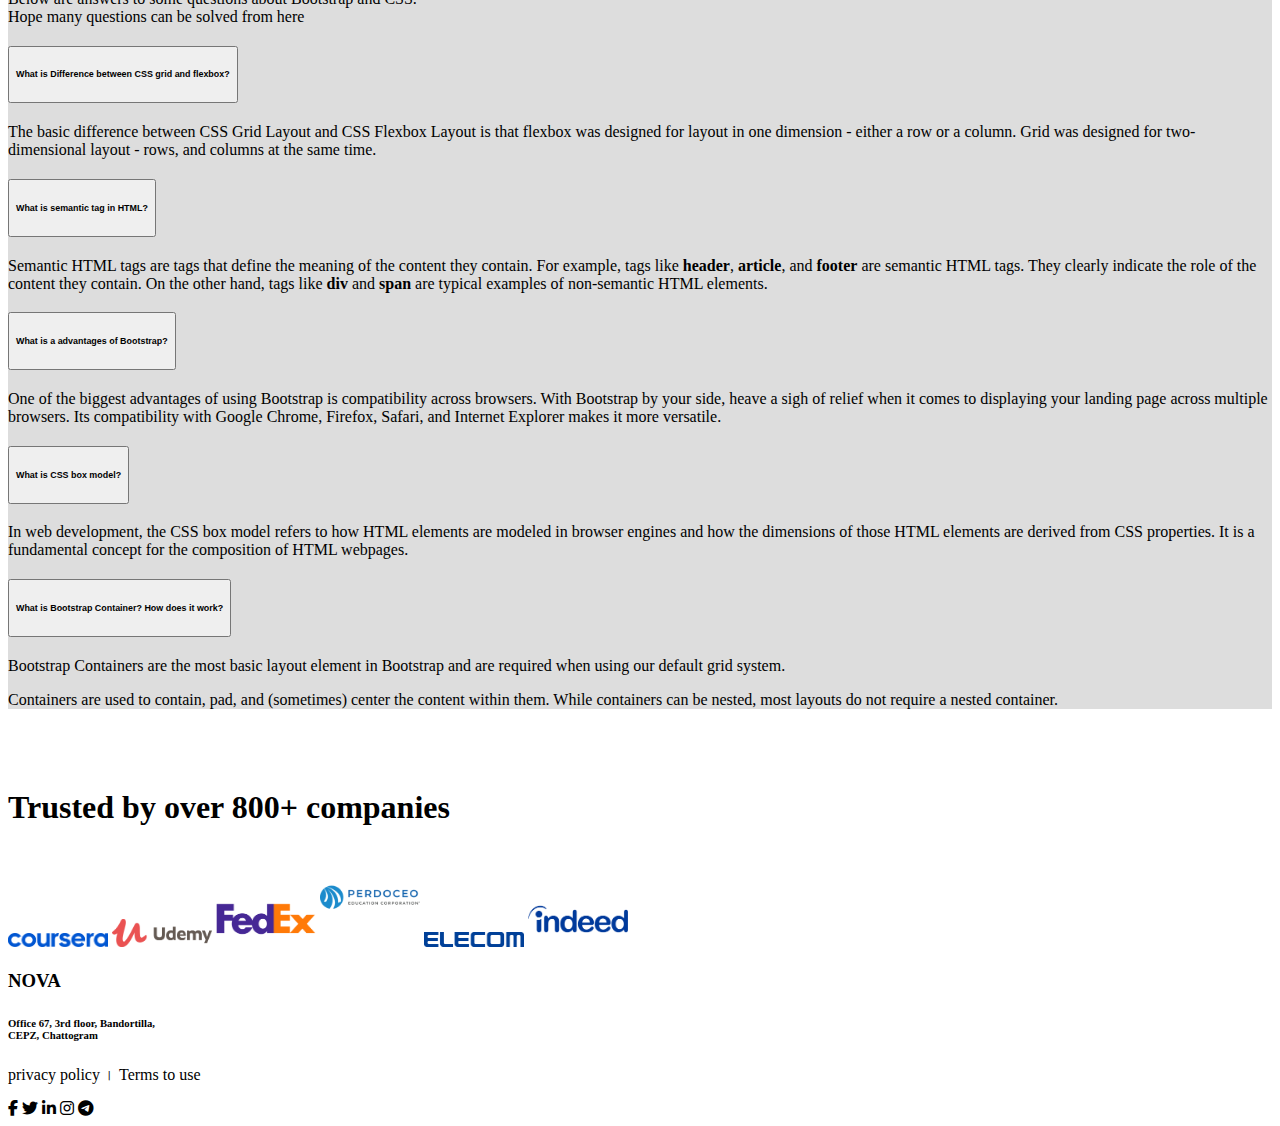
==== commit bcc9ae60: "edited" ====
--- a/index.html
+++ b/index.html
@@ -15,14 +15,12 @@
 
   <!-- Bootstrap CSS cdn lilnk -->
   <link href="https://cdn.jsdelivr.net/npm/bootstrap@5.3.0-alpha3/dist/css/bootstrap.min.css" rel="stylesheet"
-    integrity="sha384-KK94CHFLLe+nY2dmCWGMq91rCGa5gtU4mk92HdvYe+M/SXH301p5ILy+dN9+nJOZ" crossorigin="anonymous">
+    integrity="sha384-KK94CHFLLe+nY2dmCWGMq91rCGa5gtU4mk92HdvYe+M/SXH301p5ILy+dN9+nJOZ" crossorigin="anonymous">   
 </head>
 
 <body class="text-center">
-
   <header class="container">
     <!-- Navbar Start -->
-
     <nav class="navbar navbar-expand-lg navbar-dark bg-dark">
       <div class="container-fluid">
         <a class="navbar-brand" href="#"><i class="fa-brands fa-java"></i>JavaScript</a>
@@ -57,7 +55,6 @@
               <button type="button" class="btn btn-primary" data-bs-toggle="modal" data-bs-target="#exampleModal">
                 Register
               </button>
-
               <!-- Modal -->
               <div class="modal fade" id="exampleModal" tabindex="-1" aria-labelledby="exampleModalLabel"
                 aria-hidden="true">
@@ -88,11 +85,9 @@
         </div>
       </div>
     </nav>
-
     <!-- Navbar End -->
+
   </header>
-
-
   <!-- Banner Section start -->
   <main class="container">
     <section class="mt-4" id="home">
@@ -108,7 +103,7 @@
         </div>
         <div class="carousel-inner">
           <div class="carousel-item active">
-            <img src="./image/Carousale-1.png" class="d-block w-100" alt="Slide-1">
+            <img src="./image/Carousale/Carousale-1.png" class="d-block w-100" alt="Slide-1">
             <div class="carousel-caption bg-dark bg-opacity-50">
               <h1>We are believe in <br> timeless authentic <br> web design</h1>
               <p>We design and develop services for customers of all sizes, <br> specializing in creating stylish,
@@ -117,7 +112,7 @@
             </div>
           </div>
           <div class="carousel-item">
-            <img src="./image/Carousale-2.jpg" class="d-block w-100" alt="Slide-2">
+            <img src="./image/Carousale/Carousale-2.jpg" class="d-block w-100" alt="Slide-2">
             <div class="carousel-caption  bg-dark bg-opacity-50">
               <h1>We build cutting <br> edge websites and <br> experience</h1>
               <p class="py-2">Thinking at the junction of beauty <br> and elegance to create strong, <br> lasting and
@@ -126,7 +121,7 @@
             </div>
           </div>
           <div class="carousel-item">
-            <img src="./image/Carousale-3.jpg" class="d-block w-100" alt="Slide-3">
+            <img src="./image/Carousale/Carousale-3.jpg" class="d-block w-100" alt="Slide-3">
             <div class="carousel-caption bg-dark bg-opacity-50">
               <h1>Let's make <br> something great <br> togather</h1>
               <p class="py-2">We are specialized in modular systems, frontend web development, <br> and interface
@@ -146,13 +141,10 @@
           <span class="visually-hidden">Next</span>
         </button>
       </div>
-
-
     </section>
     <!-- Banner Section End -->
 
     <!-- Courses section Start -->
-
     <section id="courses">
       <h1 class="mt-5">Discover Our Popular <br> Courses</h1>
       <p class="mb-5">Our courses are taught in a very simple <br> and fun way. Enroll the course of your choice now</p>
@@ -162,7 +154,7 @@
           <div class="card mb-3">
             <div class="row g-0">
               <div class="col-md-4">
-                <img src="./Image/Course-1.jpg" class="imag" alt="Course">
+                <img src="./Image/Course/Course-1.jpg" class="imag" alt="Course">
               </div>
               <div class="col-md-8">
                 <div class="card-body">
@@ -179,7 +171,7 @@
           <div class="card mb-3">
             <div class="row g-0">
               <div class="col-md-4">
-                <img src="./Image/Course-2.jpg" class="imag" alt="Course">
+                <img src="./Image/Course/Course-2.jpg" class="imag" alt="Course">
               </div>
               <div class="col-md-8">
                 <div class="card-body">
@@ -196,7 +188,7 @@
           <div class="card mb-3">
             <div class="row g-0">
               <div class="col-md-4">
-                <img src="./Image/Course-3.jpg" class="imag" alt="Course">
+                <img src="./Image/Course/Course-3.jpg" class="imag" alt="Course">
               </div>
               <div class="col-md-8">
                 <div class="card-body">
@@ -213,7 +205,7 @@
           <div class="card mb-3">
             <div class="row g-0">
               <div class="col-md-4">
-                <img src="./Image/Course-4.png" class="imag" alt="Course">
+                <img src="./Image/Course/Course-4.png" class="imag" alt="Course">
               </div>
               <div class="col-md-8">
                 <div class="card-body">
@@ -230,7 +222,7 @@
           <div class="card mb-3">
             <div class="row g-0">
               <div class="col-md-4">
-                <img src="./Image/Course-5.jpg" class="imag" alt="Course">
+                <img src="./Image/Course/Course-5.jpg" class="imag" alt="Course">
               </div>
               <div class="col-md-8">
                 <div class="card-body">
@@ -247,7 +239,7 @@
           <div class="card mb-3">
             <div class="row g-0">
               <div class="col-md-4">
-                <img src="./Image/Course-6.png" class="imag" alt="Course">
+                <img src="./Image/Course/Course-6.png" class="imag" alt="Course">
               </div>
               <div class="col-md-8">
                 <div class="card-body">
@@ -267,7 +259,6 @@
 
     <!-- Deals Section Start -->
     <section id="deals">
-
       <div class="align-items-center row">
         <div class=" col-sm-12 col-lg-5">
           <img class="img-fluid" src="./image/Wev image.jpg" alt="developer">
@@ -307,7 +298,6 @@
     <!-- Deals Section End -->
 
     <!-- Modal section start -->
-
     <section class=" bg-info text-start">
       <div class="d-lg-flex align-items-center justify-content-between p-5">
         <div>
@@ -353,7 +343,6 @@
     <!-- Modal section End -->
 
     <!-- Successfull Students section start -->
-
     <section class="container text-start" id="success">
 
       <h1>Our Successfull Students </h1>
@@ -362,7 +351,7 @@
       <div class="row gy-3 my-3">
         <div class="col-sm-6 col-md-3 col-lg-3">
           <div class="card">
-            <img src="./Image/Programmer-2.jpg" class="card-img-top" alt="programmer">
+            <img src="./Image/Programmer/Programmer-2.jpg" class="card-img-top" alt="programmer">
             <div class="card-body">
               <h5 class="card-title">Tanmoy Ghosh</h5>
               <p class="card-text">Font-end-Developer</p>
@@ -371,7 +360,7 @@
         </div>
         <div class="col-sm-6 col-md-3 col-lg-3">
           <div class="card">
-            <img src="./Image/Programmer-3.jpg" class="card-img-top" alt="programmer">
+            <img src="./Image/Programmer/Programmer-3.jpg" class="card-img-top" alt="programmer">
             <div class="card-body">
               <h5 class="card-title">Ehasan Rafi</h5>
               <p class="card-text">Wev-Developer</p>
@@ -380,7 +369,7 @@
         </div>
         <div class="col-sm-6 col-md-3 col-lg-3">
           <div class="card">
-            <img src="./Image/Programmer-4.jpg" class="card-img-top" alt="programmer">
+            <img src="./Image/Programmer/Programmer-4.jpg" class="card-img-top" alt="programmer">
             <div class="card-body">
               <h5 class="card-title">Sharmin Akhtar</h5>
               <p class="card-text">Graphics Designe</p>
@@ -389,7 +378,7 @@
         </div>
         <div class="col-sm-6 col-md-3 col-lg-3">
           <div class="card">
-            <img src="./Image/Programmer-5.jpg" class="card-img-top" alt="programmer">
+            <img src="./Image/Programmer/Programmer-5.jpg" class="card-img-top" alt="programmer">
             <div class="card-body">
               <h5 class="card-title">Pushpa Dey</h5>
               <p class="card-text">UI/UX Designer</p>
@@ -400,8 +389,8 @@
     </section>
     <!-- Successfull Students section En -->
 
+  
     <!-- QA Section Start -->
-
     <section class="bg-light">
 
       <h1>Frequenty Asked Questions</h1>
@@ -493,7 +482,7 @@
 
 
   </main>
-
+  <!-- Company logo Start -->
   <div class="d-none d-xl-block">
 
     <h1>Trusted by over 800+ companies</h1>
@@ -505,7 +494,7 @@
     <img src="./image/Company logo/Company logo-5.png" class="img-fluid mx-4" width="100px" alt="logo image-1">
     <img src="./image/Company logo/Company logo-6.png" class="img-fluid mx-4" width="100px" alt="logo image-6">
   </div>
-
+  <!-- Company logo End -->
   <!-- Footer start -->
 
   <footer class="text-center bg-dark text-white p-5 mt-5 h-100">
@@ -521,8 +510,6 @@
 
   <!-- Footer End -->
 
-
-
   <!-- Bootstrap Javascript cnd link -->
   <script src="https://cdn.jsdelivr.net/npm/bootstrap@5.3.0-alpha3/dist/js/bootstrap.bundle.min.js"
     integrity="sha384-ENjdO4Dr2bkBIFxQpeoTz1HIcje39Wm4jDKdf19U8gI4ddQ3GYNS7NTKfAdVQSZe"
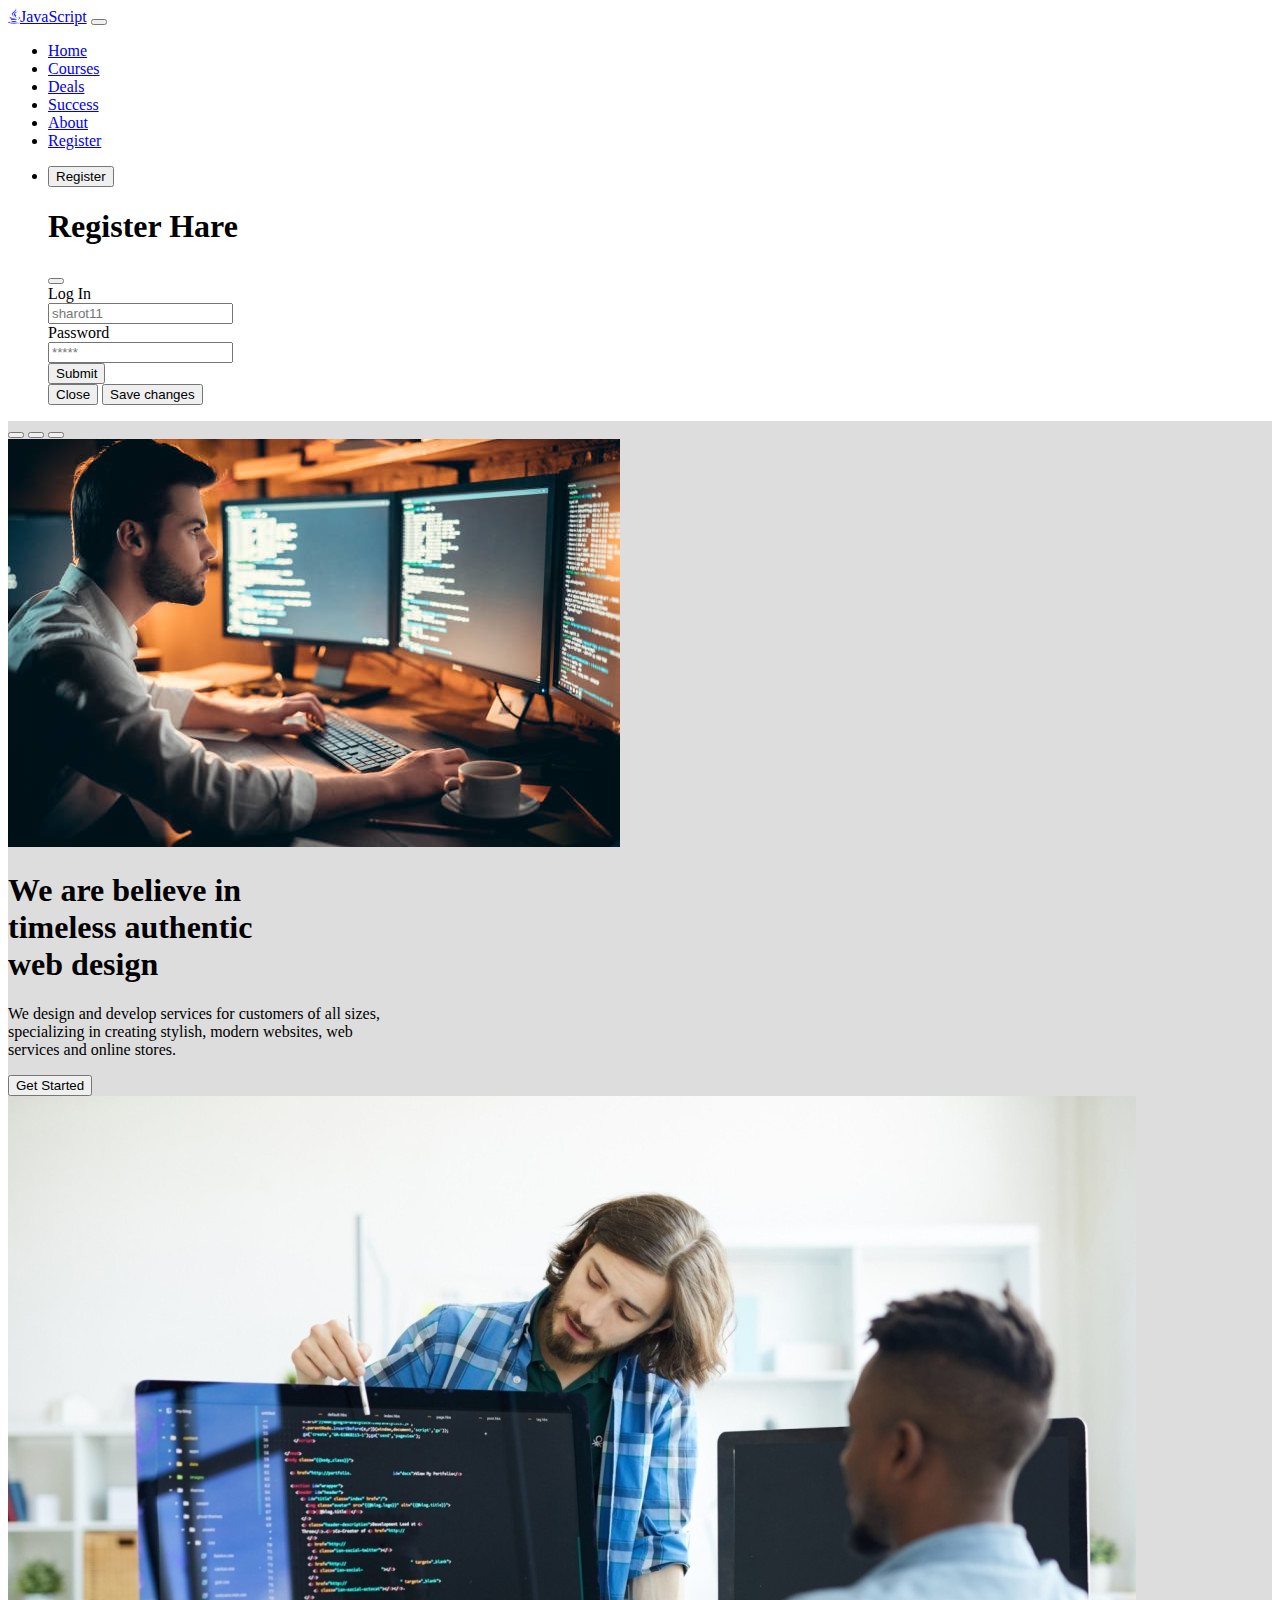
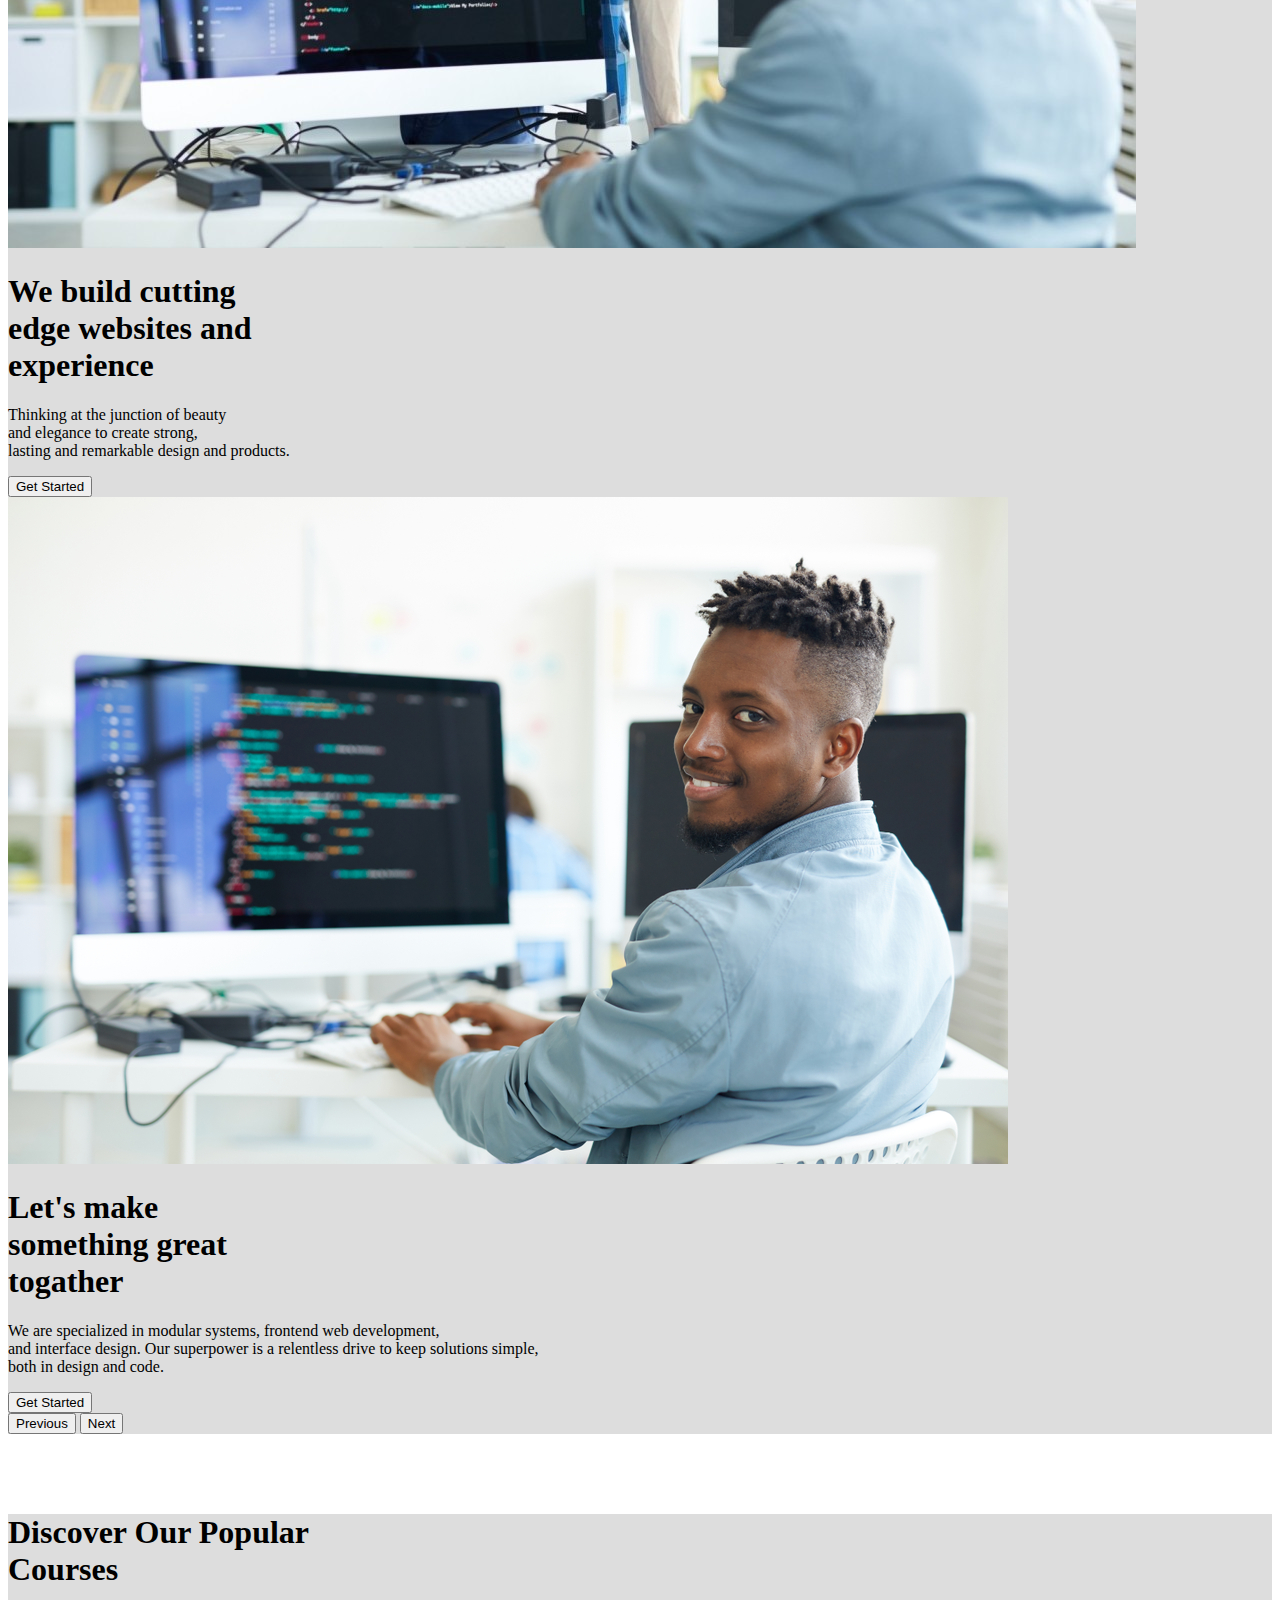
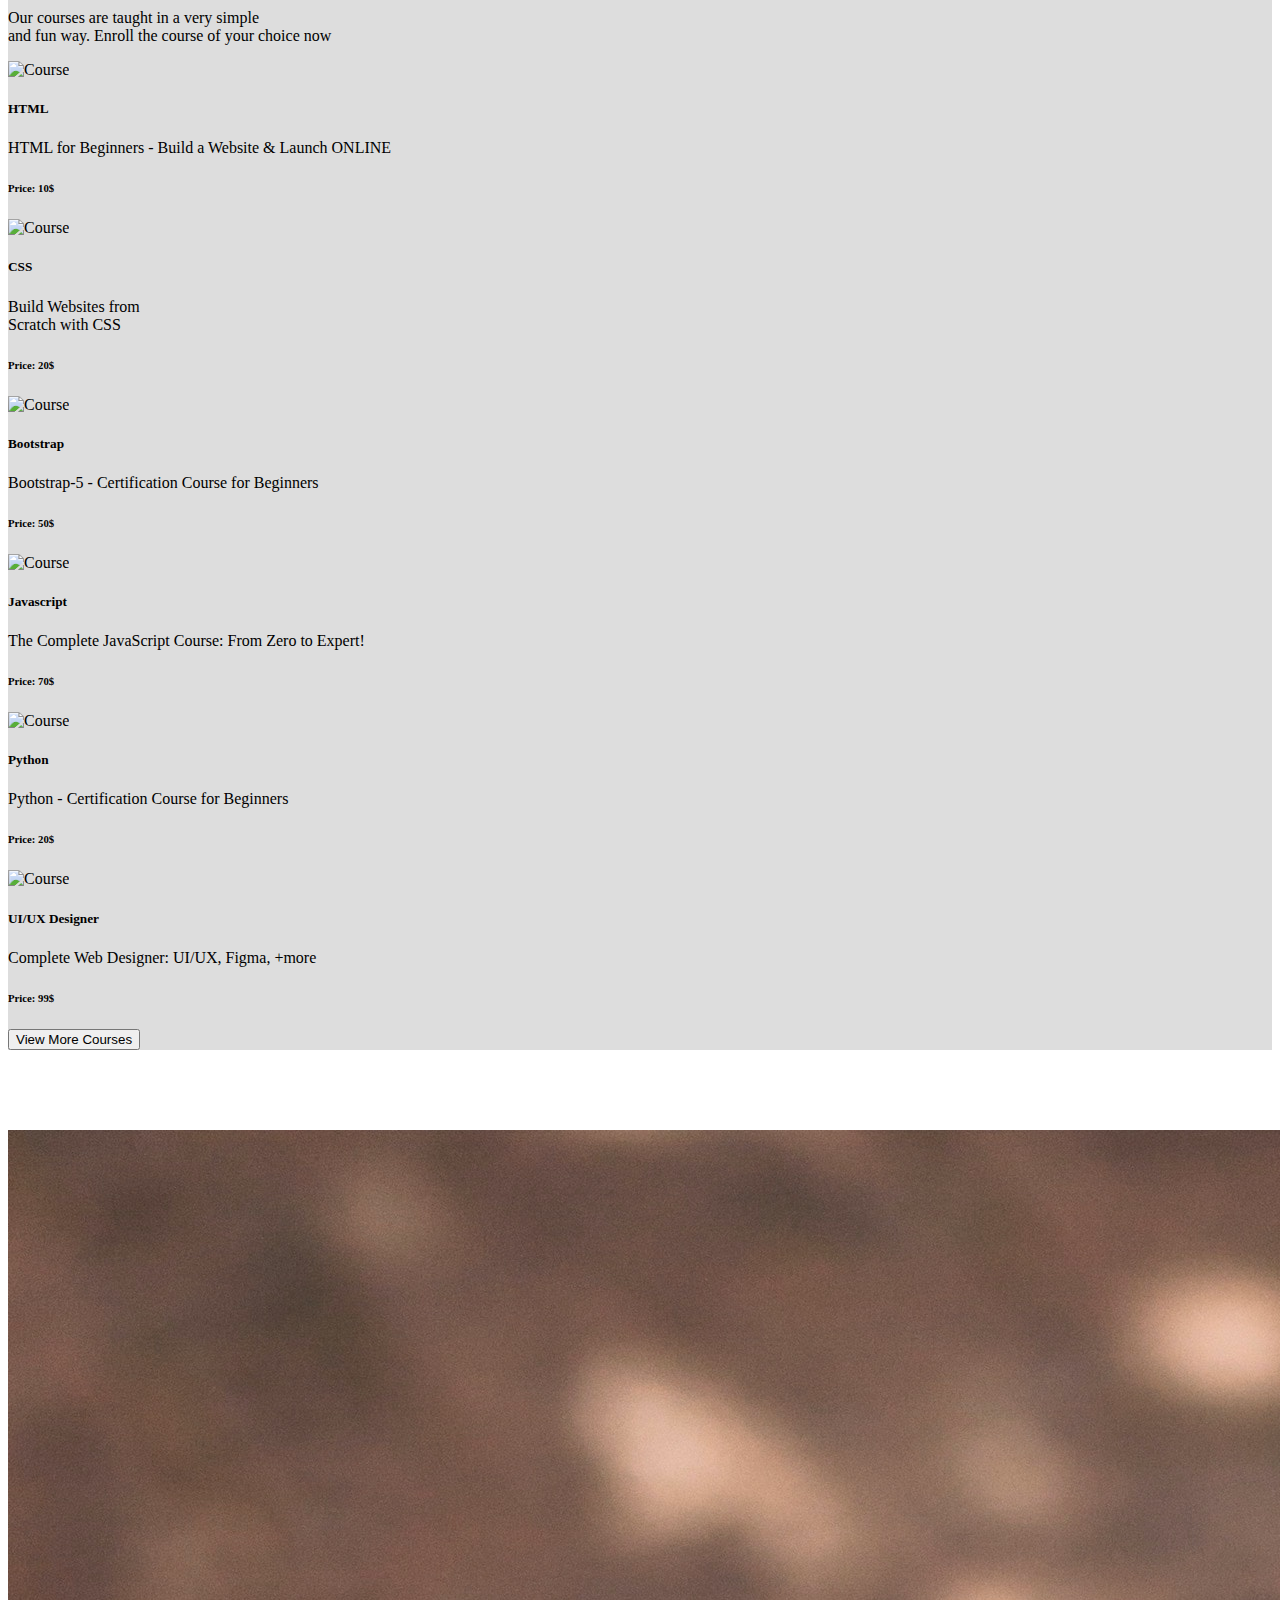
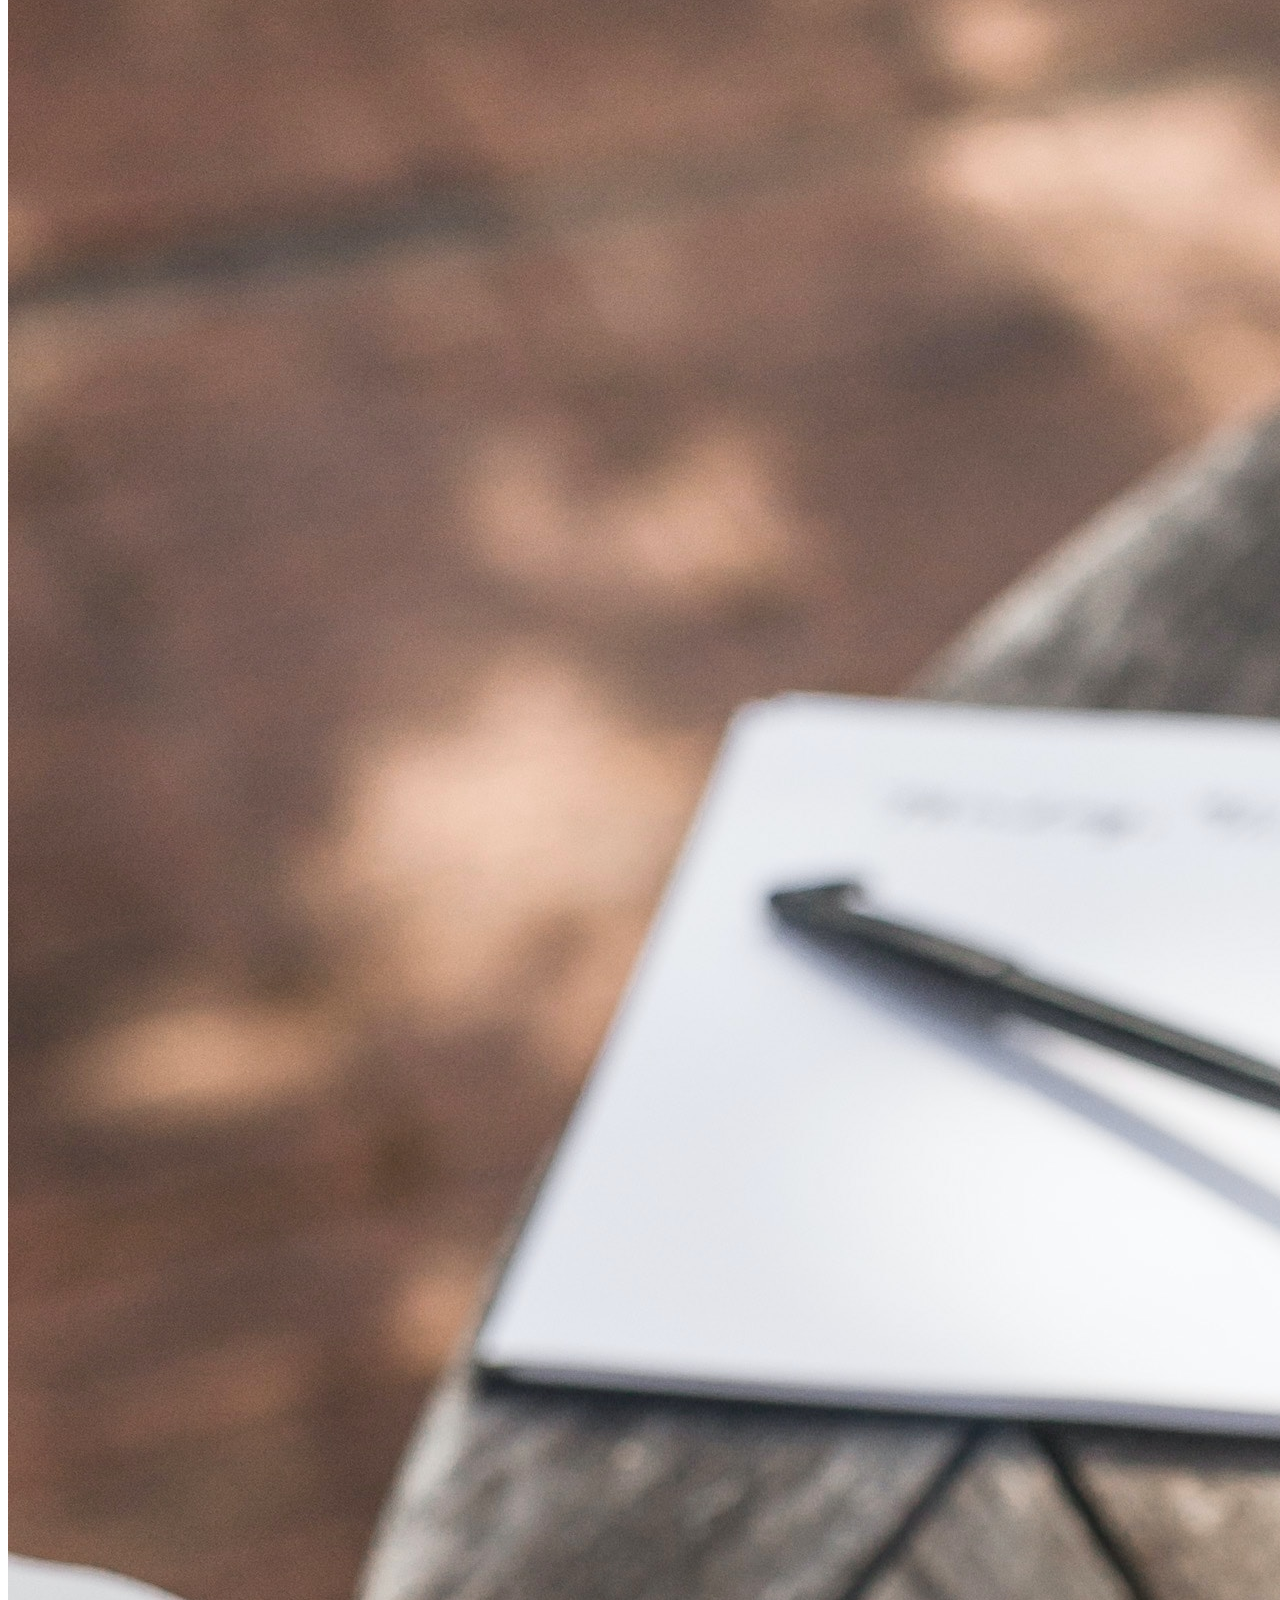
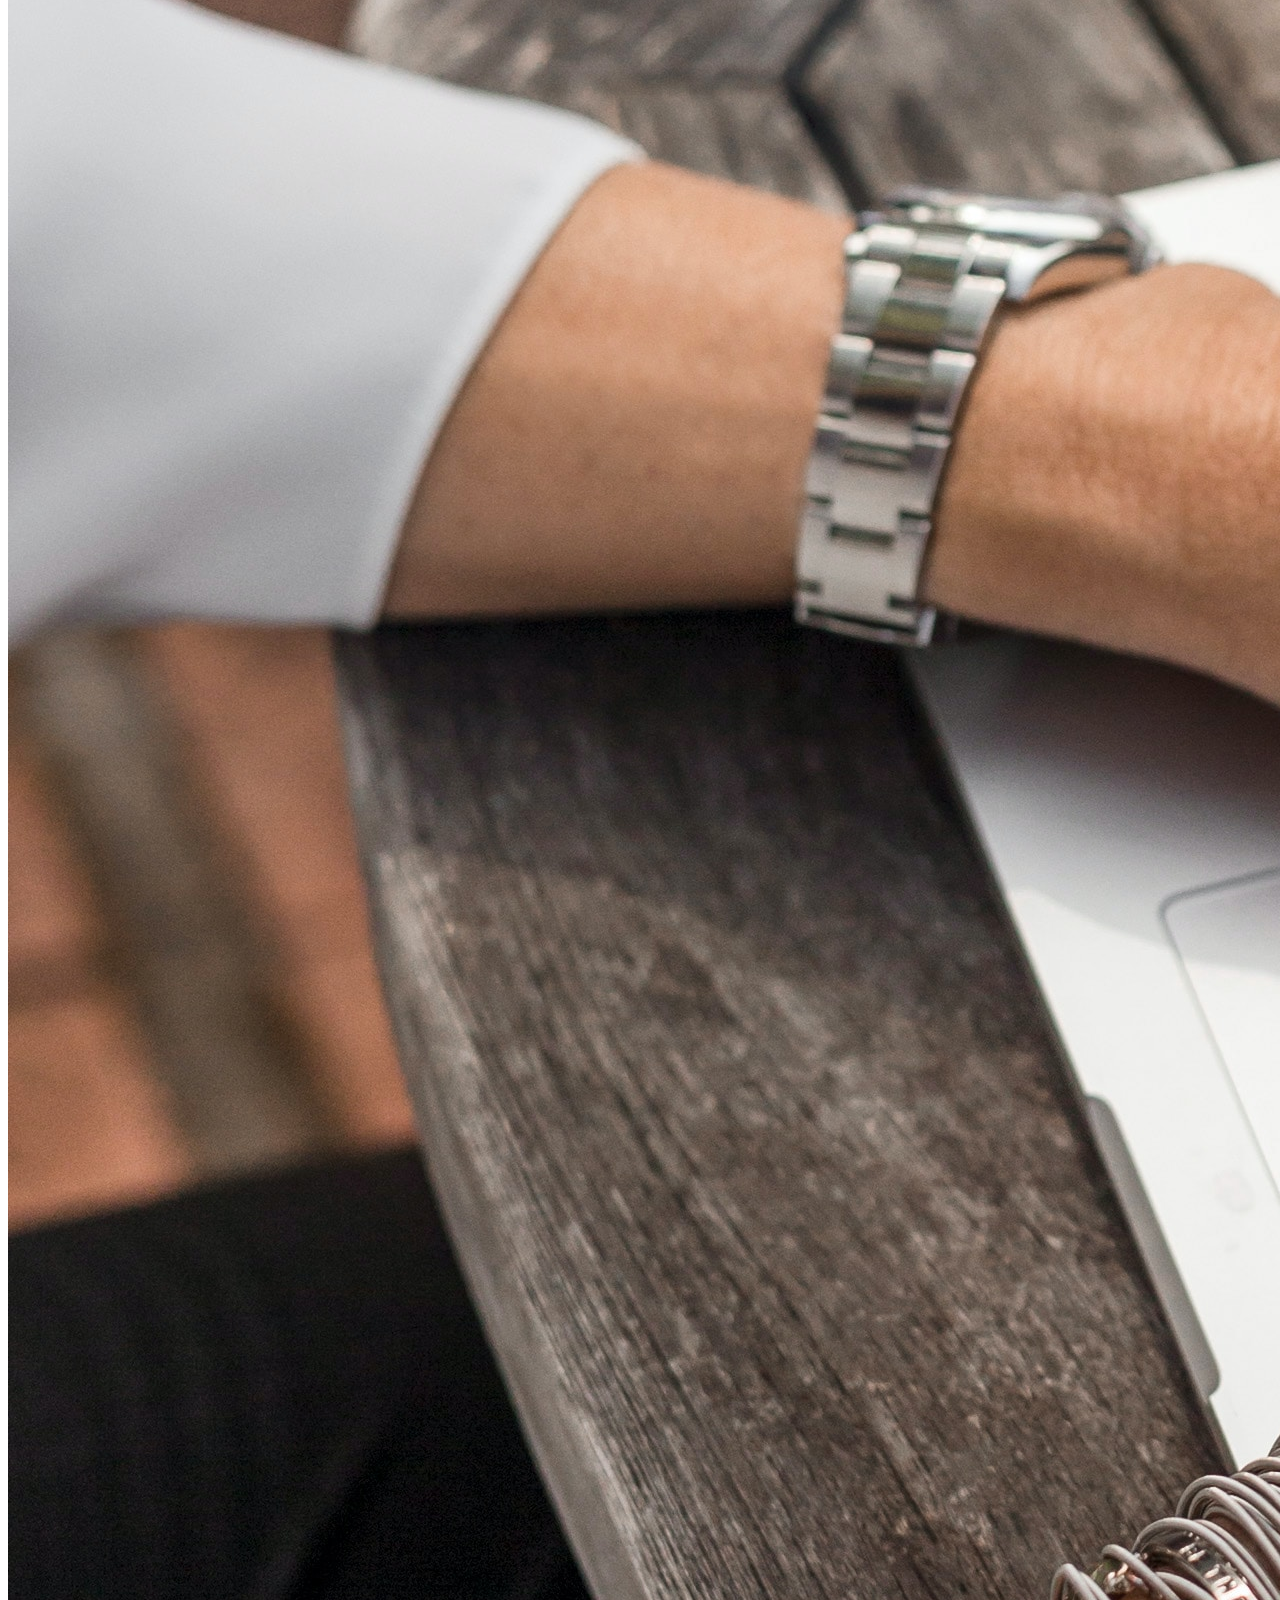
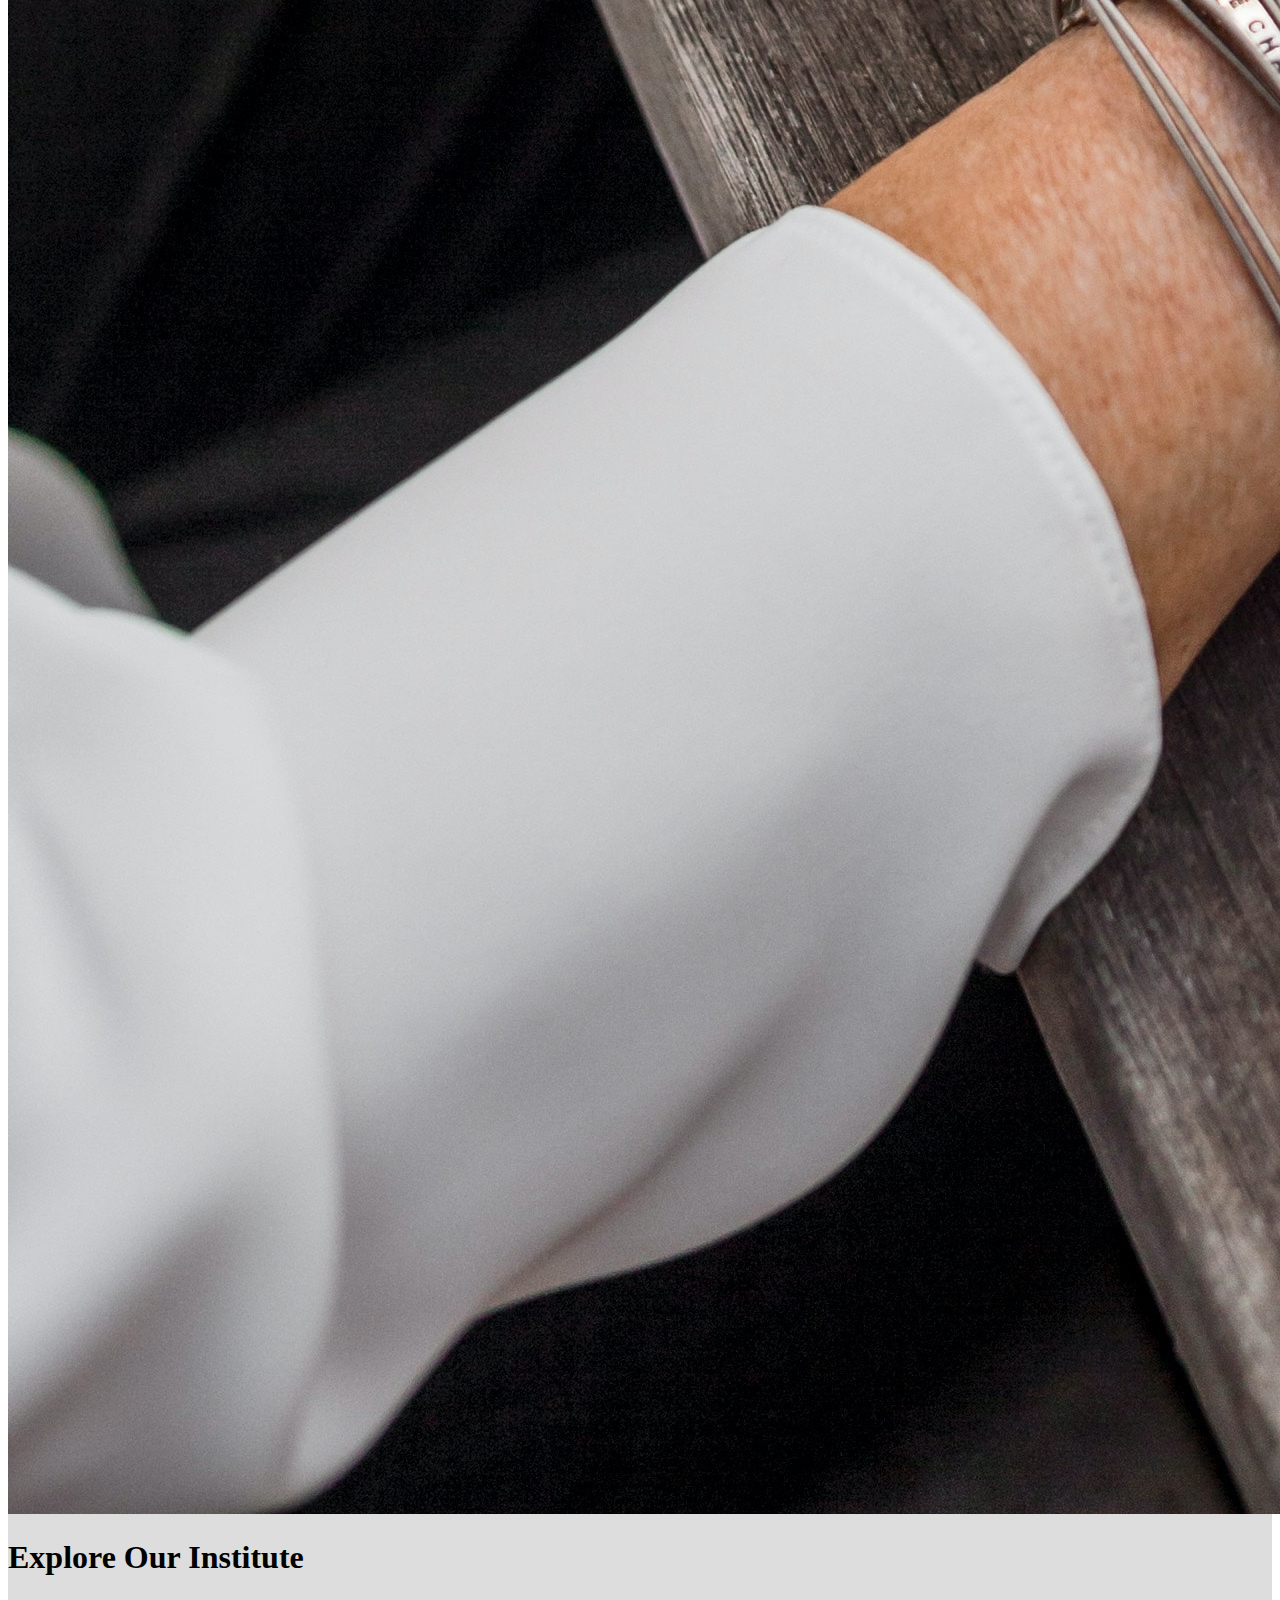
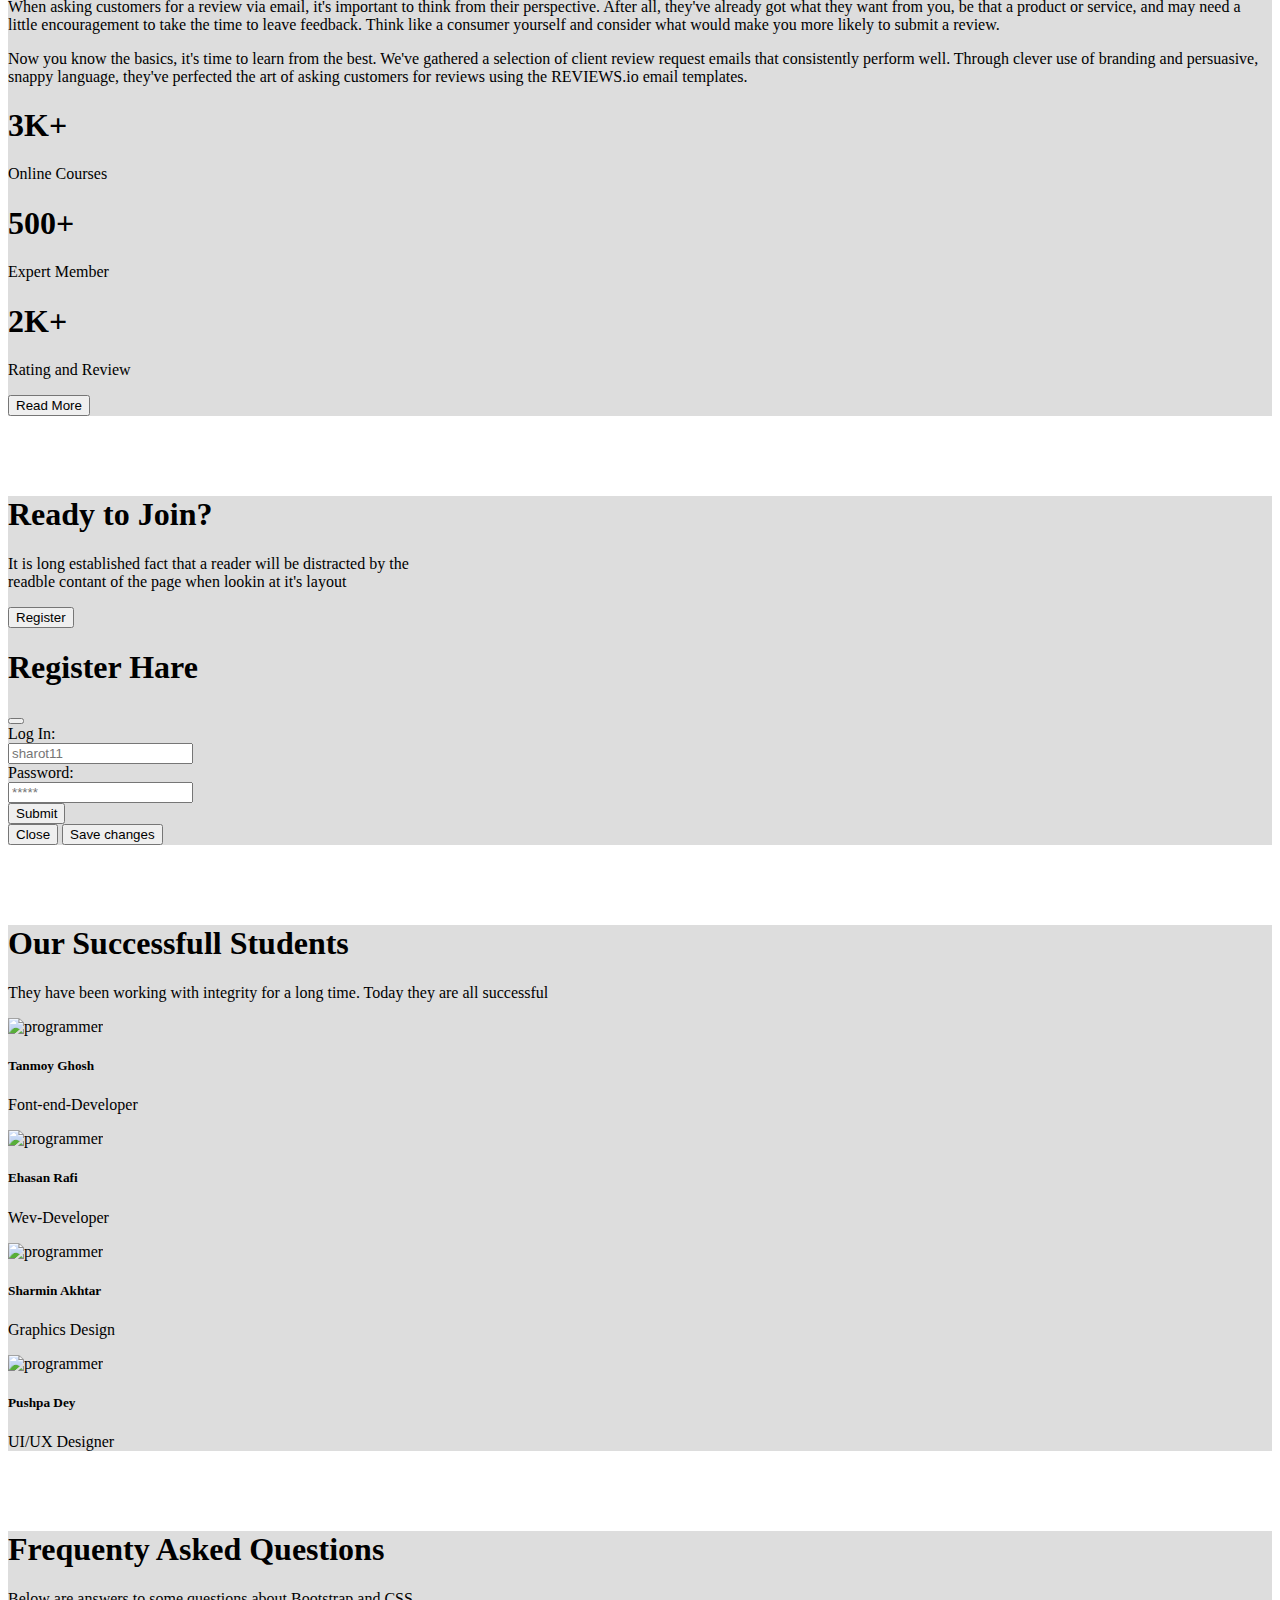
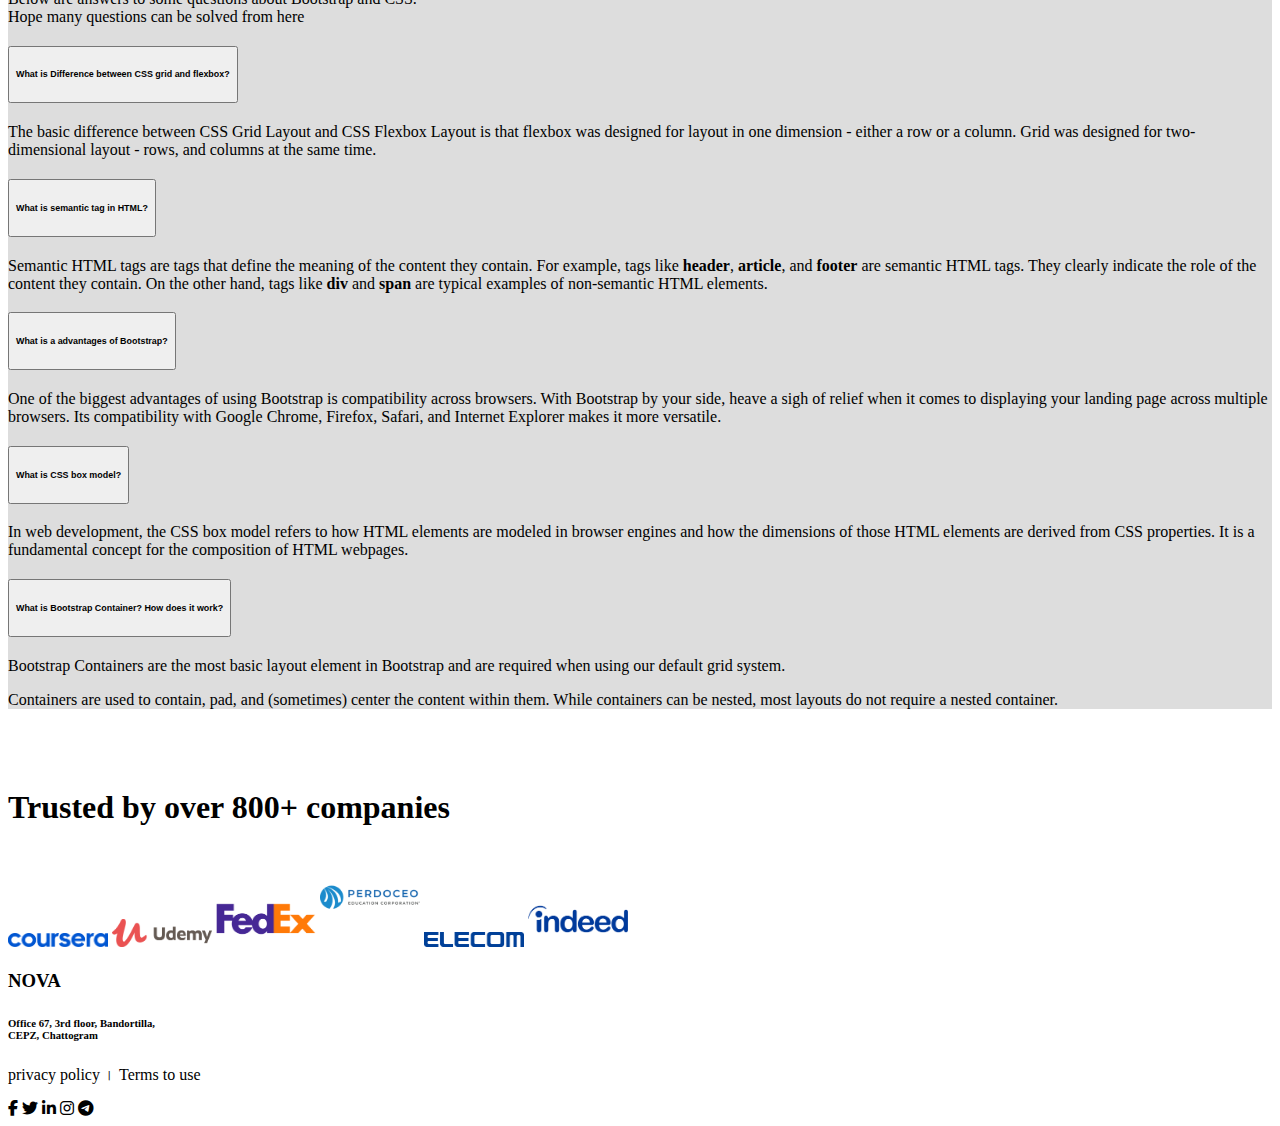
==== commit a3f1dbb7: "last edited" ====
--- a/index.html
+++ b/index.html
@@ -154,7 +154,7 @@
           <div class="card mb-3">
             <div class="row g-0">
               <div class="col-md-4">
-                <img src="./Image/Course/Course-1.jpg" class="imag" alt="Course">
+                <img src="https://resources.reed.co.uk/courses/coursemedia/376272/352950af-59cd-42ca-b829-bad3024cc271_cover.jpg" class="imag" alt="Course">
               </div>
               <div class="col-md-8">
                 <div class="card-body">
@@ -171,7 +171,7 @@
           <div class="card mb-3">
             <div class="row g-0">
               <div class="col-md-4">
-                <img src="./Image/Course/Course-2.jpg" class="imag" alt="Course">
+                <img src="https://miro.medium.com/v2/resize:fit:750/0*GpOUO1n2m49hMkbh.jpg" class="imag" alt="Course">
               </div>
               <div class="col-md-8">
                 <div class="card-body">
@@ -188,7 +188,7 @@
           <div class="card mb-3">
             <div class="row g-0">
               <div class="col-md-4">
-                <img src="./Image/Course/Course-3.jpg" class="imag" alt="Course">
+                <img src="https://miro.medium.com/v2/resize:fit:750/0*gcxHYysuhCbpKqg_.jpg" class="imag" alt="Course">
               </div>
               <div class="col-md-8">
                 <div class="card-body">
@@ -205,7 +205,7 @@
           <div class="card mb-3">
             <div class="row g-0">
               <div class="col-md-4">
-                <img src="./Image/Course/Course-4.png" class="imag" alt="Course">
+                <img src="https://miro.medium.com/v2/resize:fit:1400/1*5eV1xmJs2-sJ4DdejfdnQA.png" class="imag" alt="Course">
               </div>
               <div class="col-md-8">
                 <div class="card-body">
@@ -222,7 +222,7 @@
           <div class="card mb-3">
             <div class="row g-0">
               <div class="col-md-4">
-                <img src="./Image/Course/Course-5.jpg" class="imag" alt="Course">
+                <img src="https://thumbs.dreamstime.com/b/d-illustration-python-online-course-advertisement-python-language-e-learning-banner-python-computer-course-programming-169205393.jpg" class="imag" alt="Course">
               </div>
               <div class="col-md-8">
                 <div class="card-body">
@@ -239,7 +239,7 @@
           <div class="card mb-3">
             <div class="row g-0">
               <div class="col-md-4">
-                <img src="./Image/Course/Course-6.png" class="imag" alt="Course">
+                <img src="https://www.uxdesigninstitute.com/blog/wp-content/uploads/2022/06/Screenshot-2022-06-16-at-14.23.42.png" class="imag" alt="Course">
               </div>
               <div class="col-md-8">
                 <div class="card-body">
@@ -351,7 +351,7 @@
       <div class="row gy-3 my-3">
         <div class="col-sm-6 col-md-3 col-lg-3">
           <div class="card">
-            <img src="./Image/Programmer/Programmer-2.jpg" class="card-img-top" alt="programmer">
+            <img src="https://images.rawpixel.com/image_300/czNmcy1wcml2YXRlL3Jhd3BpeGVsX2ltYWdlcy93ZWJzaXRlX2NvbnRlbnQvbHIvcm0zMjgtMzY2LXRvbmctMDhfMS5qcGc.jpg" class="card-img-top" alt="programmer">
             <div class="card-body">
               <h5 class="card-title">Tanmoy Ghosh</h5>
               <p class="card-text">Font-end-Developer</p>
@@ -360,7 +360,7 @@
         </div>
         <div class="col-sm-6 col-md-3 col-lg-3">
           <div class="card">
-            <img src="./Image/Programmer/Programmer-3.jpg" class="card-img-top" alt="programmer">
+            <img src="https://img.freepik.com/free-photo/young-bearded-man-with-striped-shirt_273609-5677.jpg?size=626&ext=jpg&ga=GA1.1.537755494.1680025267&semt=sph" class="card-img-top" alt="programmer">
             <div class="card-body">
               <h5 class="card-title">Ehasan Rafi</h5>
               <p class="card-text">Wev-Developer</p>
@@ -369,16 +369,16 @@
         </div>
         <div class="col-sm-6 col-md-3 col-lg-3">
           <div class="card">
-            <img src="./Image/Programmer/Programmer-4.jpg" class="card-img-top" alt="programmer">
+            <img src="https://thumbs.dreamstime.com/b/office-lifestyle-business-people-concept-friendly-attractive-asian-female-employee-girl-showing-korean-heart-office-178655671.jpg" class="card-img-top" alt="programmer">
             <div class="card-body">
               <h5 class="card-title">Sharmin Akhtar</h5>
-              <p class="card-text">Graphics Designe</p>
+              <p class="card-text">Graphics Design</p>
             </div>
           </div>
         </div>
         <div class="col-sm-6 col-md-3 col-lg-3">
           <div class="card">
-            <img src="./Image/Programmer/Programmer-5.jpg" class="card-img-top" alt="programmer">
+            <img src="https://philanthropicpeople.com/wp-content/uploads/2017/12/Female-Coder.jpg" class="card-img-top" alt="programmer">
             <div class="card-body">
               <h5 class="card-title">Pushpa Dey</h5>
               <p class="card-text">UI/UX Designer</p>
